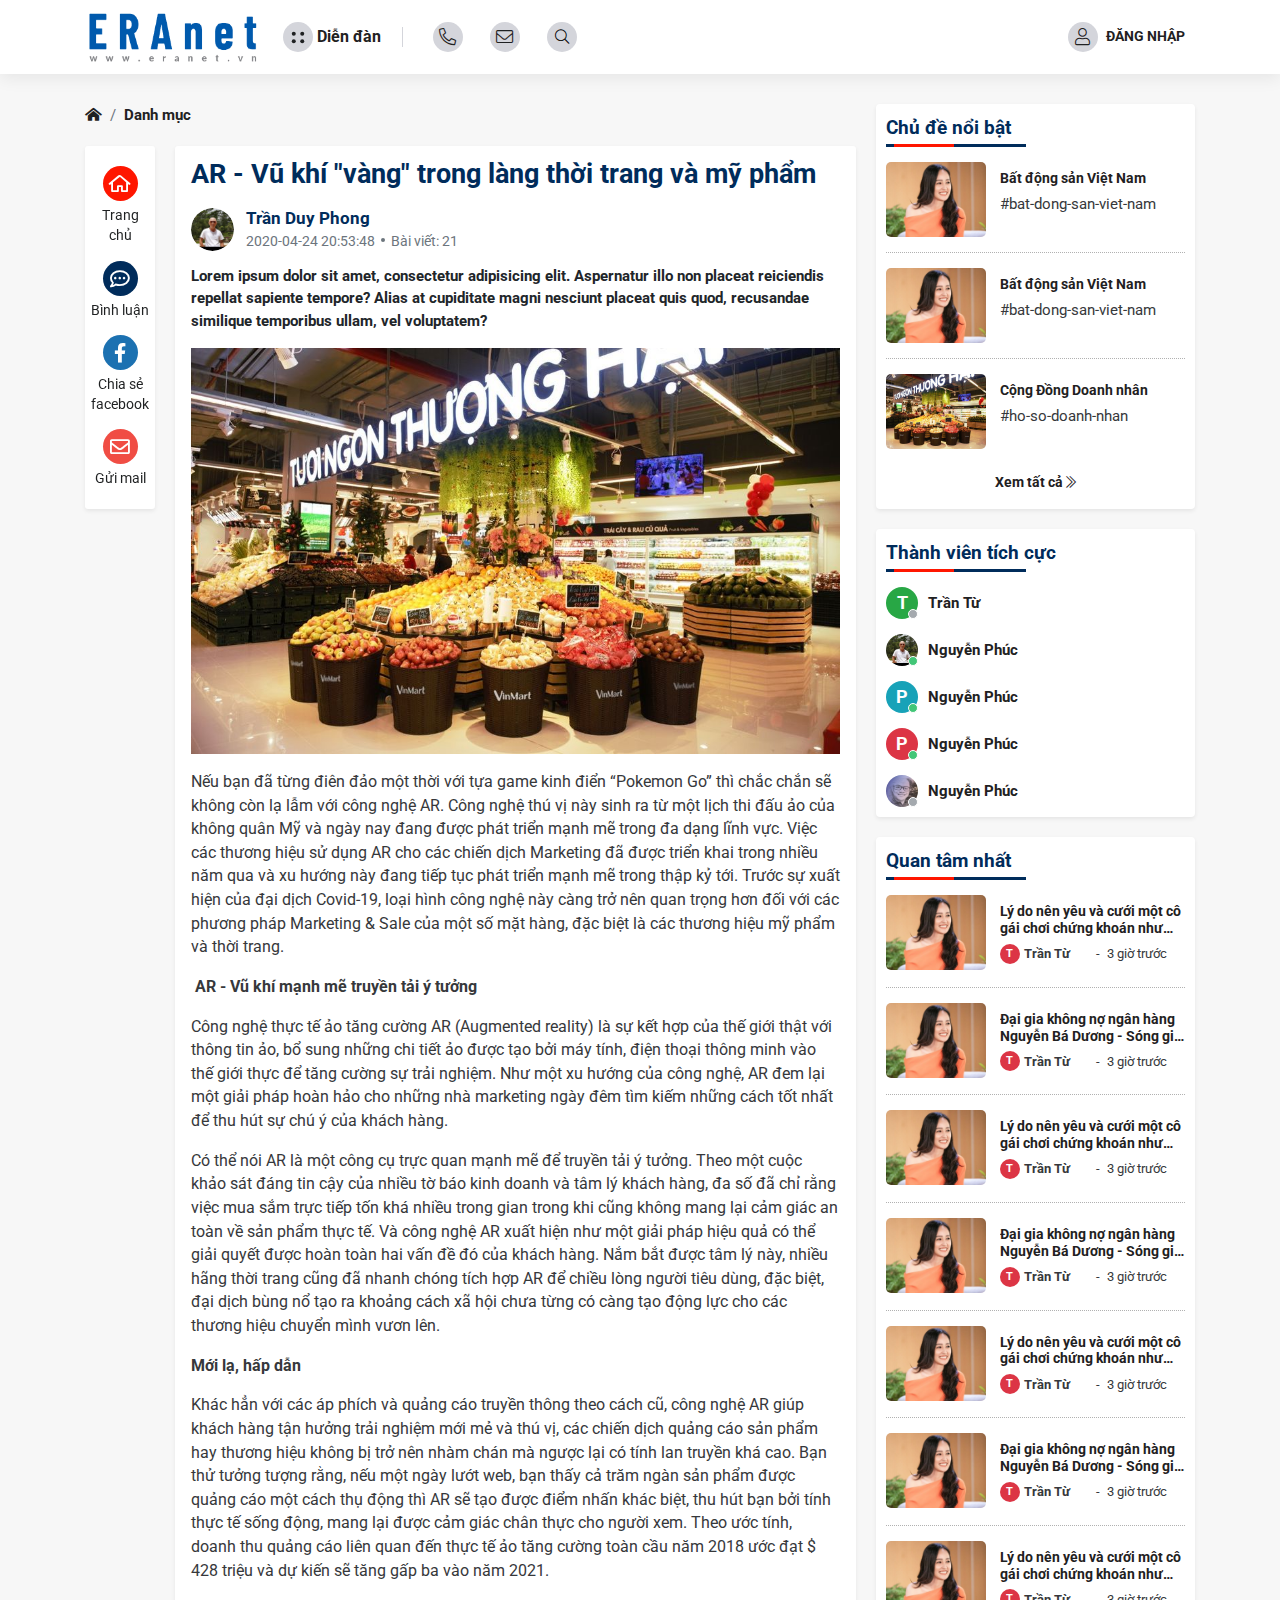
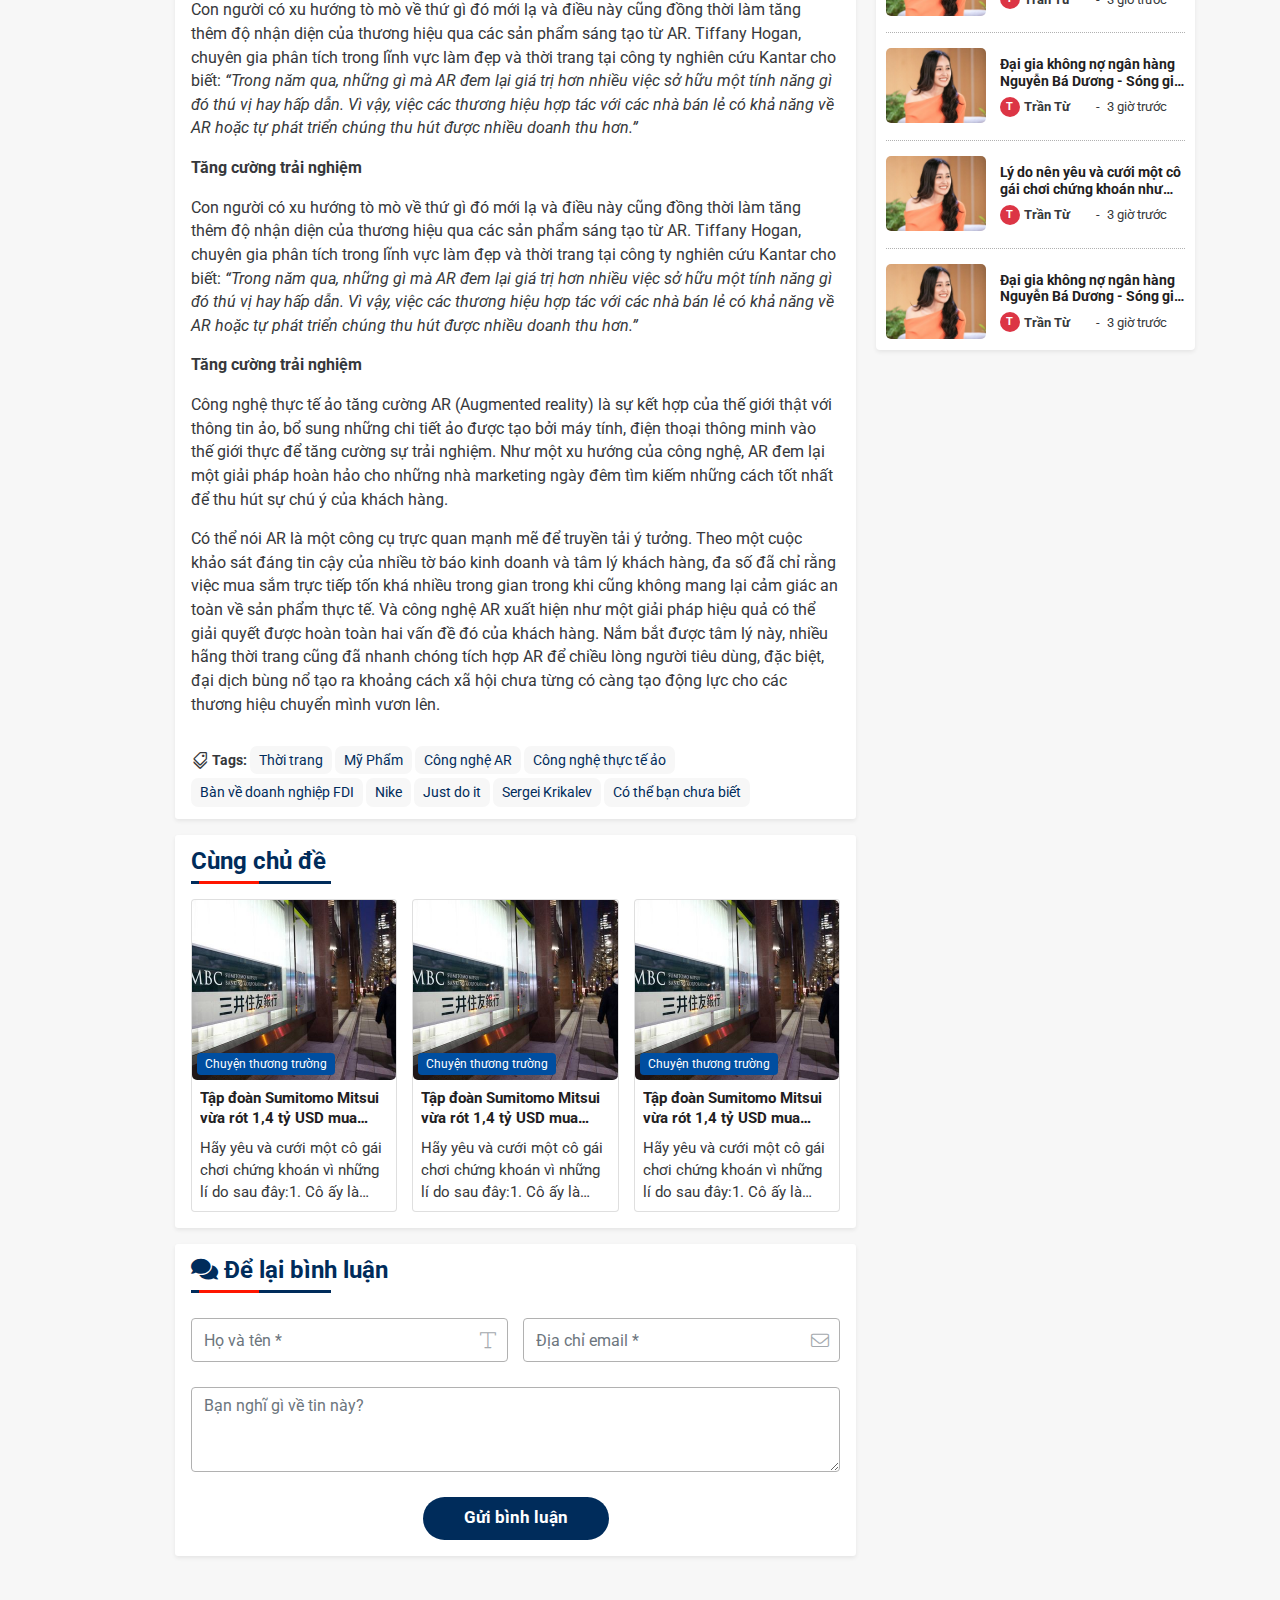
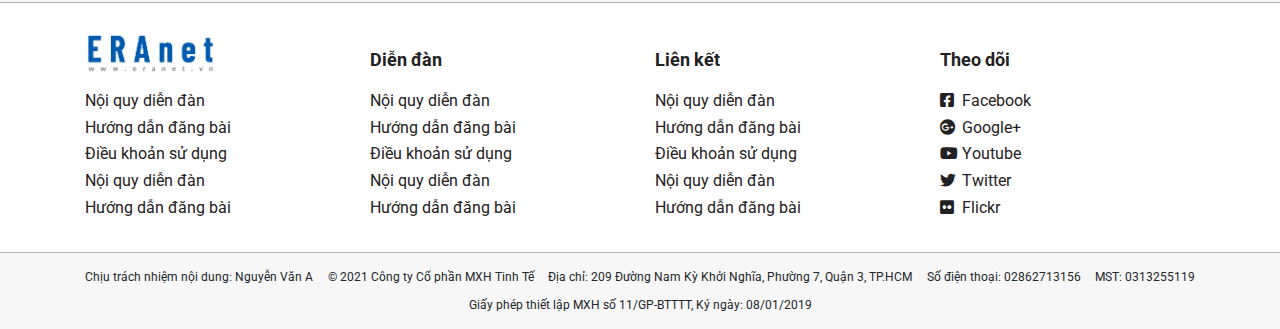
==== chi-tiet-bai-viet.html @ f35b1fdf "Fix giao diện" ====
<html lang="en-US">
<head>
	<meta http-equiv="Content-Type" content="text/html;charset=UTF-8">
	<meta name="viewport" content="width=device-width, initial-scale=1">
	<meta name="Keywords" content="">
	<meta name="Description" content="">
	<link rel="icon" href="./assets/images/favicon.png" type="image/x-icon">
	
	<meta itemprop="name" content="">
	<meta itemprop="description" content="">
	<meta itemprop="image" content="">
	
	<meta property="og:locale" content="">
	<meta property="og:type" content="">
	<meta property="og:title" content="">
	<meta property="og:description" content="">
	<meta property="og:image" content="">
	<meta property="og:url" content="">
	<meta property="og:site_name" content="">
	
	<meta name="twitter:card" content="">
	<meta name="twitter:description" content="">
	<meta name="twitter:title" content="">
	<meta name="twitter:site" content="">
	<meta name="twitter:image" content="">
	<meta name="twitter:creator" content="">
	
	<title>Home - Template Topup</title>
	
	<link rel="stylesheet" href="./assets/plugin/bootstrap/css/bootstrap.min.css">
	<link rel="stylesheet" href="./assets/plugin/swiper/swiper.css">
	<link rel="stylesheet" href="./assets/fonts/fontawesome/css/all.min.css">
	<link rel="stylesheet" href="./assets/plugin/animate.css">
	<link rel="stylesheet" href="./assets/css/style.css">
	
	<style>
		:root {
			--color-main: #002C5B;
			--color-hover: #004ea0;
			--bg-light-main: #3c6286;
			--bg-light-main-hover: rgba(255,255,255,.12);
			--color-main-2: #FF1600;
			--color-hover-2: #ff4533;
			--color-border: #b1b1b1;
			--color-red: #cb2b0e;
			--bg-main: #d4d5db;
			--bg-light: #F7F7F7;
			--bg-white: #fff;
			--text-dark: #1f2122;
			--text-dark-50: #36383b;
			--text-gray: #6c757d;
			--text-gray-50: #a4a9ae;
		}
	
	</style>
</head>
<body>

<div class="template-5_modal">
	<div class="modal fade" id="modalLogin">
		<div class="modal-dialog">
			<div class="modal-content">
				<div class="modal-header">
					<h5 class="modal-title">Đăng nhập</h5>
					<button type="button" class="close" data-dismiss="modal">
						<i class="fal fa-times"></i>
					</button>
				</div>
				<div class="modal-body">
					<form>
						<div class="modal-form form-inner">
							<div class="form-group form-inner">
								<input type="email" class="form-control" placeholder="Email đăng nhập">
								<span><i class="fal fa-envelope"></i></span>
							</div>
							<div class="form-group form-inner">
								<input type="password" class="form-control" placeholder="Mật khẩu">
								<span><i class="fal fa-lock-alt"></i></span>
							</div>
							<div class="row">
								<div class="col-6">
									<div class="custom-control custom-checkbox">
										<input type="checkbox" class="custom-control-input" id="savePass">
										<label class="custom-control-label" for="savePass">Nhớ mật khẩu?</label>
									</div>
								</div>
								<div class="col-6 text-right">
									<a href="javascript:void(0)" data-modal="modalForgot" class="callModal">
										Quên mật khẩu?
									</a>
								</div>
							</div>
							<div class="text-center mt-5">
								<button type="button" class="btn template-5_main">Đăng nhập</button>
								<div class="text-muted mt-3">
									Chưa có tài khoản? <a href="javascript:void(0)" data-modal="modalRegister"
									                      class="callModal" style="color: var(--color-main)">Đăng ký</a>
								</div>
							</div>
						</div>
					</form>
				</div>
			</div>
		</div>
	</div>
	<div class="modal fade" id="modalRegister">
		<div class="modal-dialog modal-lg">
			<div class="modal-content">
				<div class="modal-header">
					<h5 class="modal-title">Đăng nhập</h5>
					<button type="button" class="close" data-dismiss="modal">
						<i class="fal fa-times"></i>
					</button>
				</div>
				<div class="modal-body">
					<form>
						<div class="modal-form">
							<div class="mb-3">
								<div class="custom-control custom-radio custom-control-inline">
									<input type="radio" id="sex1" name="sex" checked class="custom-control-input">
									<label class="custom-control-label" for="sex1">Anh</label>
								</div>
								<div class="custom-control custom-radio custom-control-inline">
									<input type="radio" id="sex2" name="sex" class="custom-control-input">
									<label class="custom-control-label" for="sex2">Chị</label>
								</div>
							</div>
							<div class="form-group form-inner">
								<input type="text" class="form-control" placeholder="Tên tài khoản *">
								<span><i class="fal fa-font-case"></i></span>
							</div>
							<div class="row row-10">
								<div class="col-md-6">
									<div class="form-group form-inner">
										<input type="password" class="form-control" placeholder="Mật khẩu *">
										<span><i class="fal fa-lock-alt"></i></span>
									</div>
								</div>
								<div class="col-md-6">
									<div class="form-group form-inner">
										<input type="password" class="form-control" placeholder="Nhập lại mật khẩu *">
										<span><i class="fal fa-lock-alt"></i></span>
									</div>
								</div>
							</div>
							<div class="row row-10">
								<div class="col-md-6">
									<div class="form-group form-inner">
										<input type="text" class="form-control" placeholder="Họ và tên *">
										<span><i class="fal fa-text"></i></span>
									</div>
								</div>
								<div class="col-md-6">
									<div class="form-group form-inner">
										<input type="tel" class="form-control" placeholder="Số điện thoại *">
										<span><i class="fal fa-phone-alt"></i></span>
									</div>
								</div>
							</div>
							<div class="row row-10">
								<div class="col-md-6">
									<div class="form-group form-inner">
										<input type="email" class="form-control" placeholder="Địa chỉ email *">
										<span><i class="fal fa-envelope"></i></span>
									</div>
								</div>
								<div class="col-md-6">
									<div class="form-group form-inner">
										<input type="tel" class="form-control" placeholder="Ngày sinh *">
										<span><i class="fal fa-calendar-alt"></i></span>
									</div>
								</div>
							</div>
							<div class="custom-control custom-radio form-check-inline">
								<input class="custom-control-input" type="radio" name="" checked id="required-checkbox"
								       value="1">
								<label class="custom-control-label" for="checkbox">Thông tin bắt buộc</label>
							</div>
							<div class="form-expanded">
								<div class="form-group form-inner">
									<input type="text" class="form-control" placeholder="Số chứng minh nhân dân *">
								</div>
								<div class="row row-10">
									<div class="col-md-6">
										<div class="form-group form-inner">
											<input type="text" class="form-control"
											       placeholder="Ngày cấp chứng minh nhân dân *">
										</div>
									</div>
									<div class="col-md-6">
										<div class="form-group form-inner">
											<input type="tel" class="form-control" placeholder="Nơi cấp *">
										</div>
									</div>
								</div>
								<div class="form-group form-inner">
									<input type="text" class="form-control" placeholder="Địa chỉ">
								</div>
							</div>
							<div class="text-muted mt-3">
								* Nếu bạn dưới 14 tuổi và chưa có CMND/CCCD/hộ chiếu, xin vui lòng liên hệ người giám hộ
								theo quy định của pháp luật để quyết định việc đăng ký. Thông tin đăng ký tài khoản sẽ
								là thông tin của người giám hộ và người này sẽ chịu trách nhiệm trước pháp luật về việc
								đăng ký tài khoản sử dụng MXH.
							</div>
							<div class="custom-control custom-checkbox mt-3">
								<input type="checkbox" class="custom-control-input" id="accept">
								<label class="custom-control-label" for="accept">Tôi đồng ý với <a
										href="javascript:void(0)" style="color: var(--color-main)">quy định và điều
									khoản</a> sử dụng MXH</label>
							</div>
							<div class="text-center mt-5">
								<button type="button" class="btn template-5_main">Đăng ký</button>
								<div class="text-muted mt-3">
									Đã có tài khoản? <a href="javascript:void(0)" data-modal="modalLoin"
									                    class="callModal" style="color: var(--color-main)">Đăng nhập</a>
								</div>
							</div>
						</div>
					</form>
				</div>
			</div>
		</div>
	</div>
	<div class="modal fade" id="modalForgot">
		<div class="modal-dialog">
			<div class="modal-content">
				<div class="modal-header">
					<h5 class="modal-title">Quên mật khẩu</h5>
					<button type="button" class="close" data-dismiss="modal">
						<i class="fal fa-times"></i>
					</button>
				</div>
				<div class="modal-body">
					<form>
						<div class="modal-form">
							<div class="form-group form-inner">
								<input type="email" class="form-control" placeholder="Email đăng nhập">
								<span><i class="fal fa-envelope"></i></span>
							</div>
							<div class="text-center mt-5">
								<button type="button" class="btn template-5_main">Quên mật khẩu</button>
								<div class="text-muted mt-3">
									Đã có tài khoản? <a href="javascript:void(0)" data-modal="modalLogin"
									                    class="callModal" style="color: var(--color-main)">Đăng nhập</a>
								</div>
							</div>
						</div>
					</form>
				</div>
			</div>
		</div>
	</div>
</div>

<header class="template-5_header">
	<div class="container">
		<div class="row row-5 flex-nowrap align-items-center">
			<div class="col-left-custom">
				<div class="logo-area">
					<a href="index.html">
						<img src="assets/images/logo.png" alt="">
					</a>
				</div>
			</div>
			<div class="col-middle-custom">
				<div class="header-grid">
					<div class="header-grid_left d-none d-lg-flex">
						<div class="label-item">
							<a href="forums.html">
							<span class="mr-2 mr-md-1 icon">
								<svg width="16" height="16" viewBox="0 0 16 16" xmlns="http://www.w3.org/2000/svg">
									<g transform="translate(.692 .692)"
									   fill-rule="evenodd">
										<circle cx="3.077" cy="4" r="2"></circle>
										<circle cx="11.538" cy="4" r="2"></circle>
										<circle cx="3.077" cy="11.561" r="2"></circle>
										<circle cx="11.538" cy="11.561" r="2"></circle>
									</g>
								</svg>
							</span>
								<span class="heading-title">
								Diễn đàn
							</span>
							</a>
						</div>
					</div>
					<div class="header-grid_right">
						<div class="label-item label-effect d-none d-md-block">
							<a data-link="tel:0333851195" href="javascript:void(0)">
								<span class="content">
									0333.851.195
								</span>
								<span class="icon">
									<i class="fal fa-phone-alt"></i>
								</span>
							</a>
						</div>
						<div class="label-item label-effect d-none d-md-block">
							<a data-link="mailto:thtan0407@gmail.com" href="javascript:void(0)">
								<span class="content">
									thtan0407@gmail.com
								</span>
								<span class="icon">
									<i class="fal fa-envelope"></i>
								</span>
							</a>
						</div>
						<div class="label-item label-effect_form">
							<div class="form-search">
								<form action="">
									<div class="form-group">
										<input type="text" autocomplete="off" id="search-terms"
										       placeholder="Nội dung tìm kiếm" class="form-control">
										<button class="call-form" id="search-button" type="button"><i
												class="fal fa-search"></i></button>
									</div>
								</form>
								<div id="search-result" class="list-overflow">
								
								</div>
							</div>
						</div>
					</div>
				</div>
			</div>
			<div class="col-right-custom text-right">
				<div class="header-grid justify-content-end">
					<div class="label-item user-area">
						<a href="#modalLogin" data-toggle="modal">
						<span class="mr-md-1 icon d-none d-lg-flex">
							<i class="fal fa-user"></i>
						</span>
							<span class="ml-1">
							ĐĂNG NHẬP
						</span>
						</a>
					</div>
				</div>
			</div>
		</div>
		<div class="row row-5 pt-1 align-items-center d-flex d-lg-none">
			<div class="header-grid justify-content-between w-100">
				<div class="label-item">
					<a href="forums.html">
							<span class="mr-2 mr-md-1 icon">
								<svg width="16" height="16" viewBox="0 0 16 16" xmlns="http://www.w3.org/2000/svg">
									<g transform="translate(.692 .692)"
									   fill-rule="evenodd">
										<circle cx="3.077" cy="4" r="2"></circle>
										<circle cx="11.538" cy="4" r="2"></circle>
										<circle cx="3.077" cy="11.561" r="2"></circle>
										<circle cx="11.538" cy="11.561" r="2"></circle>
									</g>
								</svg>
							</span>
						<span class="heading-title">
								Diễn đàn
							</span>
					</a>
				</div>
				<div class="label-item">
					<div id="hamburger" class="d-block d-lg-none">
						<div class="hamburger">
							<span></span>
						</div>
					</div>
				</div>
			</div>
		</div>
	</div>
	<div class="overlay"></div>
	<div class="navigation">
		<ul class="list-unstyled mb-0">
			<li>
				<div class="navigation-header">
					Menu
					<a href="javascript:void(0)" id="close-navigation">
						<i class="fal fa-times"></i>
					</a>
				</div>
			</li>
			<li>
				<a href="danh-muc-bai-viet.html">
					Insight vietnam
				</a>
			</li>
			<li>
				<a href="danh-muc-bai-viet.html">
					Chuyện thương trường
				</a>
			</li>
			<li>
				<a href="danh-muc-bai-viet.html">
					Hồ sơ doanh nhân
				</a>
			</li>
			<li>
				<a href="danh-muc-bai-viet.html">
					Insight vietnam
				</a>
			</li>
			<li>
				<a href="danh-muc-bai-viet.html">
					Chuyện thương trường
				</a>
			</li>
			<li>
				<a href="danh-muc-bai-viet.html">
					Hồ sơ doanh nhân
				</a>
			</li>
			<li>
				<a href="danh-muc-bai-viet.html">
					Insight vietnam
				</a>
			</li>
			<li>
				<a href="danh-muc-bai-viet.html">
					Chuyện thương trường
				</a>
			</li>
			<li>
				<a href="danh-muc-bai-viet.html">
					Hồ sơ doanh nhân
				</a>
			</li>
			<li>
				<a href="danh-muc-bai-viet.html">
					Insight vietnam
				</a>
			</li>
			<li>
				<a href="danh-muc-bai-viet.html">
					Chuyện thương trường
				</a>
			</li>
			<li>
				<a href="danh-muc-bai-viet.html">
					Hồ sơ doanh nhân
				</a>
			</li>
			<li>
				<a href="danh-muc-bai-viet.html">
					Insight vietnam
				</a>
			</li>
			<li>
				<a href="danh-muc-bai-viet.html">
					Chuyện thương trường
				</a>
			</li>
			<li>
				<a href="danh-muc-bai-viet.html">
					Hồ sơ doanh nhân
				</a>
			</li>
		</ul>
		<div class="forum-sidebar">
			<ul class="list-unstyled mb-0">
				<li>
					<a class="bg-white p-2 d-flex align-items-center justify-content-start border rounded-sm"
					   href="videos.html">
						<i class="far fa-play-circle mr-2"></i>
						Video
					</a>
				</li>
				<li>
					<a class="bg-white p-2 d-flex align-items-center justify-content-start border rounded-sm"
					   href="videos.html">
						<i class="far fa-images mr-2"></i>
						Ảnh
					</a>
				</li>
				<li>
					<a class="bg-white p-2 d-flex align-items-center justify-content-start border rounded-sm"
					   href="videos.html">
						<i class="far fa-chart-pie-alt mr-2"></i>
						Infographic
					</a>
				</li>
				<li>
					<a class="bg-white p-2 d-flex align-items-center justify-content-start border rounded-sm"
					   href="videos.html">
						<i class="far fa-book mr-2"></i>
						Emagazine
					</a>
				</li>
			</ul>
		</div>
	</div>
</header>

<div class="template-5_single">
	<div class="container">
		<div class="row row-10">
			<div class="col-lg-9 col-custom">
				<div class="row row-10">
					<div class="col-12">
						<ol class="template-5_breadcrumb breadcrumb bg-transparent">
							<li class="breadcrumb-item"><a href="index.html"><i class="fas fa-home-alt"></i></a></li>
							<li class="breadcrumb-item"><a href="danh-muc-bai-viet.html">Danh mục</a></li>
						</ol>
					</div>
				</div>
				<div class="row row-10">
					<div class="col-lg-2 template-5_single-left">
						<div class="template-5_cta">
							<ul class="list-unstyled mb-0">
								<li class="home">
									<a href="index.html">
										<i class="far fa-home-alt"></i>
										<span class="text">Trang chủ</span>
									</a>
								</li>
								<li class="comment">
									<a href="#comment-inner">
										<i class="far fa-comment-dots"></i>
										<span class="text">Bình luận</span>
									</a>
								</li>
								<li class="facebook">
									<a href="javascript:void(0)" target="_blank">
										<i class="fab fa-facebook-f"></i>
										<span class="text">
											Chia sẻ facebook
										</span>
									</a>
								</li>
								<li class="email">
									<a href="mailto:thtan0407@gmail.com">
										<i class="far fa-envelope"></i>
										<span class="text">
											Gửi mail
										</span>
									</a>
								</li>
							</ul>
						</div>
					</div>
					<div class="col-lg-10 template-5_single-right">
						<div class="bg-white px-3 py-2 rounded-sm shadow-sm template-5_single-content mb-3">
							<div class="title">
								AR - Vũ khí "vàng" trong làng thời trang và mỹ phẩm
							</div>
							<div class="user">
								<div class="image">
									<a href="user.html">
										<img src="./assets/images/user/176798887-746702596003340-6721677200466162298-n-1619146817.jpg"
										     alt="">
									</a>
								</div>
								<div class="content">
									<a href="">
										Trần Duy Phong
									</a>
									<div class="meta">
										<div class="time">
											2020-04-24 20:53:48
										</div>
										<div class="posts">
											Bài viết: 21
										</div>
									</div>
								</div>
							</div>
							<div class="template-5_cta d-none">
								<ul class="list-unstyled mb-0">
									<li class="home">
										<a href="index.html">
											<i class="far fa-home-alt"></i>
											<span class="text">Trang chủ</span>
										</a>
									</li>
									<li class="comment">
										<a href="#comment-inner">
											<i class="far fa-comment-dots"></i>
											<span class="text">Bình luận</span>
										</a>
									</li>
									<li class="facebook">
										<a href="javascript:void(0)" target="_blank">
											<i class="fab fa-facebook-f"></i>
											<span class="text">
											Chia sẻ
										</span>
										</a>
									</li>
									<li class="email">
										<a href="mailto:thtan0407@gmail.com">
											<i class="far fa-envelope"></i>
											<span class="text">
											Gửi mail
										</span>
										</a>
									</li>
								</ul>
							</div>
							<div class="desc-bold">
								Lorem ipsum dolor sit amet, consectetur adipisicing elit. Aspernatur illo non placeat
								reiciendis repellat sapiente tempore? Alias at cupiditate magni nesciunt placeat quis
								quod, recusandae similique temporibus ullam, vel voluptatem?
							</div>
							<div class="image">
								<img src="./assets/images/blog/1.jpg" alt="" class="img-fluid">
							</div>
							<div class="desc">
								<p>
									Nếu bạn đã từng điên đảo một thời với tựa game kinh điển “Pokemon Go” thì chắc chắn
									sẽ không còn lạ lẫm với công nghệ AR. Công nghệ thú vị này sinh ra từ một lịch thi
									đấu ảo của không quân Mỹ và ngày nay đang được phát triển mạnh mẽ trong đa dạng lĩnh
									vực. Việc các thương hiệu sử dụng AR cho các chiến dịch Marketing đã được triển khai
									trong nhiều năm qua và xu hướng này đang tiếp tục phát triển mạnh mẽ trong thập kỷ
									tới. Trước sự xuất hiện của đại dịch Covid-19, loại hình công nghệ này càng trở nên
									quan trọng hơn đối với các phương pháp Marketing & Sale của một số mặt hàng, đặc
									biệt là các thương hiệu mỹ phẩm và thời trang.
								</p>
								<p><span style="font-weight: 400;">&nbsp;</span><b>AR - Vũ khí mạnh mẽ truyền tải ý
									tưởng</b></p>
								<p><span style="font-weight: 400;">Công nghệ thực tế ảo tăng cường AR (Augmented reality) là sự kết hợp của thế giới thật với thông tin ảo, bổ sung những chi tiết ảo được tạo bởi máy tính, điện thoại thông minh vào thế giới thực để tăng cường sự trải nghiệm. </span><span
										style="font-weight: 400;">Như một xu hướng của công nghệ, AR đem lại một giải pháp hoàn hảo cho những nhà marketing ngày đêm tìm kiếm những cách tốt nhất để thu hút sự chú ý của khách hàng.</span>
								</p>
								<p><span style="font-weight: 400;">Có thể nói AR là một công cụ trực quan mạnh mẽ để truyền tải ý tưởng. Theo một cuộc khảo sát đáng tin cậy của nhiều tờ báo kinh doanh và tâm lý khách hàng, đa số đã chỉ rằng việc mua sắm trực tiếp tốn khá nhiều trong gian trong khi cũng không mang lại cảm giác an toàn về sản phẩm thực tế. Và công nghệ AR xuất hiện như một giải pháp hiệu quả có thể giải quyết được hoàn toàn hai vấn đề đó của khách hàng. Nắm bắt được tâm lý này, nhiều hãng thời trang cũng đã nhanh chóng tích hợp AR để chiều lòng người tiêu dùng, đặc biệt, đại dịch bùng nổ tạo ra khoảng cách xã hội chưa từng có càng tạo động lực cho các thương hiệu chuyển mình vươn lên.</span>
								</p>
								<p><b>Mới lạ, hấp dẫn</b></p>
								<p><span style="font-weight: 400;">Khác hẳn với các áp phích và quảng cáo truyền thông theo cách cũ, công nghệ AR giúp khách hàng tận hưởng trải nghiệm mới mẻ và thú vị, các chiến dịch quảng cáo sản phẩm hay thương hiệu không bị trở nên nhàm chán mà ngược lại có tính lan truyền khá cao. Bạn thử tưởng tượng rằng, nếu một ngày lướt web, bạn thấy cả trăm ngàn sản phẩm được quảng cáo một cách thụ động thì AR sẽ tạo được điểm nhấn khác biệt, thu hút bạn bởi tính thực tế sống động, mang lại được cảm giác chân thực cho người xem. Theo ước tính, doanh thu quảng cáo liên quan đến thực tế ảo tăng cường toàn cầu năm 2018 ước đạt $ 428 triệu và dự kiến ​​sẽ tăng gấp ba vào năm 2021.</span>
								</p>
								<p><span style="font-weight: 400;">Con người có xu hướng tò mò về thứ gì đó mới lạ và điều này cũng đồng thời làm tăng thêm độ nhận diện của thương hiệu qua các sản phẩm sáng tạo từ AR. </span><span
										style="font-weight: 400;">Tiffany Hogan, chuyên gia phân tích trong lĩnh vực làm đẹp và thời trang tại công ty nghiên cứu Kantar cho biết: </span><i><span
										style="font-weight: 400;">“Trong năm qua, những gì mà AR đem lại giá trị hơn nhiều việc sở hữu một tính năng gì đó thú vị hay hấp dẫn. Vì vậy, việc các thương hiệu hợp tác với các nhà bán lẻ có khả năng về AR hoặc tự phát triển chúng thu hút được nhiều doanh thu hơn.”</span></i>
								</p>
								<p><b>Tăng cường trải nghiệm</b></p>
								<p><span style="font-weight: 400;">Con người có xu hướng tò mò về thứ gì đó mới lạ và điều này cũng đồng thời làm tăng thêm độ nhận diện của thương hiệu qua các sản phẩm sáng tạo từ AR. </span><span
										style="font-weight: 400;">Tiffany Hogan, chuyên gia phân tích trong lĩnh vực làm đẹp và thời trang tại công ty nghiên cứu Kantar cho biết: </span><i><span
										style="font-weight: 400;">“Trong năm qua, những gì mà AR đem lại giá trị hơn nhiều việc sở hữu một tính năng gì đó thú vị hay hấp dẫn. Vì vậy, việc các thương hiệu hợp tác với các nhà bán lẻ có khả năng về AR hoặc tự phát triển chúng thu hút được nhiều doanh thu hơn.”</span></i>
								</p>
								<p><b>Tăng cường trải nghiệm</b></p>
								<p><span style="font-weight: 400;">Công nghệ thực tế ảo tăng cường AR (Augmented reality) là sự kết hợp của thế giới thật với thông tin ảo, bổ sung những chi tiết ảo được tạo bởi máy tính, điện thoại thông minh vào thế giới thực để tăng cường sự trải nghiệm. </span><span
										style="font-weight: 400;">Như một xu hướng của công nghệ, AR đem lại một giải pháp hoàn hảo cho những nhà marketing ngày đêm tìm kiếm những cách tốt nhất để thu hút sự chú ý của khách hàng.</span>
								</p>
								<p><span style="font-weight: 400;">Có thể nói AR là một công cụ trực quan mạnh mẽ để truyền tải ý tưởng. Theo một cuộc khảo sát đáng tin cậy của nhiều tờ báo kinh doanh và tâm lý khách hàng, đa số đã chỉ rằng việc mua sắm trực tiếp tốn khá nhiều trong gian trong khi cũng không mang lại cảm giác an toàn về sản phẩm thực tế. Và công nghệ AR xuất hiện như một giải pháp hiệu quả có thể giải quyết được hoàn toàn hai vấn đề đó của khách hàng. Nắm bắt được tâm lý này, nhiều hãng thời trang cũng đã nhanh chóng tích hợp AR để chiều lòng người tiêu dùng, đặc biệt, đại dịch bùng nổ tạo ra khoảng cách xã hội chưa từng có càng tạo động lực cho các thương hiệu chuyển mình vươn lên.</span>
								</p>
							</div>
							<div class="tags">
								<span><i class="far fa-tags fa-rotate-90 mr-1"></i>Tags: </span>
								<a href="#">Thời trang</a>
								<a href="#">Mỹ Phẩm</a>
								<a href="#">Công nghệ AR</a>
								<a href="#">Công nghệ thực tế ảo</a>
								<a href="#">Bàn về doanh nghiệp FDI</a>
								<a href="#">Nike</a>
								<a href="#">Just do it</a>
								<a href="#">Sergei Krikalev</a>
								<a href="#">Có thể bạn chưa biết</a>
							</div>
						</div>
						<div class="bg-white px-3 pt-2 pb-3 rounded-sm shadow-sm mb-3">
							<div class="template-5_heading">
								Cùng chủ đề
							</div>
							<div class="row row-75">
								<div class="col-md-4">
									<div class="card bg-white template-5_card-column mb-3 mb-md-0">
										<div class="card-header overflow-hidden border-0 p-0 position-relative">
											<a href="chi-tiet-bai-viet.html">
												<img class="card-img-top" src="./assets/images/blog/3.jpg"
												     alt="Tập đoàn Sumitomo Mitsui vừa rót 1,4 tỷ USD mua 49% cổ phần FE Credit lớn cỡ nào?">
											</a>
											<div class="card-category">
												<a href="danh-muc-bai-viet.html">
													Chuyện thương trường
												</a>
											</div>
										</div>
										<div class="card-body p-2">
											<h5 class="card-title">
												<a href="chi-tiet-bai-viet.html">
													Tập đoàn Sumitomo Mitsui vừa rót 1,4 tỷ USD mua 49% cổ phần FE
													Credit
													lớn cỡ
													nào?
												</a>
											</h5>
											<div class="card-text">
												Hãy yêu và cưới một cô gái chơi chứng khoán vì những lí do sau đây:1. Cô
												ấy là người yêu tiền và biết dành dụm, thay vì mua 1 thỏi son 400k
											</div>
										</div>
									</div>
								</div>
								<div class="col-md-4">
									<div class="card bg-white template-5_card-column mb-3 mb-md-0">
										<div class="card-header overflow-hidden border-0 p-0 position-relative">
											<a href="chi-tiet-bai-viet.html">
												<img class="card-img-top" src="./assets/images/blog/3.jpg"
												     alt="Tập đoàn Sumitomo Mitsui vừa rót 1,4 tỷ USD mua 49% cổ phần FE Credit lớn cỡ nào?">
											</a>
											<div class="card-category">
												<a href="danh-muc-bai-viet.html">
													Chuyện thương trường
												</a>
											</div>
										</div>
										<div class="card-body p-2">
											<h5 class="card-title">
												<a href="chi-tiet-bai-viet.html">
													Tập đoàn Sumitomo Mitsui vừa rót 1,4 tỷ USD mua 49% cổ phần FE
													Credit
													lớn cỡ
													nào?
												</a>
											</h5>
											<div class="card-text">
												Hãy yêu và cưới một cô gái chơi chứng khoán vì những lí do sau đây:1. Cô
												ấy là người yêu tiền và biết dành dụm, thay vì mua 1 thỏi son 400k
											</div>
										</div>
									</div>
								</div>
								<div class="col-md-4">
									<div class="card bg-white template-5_card-column mb-3 mb-md-0">
										<div class="card-header overflow-hidden border-0 p-0 position-relative">
											<a href="chi-tiet-bai-viet.html">
												<img class="card-img-top" src="./assets/images/blog/3.jpg"
												     alt="Tập đoàn Sumitomo Mitsui vừa rót 1,4 tỷ USD mua 49% cổ phần FE Credit lớn cỡ nào?">
											</a>
											<div class="card-category">
												<a href="danh-muc-bai-viet.html">
													Chuyện thương trường
												</a>
											</div>
										</div>
										<div class="card-body p-2">
											<h5 class="card-title">
												<a href="chi-tiet-bai-viet.html">
													Tập đoàn Sumitomo Mitsui vừa rót 1,4 tỷ USD mua 49% cổ phần FE
													Credit
													lớn cỡ
													nào?
												</a>
											</h5>
											<div class="card-text">
												Hãy yêu và cưới một cô gái chơi chứng khoán vì những lí do sau đây:1. Cô
												ấy là người yêu tiền và biết dành dụm, thay vì mua 1 thỏi son 400k
											</div>
										</div>
									</div>
								</div>
							</div>
						</div>
						<div class="bg-white px-3 pt-2 pb-3 rounded-sm shadow-sm mb-3" id="comment-inner">
							<div class="template-5_heading">
								<i class="fas fa-comments ms-1"></i> Để lại bình luận
							</div>
							<div class="form-comment template-5_form">
								<form action="" class="mb-0">
									<div class="row row-75">
										<div class="col-md-6">
											<div class="form-group form-inner">
												<input type="text" class="form-control" placeholder="Họ và tên *">
												<span><i class="fal fa-text"></i></span>
											</div>
										</div>
										<div class="col-md-6">
											<div class="form-group form-inner">
												<input type="email" class="form-control" placeholder="Địa chỉ email *">
												<span><i class="fal fa-envelope"></i></span>
											</div>
										</div>
									</div>
									<div class="form-group form-inner">
										<textarea name="" id="" rows="3" placeholder="Bạn nghĩ gì về tin này?"
										          class="form-control"></textarea>
									</div>
									<div class="text-center mt-3">
										<button type="button" class="btn template-5_main">Gửi bình luận</button>
									</div>
								</form>
							</div>
						</div>
					</div>
				</div>
			</div>
			<div class="col-lg-3 col-custom">
				<div class="template-5_sidebar">
					<div class="sidebar-item sidebar-box">
						<div class="template-5_heading">
							Chủ đề nổi bật
						</div>
						<div class="template-5_article">
							<div class="card border-0 rounded-0 template-5_card-grid">
								<div class="row no-gutters">
									<div class="col-4">
										<div class="card-header bg-transparent border-0 rounded-0 p-0">
											<a class="overflow-hidden d-block" href="dong-su-kien-chi-tiet.html">
												<img class="card-img-top rounded-0" src="./assets/images/blog/2.jpg"
												     alt="">
											</a>
										</div>
									</div>
									<div class="col-8">
										<div class="card-body px-2 py-0">
											<h5 class="card-title">
												<a href="dong-su-kien-chi-tiet.html">
													Bất động sản Việt Nam
												</a>
											</h5>
											<div class="card-tags">
												#bat-dong-san-viet-nam
											</div>
										</div>
									</div>
								</div>
							</div>
							<div class="card border-0 rounded-0 template-5_card-grid">
								<div class="row no-gutters">
									<div class="col-4">
										<div class="card-header bg-transparent border-0 rounded-0 p-0">
											<a class="overflow-hidden d-block" href="dong-su-kien-chi-tiet.html">
												<img class="card-img-top rounded-0" src="./assets/images/blog/2.jpg"
												     alt="">
											</a>
										</div>
									</div>
									<div class="col-8">
										<div class="card-body px-2 py-0">
											<h5 class="card-title">
												<a href="dong-su-kien-chi-tiet.html">
													Bất động sản Việt Nam
												</a>
											</h5>
											<div class="card-tags">
												#bat-dong-san-viet-nam
											</div>
										</div>
									</div>
								</div>
							</div>
							<div class="card border-0 rounded-0 template-5_card-grid">
								<div class="row no-gutters">
									<div class="col-4">
										<div class="card-header bg-transparent border-0 rounded-0 p-0">
											<a class="overflow-hidden d-block" href="dong-su-kien-chi-tiet.html">
												<img class="card-img-top rounded-0" src="./assets/images/blog/1.jpg"
												     alt="">
											</a>
										</div>
									</div>
									<div class="col-8">
										<div class="card-body px-2 py-0">
											<h5 class="card-title">
												<a href="dong-su-kien-chi-tiet.html">
													Cộng Đồng Doanh nhân
												</a>
											</h5>
											<div class="card-tags">
												#ho-so-doanh-nhan
											</div>
										</div>
									</div>
								</div>
							</div>
						</div>
						<div class="text-center mt-3">
							<a class="template-5_readmore" href="dong-su-kien.html">
								Xem tất cả <i class="fal fa-chevron-double-right"></i>
							</a>
						</div>
					</div>
					<div class="sidebar-item sidebar-user">
						<div class="template-5_heading">
							Thành viên tích cực
						</div>
						<div class="template-5_list-user">
							<ul class="list-unstyled mb-0">
								<li>
									<a href="user.html">
										<span class="bg-success">
											<span class="status status-offline"></span>
											T
										</span>
										Trần Từ
									</a>
								</li>
								<li>
									<a href="user.html">
										<span>
											<span class="status status-online"></span>
											<img src="./assets/images/user/176798887-746702596003340-6721677200466162298-n-1619146817.jpg"
											     alt="">
										</span>
										Nguyễn Phúc
									</a>
								</li>
								<li>
									<a href="user.html">
										<span class="bg-info">
											<span class="status status-online"></span>
											P
										</span>
										Nguyễn Phúc
									</a>
								</li>
								<li>
									<a href="user.html">
										<span class="bg-danger">
											<span class="status status-online"></span>
											P
										</span>
										Nguyễn Phúc
									</a>
								</li>
								<li>
									<a href="user.html">
										<span>
											<span class="status status-offline"></span>
											<img src="./assets/images/user/128425756-3499587143488098-3595949669927578955-o-1616204938.jpg"
											     alt="">
										</span>
										Nguyễn Phúc
									</a>
								</li>
							</ul>
						</div>
					</div>
					<div class="sidebar-item sidebar-box">
						<div class="template-5_heading">
							Quan tâm nhất
						</div>
						<div class="template-5_article">
							<div class="card border-0 rounded-0 template-5_card-grid">
								<div class="row no-gutters">
									<div class="col-4">
										<div class="card-header bg-transparent border-0 rounded-0 p-0">
											<a class="overflow-hidden d-block" href="chi-tiet-bai-viet.html">
												<img class="card-img-top rounded-0" src="./assets/images/blog/2.jpg"
												     alt="">
											</a>
										</div>
									</div>
									<div class="col-8">
										<div class="card-body px-2 py-0">
											<h5 class="card-title">
												<a href="chi-tiet-bai-viet.html">
													Lý do nên yêu và cưới một cô gái chơi chứng khoán như Mai Phương
													Thúy
												</a>
											</h5>
											<div class="card-meta">
										<span>
											<a href="trang-ca-nhan.html">
												<span class="bg-danger">T</span>
												Trần Từ
											</a>
										</span>
												<span>
											3 giờ trước
										</span>
											</div>
										</div>
									</div>
								</div>
							</div>
							<div class="card border-0 rounded-0 template-5_card-grid">
								<div class="row no-gutters">
									<div class="col-4">
										<div class="card-header bg-transparent border-0 rounded-0 p-0">
											<a class="overflow-hidden d-block" href="chi-tiet-bai-viet.html">
												<img class="card-img-top rounded-0" src="./assets/images/blog/2.jpg"
												     alt="">
											</a>
										</div>
									</div>
									<div class="col-8">
										<div class="card-body px-2 py-0">
											<h5 class="card-title">
												<a href="chi-tiet-bai-viet.html">
													Đại gia không nợ ngân hàng Nguyễn Bá Dương - Sóng gió một huyền
													thoại
												</a>
											</h5>
											<div class="card-meta">
										<span>
											<a href="trang-ca-nhan.html">
												<span class="bg-danger">T</span>
												Trần Từ
											</a>
										</span>
												<span>
											3 giờ trước
										</span>
											</div>
										</div>
									</div>
								</div>
							</div>
							<div class="card border-0 rounded-0 template-5_card-grid">
								<div class="row no-gutters">
									<div class="col-4">
										<div class="card-header bg-transparent border-0 rounded-0 p-0">
											<a class="overflow-hidden d-block" href="chi-tiet-bai-viet.html">
												<img class="card-img-top rounded-0" src="./assets/images/blog/2.jpg"
												     alt="">
											</a>
										</div>
									</div>
									<div class="col-8">
										<div class="card-body px-2 py-0">
											<h5 class="card-title">
												<a href="chi-tiet-bai-viet.html">
													Lý do nên yêu và cưới một cô gái chơi chứng khoán như Mai Phương
													Thúy
												</a>
											</h5>
											<div class="card-meta">
										<span>
											<a href="trang-ca-nhan.html">
												<span class="bg-danger">T</span>
												Trần Từ
											</a>
										</span>
												<span>
											3 giờ trước
										</span>
											</div>
										</div>
									</div>
								</div>
							</div>
							<div class="card border-0 rounded-0 template-5_card-grid">
								<div class="row no-gutters">
									<div class="col-4">
										<div class="card-header bg-transparent border-0 rounded-0 p-0">
											<a class="overflow-hidden d-block" href="chi-tiet-bai-viet.html">
												<img class="card-img-top rounded-0" src="./assets/images/blog/2.jpg"
												     alt="">
											</a>
										</div>
									</div>
									<div class="col-8">
										<div class="card-body px-2 py-0">
											<h5 class="card-title">
												<a href="chi-tiet-bai-viet.html">
													Đại gia không nợ ngân hàng Nguyễn Bá Dương - Sóng gió một huyền
													thoại
												</a>
											</h5>
											<div class="card-meta">
										<span>
											<a href="trang-ca-nhan.html">
												<span class="bg-danger">T</span>
												Trần Từ
											</a>
										</span>
												<span>
											3 giờ trước
										</span>
											</div>
										</div>
									</div>
								</div>
							</div>
							<div class="card border-0 rounded-0 template-5_card-grid">
								<div class="row no-gutters">
									<div class="col-4">
										<div class="card-header bg-transparent border-0 rounded-0 p-0">
											<a class="overflow-hidden d-block" href="chi-tiet-bai-viet.html">
												<img class="card-img-top rounded-0" src="./assets/images/blog/2.jpg"
												     alt="">
											</a>
										</div>
									</div>
									<div class="col-8">
										<div class="card-body px-2 py-0">
											<h5 class="card-title">
												<a href="chi-tiet-bai-viet.html">
													Lý do nên yêu và cưới một cô gái chơi chứng khoán như Mai Phương
													Thúy
												</a>
											</h5>
											<div class="card-meta">
										<span>
											<a href="trang-ca-nhan.html">
												<span class="bg-danger">T</span>
												Trần Từ
											</a>
										</span>
												<span>
											3 giờ trước
										</span>
											</div>
										</div>
									</div>
								</div>
							</div>
							<div class="card border-0 rounded-0 template-5_card-grid">
								<div class="row no-gutters">
									<div class="col-4">
										<div class="card-header bg-transparent border-0 rounded-0 p-0">
											<a class="overflow-hidden d-block" href="chi-tiet-bai-viet.html">
												<img class="card-img-top rounded-0" src="./assets/images/blog/2.jpg"
												     alt="">
											</a>
										</div>
									</div>
									<div class="col-8">
										<div class="card-body px-2 py-0">
											<h5 class="card-title">
												<a href="chi-tiet-bai-viet.html">
													Đại gia không nợ ngân hàng Nguyễn Bá Dương - Sóng gió một huyền
													thoại
												</a>
											</h5>
											<div class="card-meta">
										<span>
											<a href="trang-ca-nhan.html">
												<span class="bg-danger">T</span>
												Trần Từ
											</a>
										</span>
												<span>
											3 giờ trước
										</span>
											</div>
										</div>
									</div>
								</div>
							</div>
							<div class="card border-0 rounded-0 template-5_card-grid">
								<div class="row no-gutters">
									<div class="col-4">
										<div class="card-header bg-transparent border-0 rounded-0 p-0">
											<a class="overflow-hidden d-block" href="chi-tiet-bai-viet.html">
												<img class="card-img-top rounded-0" src="./assets/images/blog/2.jpg"
												     alt="">
											</a>
										</div>
									</div>
									<div class="col-8">
										<div class="card-body px-2 py-0">
											<h5 class="card-title">
												<a href="chi-tiet-bai-viet.html">
													Lý do nên yêu và cưới một cô gái chơi chứng khoán như Mai Phương
													Thúy
												</a>
											</h5>
											<div class="card-meta">
										<span>
											<a href="trang-ca-nhan.html">
												<span class="bg-danger">T</span>
												Trần Từ
											</a>
										</span>
												<span>
											3 giờ trước
										</span>
											</div>
										</div>
									</div>
								</div>
							</div>
							<div class="card border-0 rounded-0 template-5_card-grid">
								<div class="row no-gutters">
									<div class="col-4">
										<div class="card-header bg-transparent border-0 rounded-0 p-0">
											<a class="overflow-hidden d-block" href="chi-tiet-bai-viet.html">
												<img class="card-img-top rounded-0" src="./assets/images/blog/2.jpg"
												     alt="">
											</a>
										</div>
									</div>
									<div class="col-8">
										<div class="card-body px-2 py-0">
											<h5 class="card-title">
												<a href="chi-tiet-bai-viet.html">
													Đại gia không nợ ngân hàng Nguyễn Bá Dương - Sóng gió một huyền
													thoại
												</a>
											</h5>
											<div class="card-meta">
										<span>
											<a href="trang-ca-nhan.html">
												<span class="bg-danger">T</span>
												Trần Từ
											</a>
										</span>
												<span>
											3 giờ trước
										</span>
											</div>
										</div>
									</div>
								</div>
							</div>
							<div class="card border-0 rounded-0 template-5_card-grid">
								<div class="row no-gutters">
									<div class="col-4">
										<div class="card-header bg-transparent border-0 rounded-0 p-0">
											<a class="overflow-hidden d-block" href="chi-tiet-bai-viet.html">
												<img class="card-img-top rounded-0" src="./assets/images/blog/2.jpg"
												     alt="">
											</a>
										</div>
									</div>
									<div class="col-8">
										<div class="card-body px-2 py-0">
											<h5 class="card-title">
												<a href="chi-tiet-bai-viet.html">
													Lý do nên yêu và cưới một cô gái chơi chứng khoán như Mai Phương
													Thúy
												</a>
											</h5>
											<div class="card-meta">
										<span>
											<a href="trang-ca-nhan.html">
												<span class="bg-danger">T</span>
												Trần Từ
											</a>
										</span>
												<span>
											3 giờ trước
										</span>
											</div>
										</div>
									</div>
								</div>
							</div>
							<div class="card border-0 rounded-0 template-5_card-grid">
								<div class="row no-gutters">
									<div class="col-4">
										<div class="card-header bg-transparent border-0 rounded-0 p-0">
											<a class="overflow-hidden d-block" href="chi-tiet-bai-viet.html">
												<img class="card-img-top rounded-0" src="./assets/images/blog/2.jpg"
												     alt="">
											</a>
										</div>
									</div>
									<div class="col-8">
										<div class="card-body px-2 py-0">
											<h5 class="card-title">
												<a href="chi-tiet-bai-viet.html">
													Đại gia không nợ ngân hàng Nguyễn Bá Dương - Sóng gió một huyền
													thoại
												</a>
											</h5>
											<div class="card-meta">
										<span>
											<a href="trang-ca-nhan.html">
												<span class="bg-danger">T</span>
												Trần Từ
											</a>
										</span>
												<span>
											3 giờ trước
										</span>
											</div>
										</div>
									</div>
								</div>
							</div>
						</div>
					</div>
				</div>
			</div>
		</div>
	</div>
</div>

<footer class="template-5_footer">
	<div class="top-area">
		<div class="container">
			<div class="row">
				<div class="col-md-3">
					<div class="logo-area">
						<a href="/">
							<img class="img-fluid" src="assets/images/logo.png" alt="">
						</a>
					</div>
					<div class="link-area mt-3">
						<p>
							<a href="#">
								Nội quy diễn đàn
							</a>
						</p>
						<p>
							<a href="#">
								Hướng dẫn đăng bài
							</a>
						</p>
						<p>
							<a href="#">
								Điều khoản sử dụng
							</a>
						</p>
						<p>
							<a href="#">
								Nội quy diễn đàn
							</a>
						</p>
						<p>
							<a href="#">
								Hướng dẫn đăng bài
							</a>
						</p>
					</div>
				</div>
				<div class="col-md-3">
					<div class="title-area">
						Diễn đàn
					</div>
					<div class="link-area mt-3">
						<p>
							<a href="#">
								Nội quy diễn đàn
							</a>
						</p>
						<p>
							<a href="#">
								Hướng dẫn đăng bài
							</a>
						</p>
						<p>
							<a href="#">
								Điều khoản sử dụng
							</a>
						</p>
						<p>
							<a href="#">
								Nội quy diễn đàn
							</a>
						</p>
						<p>
							<a href="#">
								Hướng dẫn đăng bài
							</a>
						</p>
					</div>
				</div>
				<div class="col-md-3 col-6">
					<div class="title-area">
						Liên kết
					</div>
					<div class="link-area mt-3">
						<p>
							<a href="#">
								Nội quy diễn đàn
							</a>
						</p>
						<p>
							<a href="#">
								Hướng dẫn đăng bài
							</a>
						</p>
						<p>
							<a href="#">
								Điều khoản sử dụng
							</a>
						</p>
						<p>
							<a href="#">
								Nội quy diễn đàn
							</a>
						</p>
						<p>
							<a href="#">
								Hướng dẫn đăng bài
							</a>
						</p>
					</div>
				</div>
				<div class="col-md-3 col-6">
					<div class="title-area">
						Theo dõi
					</div>
					<div class="link-area mt-3">
						<div class="social">
							<ul class="list-unstyled mb-0">
								<li>
									<a href="#">
										<i class="fab fa-facebook-square"></i>
										Facebook
									</a>
								</li>
								<li>
									<a href="#">
										<i class="fab fa-google-plus"></i>
										Google+
									</a>
								</li>
								<li>
									<a href="#">
										<i class="fab fa-youtube"></i>
										Youtube
									</a>
								</li>
								<li>
									<a href="#">
										<i class="fab fa-twitter"></i>
										Twitter
									</a>
								</li>
								<li>
									<a href="#">
										<i class="fab fa-flickr"></i>
										Flickr
									</a>
								</li>
							</ul>
						</div>
					</div>
				</div>
			</div>
		</div>
	</div>
	<div class="bottom-area">
		<div class="container">
			<div class="row">
				<div class="col-12">
					<div class="info">
						<ul class="list-unstyled mb-0 d-lg-flex flex-grow-1 align-items-center justify-content-between">
							<li>
								Chịu trách nhiệm nội dung: Nguyễn Văn A
							</li>
							<li>
								© 2021 Công ty Cổ phần MXH Tinh Tế
							</li>
							<li>
								Địa chỉ: 209 Đường Nam Kỳ Khởi Nghĩa, Phường 7, Quận 3, TP.HCM
							</li>
							<li>
								Số điện thoại: 02862713156
							</li>
							<li>
								MST: 0313255119
							</li>
						</ul>
					</div>
					<div class="register text-center">
						Giấy phép thiết lập MXH số 11/GP-BTTTT, Ký ngày: 08/01/2019
					</div>
				</div>
			</div>
		</div>
	</div>
</footer>

<script type="text/javascript" src="./assets/plugin/jquery.min.js"></script>
<script type="text/javascript" src="./assets/plugin/bootstrap/js/bootstrap.bundle.min.js"></script>
<script type="text/javascript" src="./assets/plugin/swiper/swiper.js"></script>
<script type="text/javascript" src="./assets/js/theme-script.js"></script>

</body>
</html>
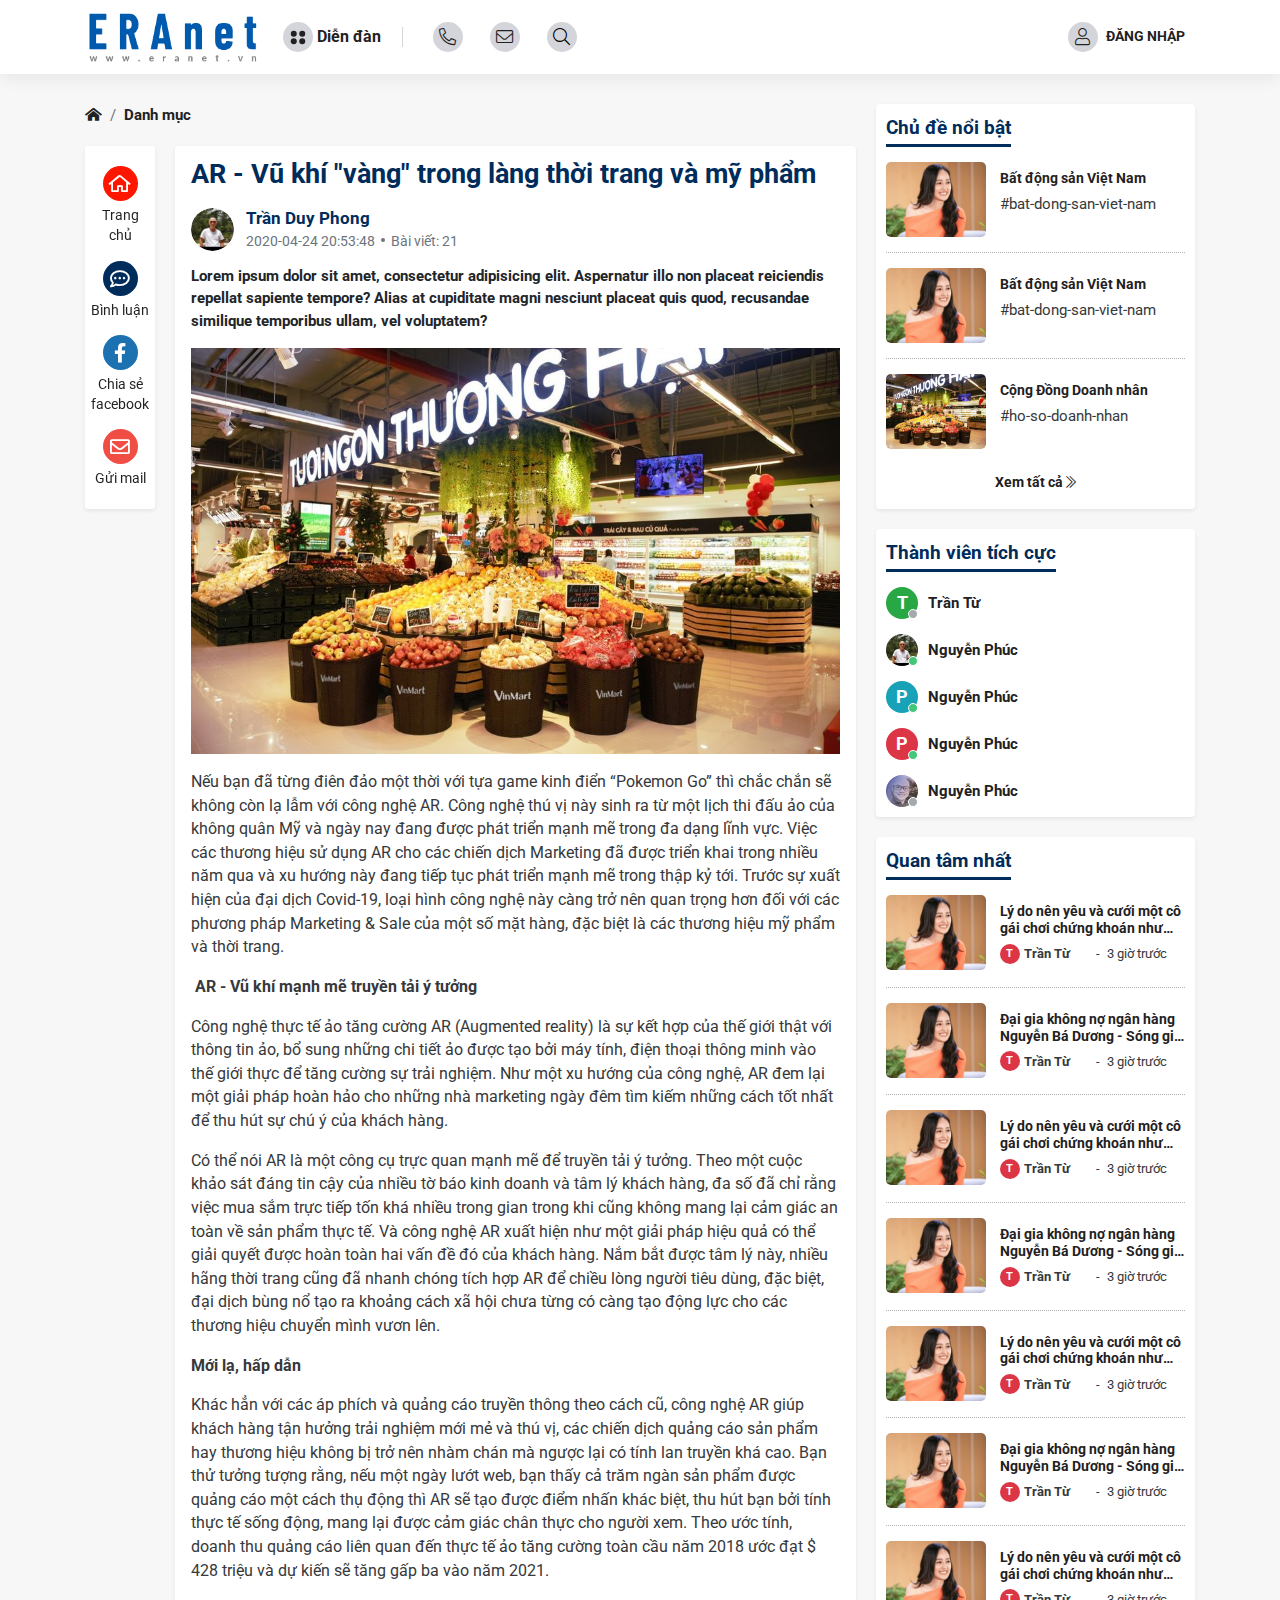
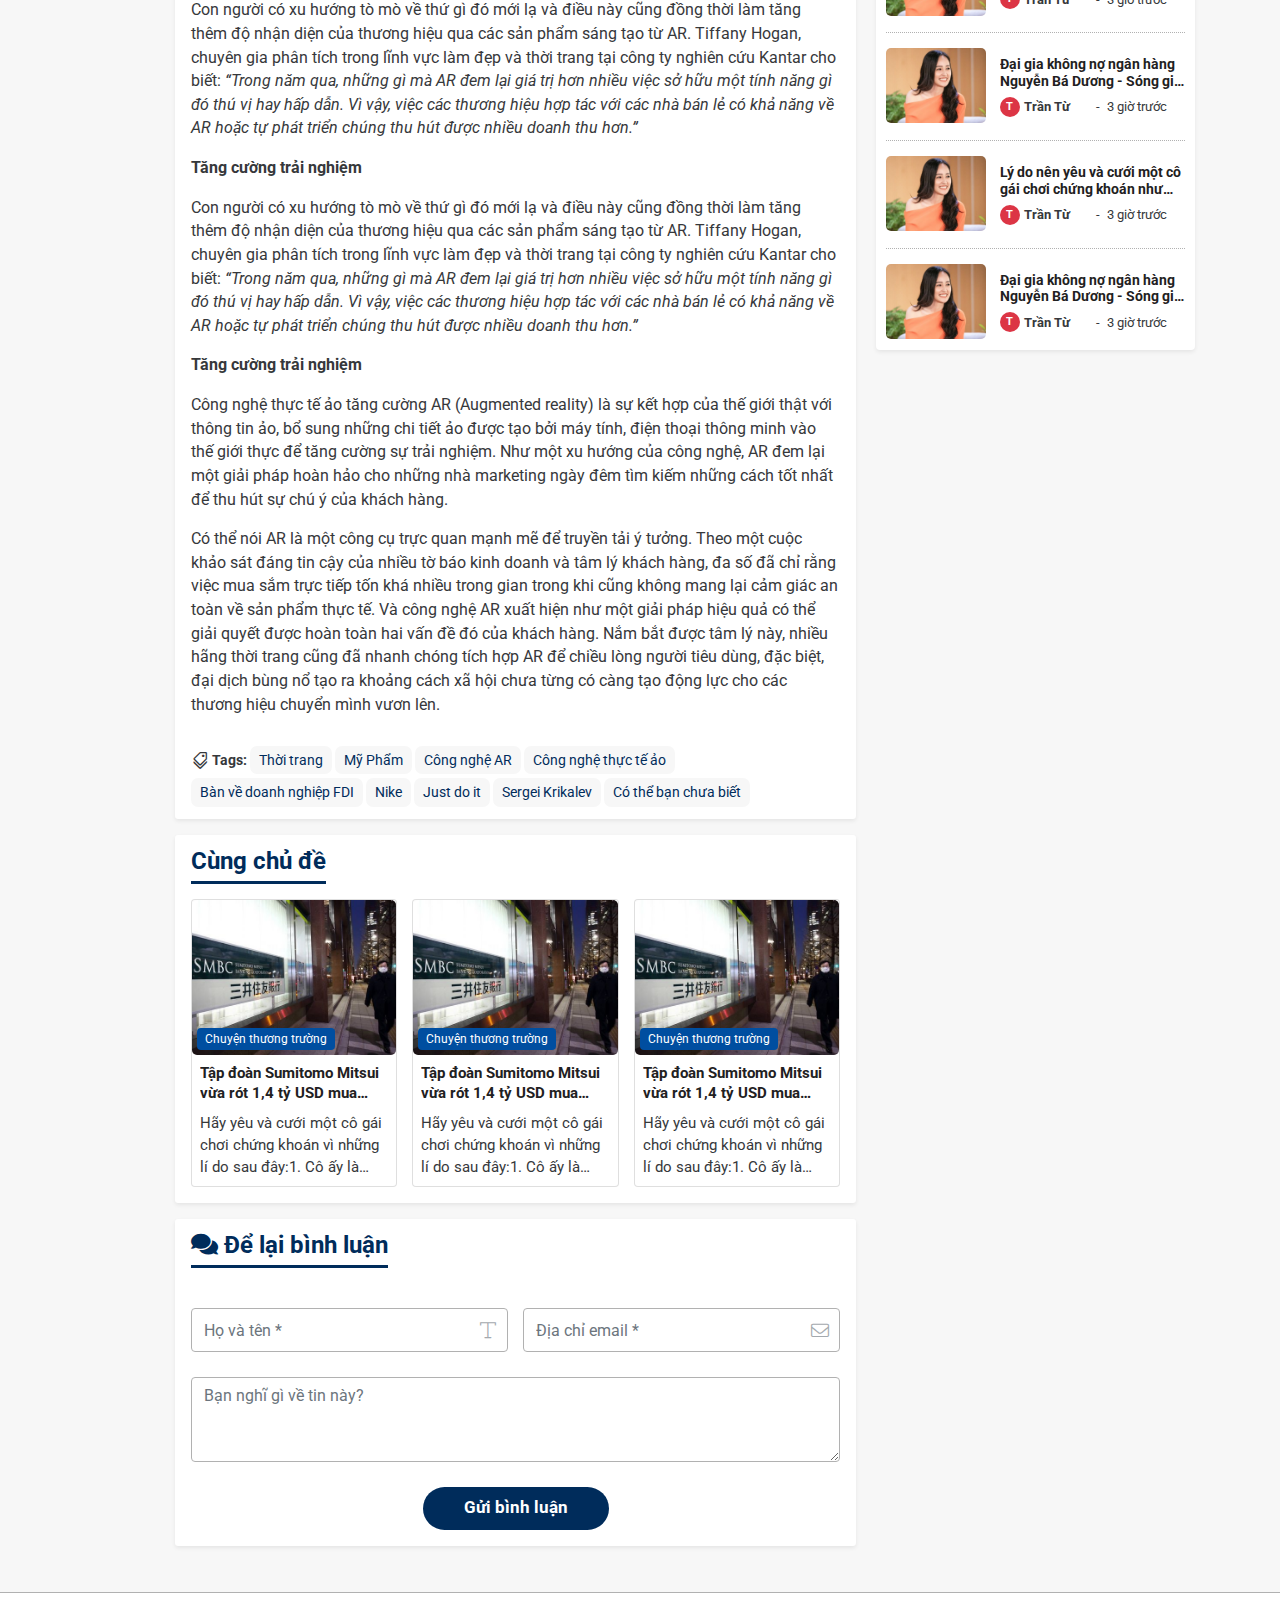
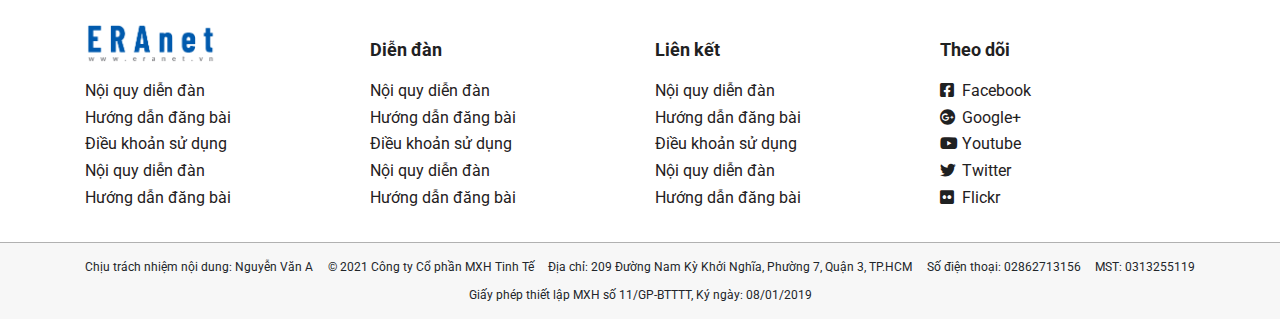
==== commit c50f4788: "Push" ====
--- a/chi-tiet-bai-viet.html
+++ b/chi-tiet-bai-viet.html
@@ -37,8 +37,8 @@
 		:root {
 			--color-main: #002C5B;
 			--color-hover: #004ea0;
-			--bg-light-main: #3c6286;
-			--bg-light-main-hover: rgba(255,255,255,.12);
+			--bg-light-main: #EBF1FD;
+			--bg-light-main-hover: rgba(255,255,255,.06);
 			--color-main-2: #FF1600;
 			--color-hover-2: #ff4533;
 			--color-border: #b1b1b1;
@@ -272,10 +272,10 @@
 								<svg width="16" height="16" viewBox="0 0 16 16" xmlns="http://www.w3.org/2000/svg">
 									<g transform="translate(.692 .692)"
 									   fill-rule="evenodd">
-										<circle cx="3.077" cy="4" r="2"></circle>
-										<circle cx="11.538" cy="4" r="2"></circle>
-										<circle cx="3.077" cy="11.561" r="2"></circle>
-										<circle cx="11.538" cy="11.561" r="2"></circle>
+										<circle cx="3.077" cy="4" r="3"></circle>
+										<circle cx="11.538" cy="4" r="3"></circle>
+										<circle cx="3.077" cy="11.561" r="3"></circle>
+										<circle cx="11.538" cy="11.561" r="3"></circle>
 									</g>
 								</svg>
 							</span>
@@ -347,10 +347,10 @@
 								<svg width="16" height="16" viewBox="0 0 16 16" xmlns="http://www.w3.org/2000/svg">
 									<g transform="translate(.692 .692)"
 									   fill-rule="evenodd">
-										<circle cx="3.077" cy="4" r="2"></circle>
-										<circle cx="11.538" cy="4" r="2"></circle>
-										<circle cx="3.077" cy="11.561" r="2"></circle>
-										<circle cx="11.538" cy="11.561" r="2"></circle>
+										<circle cx="3.077" cy="4" r="3"></circle>
+										<circle cx="11.538" cy="4" r="3"></circle>
+										<circle cx="3.077" cy="11.561" r="3"></circle>
+										<circle cx="11.538" cy="11.561" r="3"></circle>
 									</g>
 								</svg>
 							</span>
@@ -1264,13 +1264,18 @@
 			</div>
 		</div>
 	</div>
+	<div class="template-5_return">
+		<a href="javascript:void(0)" id="return-top">
+			<i class="fas fa-arrow-up"></i>
+		</a>
+	</div>
 </div>
 
 <footer class="template-5_footer">
 	<div class="top-area">
 		<div class="container">
 			<div class="row">
-				<div class="col-md-3">
+				<div class="col-md-3 col-6">
 					<div class="logo-area">
 						<a href="/">
 							<img class="img-fluid" src="assets/images/logo.png" alt="">
@@ -1304,7 +1309,7 @@
 						</p>
 					</div>
 				</div>
-				<div class="col-md-3">
+				<div class="col-md-3 col-6">
 					<div class="title-area">
 						Diễn đàn
 					</div>
--- a/assets/css/style.css
+++ b/assets/css/style.css
@@ -407,9 +407,9 @@
     color: var(--color-main);
     margin-bottom: 15px;
     padding-bottom: 5px;
-}
-
-.template-5_heading:after,
+    display: inline-block;
+}
+
 .template-5_heading:before {
     position: absolute;
     display: block;
@@ -421,15 +421,8 @@
 .template-5_heading:before {
     z-index: 1;
     background: var(--color-main);
-    width: 140px;
+    width: 100%;
     left: 0;
-}
-
-.template-5_heading:after {
-    z-index: 2;
-    background: var(--color-main-2);
-    width: 60px;
-    left: 8px;
 }
 
 .template-5_heading-2 {
@@ -605,7 +598,7 @@
 .template-5_heading-4 {
     padding: 12px;
     width: 100%;
-    background: #EBF1FD;
+    background: var(--color-hover);
     border-radius: 6px;
     margin: 15px 0 30px;
 }
@@ -614,7 +607,7 @@
     padding: 9px 30px;
     text-align: center;
     border-radius: 5px;
-    background: #0768ea;
+    background: var(--color-main);
     color: var(--bg-white);
     font-size: 1.1em;
     display: block;
@@ -624,7 +617,7 @@
 }
 
 .template-5_heading-4 > a:hover {
-    background: #004096;
+    background: #011A35;
 }
 
 @media screen and (max-width: 768px) {
@@ -640,9 +633,13 @@
 }
 
 @media screen and (max-width: 375px) {
+    .template-5_heading-4 {
+        padding: 5px;
+    }
+
     .template-5_heading-4 > a {
         font-size: .8em;
-        padding: 10px 5px;
+        padding: 10px;
     }
 }
 
@@ -1042,7 +1039,7 @@
     height: 30px;
     border-radius: 50%;
     background: var(--bg-main);
-    font-size: 1em;
+    font-size: 1.2em;
     margin-right: 0;
     border: 0;
     flex-shrink: 0;
@@ -1243,7 +1240,7 @@
     }
 
     .template-5_header #hamburger .hamburger {
-        width: 30px;
+        width: 36px;
         height: 30px;
     }
 
@@ -1254,19 +1251,19 @@
         position: absolute;
         left: 6px;
         height: 2px;
-        width: 18px;
+        width: 24px;
         border-radius: 1px;
         background: var(--text-dark);
         transition: all .4s;
     }
 
     .template-5_header #hamburger .hamburger span {
-        position: absolute;
         top: 50%;
+        transform: translateY(-50%);
     }
 
     .template-5_header #hamburger .hamburger:before {
-        top: 9px;
+        top: 7px;
     }
 
     .template-5_header #hamburger .hamburger:after {
@@ -1497,6 +1494,7 @@
 .template-5_card-overlay .card-img {
     transition: .3s all ease;
     height: 353px;
+    object-fit: cover;
 }
 
 .template-5_card-overlay:hover .card-img {
@@ -1508,11 +1506,11 @@
     display: flex;
     flex-direction: column;
     justify-content: flex-end;
-    height: 140px;
+    /*height: 140px;*/
+    height: 45px;
     top: unset;
     background-image: linear-gradient(0deg, rgba(0, 0, 0, .85), transparent);
-    padding-top: 8px;
-    padding-bottom: 8px;
+    padding: 8px;
 }
 
 .template-5_card-overlay .card-img-overlay .card-category > a {
@@ -1522,7 +1520,6 @@
     color: var(--bg-white);
     font-size: .8em;
     background: var(--color-hover);
-    margin-bottom: 5px;
     transition: .3s all ease;
 }
 
@@ -1567,14 +1564,55 @@
     display: inline-block;
 }
 
+.template-5_card-overlay .card-body .card-title > a {
+    font-size: 1.3em;
+    color: var(--bg-white);
+    transition: .3s all ease;
+    font-weight: 700;
+    overflow: hidden;
+    text-overflow: ellipsis;
+    -webkit-line-clamp: 2;
+    display: -webkit-box;
+    -webkit-box-orient: vertical;
+    height: 46px;
+}
+
+.template-5_card-overlay .card-body .card-title > a:hover {
+    color: var(--bg-main);
+}
+
+.template-5_card-overlay .card-body .card-meta span {
+    font-size: .95em;
+    color: var(--bg-light);
+}
+
+.template-5_card-overlay .card-body .card-meta span > a {
+    transition: .3s all ease;
+    font-weight: 700;
+    color: var(--bg-light);
+}
+
+.template-5_card-overlay .card-body .card-meta span > a:hover {
+    color: var(--bg-white);
+}
+
+.template-5_card-overlay .card-body .card-meta span + span:before {
+    content: '-';
+    padding: 0 4px;
+    display: inline-block;
+}
+
 @media screen and (max-width: 768px) {
     .template-5_card-overlay .card-img-overlay {
         padding: 1rem;
     }
 
-    .template-5_card-overlay .card-img-overlay .card-title > a {
-        font-size: 1.3em;
-    }
+    .template-5_card-overlay .card-img-overlay .card-title > a,
+    .template-5_card-overlay .card-body .card-title > a {
+        font-size: 1.1em;
+        height: 40px;
+    }
+
 }
 
 .template-5_card-grid .card-img {
@@ -1625,6 +1663,13 @@
     color: var(--color-main);
 }
 
+.template-5_card-grid .card-body .card-meta {
+    width: 100%;
+    display: flex;
+    align-items: center;
+    justify-content: flex-start;
+}
+
 .template-5_card-grid .card-body .card-meta span {
     font-size: .95em;
     color: var(--text-dark-50);
@@ -1634,6 +1679,9 @@
     transition: .3s all ease;
     font-weight: 700;
     color: var(--text-dark-50);
+    display: flex;
+    align-items: center;
+    width: 100%;
 }
 
 .template-5_card-grid .card-body .card-meta span > a > span {
@@ -1645,6 +1693,13 @@
     border-radius: 50%;
     text-align: center;
     line-height: 20px;
+    margin-right: 4px;
+    flex-shrink: 0;
+    overflow: hidden;
+}
+
+template-5_card-grid .card-body .card-meta span > a > span img {
+    width: 100%;
 }
 
 .template-5_card-grid .card-body .card-meta span > a:hover {
@@ -1723,11 +1778,11 @@
 .template-5_card-column .card-img-top {
     object-fit: cover;
     transition: .3s all ease;
-    height: 180px;
+    height: 155px;
 }
 
 .template-5_card-column .card-img-top.img-col-6 {
-    height: 240px;
+    height: 253px;
 }
 
 .template-5_card-column:hover .card-img-top {
@@ -1764,6 +1819,7 @@
     display: -webkit-box;
     -webkit-box-orient: vertical;
     line-height: 1.3;
+    height: 40px;
 }
 
 .template-5_card-column .card-body .card-title > a:hover {
@@ -1817,20 +1873,30 @@
     -webkit-box-orient: vertical;
 }
 
+.template-5_card-column-mobile.template-5_card-column .card-body .card-text {
+    height: 84px;
+}
+
 .template-5_videos .list-overflow {
     max-height: 353px;
 }
 
 .template-5_videos .inner {
-    background: var(--bg-light-main);
+    background: var(--color-hover);
 }
 
 .template-5_videos .inner .card-overlay {
     overflow: hidden;
 }
 
+.template-5_videos .template-5_card-overlay .card-header {
+    border-radius: 5px !important;
+}
+
 .template-5_videos .template-5_card-overlay .card-header .card-img {
-    height: 420px;
+    /*height: 420px;*/
+    height: 350px;
+    object-fit: cover;
 }
 
 @media screen and (max-width: 768px) {
@@ -1840,6 +1906,11 @@
 
     .template-5_card-column .card-img-top {
         height: 200px;
+    }
+
+    .template-5_videos .template-5_card-overlay .card-body .card-title > a {
+        font-size: 1.1em;
+        height: 36px;
     }
 }
 
@@ -1898,17 +1969,35 @@
     transform: scale(1.025);
 }
 
+.template-5_list-article {
+    padding-top: 15px;
+    margin-top: 15px;
+    border-top: 1px solid var(--bg-light);
+}
+
+.template-5_card-category .template-5_list-article {
+    border-top-color: var(--bg-light-main-hover);
+}
+
 .template-5_list-article > li {
     border-bottom: 0 !important;
     background: transparent !important;
     font-size: 14px;
+    display: flex !important;
+    flex-direction: column;
+    align-items: flex-start !important;
+    justify-content: flex-start !important;
 }
 
 .template-5_list-article > li + li {
-    /*margin-top: 10px;*/
-    padding-top: 10px;
-    /*border-top: 1px dotted var(--color-border) !important;*/
+    margin-top: 15px;
+    padding-top: 15px;
+    border-top: 1px solid var(--bg-light) !important;
     border-bottom: 0 !important;
+}
+
+.template-5_card-category .template-5_list-article > li + li {
+    border-top: 1px solid var(--bg-light-main-hover) !important;
 }
 
 .template-5_list-article > li > a {
@@ -1931,8 +2020,19 @@
     width: 10px;
     height: 10px;
     border-radius: 50%;
+    background: var(--color-hover);
+}
+
+.template-5_list-article > li > a:hover > i {
     background: var(--color-main);
-    vertical-align: 1.5px;
+}
+
+.template-5_category .template-5_list-article > li > a > i {
+    background: var(--bg-white);
+}
+
+.template-5_category .template-5_list-article > li > a:hover > i {
+    background: var(--bg-main);
 }
 
 .template-5_list-article > li > a:hover {
@@ -1940,32 +2040,97 @@
     color: var(--color-main);
 }
 
+.template-5_list-article > li > .meta {
+    margin-left: calc(13px + .25rem);
+    margin-top: 4px;
+    width: 100%;
+    display: flex;
+    align-items: center;
+    justify-content: flex-start;
+}
+
+.template-5_list-article > li > .meta span {
+    font-size: 1em;
+    color: var(--text-dark-50);
+}
+
+.template-5_list-article > li > .meta span > a {
+    transition: .3s all ease;
+    font-weight: 700;
+    color: var(--text-dark-50);
+    display: flex;
+    align-items: center;
+    width: 100%;
+}
+
+.template-5_list-article > li > .meta span > a > span {
+    display: inline-block;
+    width: 20px;
+    height: 20px;
+    font-size: 1em;
+    color: var(--bg-white);
+    border-radius: 50%;
+    text-align: center;
+    line-height: 20px;
+    margin-right: 6px;
+    flex-shrink: 0;
+    overflow: hidden;
+}
+
+.template-5_list-article > li > .meta span > a > span img {
+    width: 100%;
+}
+
+.template-5_card-category .template-5_list-article > li > .meta span {
+    color: var(--bg-light);
+    font-size: .95em;
+}
+
+.template-5_card-category .template-5_list-article > li > .meta span > a,
+.template-5_card-category .template-5_list-article > li > .meta span > a > span {
+    color: var(--bg-white);
+}
+
+.template-5_list-article > li > .meta span > a:hover {
+    color: var(--color-main);
+}
+
+.template-5_card-category .template-5_list-article > li > .meta span > a:hover {
+    color: var(--bg-main);
+}
+
+.template-5_list-article > li > .meta span + span:before {
+    content: '-';
+    padding: 0 4px;
+    display: inline-block;
+}
+
 .template-5_content .template-5_category {
     padding: 0;
 }
 
 .template-5_content .template-5_category .inner {
-    background: var(--bg-light-main);
+    background: var(--color-hover);
 }
 
 .template-5_content .template-5_category .inner > .row > .col-md-6:last-child {
-    border-left: 1px solid var(--text-gray);
+    border-left: 1px solid var(--bg-light-main-hover);
 }
 
 .template-5_content .template-5_category .template-5_card-category .card-body {
     position: relative;
-    padding-top: 10px !important;
+    padding-top: 15px !important;
 }
 
 .template-5_content .template-5_category .template-5_card-category .card-header .card-img-top.img-col-6 {
-    height: 240px;
+    height: 253px;
     border-radius: 5px;
 }
 
 .template-5_content .template-5_category .template-5_card-category .card-body .card-title {
     display: inline-block;
     position: absolute;
-    top: -50px;
+    top: -56px;
     left: 10px;
     z-index: 2;
 }
@@ -1975,26 +2140,28 @@
     width: max-content;
     display: inline-block;
     position: relative;
-    font-size: 1.3em;
-    font-weight: 700;
+    font-size: 1.6em;
+    font-weight: 800;
     color: var(--bg-white);
-    background: var(--bg-light-main);
-    padding: 10px 50px;
+    background: var(--color-hover);
+    padding: 10px 30px;
     border-radius: .25rem;
 }
 
 .template-5_content .template-5_category .template-5_card-category .card-body .card-title a:hover {
-    background: var(--color-hover);
-}
+    background: var(--color-main);
+    color: var(--bg-white);
+}
+
 
 .template-5_content .template-5_category .template-5_card-category .card-body .card-title:before,
 .template-5_content .template-5_category .template-5_card-category .card-body .card-title:after {
     position: absolute;
-    content: "";
+    /*content: "";*/
     display: block;
     width: 6px;
     height: 6px;
-    background: var(--bg-main);
+    background: var(--color-main);
     top: 50%;
     transform: translateY(-50%);
     z-index: 3;
@@ -2007,6 +2174,35 @@
 
 .template-5_content .template-5_category .template-5_card-category .card-body .card-title:after {
     right: 5px;
+}
+
+/*.template-5_content .template-5_category .template-5_card-category .card-body .card-title-article {*/
+/*    padding-bottom: 20px;*/
+/*    margin-bottom: 20px;*/
+/*    border-bottom: 1px solid var(--bg-light-main-hover);*/
+/*}*/
+.template-5_content .template-5_category .template-5_card-category .card-body .card-title-article {
+    font-size: 14px;
+}
+
+.template-5_content .template-5_category .template-5_card-category .card-body .card-title-article > a {
+    font-size: 1.1em;
+    color: var(--bg-white);
+    transition: .3s all ease;
+    font-weight: 700;
+    overflow: hidden;
+    text-overflow: ellipsis;
+    -webkit-line-clamp: 2;
+    display: -webkit-box;
+    -webkit-box-orient: vertical;
+    line-height: 1.3;
+    height: 40px;
+    padding-left: 0;
+}
+
+.template-5_content .template-5_category .template-5_card-category .card-body .card-title-article > a:hover {
+    color: var(--bg-main);
+    padding-left: 5px;
 }
 
 .template-5_content .template-5_category .template-5_card-category .template-5_list-article > li > a {
@@ -2023,18 +2219,16 @@
         border-top: 1px solid var(--text-gray);
         padding-top: 30px;
     }
+
+    .template-5_content .template-5_category .template-5_card-category .card-body .card-title a {
+        font-size: 1.4em;
+    }
 }
 
 .template-5_card-list {
     background: transparent !important;
     transition: .3s all ease;
     border-left: 3px solid transparent !important;
-}
-
-.template-5_card-list.active,
-.template-5_card-list:hover {
-    background: var(--bg-light-main-hover) !important;
-    border-left-color: var(--color-main-2) !important;
 }
 
 .template-5_card-list .card-header {
@@ -2047,7 +2241,7 @@
     border-top-left-radius: 0;
     border-bottom-left-radius: 0;
     transition: .3s all ease;
-    max-height: 85px;
+    height: 75px;
 }
 
 .template-5_card-list:hover .card-header .card-img-top {
@@ -2118,7 +2312,7 @@
     font-size: 1.15em;
     color: var(--bg-white);
     transition: .3s all ease;
-    font-weight: 300;
+    font-weight: 600;
     overflow: hidden;
     text-overflow: ellipsis;
     -webkit-line-clamp: 2;
@@ -2128,7 +2322,7 @@
 }
 
 .template-5_card-list .card-body .card-title > a:hover {
-    color: var(--bg-main);
+    color: var(--bg-main) !important;
 }
 
 .template-5_card-list .card-body .card-meta {
@@ -2136,8 +2330,9 @@
     align-items: center;
     justify-content: flex-start;
     font-size: 1.05em;
-    color: var(--color-border);
+    color: var(--bg-white);
     margin-top: 5px;
+    transition: .3s all ease;
 }
 
 .template-5_card-list .card-body .card-meta span + span:before {
@@ -2146,6 +2341,22 @@
     display: inline-block;
 }
 
+.template-5_card-list.active,
+.template-5_card-list:hover {
+    background: var(--color-main) !important;
+    border-left-color: var(--color-main-2) !important;
+}
+
+.template-5_card-list.active .card-body .card-title > a,
+.template-5_card-list:hover .card-body .card-title > a {
+    color: var(--bg-white);
+}
+
+.template-5_card-list.active .card-body .card-meta,
+.template-5_card-list:hover .card-body .card-meta {
+    color: var(--bg-white);
+}
+
 @media screen and (max-width: 768px) {
     .template-5_card-list .card-body .card-title > a {
         font-size: 1em;
@@ -2171,6 +2382,8 @@
 .template-5_slide .swiper-pagination span {
     width: 10px;
     height: 10px;
+    background: var(--bg-white);
+    opacity: 1;
 }
 
 .template-5_slide .swiper-pagination .swiper-pagination-bullet-active {
@@ -2474,19 +2687,26 @@
     padding: 10px 0;
     display: flex;
     align-items: flex-start;
-}
-
-.template-5_comment .desc i {
-    font-size: .95em;
-}
-
-.template-5_comment .desc i:first-of-type {
-    margin-top: 3px;
-}
-
-.template-5_comment .desc i:last-child {
+    position: relative;
+}
+
+.template-5_comment .desc .quote-left {
+    background: url('../images/quote-left.svg') center center/cover no-repeat;
+    width: 10px;
+    height: 10px;
+    flex-shrink: 0;
+    opacity: .8;
+    margin-top: 4px;
+}
+
+.template-5_comment .desc .quote-right {
+    background: url('../images/quote-right.svg') center center/cover no-repeat;
+    width: 10px;
+    height: 10px;
+    flex-shrink: 0;
     margin-top: auto;
-    margin-bottom: 3px;
+    opacity: .8;
+    margin-bottom: 4px;
 }
 
 .template-5_comment .desc span {
@@ -2495,6 +2715,7 @@
     -webkit-line-clamp: 3;
     display: -webkit-box;
     -webkit-box-orient: vertical;
+    width: 100%;
 }
 
 .template-5_comment .title a {
@@ -2585,6 +2806,12 @@
 
 .template-5_footer .bottom-area .register {
     margin-top: 10px;
+}
+
+@media screen and (max-width: 768px) {
+    .template-5_footer .title-area {
+        margin-top: 20px;
+    }
 }
 
 .template-5_banner {
@@ -2670,7 +2897,7 @@
 }
 
 .template-5_page .template-5_videos .template-5_card-overlay .card-img {
-    height: 180px;
+    height: 155px;
 }
 
 .template-5_page .template-5_videos .template-5_card-overlay .card-header {
@@ -3233,7 +3460,7 @@
 }
 
 .template-5_card-event .card-body .image-article {
-    padding-bottom: 60%;
+    padding-bottom: 253px;
     position: relative;
     display: block;
     overflow: hidden;
@@ -3241,8 +3468,7 @@
     background-position: 50%;
     background-size: 100%;
     background: var(--bg-light);
-    border-top-left-radius: .55rem;
-    border-top-right-radius: .55rem;
+    border-radius: .55rem;
     transition: .3s all ease;
 }
 
@@ -3556,6 +3782,18 @@
     .template-5_event {
         padding: 15px 0;
     }
+
+    .template-5_card-event .card-body .image-article {
+        padding-bottom: 200px;
+    }
+
+    .template-5_card-event .card-body .title-article a {
+        font-size: 1.05em;
+    }
+
+    .template-5_card-event .card-footer {
+        font-size: .9em;
+    }
 }
 
 .template-5_single {
@@ -3688,7 +3926,7 @@
 }
 
 .template-5_single .template-5_card-column .card-img-top {
-    height: 180px;
+    height: 155px;
 }
 
 .template-5_single .form-comment {
@@ -4030,7 +4268,24 @@
 }
 
 .template-5_highlight .template-5_card-overlay .card-img {
-    height: 370px;
+    height: 235px;
+}
+
+.template-5_highlight .template-5_card-overlay .card-body .card-title > a {
+    color: var(--text-dark);
+}
+
+.template-5_highlight .template-5_card-overlay .card-body .card-meta span {
+    color: var(--text-dark-50);
+}
+
+.template-5_highlight .template-5_card-overlay .card-body .card-meta span > a {
+    color: var(--text-dark-50);
+}
+
+.template-5_highlight .template-5_card-overlay .card-body .card-title > a:hover,
+.template-5_highlight .template-5_card-overlay .card-body .card-meta span > a:hover {
+    color: var(--color-main);
 }
 
 @media screen and (max-width: 768px) {
@@ -4038,6 +4293,10 @@
         margin-bottom: 0 !important;
         margin-top: 1rem !important;
     }
+
+    .template-5_highlight .template-5_card-column .card-body .card-text {
+        display: none;
+    }
 }
 
 @media screen and (min-width: 576px) and (max-width: 991px) {
@@ -4054,7 +4313,8 @@
         height: 150px;
     }
 
-    .template-5_highlight .template-5_card-column-mobile .card-body .card-text {
+    .template-5_highlight .template-5_card-column-mobile .card-body .card-text,
+    .template-5_highlight .template-5_card-column .card-body .card-text {
         display: none;
     }
 }
@@ -4067,4 +4327,41 @@
     .template-5_highlight .template-5_card-overlay .card-img {
         height: 280px;
     }
+}
+
+.template-5_return {
+    position: fixed;
+    bottom: 0;
+    right: 0;
+    width: 34px;
+    height: 34px;
+    z-index: 99;
+    outline: none;
+    background: var(--color-hover);
+    opacity: .4;
+    text-align: center;
+    line-height: 34px;
+    transition: .3s all ease;
+    cursor: pointer;
+    display: none;
+}
+
+.template-5_return > a {
+    color: var(--bg-white);
+    font-size: 1.2em;
+    display: flex;
+    align-items: center;
+    justify-content: center;
+    width: 100%;
+    height: 100%;
+}
+
+.template-5_return:hover {
+    opacity: .7;
+}
+
+@media screen and (max-width: 768px) {
+    .template-5_return {
+        bottom: 66px;
+    }
 }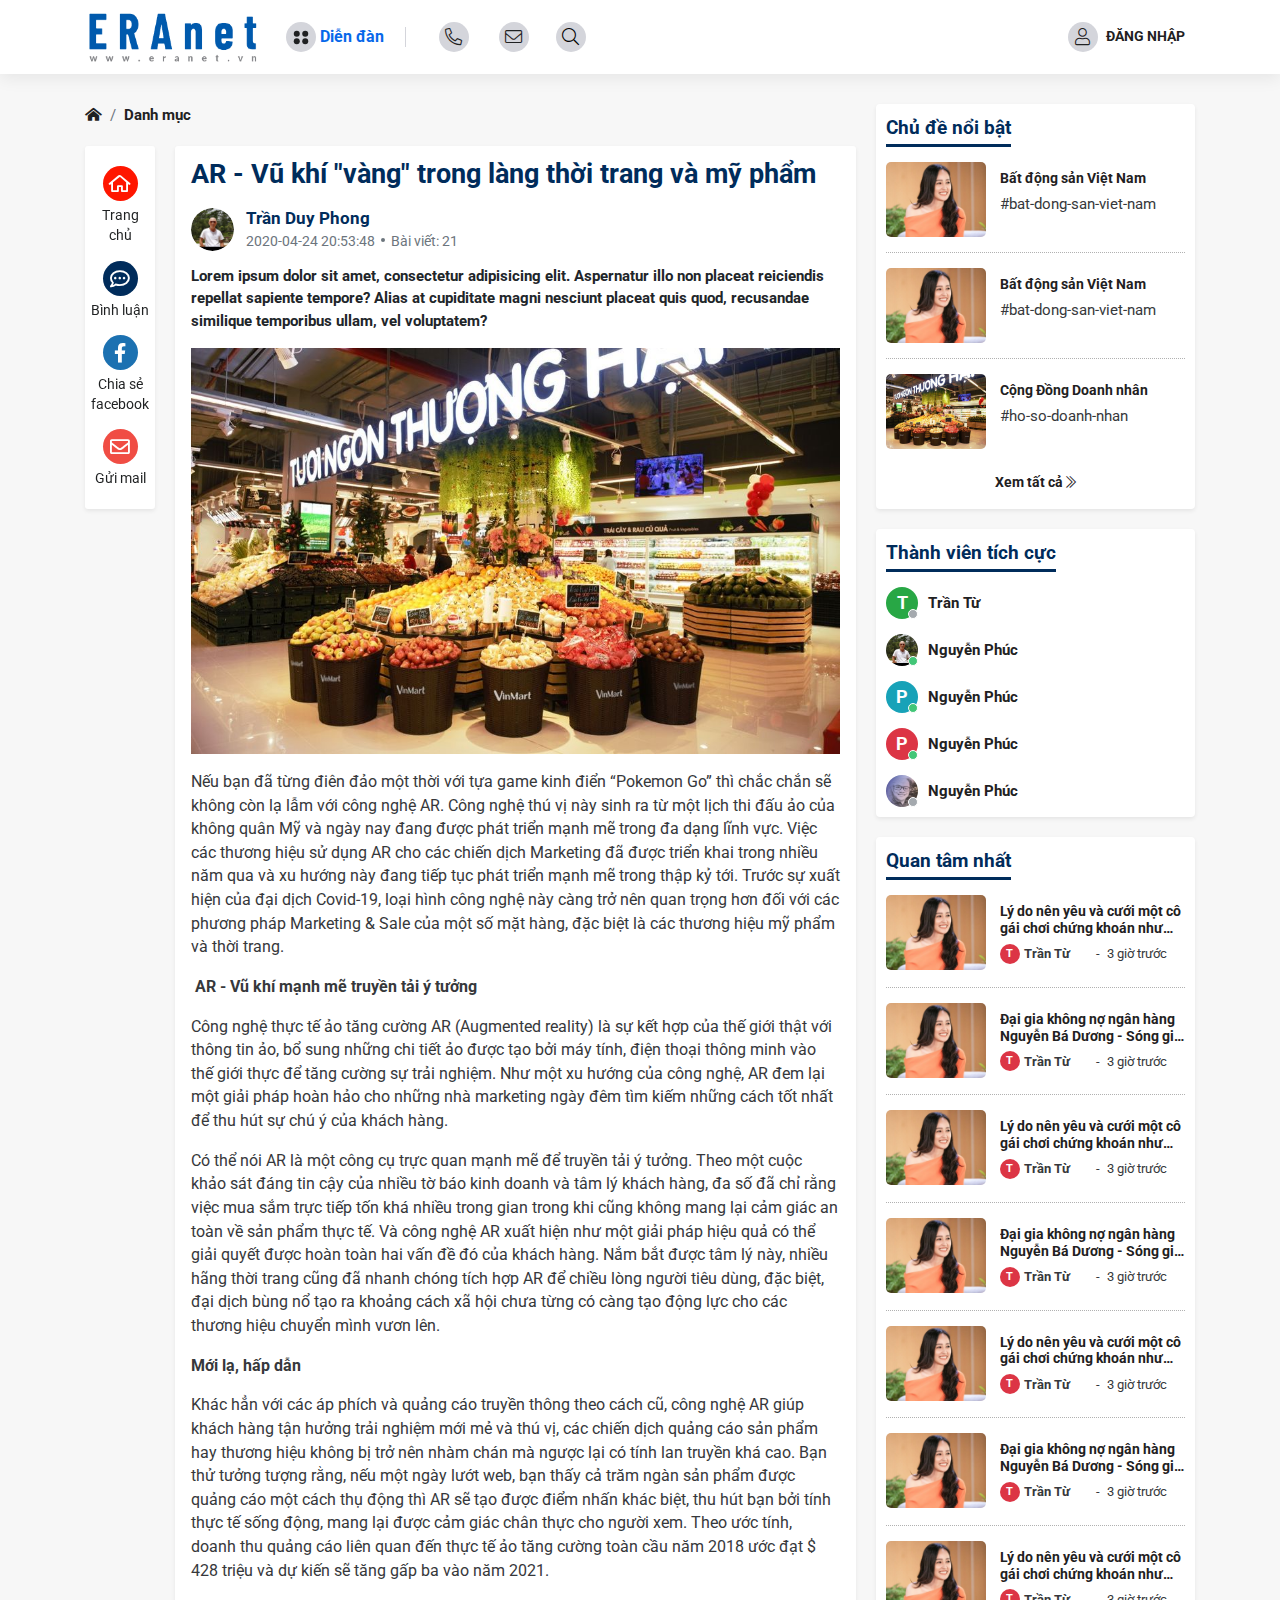
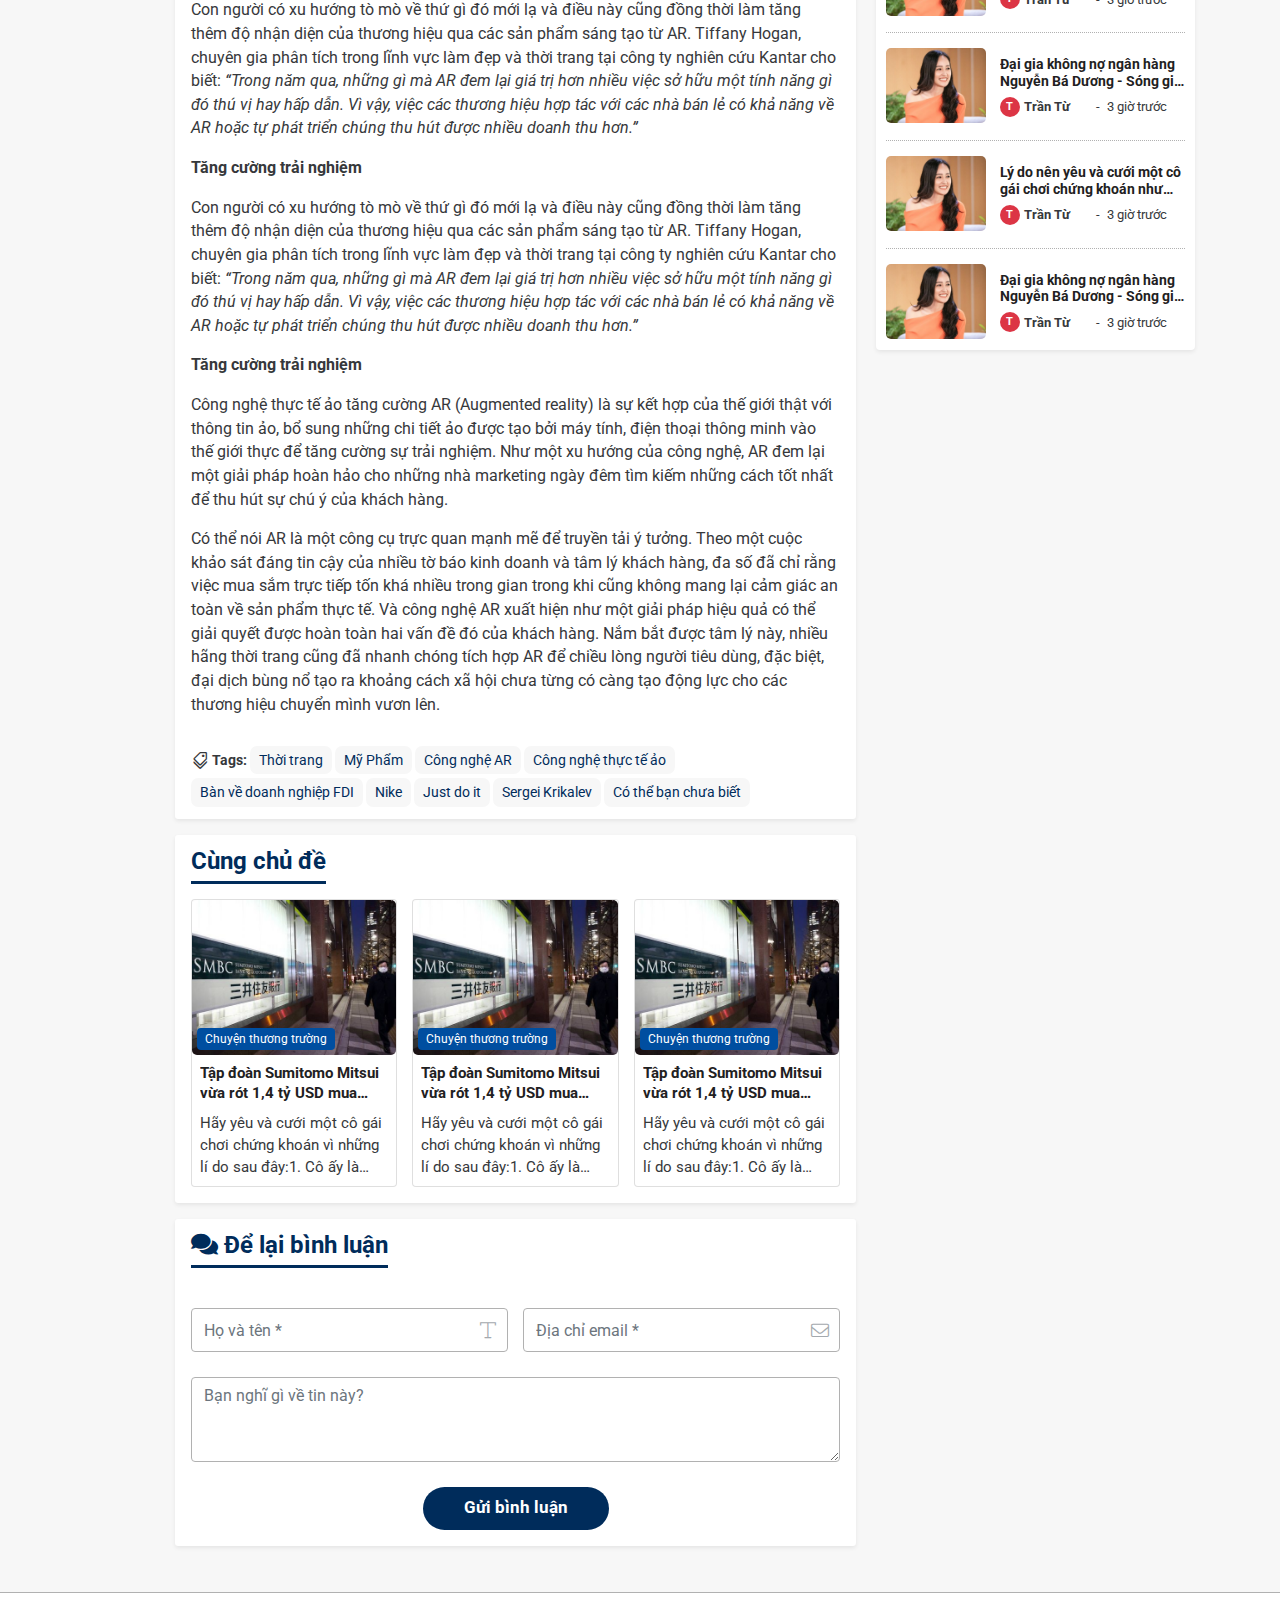
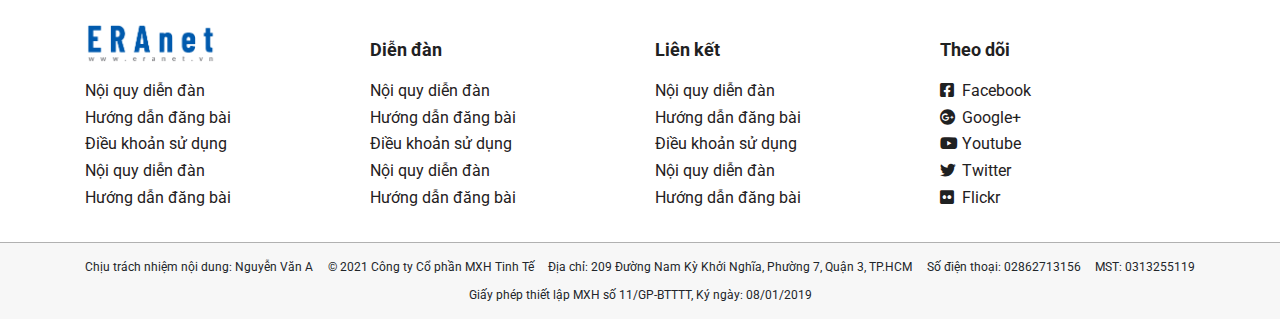
==== commit 0e4a5ab3: "Đã xong" ====
--- a/chi-tiet-bai-viet.html
+++ b/chi-tiet-bai-viet.html
@@ -279,7 +279,7 @@
 									</g>
 								</svg>
 							</span>
-								<span class="heading-title">
+								<span class="heading-title label-forum">
 								Diễn đàn
 							</span>
 							</a>
@@ -354,7 +354,7 @@
 									</g>
 								</svg>
 							</span>
-						<span class="heading-title">
+						<span class="heading-title label-forum">
 								Diễn đàn
 							</span>
 					</a>
--- a/assets/css/style.css
+++ b/assets/css/style.css
@@ -480,7 +480,8 @@
     font-size: 1.8em;
     position: relative;
     font-weight: 700;
-    color: var(--color-main);
+    /*color: var(--color-main);*/
+    color: #0768ea;
 }
 
 .template-5_heading-2 > ul > li:not(:first-of-type) {
@@ -489,13 +490,15 @@
 
 .template-5_heading-2 > ul > li:not(:first-of-type) > a {
     background: var(--bg-main);
-    color: var(--color-main);
+    /*color: var(--color-main);*/
+    color: #0768ea;
     padding: 5px 10px;
     border-radius: .25rem;
     font-weight: 700;
     font-size: 1.5em;
     display: block;
     position: relative;
+    transition: .3s all ease;
 }
 
 .template-5_heading-2 > ul > li:not(:first-of-type) > a > span {
@@ -505,6 +508,10 @@
     position: absolute;
     top: -10px;
     right: -10px;
+}
+
+.template-5_heading-2 > ul > li > a:hover {
+    color: var(--color-main);
 }
 
 .template-5_heading-2 > ul > li:not(:first-of-type) > a > span:after, .template-5_heading-2 > ul > li:not(:first-of-type) > a > span:before {
@@ -598,7 +605,8 @@
 .template-5_heading-4 {
     padding: 12px;
     width: 100%;
-    background: var(--color-hover);
+    /*background: var(--color-hover);*/
+    background: #ebf1fd;
     border-radius: 6px;
     margin: 15px 0 30px;
 }
@@ -607,7 +615,8 @@
     padding: 9px 30px;
     text-align: center;
     border-radius: 5px;
-    background: var(--color-main);
+    /*background: var(--color-main);*/
+    background: #0768ea;
     color: var(--bg-white);
     font-size: 1.1em;
     display: block;
@@ -617,13 +626,15 @@
 }
 
 .template-5_heading-4 > a:hover {
-    background: #011A35;
+    /*background: #011A35;*/
+    background: var(--color-main);
 }
 
 @media screen and (max-width: 768px) {
     .template-5_heading-4 {
         margin-bottom: 15px;
         margin-top: 0;
+        padding: 0;
     }
 
     .template-5_heading-4 > a {
@@ -634,7 +645,7 @@
 
 @media screen and (max-width: 375px) {
     .template-5_heading-4 {
-        padding: 5px;
+        padding: 0;
     }
 
     .template-5_heading-4 > a {
@@ -954,6 +965,7 @@
     background: var(--bg-main);
     font-size: 1.2em;
     margin-right: 0;
+    margin-left: 3px !important;
     -webkit-transition: margin-right 0.4s ease;
     transition: margin-right 0.4s ease;
     fill: var(--text-dark);
@@ -970,17 +982,27 @@
     overflow: hidden;
     -webkit-transition: width 0.4s ease;
     transition: width 0.4s ease;
+    line-height: 1.2;
 }
 
 .template-5_header .label-item .heading-title {
     font-size: 1.1em;
     font-weight: 700;
+}
+
+.template-5_header .label-item .heading-title.label-forum {
+    color: #0768ea;
+    transition: .3s all ease-in;
 }
 
 .template-5_header .label-item:not(.label-effect):hover > a,
 .template-5_header .label-item.label-effect.active > a {
     background: var(--bg-light);
-    color: var(--color-main);
+    color: var(--color-main) !important;
+}
+
+.template-5_header .label-item:hover > a .heading-title.label-forum {
+    color: var(--color-main) !important;
 }
 
 .template-5_header .label-item > a:hover > span.icon g {
@@ -1901,7 +1923,7 @@
 
 @media screen and (max-width: 768px) {
     .template-5_videos .template-5_card-overlay .card-header .card-img {
-        height: 240px;
+        height: 280px;
     }
 
     .template-5_card-column .card-img-top {
@@ -2005,14 +2027,22 @@
     color: var(--text-dark);
     font-size: 1.075em;
     font-weight: 700;
+    transition: .3s all ease;
+    padding-left: 0;
+    display: flex;
+    align-items: flex-start;
+    justify-content: flex-start;
+}
+
+
+.template-5_list-article > li > a > span {
     overflow: hidden;
     text-overflow: ellipsis;
     -webkit-line-clamp: 2;
     display: -webkit-box;
     -webkit-box-orient: vertical;
-    transition: .3s all ease;
-    padding-left: 0;
     line-height: 1.3;
+    width: 100%;
 }
 
 .template-5_list-article > li > a > i {
@@ -2021,6 +2051,9 @@
     height: 10px;
     border-radius: 50%;
     background: var(--color-hover);
+    flex-shrink: 0;
+    margin-right: 7px !important;
+    margin-top: 3px;
 }
 
 .template-5_list-article > li > a:hover > i {
@@ -2125,13 +2158,14 @@
 .template-5_content .template-5_category .template-5_card-category .card-header .card-img-top.img-col-6 {
     height: 253px;
     border-radius: 5px;
+    object-fit: cover;
 }
 
 .template-5_content .template-5_category .template-5_card-category .card-body .card-title {
     display: inline-block;
     position: absolute;
-    top: -56px;
-    left: 10px;
+    top: -28px;
+    left: 8px;
     z-index: 2;
 }
 
@@ -2143,9 +2177,9 @@
     font-size: 1.6em;
     font-weight: 800;
     color: var(--bg-white);
-    background: var(--color-hover);
-    padding: 10px 30px;
-    border-radius: .25rem;
+    /*background: var(--color-hover);*/
+    /*padding: 10px 30px;*/
+    /*border-radius: .25rem;*/
 }
 
 .template-5_content .template-5_category .template-5_card-category .card-body .card-title a:hover {
@@ -2222,6 +2256,11 @@
 
     .template-5_content .template-5_category .template-5_card-category .card-body .card-title a {
         font-size: 1.4em;
+    }
+
+    .template-5_card-column .card-img-top.img-col-6,
+    .template-5_content .template-5_category .template-5_card-category .card-header .card-img-top.img-col-6 {
+        height: 230px;
     }
 }
 
@@ -2382,8 +2421,6 @@
 .template-5_slide .swiper-pagination span {
     width: 10px;
     height: 10px;
-    background: var(--bg-white);
-    opacity: 1;
 }
 
 .template-5_slide .swiper-pagination .swiper-pagination-bullet-active {
@@ -2902,6 +2939,7 @@
 
 .template-5_page .template-5_videos .template-5_card-overlay .card-header {
     position: relative;
+    overflow: hidden;
 }
 
 .template-5_page .template-5_videos .template-5_card-overlay .card-header .card-play:before {
@@ -4170,6 +4208,7 @@
     background: transparent;
     font-size: 1.05em;
     font-weight: 700;
+    background: var(--bg-light);
     color: var(--text-dark);
     padding: 7px 15px;
     border-radius: .45rem;
@@ -4178,7 +4217,7 @@
 }
 
 .template-5_dashboard .template-5_cover .bottom-area .nav-tabs .nav-link:hover {
-    background: var(--bg-light);
+    background: var(--bg-main);
     color: var(--color-main);
 }
 
@@ -4263,12 +4302,13 @@
     padding: 5px 25px;
 }
 
-.template-5_highlight .template-5_card-column .card-body .card-text {
-    -webkit-line-clamp: 4;
+.template-5_highlight .template-5_card-column.template-5_card-column-mobile .card-body .card-text {
+    -webkit-line-clamp: 9;
+    height: 189px;
 }
 
 .template-5_highlight .template-5_card-overlay .card-img {
-    height: 235px;
+    height: 340px;
 }
 
 .template-5_highlight .template-5_card-overlay .card-body .card-title > a {
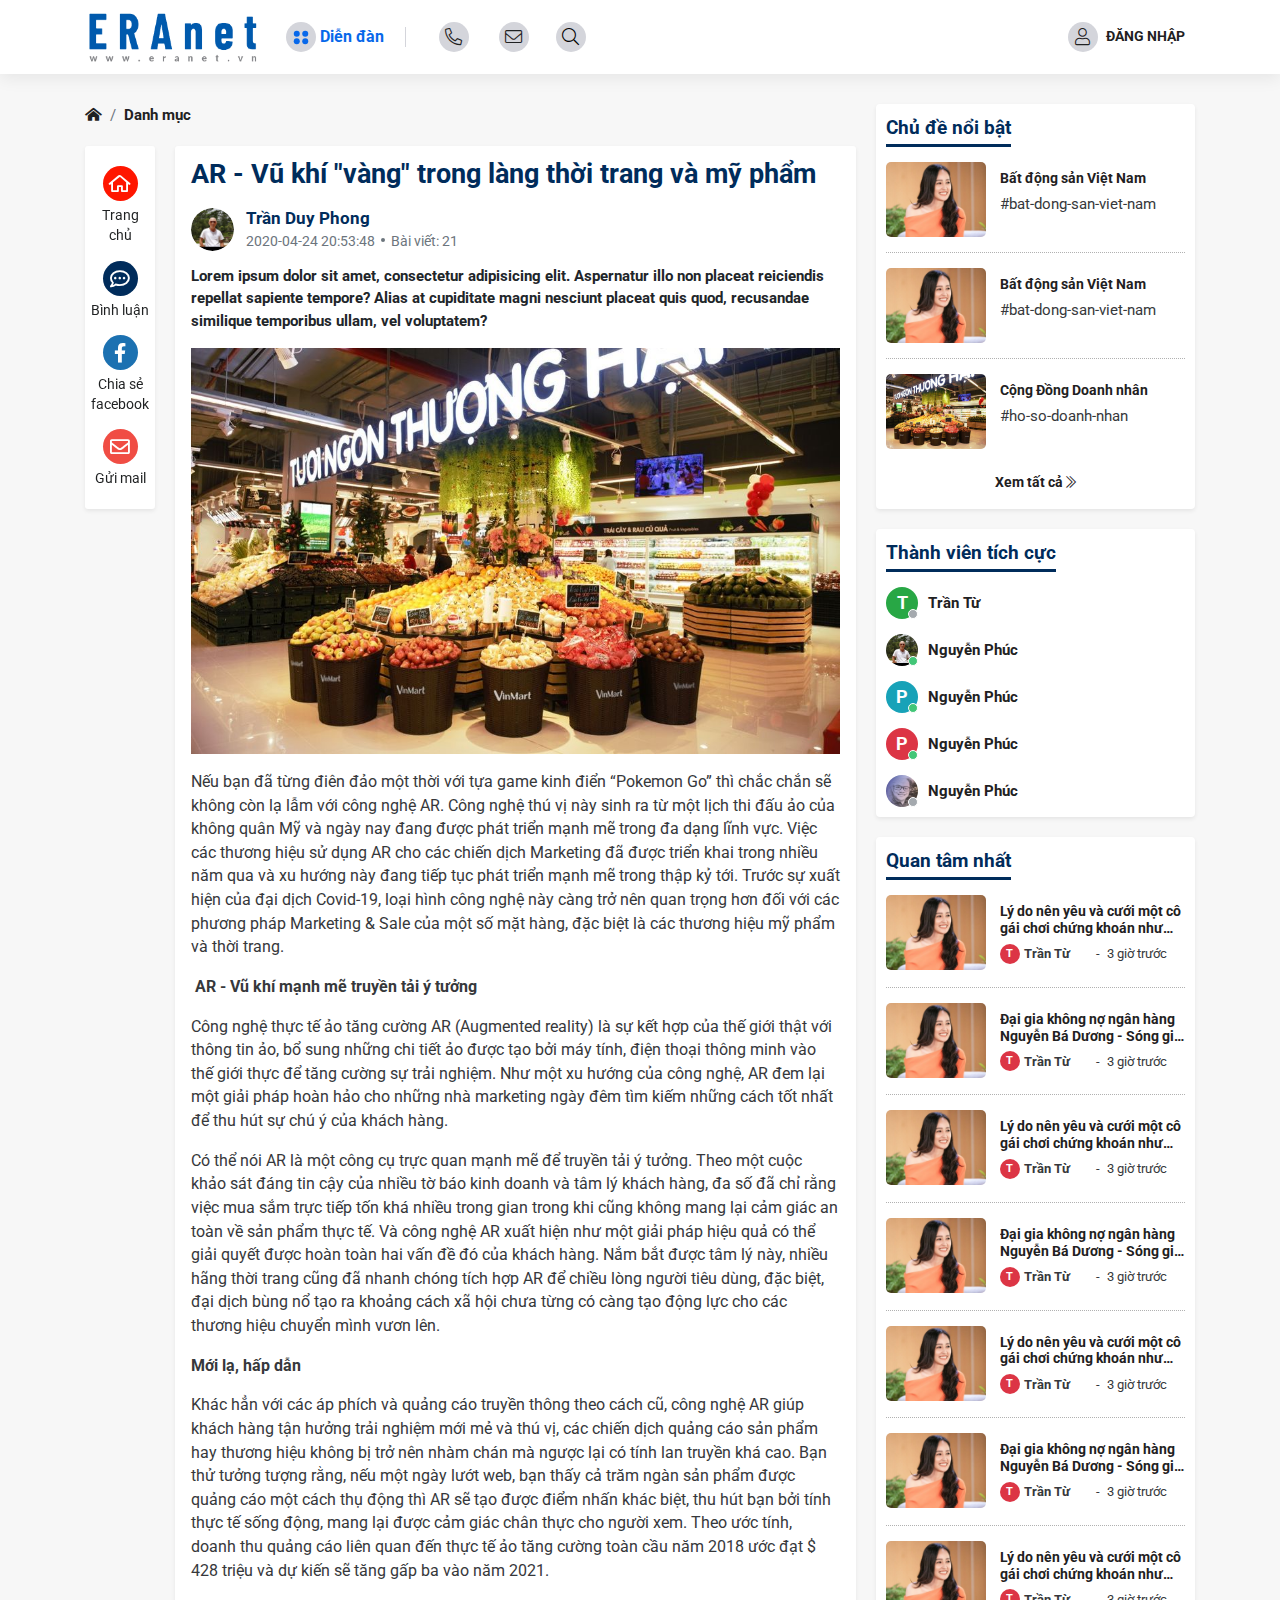
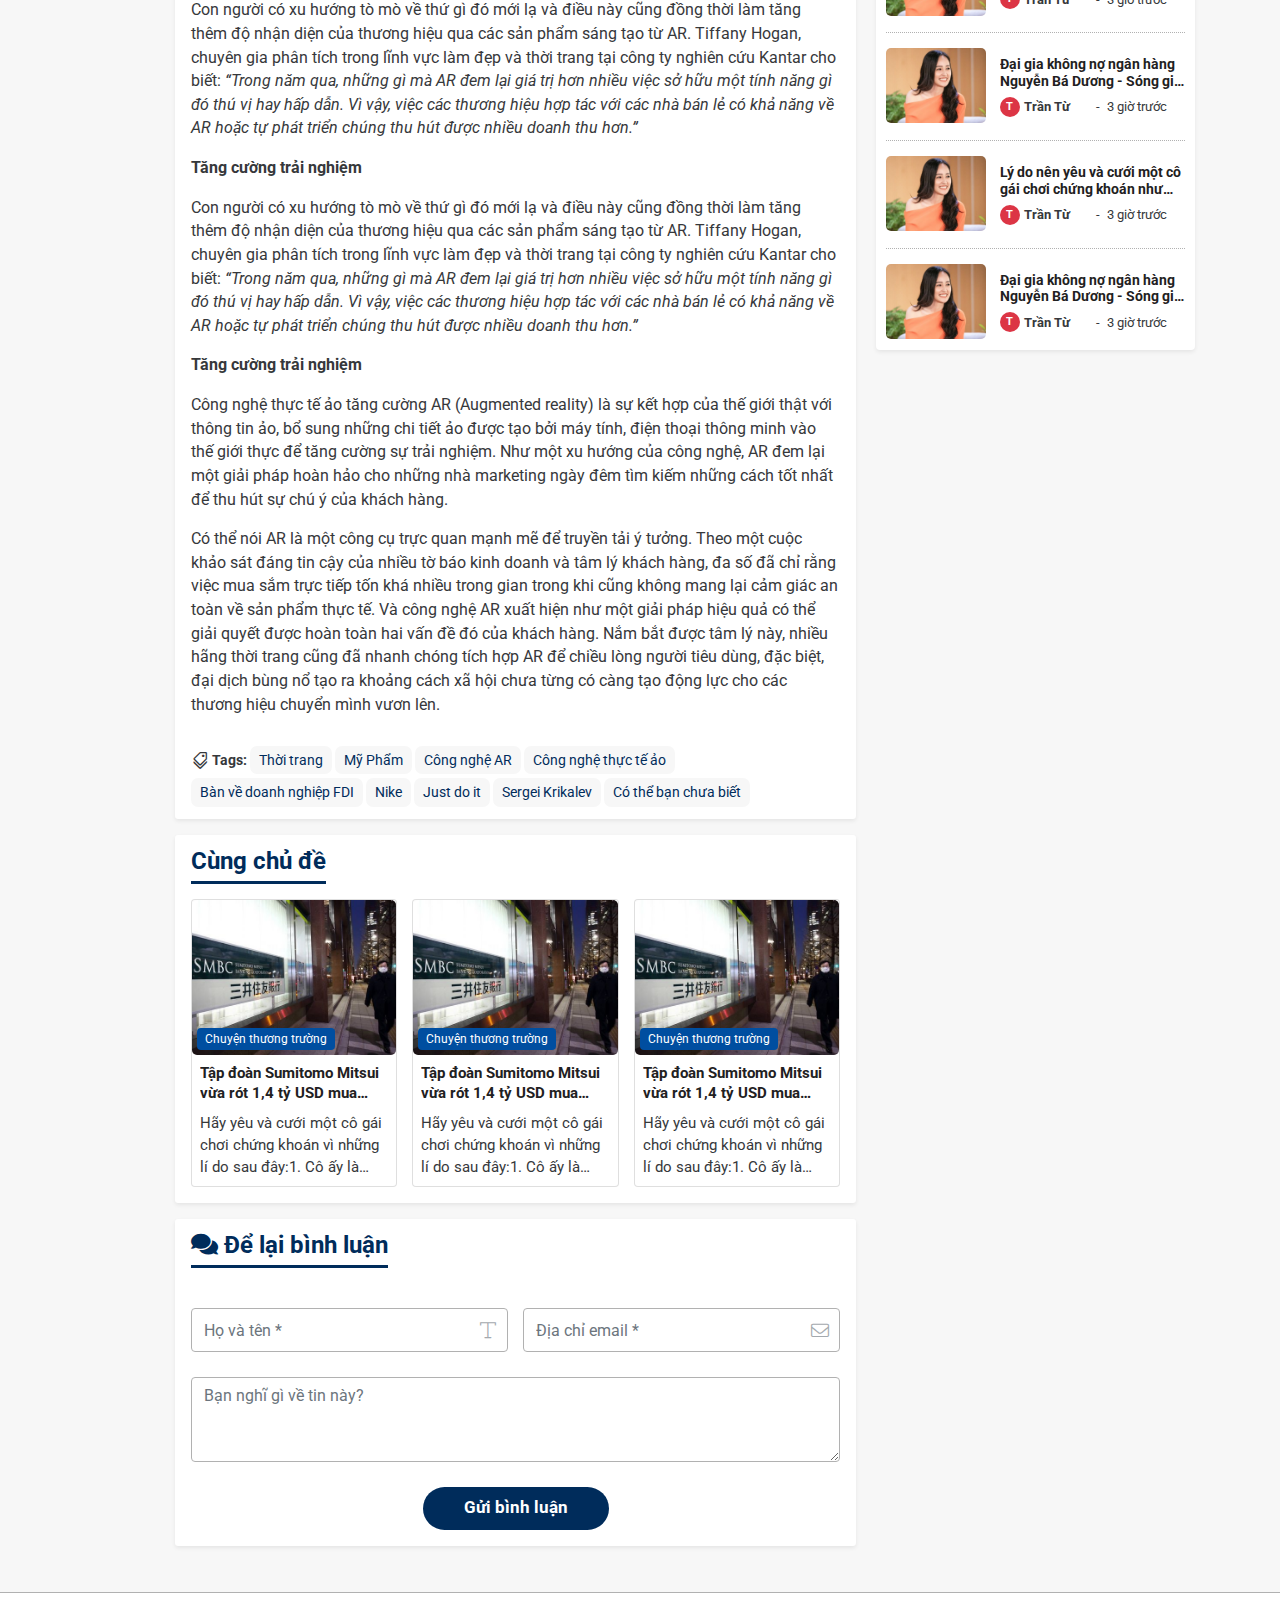
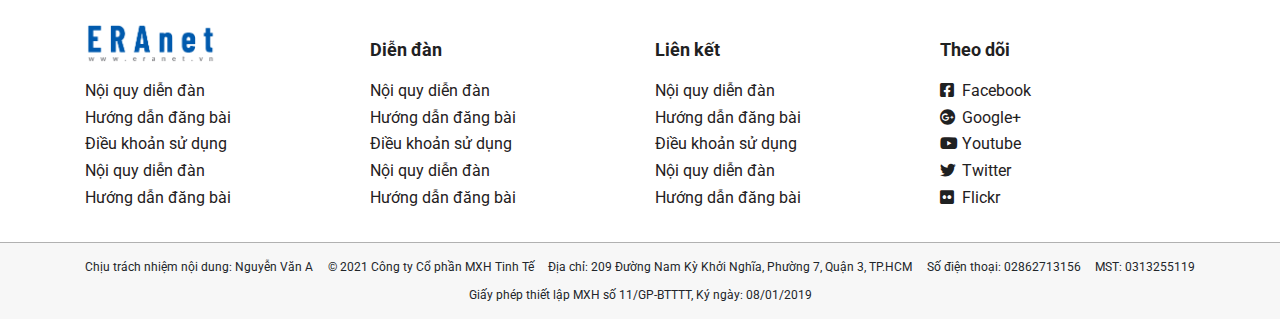
==== commit cbdae38d: "Xong" ====
--- a/chi-tiet-bai-viet.html
+++ b/chi-tiet-bai-viet.html
@@ -37,7 +37,7 @@
 		:root {
 			--color-main: #002C5B;
 			--color-hover: #004ea0;
-			--bg-light-main: #EBF1FD;
+			--bg-light-main: #EBF1FD; --bg-light-main-2: #0768ea;
 			--bg-light-main-hover: rgba(255,255,255,.06);
 			--color-main-2: #FF1600;
 			--color-hover-2: #ff4533;
--- a/assets/css/style.css
+++ b/assets/css/style.css
@@ -481,7 +481,7 @@
     position: relative;
     font-weight: 700;
     /*color: var(--color-main);*/
-    color: #0768ea;
+    color: var(--bg-light-main-2);
 }
 
 .template-5_heading-2 > ul > li:not(:first-of-type) {
@@ -491,7 +491,7 @@
 .template-5_heading-2 > ul > li:not(:first-of-type) > a {
     background: var(--bg-main);
     /*color: var(--color-main);*/
-    color: #0768ea;
+    color: var(--bg-light-main-2);
     padding: 5px 10px;
     border-radius: .25rem;
     font-weight: 700;
@@ -616,7 +616,7 @@
     text-align: center;
     border-radius: 5px;
     /*background: var(--color-main);*/
-    background: #0768ea;
+    background: var(--bg-light-main-2);
     color: var(--bg-white);
     font-size: 1.1em;
     display: block;
@@ -968,13 +968,12 @@
     margin-left: 3px !important;
     -webkit-transition: margin-right 0.4s ease;
     transition: margin-right 0.4s ease;
-    fill: var(--text-dark);
+    fill: var(--bg-light-main-2);
 }
 
 .template-5_header .label-item > a > span.icon g {
-    fill: var(--text-dark);
-    -webkit-transition: margin-right 0.4s ease;
-    transition: margin-right 0.4s ease;
+    fill: var(--bg-light-main-2);
+    transition: .3s all ease-in;
 }
 
 .template-5_header .label-item > a > span.content {
@@ -991,7 +990,7 @@
 }
 
 .template-5_header .label-item .heading-title.label-forum {
-    color: #0768ea;
+    color: var(--bg-light-main-2);
     transition: .3s all ease-in;
 }
 
@@ -1494,9 +1493,13 @@
         padding: 6px 10px;
         font-size: .9em;
     }
-}
-
-@media screen and (max-width: 450px) {
+
+    .template-5_header {
+        overflow-x: hidden;
+    }
+}
+
+@media screen and (max-width: 575px) {
     .template-5_header .col-middle-custom.active {
         -ms-flex: 0 0 calc(100% - 100px);
         flex: 0 0 calc(100% - 100px);
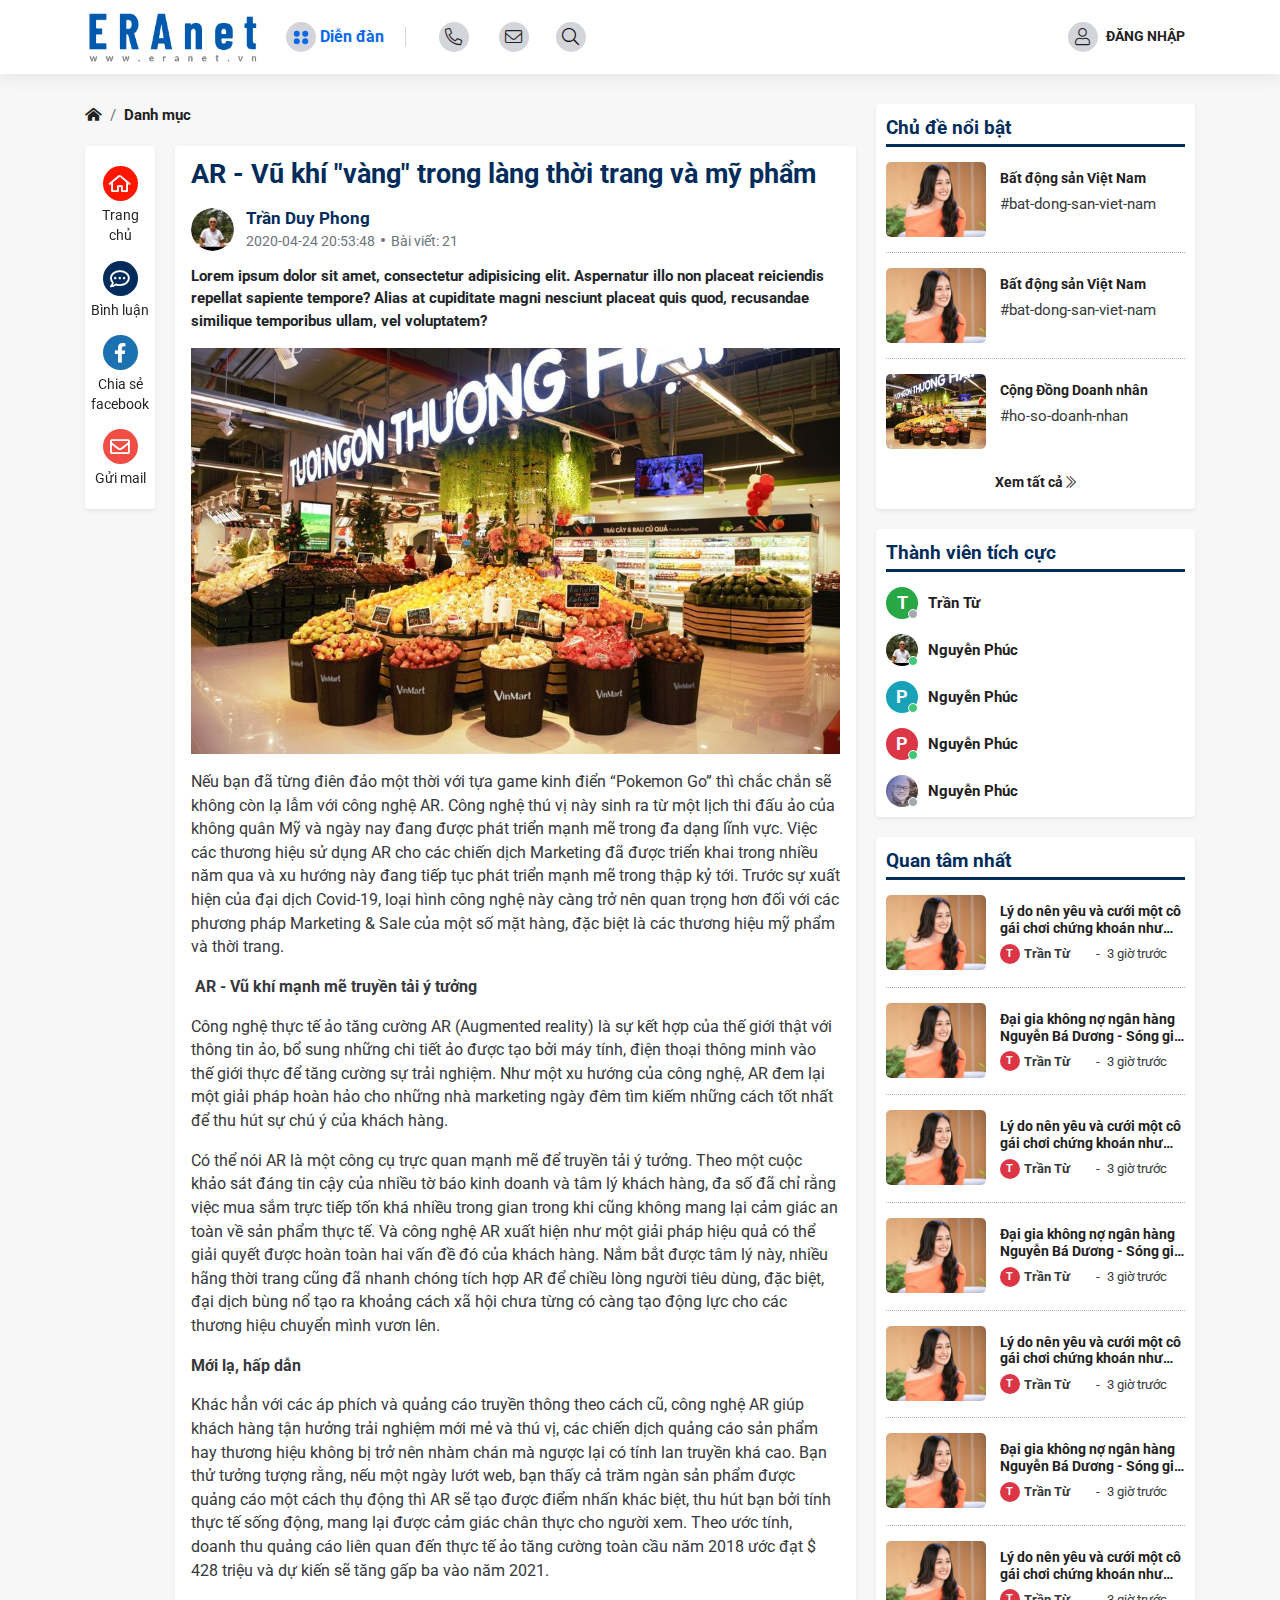
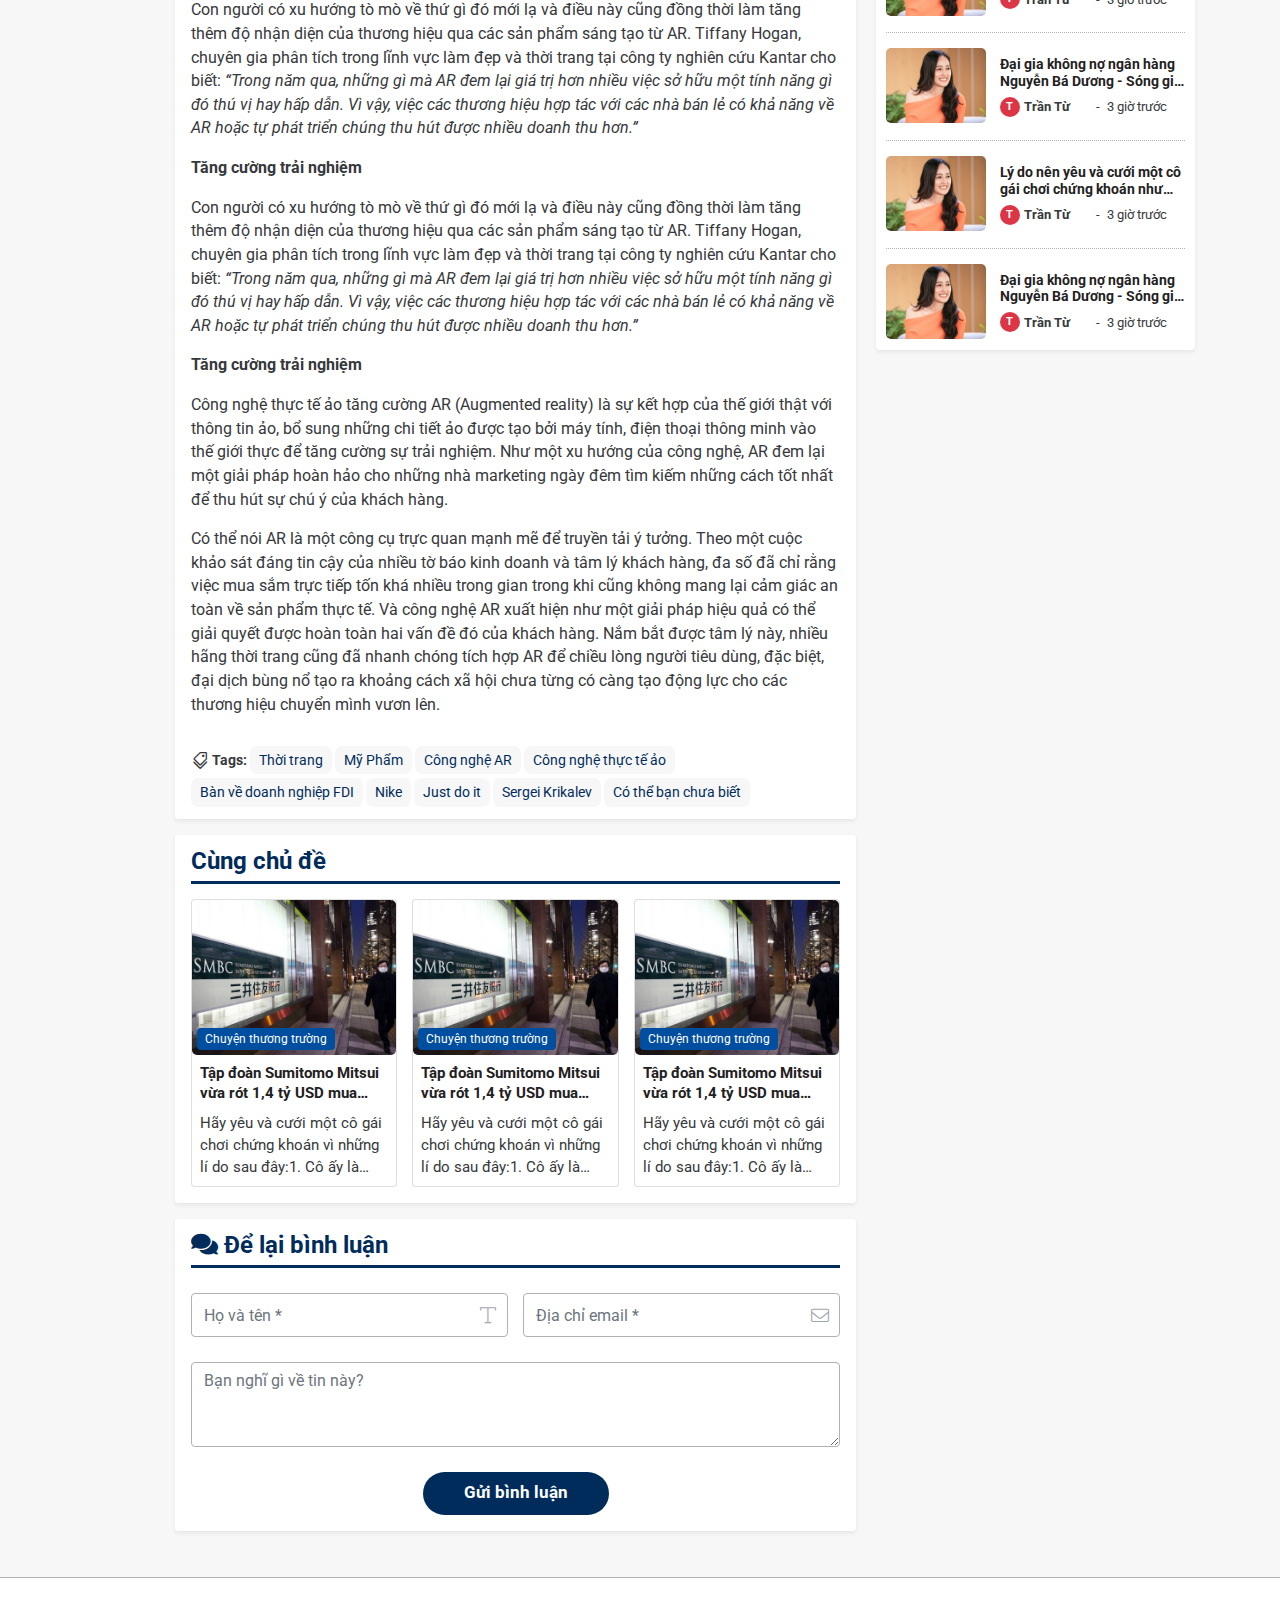
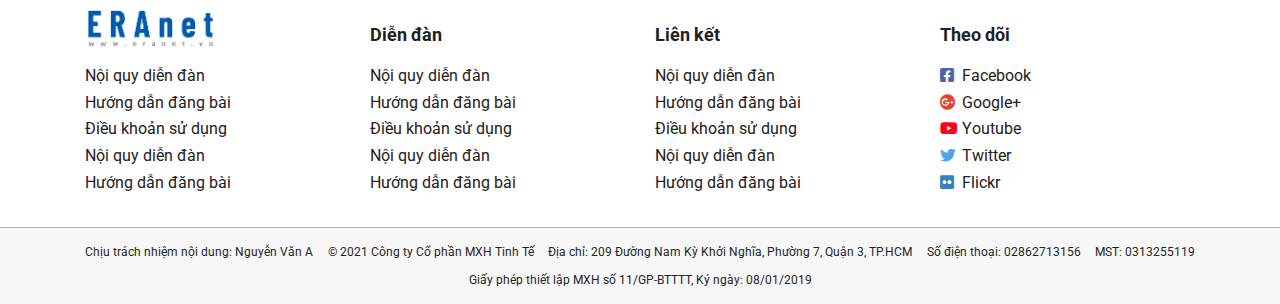
==== commit e5cc9ee6: "Xong" ====
--- a/chi-tiet-bai-viet.html
+++ b/chi-tiet-bai-viet.html
@@ -1380,31 +1380,31 @@
 					<div class="link-area mt-3">
 						<div class="social">
 							<ul class="list-unstyled mb-0">
-								<li>
+								<li class="facebook">
 									<a href="#">
 										<i class="fab fa-facebook-square"></i>
 										Facebook
 									</a>
 								</li>
-								<li>
+								<li class="google">
 									<a href="#">
 										<i class="fab fa-google-plus"></i>
 										Google+
 									</a>
 								</li>
-								<li>
+								<li class="youtube">
 									<a href="#">
 										<i class="fab fa-youtube"></i>
 										Youtube
 									</a>
 								</li>
-								<li>
+								<li class="twitter">
 									<a href="#">
 										<i class="fab fa-twitter"></i>
 										Twitter
 									</a>
 								</li>
-								<li>
+								<li class="flickr">
 									<a href="#">
 										<i class="fab fa-flickr"></i>
 										Flickr
--- a/assets/css/style.css
+++ b/assets/css/style.css
@@ -99,30 +99,35 @@
 @media (min-width: 992px) {
     .col-lg-3.col-custom {
         -ms-flex: 0 0 30%;
+        -webkit-box-flex: 0;
         flex: 0 0 30%;
         max-width: 30%;
     }
 
     .col-lg-6.col-custom {
         -ms-flex: 0 0 40%;
+        -webkit-box-flex: 0;
         flex: 0 0 40%;
         max-width: 40%;
     }
 
     .col-lg-9.col-custom {
         -ms-flex: 0 0 70%;
+        -webkit-box-flex: 0;
         flex: 0 0 70%;
         max-width: 70%;
     }
 
     .template-5_single-left {
         -ms-flex: 0 0 90px;
+        -webkit-box-flex: 0;
         flex: 0 0 90px;
         max-width: 90px;
     }
 
     .template-5_single-right {
         -ms-flex: 0 0 calc(100% - 90px);
+        -webkit-box-flex: 0;
         flex: 0 0 calc(100% - 90px);
         max-width: calc(100% - 90px);
     }
@@ -133,8 +138,8 @@
 }
 
 .bg-gradient {
+    background-image: -o-linear-gradient(top, rgba(255, 255, 255, 0.25), rgba(255, 255, 255, 0)) !important;
     background-image: -webkit-gradient(linear, left top, left bottom, from(rgba(255, 255, 255, 0.25)), to(rgba(255, 255, 255, 0))) !important;
-    background-image: -o-linear-gradient(top, rgba(255, 255, 255, 0.25), rgba(255, 255, 255, 0)) !important;
     background-image: linear-gradient(180deg, rgba(255, 255, 255, 0.25), rgba(255, 255, 255, 0)) !important;
 }
 
@@ -408,6 +413,12 @@
     margin-bottom: 15px;
     padding-bottom: 5px;
     display: inline-block;
+    overflow: hidden;
+    -o-text-overflow: ellipsis;
+    text-overflow: ellipsis;
+    -webkit-line-clamp: 1;
+    display: -webkit-box;
+    -webkit-box-orient: vertical;
 }
 
 .template-5_heading:before {
@@ -426,14 +437,26 @@
 }
 
 .template-5_heading-2 {
+    display: -webkit-box;
+    display: -ms-flexbox;
     display: flex;
+    -webkit-box-align: center;
+    -ms-flex-align: center;
     align-items: center;
+    -webkit-box-pack: justify;
+    -ms-flex-pack: justify;
     justify-content: space-between;
 }
 
 .template-5_heading-2 > ul {
+    display: -webkit-box;
+    display: -ms-flexbox;
     display: flex;
+    -webkit-box-align: center;
+    -ms-flex-align: center;
     align-items: center;
+    -webkit-box-pack: start;
+    -ms-flex-pack: start;
     justify-content: flex-start;
 }
 
@@ -498,6 +521,8 @@
     font-size: 1.5em;
     display: block;
     position: relative;
+    -webkit-transition: .3s all ease;
+    -o-transition: .3s all ease;
     transition: .3s all ease;
 }
 
@@ -559,28 +584,34 @@
 
 @-webkit-keyframes zoom-jsx {
     0% {
+        -webkit-transform: scale(1);
         transform: scale(1)
     }
 
     50% {
+        -webkit-transform: scale(.75);
         transform: scale(.75)
     }
 
     to {
+        -webkit-transform: scale(1);
         transform: scale(1)
     }
 }
 
 @keyframes zoom-jsx {
     0% {
+        -webkit-transform: scale(1);
         transform: scale(1)
     }
 
     50% {
+        -webkit-transform: scale(.75);
         transform: scale(.75)
     }
 
     to {
+        -webkit-transform: scale(1);
         transform: scale(1)
     }
 }
@@ -591,13 +622,14 @@
 }
 
 .template-5_heading-3 span {
-    display: inline-block;
+    display: block;
     padding: 8px 30px;
     text-align: center;
     border-radius: .25rem;
     background: var(--color-hover);
     color: var(--bg-white);
     font-size: 1.15em;
+    -webkit-box-shadow: 0 1px 4px rgba(0, 0, 0, .45);
     box-shadow: 0 1px 4px rgba(0, 0, 0, .45);
     font-weight: 700;
 }
@@ -621,7 +653,7 @@
     font-size: 1.1em;
     display: block;
     width: 100%;
-    font-weight: 500;
+    font-weight: 700;
     text-transform: uppercase;
 }
 
@@ -655,6 +687,8 @@
 }
 
 .template-5_readmore {
+    -webkit-transition: .3s all ease-in;
+    -o-transition: .3s all ease-in;
     transition: .3s all ease-in;
     font-size: .9em;
     font-weight: 700;
@@ -701,6 +735,8 @@
 }
 
 .template-5_modal .modal .modal-header {
+    -webkit-box-pack: center;
+    -ms-flex-pack: center;
     justify-content: center;
     background: var(--color-main);
     border-bottom: 0;
@@ -741,8 +777,14 @@
 .template-5_modal .modal .modal-body .modal-form .form-group.form-inner {
     position: relative;
     width: 100%;
+    display: -webkit-box;
+    display: -ms-flexbox;
     display: flex;
+    -webkit-box-align: center;
+    -ms-flex-align: center;
     align-items: center;
+    -webkit-box-pack: start;
+    -ms-flex-pack: start;
     justify-content: flex-start;
     overflow: hidden;
     margin-bottom: 25px;
@@ -757,15 +799,24 @@
     padding-top: 0;
     padding-bottom: 0;
     font-size: 1.05em;
+    -webkit-transition: .3s all ease;
+    -o-transition: .3s all ease;
     transition: .3s all ease;
 }
 
 .template-5_modal .modal .modal-body .modal-form .form-group.form-inner span {
     width: 40px;
+    display: -webkit-box;
+    display: -ms-flexbox;
     display: flex;
+    -webkit-box-align: center;
+    -ms-flex-align: center;
     align-items: center;
+    -webkit-box-pack: center;
+    -ms-flex-pack: center;
     justify-content: center;
     height: 100%;
+    -ms-flex-negative: 0;
     flex-shrink: 0;
     font-size: 1.2em;
     color: var(--text-gray-50);
@@ -820,8 +871,12 @@
     width: 10px;
     height: 10px;
     z-index: 2;
+    -webkit-transform: scale(0);
+    -ms-transform: scale(0);
     transform: scale(0);
     background: var(--color-main);
+    -webkit-transition: .2s all ease-in-out;
+    -o-transition: .2s all ease-in-out;
     transition: .2s all ease-in-out;
 }
 
@@ -832,6 +887,8 @@
 
 
 .template-5_modal .modal .modal-body .modal-form .checkbox-hidden input:checked ~ label:after {
+    -webkit-transform: scale(1);
+    -ms-transform: scale(1);
     transform: scale(1);
 }
 
@@ -891,6 +948,7 @@
 
 .template-5_header {
     background: var(--bg-white);
+    -webkit-box-shadow: 0 .25rem 1rem rgba(0, 0, 0, .075) !important;
     box-shadow: 0 .25rem 1rem rgba(0, 0, 0, .075) !important;
     position: relative;
     z-index: 3;
@@ -898,15 +956,27 @@
 }
 
 .template-5_header .header-grid {
+    display: -webkit-box;
+    display: -ms-flexbox;
     display: flex;
+    -webkit-box-pack: start;
+    -ms-flex-pack: start;
     justify-content: flex-start;
+    -webkit-box-align: center;
+    -ms-flex-align: center;
     align-items: center;
     position: relative;
 }
 
 .template-5_header .header-grid [class*=header-grid] {
+    display: -webkit-box;
+    display: -ms-flexbox;
     display: flex;
+    -webkit-box-pack: start;
+    -ms-flex-pack: start;
     justify-content: flex-start;
+    -webkit-box-align: center;
+    -ms-flex-align: center;
     align-items: center;
     position: relative;
 }
@@ -923,6 +993,8 @@
     height: 20px;
     background: var(--bg-main);
     top: 50%;
+    -webkit-transform: translateY(-50%);
+    -ms-transform: translateY(-50%);
     transform: translateY(-50%);
     left: -20px;
 }
@@ -941,6 +1013,8 @@
 }
 
 .template-5_header .label-item > a {
+    -webkit-transition: .3s all ease-in;
+    -o-transition: .3s all ease-in;
     transition: .3s all ease-in;
     background: transparent;
     font-size: .95em;
@@ -948,16 +1022,28 @@
     color: var(--text-dark);
     padding: 5px 10px;
     border-radius: .45rem;
+    display: -webkit-box;
+    display: -ms-flexbox;
     display: flex;
+    -webkit-box-align: center;
+    -ms-flex-align: center;
     align-items: center;
+    -webkit-box-pack: start;
+    -ms-flex-pack: start;
     justify-content: flex-start;
     border: 1px solid transparent;
     position: relative;
 }
 
 .template-5_header .label-item > a > span.icon {
+    display: -webkit-inline-box;
+    display: -ms-inline-flexbox;
     display: inline-flex;
+    -webkit-box-align: center;
+    -ms-flex-align: center;
     align-items: center;
+    -webkit-box-pack: center;
+    -ms-flex-pack: center;
     justify-content: center;
     width: 30px;
     height: 30px;
@@ -967,12 +1053,15 @@
     margin-right: 0;
     margin-left: 3px !important;
     -webkit-transition: margin-right 0.4s ease;
+    -o-transition: margin-right 0.4s ease;
     transition: margin-right 0.4s ease;
     fill: var(--bg-light-main-2);
 }
 
 .template-5_header .label-item > a > span.icon g {
     fill: var(--bg-light-main-2);
+    -webkit-transition: .3s all ease-in;
+    -o-transition: .3s all ease-in;
     transition: .3s all ease-in;
 }
 
@@ -980,6 +1069,7 @@
     display: inline-block;
     overflow: hidden;
     -webkit-transition: width 0.4s ease;
+    -o-transition: width 0.4s ease;
     transition: width 0.4s ease;
     line-height: 1.2;
 }
@@ -991,6 +1081,8 @@
 
 .template-5_header .label-item .heading-title.label-forum {
     color: var(--bg-light-main-2);
+    -webkit-transition: .3s all ease-in;
+    -o-transition: .3s all ease-in;
     transition: .3s all ease-in;
 }
 
@@ -1026,6 +1118,8 @@
 }
 
 .template-5_header .label-item .form-search .form-group {
+    -webkit-transition: .3s all ease-in;
+    -o-transition: .3s all ease-in;
     transition: .3s all ease-in;
     background: transparent;
     font-size: .95em;
@@ -1033,8 +1127,14 @@
     color: var(--text-dark);
     padding: 5px 10px;
     border-radius: .45rem;
+    display: -webkit-box;
+    display: -ms-flexbox;
     display: flex;
+    -webkit-box-align: center;
+    -ms-flex-align: center;
     align-items: center;
+    -webkit-box-pack: start;
+    -ms-flex-pack: start;
     justify-content: flex-start;
     border: 1px solid transparent;
     position: relative;
@@ -1049,12 +1149,19 @@
     padding-right: 0;
     font-size: 1em;
     -webkit-transition: width 0.4s ease;
+    -o-transition: width 0.4s ease;
     transition: width 0.4s ease;
 }
 
 .template-5_header .label-item .form-search .form-group .call-form {
+    display: -webkit-inline-box;
+    display: -ms-inline-flexbox;
     display: inline-flex;
+    -webkit-box-align: center;
+    -ms-flex-align: center;
     align-items: center;
+    -webkit-box-pack: center;
+    -ms-flex-pack: center;
     justify-content: center;
     width: 30px;
     height: 30px;
@@ -1063,6 +1170,7 @@
     font-size: 1.2em;
     margin-right: 0;
     border: 0;
+    -ms-flex-negative: 0;
     flex-shrink: 0;
 }
 
@@ -1073,10 +1181,13 @@
     width: 350px;
     background-color: var(--bg-white);
     border-radius: .4rem;
+    -webkit-box-shadow: 0 1rem 3rem rgba(0, 0, 0, .175) !important;
     box-shadow: 0 1rem 3rem rgba(0, 0, 0, .175) !important;
     z-index: 12;
     opacity: 0;
     visibility: hidden;
+    -webkit-transition: .35s all ease;
+    -o-transition: .35s all ease;
     transition: .35s all ease;
 }
 
@@ -1128,16 +1239,22 @@
 
 .template-5_header .label-item .form-search #search-result > ul > li > a .image img {
     width: 100%;
+    -o-object-fit: cover;
     object-fit: cover;
+    -webkit-transition: .3s all ease;
+    -o-transition: .3s all ease;
     transition: .3s all ease;
 }
 
 .template-5_header .label-item .form-search #search-result > ul > li > a .title {
     font-size: 1em;
     color: var(--text-dark);
+    -webkit-transition: .3s all ease;
+    -o-transition: .3s all ease;
     transition: .3s all ease;
     font-weight: 700;
     overflow: hidden;
+    -o-text-overflow: ellipsis;
     text-overflow: ellipsis;
     -webkit-line-clamp: 1;
     display: -webkit-box;
@@ -1149,6 +1266,7 @@
     font-size: .95em;
     color: var(--text-gray);
     overflow: hidden;
+    -o-text-overflow: ellipsis;
     text-overflow: ellipsis;
     -webkit-line-clamp: 2;
     display: -webkit-box;
@@ -1187,6 +1305,7 @@
     -webkit-transition: .3s opacity ease-in-out, .3s top ease-in-out;
     width: 230px;
     background-color: #fff;
+    -webkit-box-shadow: 0 0.125rem 0.25rem rgb(0 0 0 / 8%) !important;
     box-shadow: 0 0.125rem 0.25rem rgb(0 0 0 / 8%) !important;
     z-index: 10;
     text-align: left;
@@ -1199,6 +1318,7 @@
 
 .template-5_header .user-area > ul > li > p {
     overflow: hidden;
+    -o-text-overflow: ellipsis;
     text-overflow: ellipsis;
     -webkit-line-clamp: 1;
     display: -webkit-box;
@@ -1227,18 +1347,21 @@
 
 .template-5_header .col-left-custom {
     -ms-flex: 0 0 16.666667%;
+    -webkit-box-flex: 0;
     flex: 0 0 16.666667%;
     max-width: 16.666667%;
 }
 
 .template-5_header .col-middle-custom {
     -ms-flex: 0 0 66.666667%;
+    -webkit-box-flex: 0;
     flex: 0 0 66.666667%;
     max-width: 66.666667%;
 }
 
 .template-5_header .col-right-custom {
     -ms-flex: 0 0 16.666667%;
+    -webkit-box-flex: 0;
     flex: 0 0 16.666667%;
     max-width: 16.666667%;
 }
@@ -1254,8 +1377,14 @@
 
     .template-5_header #hamburger {
         position: relative;
+        display: -webkit-inline-box;
+        display: -ms-inline-flexbox;
         display: inline-flex;
+        -webkit-box-align: center;
+        -ms-flex-align: center;
         align-items: center;
+        -webkit-box-pack: center;
+        -ms-flex-pack: center;
         justify-content: center;
         margin-right: 36px;
     }
@@ -1275,11 +1404,15 @@
         width: 24px;
         border-radius: 1px;
         background: var(--text-dark);
+        -webkit-transition: all .4s;
+        -o-transition: all .4s;
         transition: all .4s;
     }
 
     .template-5_header #hamburger .hamburger span {
         top: 50%;
+        -webkit-transform: translateY(-50%);
+        -ms-transform: translateY(-50%);
         transform: translateY(-50%);
     }
 
@@ -1318,6 +1451,8 @@
         max-width: 420px;
         background: var(--bg-light);
         border-bottom: none;
+        -webkit-transition: all 0.5s;
+        -o-transition: all 0.5s;
         transition: all 0.5s;
         -webkit-box-shadow: 0 4px 20px #8891a9;
         box-shadow: 0 4px 20px #8891a9;
@@ -1331,8 +1466,14 @@
     }
 
     .template-5_header > .navigation > ul > li .navigation-header {
+        display: -webkit-box;
+        display: -ms-flexbox;
         display: flex;
+        -webkit-box-align: center;
+        -ms-flex-align: center;
         align-items: center;
+        -webkit-box-pack: justify;
+        -ms-flex-pack: justify;
         justify-content: space-between;
         padding: 8px 15px;
         background: var(--bg-white);
@@ -1340,6 +1481,7 @@
         font-size: 1.3em;
         font-weight: 700;
         color: var(--color-main);
+        text-transform: uppercase;
     }
 
     .template-5_header > .navigation > ul > li .navigation-header > a {
@@ -1348,8 +1490,15 @@
     }
 
     .template-5_header > .navigation > ul > li > a {
+        display: -webkit-box;
+        display: -ms-flexbox;
         display: flex;
+        -webkit-box-align: center;
+        -ms-flex-align: center;
         align-items: center;
+        -webkit-box-orient: horizontal;
+        -webkit-box-direction: normal;
+        -ms-flex-direction: row;
         flex-direction: row;
         padding: 5px 15px;
         min-height: 45px;
@@ -1373,7 +1522,10 @@
 
     .template-5_header > .navigation > .forum-sidebar > ul {
         margin: 0 -5px;
+        display: -webkit-box;
+        display: -ms-flexbox;
         display: flex;
+        -ms-flex-wrap: wrap;
         flex-wrap: wrap;
     }
 
@@ -1386,7 +1538,10 @@
     .template-5_header > .navigation > .forum-sidebar > ul > li > a {
         font-size: 1.05em;
         color: var(--text-dark-50);
+        -webkit-box-shadow: 0 0 8px rgb(0 0 0 / 0%);
         box-shadow: 0 0 8px rgb(0 0 0 / 0%);
+        -webkit-transition: .3s all ease;
+        -o-transition: .3s all ease;
         transition: .3s all ease;
         font-weight: 700;
     }
@@ -1408,12 +1563,14 @@
     .template-5_header.show #hamburger .hamburger:before {
         top: calc(50% - 2px);
         -ms-transform: rotate(45deg);
+        -webkit-transform: rotate(45deg);
         transform: rotate(45deg);
     }
 
     .template-5_header.show #hamburger .hamburger:after {
         bottom: 50%;
         -ms-transform: rotate(-45deg);
+        -webkit-transform: rotate(-45deg);
         transform: rotate(-45deg);
     }
 
@@ -1423,19 +1580,24 @@
 
     .template-5_header .col-left-custom {
         -ms-flex: 0 0 100px;
+        -webkit-box-flex: 0;
         flex: 0 0 100px;
         max-width: 100px;
     }
 
     .template-5_header .col-middle-custom {
         -ms-flex: 0 0 calc(100% - 200px);
+        -webkit-box-flex: 0;
         flex: 0 0 calc(100% - 200px);
         max-width: calc(100% - 200px);
+        -webkit-transition: .3s all ease;
+        -o-transition: .3s all ease;
         transition: .3s all ease;
     }
 
     .template-5_header .col-right-custom {
         -ms-flex: 0 0 100px;
+        -webkit-box-flex: 0;
         flex: 0 0 100px;
         max-width: 100px;
     }
@@ -1444,19 +1606,24 @@
 @media screen and (max-width: 767px) {
     .template-5_header .col-left-custom {
         -ms-flex: 0 0 100px;
+        -webkit-box-flex: 0;
         flex: 0 0 100px;
         max-width: 100px;
     }
 
     .template-5_header .col-middle-custom {
         -ms-flex: 0 0 calc(100% - 225px);
+        -webkit-box-flex: 0;
         flex: 0 0 calc(100% - 225px);
         max-width: calc(100% - 225px);
+        -webkit-transition: .3s all ease;
+        -o-transition: .3s all ease;
         transition: .3s all ease;
     }
 
     .template-5_header .col-right-custom {
         -ms-flex: 0 0 125px;
+        -webkit-box-flex: 0;
         flex: 0 0 125px;
         max-width: 125px;
     }
@@ -1480,6 +1647,8 @@
 
     .template-5_header .label-item .form-search #search-result {
         left: 50%;
+        -webkit-transform: translateX(-50%);
+        -ms-transform: translateX(-50%);
         transform: translateX(-50%);
     }
 
@@ -1502,6 +1671,7 @@
 @media screen and (max-width: 575px) {
     .template-5_header .col-middle-custom.active {
         -ms-flex: 0 0 calc(100% - 100px);
+        -webkit-box-flex: 0;
         flex: 0 0 calc(100% - 100px);
         max-width: calc(100% - 100px);
     }
@@ -1517,23 +1687,38 @@
 }
 
 .template-5_card-overlay .card-img {
+    -webkit-transition: .3s all ease;
+    -o-transition: .3s all ease;
     transition: .3s all ease;
     height: 353px;
+    -o-object-fit: cover;
     object-fit: cover;
 }
 
 .template-5_card-overlay:hover .card-img {
+    -webkit-filter: blur(1px);
     filter: blur(1px);
+    -webkit-transform: scale(1.025);
+    -ms-transform: scale(1.025);
     transform: scale(1.025);
 }
 
 .template-5_card-overlay .card-img-overlay {
+    display: -webkit-box;
+    display: -ms-flexbox;
     display: flex;
+    -webkit-box-orient: vertical;
+    -webkit-box-direction: normal;
+    -ms-flex-direction: column;
     flex-direction: column;
+    -webkit-box-pack: end;
+    -ms-flex-pack: end;
     justify-content: flex-end;
     /*height: 140px;*/
     height: 45px;
     top: unset;
+    background-image: -webkit-gradient(linear, left bottom, left top, from(rgba(0, 0, 0, .85)), to(transparent));
+    background-image: -o-linear-gradient(bottom, rgba(0, 0, 0, .85), transparent);
     background-image: linear-gradient(0deg, rgba(0, 0, 0, .85), transparent);
     padding: 8px;
 }
@@ -1545,6 +1730,8 @@
     color: var(--bg-white);
     font-size: .8em;
     background: var(--color-hover);
+    -webkit-transition: .3s all ease;
+    -o-transition: .3s all ease;
     transition: .3s all ease;
 }
 
@@ -1555,9 +1742,12 @@
 .template-5_card-overlay .card-img-overlay .card-title > a {
     font-size: 1.6em;
     color: var(--bg-white);
+    -webkit-transition: .3s all ease;
+    -o-transition: .3s all ease;
     transition: .3s all ease;
     font-weight: 700;
     overflow: hidden;
+    -o-text-overflow: ellipsis;
     text-overflow: ellipsis;
     -webkit-line-clamp: 2;
     display: -webkit-box;
@@ -1574,6 +1764,8 @@
 }
 
 .template-5_card-overlay .card-img-overlay .card-meta span > a {
+    -webkit-transition: .3s all ease;
+    -o-transition: .3s all ease;
     transition: .3s all ease;
     font-weight: 700;
     color: var(--bg-main);
@@ -1592,9 +1784,12 @@
 .template-5_card-overlay .card-body .card-title > a {
     font-size: 1.3em;
     color: var(--bg-white);
+    -webkit-transition: .3s all ease;
+    -o-transition: .3s all ease;
     transition: .3s all ease;
     font-weight: 700;
     overflow: hidden;
+    -o-text-overflow: ellipsis;
     text-overflow: ellipsis;
     -webkit-line-clamp: 2;
     display: -webkit-box;
@@ -1612,6 +1807,8 @@
 }
 
 .template-5_card-overlay .card-body .card-meta span > a {
+    -webkit-transition: .3s all ease;
+    -o-transition: .3s all ease;
     transition: .3s all ease;
     font-weight: 700;
     color: var(--bg-light);
@@ -1642,14 +1839,20 @@
 
 .template-5_card-grid .card-img {
     height: 180px;
+    -o-object-fit: cover;
     object-fit: cover;
     border-top-left-radius: 0;
     border-bottom-left-radius: 0;
+    -webkit-transition: .3s all ease;
+    -o-transition: .3s all ease;
     transition: .3s all ease;
 }
 
 .template-5_card-grid:hover .card-img {
+    -webkit-filter: blur(1px);
     filter: blur(1px);
+    -webkit-transform: scale(1.025);
+    -ms-transform: scale(1.025);
     transform: scale(1.025);
 }
 
@@ -1665,6 +1868,8 @@
     font-size: .8em;
     background: var(--color-hover);
     margin-bottom: 5px;
+    -webkit-transition: .3s all ease;
+    -o-transition: .3s all ease;
     transition: .3s all ease;
 }
 
@@ -1675,9 +1880,12 @@
 .template-5_card-grid .card-body .card-title > a {
     font-size: 1.1em;
     color: var(--text-dark);
+    -webkit-transition: .3s all ease;
+    -o-transition: .3s all ease;
     transition: .3s all ease;
     font-weight: 700;
     overflow: hidden;
+    -o-text-overflow: ellipsis;
     text-overflow: ellipsis;
     -webkit-line-clamp: 2;
     display: -webkit-box;
@@ -1690,8 +1898,14 @@
 
 .template-5_card-grid .card-body .card-meta {
     width: 100%;
+    display: -webkit-box;
+    display: -ms-flexbox;
     display: flex;
+    -webkit-box-align: center;
+    -ms-flex-align: center;
     align-items: center;
+    -webkit-box-pack: start;
+    -ms-flex-pack: start;
     justify-content: flex-start;
 }
 
@@ -1701,10 +1915,16 @@
 }
 
 .template-5_card-grid .card-body .card-meta span > a {
+    -webkit-transition: .3s all ease;
+    -o-transition: .3s all ease;
     transition: .3s all ease;
     font-weight: 700;
     color: var(--text-dark-50);
+    display: -webkit-box;
+    display: -ms-flexbox;
     display: flex;
+    -webkit-box-align: center;
+    -ms-flex-align: center;
     align-items: center;
     width: 100%;
 }
@@ -1719,6 +1939,7 @@
     text-align: center;
     line-height: 20px;
     margin-right: 4px;
+    -ms-flex-negative: 0;
     flex-shrink: 0;
     overflow: hidden;
 }
@@ -1742,6 +1963,7 @@
     color: var(--text-dark-50);
     font-size: .975em;
     overflow: hidden;
+    -o-text-overflow: ellipsis;
     text-overflow: ellipsis;
     -webkit-line-clamp: 3;
     display: -webkit-box;
@@ -1752,6 +1974,7 @@
     color: var(--text-dark-50);
     font-size: .975em;
     overflow: hidden;
+    -o-text-overflow: ellipsis;
     text-overflow: ellipsis;
     -webkit-line-clamp: 1;
     display: -webkit-box;
@@ -1795,13 +2018,14 @@
 }
 
 .template-5_card-column .card-header {
-    -webkit-border-radius: 5px !important;
-    -moz-border-radius: 5px !important;
     border-radius: 5px !important;
 }
 
 .template-5_card-column .card-img-top {
+    -o-object-fit: cover;
     object-fit: cover;
+    -webkit-transition: .3s all ease;
+    -o-transition: .3s all ease;
     transition: .3s all ease;
     height: 155px;
 }
@@ -1811,7 +2035,10 @@
 }
 
 .template-5_card-column:hover .card-img-top {
+    -webkit-filter: blur(1px);
     filter: blur(1px);
+    -webkit-transform: scale(1.025);
+    -ms-transform: scale(1.025);
     transform: scale(1.025);
 }
 
@@ -1826,6 +2053,8 @@
     color: var(--bg-white);
     font-size: .8em;
     background: var(--color-hover);
+    -webkit-transition: .3s all ease;
+    -o-transition: .3s all ease;
     transition: .3s all ease;
 }
 
@@ -1836,9 +2065,12 @@
 .template-5_card-column .card-body .card-title > a {
     font-size: 1.1em;
     color: var(--text-dark);
+    -webkit-transition: .3s all ease;
+    -o-transition: .3s all ease;
     transition: .3s all ease;
     font-weight: 700;
     overflow: hidden;
+    -o-text-overflow: ellipsis;
     text-overflow: ellipsis;
     -webkit-line-clamp: 2;
     display: -webkit-box;
@@ -1859,6 +2091,8 @@
     color: var(--bg-white);
     font-size: .8em;
     background: var(--color-hover);
+    -webkit-transition: .3s all ease;
+    -o-transition: .3s all ease;
     transition: .3s all ease;
 }
 
@@ -1872,6 +2106,8 @@
 }
 
 .template-5_card-column .card-body .card-meta span > a {
+    -webkit-transition: .3s all ease;
+    -o-transition: .3s all ease;
     transition: .3s all ease;
     font-weight: 700;
     color: var(--text-dark-50);
@@ -1892,6 +2128,7 @@
     color: var(--text-dark-50);
     font-size: .975em;
     overflow: hidden;
+    -o-text-overflow: ellipsis;
     text-overflow: ellipsis;
     -webkit-line-clamp: 3;
     display: -webkit-box;
@@ -1921,6 +2158,7 @@
 .template-5_videos .template-5_card-overlay .card-header .card-img {
     /*height: 420px;*/
     height: 350px;
+    -o-object-fit: cover;
     object-fit: cover;
 }
 
@@ -1943,6 +2181,8 @@
     position: absolute;
     top: calc(50% - 15px);
     left: 50%;
+    -webkit-transform: translate(-50%, -50%);
+    -ms-transform: translate(-50%, -50%);
     transform: translate(-50%, -50%);
 }
 
@@ -1950,6 +2190,8 @@
     position: absolute;
     top: 50%;
     left: 50%;
+    -webkit-transform: translate(-50%, -50%);
+    -ms-transform: translate(-50%, -50%);
     transform: translate(-50%, -50%);
     z-index: 3;
     width: 50px;
@@ -1957,10 +2199,18 @@
     background: var(--color-main-2);
     color: #fff;
     font-size: 1.4em;
+    display: -webkit-box;
+    display: -ms-flexbox;
     display: flex;
+    -webkit-box-align: center;
+    -ms-flex-align: center;
     align-items: center;
+    -webkit-box-pack: center;
+    -ms-flex-pack: center;
     justify-content: center;
     border-radius: 50%;
+    -webkit-transition: .4s all ease;
+    -o-transition: .4s all ease;
     transition: .4s all ease;
 }
 
@@ -1970,12 +2220,16 @@
     display: block;
     top: 50%;
     left: 50%;
+    -webkit-transform: translate(-50%, -50%);
+    -ms-transform: translate(-50%, -50%);
     transform: translate(-50%, -50%);
     z-index: 2;
     width: 65px;
     height: 65px;
     background: rgb(255, 255, 255, .75);
     border-radius: 50%;
+    -webkit-transition: .4s all ease;
+    -o-transition: .4s all ease;
     transition: .4s all ease;
 }
 
@@ -1990,7 +2244,10 @@
 }
 
 .template-5_videos .card-overlay:hover .card-header .card-img {
+    -webkit-filter: blur(1px);
     filter: blur(1px);
+    -webkit-transform: scale(1.025);
+    -ms-transform: scale(1.025);
     transform: scale(1.025);
 }
 
@@ -2008,9 +2265,18 @@
     border-bottom: 0 !important;
     background: transparent !important;
     font-size: 14px;
+    display: -webkit-box !important;
+    display: -ms-flexbox !important;
     display: flex !important;
+    -webkit-box-orient: vertical;
+    -webkit-box-direction: normal;
+    -ms-flex-direction: column;
     flex-direction: column;
+    -webkit-box-align: start !important;
+    -ms-flex-align: start !important;
     align-items: flex-start !important;
+    -webkit-box-pack: start !important;
+    -ms-flex-pack: start !important;
     justify-content: flex-start !important;
 }
 
@@ -2030,16 +2296,25 @@
     color: var(--text-dark);
     font-size: 1.075em;
     font-weight: 700;
+    -webkit-transition: .3s all ease;
+    -o-transition: .3s all ease;
     transition: .3s all ease;
     padding-left: 0;
+    display: -webkit-box;
+    display: -ms-flexbox;
     display: flex;
+    -webkit-box-align: start;
+    -ms-flex-align: start;
     align-items: flex-start;
+    -webkit-box-pack: start;
+    -ms-flex-pack: start;
     justify-content: flex-start;
 }
 
 
 .template-5_list-article > li > a > span {
     overflow: hidden;
+    -o-text-overflow: ellipsis;
     text-overflow: ellipsis;
     -webkit-line-clamp: 2;
     display: -webkit-box;
@@ -2054,6 +2329,7 @@
     height: 10px;
     border-radius: 50%;
     background: var(--color-hover);
+    -ms-flex-negative: 0;
     flex-shrink: 0;
     margin-right: 7px !important;
     margin-top: 3px;
@@ -2080,8 +2356,14 @@
     margin-left: calc(13px + .25rem);
     margin-top: 4px;
     width: 100%;
+    display: -webkit-box;
+    display: -ms-flexbox;
     display: flex;
+    -webkit-box-align: center;
+    -ms-flex-align: center;
     align-items: center;
+    -webkit-box-pack: start;
+    -ms-flex-pack: start;
     justify-content: flex-start;
 }
 
@@ -2091,10 +2373,16 @@
 }
 
 .template-5_list-article > li > .meta span > a {
+    -webkit-transition: .3s all ease;
+    -o-transition: .3s all ease;
     transition: .3s all ease;
     font-weight: 700;
     color: var(--text-dark-50);
+    display: -webkit-box;
+    display: -ms-flexbox;
     display: flex;
+    -webkit-box-align: center;
+    -ms-flex-align: center;
     align-items: center;
     width: 100%;
 }
@@ -2109,6 +2397,7 @@
     text-align: center;
     line-height: 20px;
     margin-right: 6px;
+    -ms-flex-negative: 0;
     flex-shrink: 0;
     overflow: hidden;
 }
@@ -2161,6 +2450,7 @@
 .template-5_content .template-5_category .template-5_card-category .card-header .card-img-top.img-col-6 {
     height: 253px;
     border-radius: 5px;
+    -o-object-fit: cover;
     object-fit: cover;
 }
 
@@ -2174,6 +2464,8 @@
 
 .template-5_content .template-5_category .template-5_card-category .card-body .card-title a {
     text-align: center;
+    width: -webkit-max-content;
+    width: -moz-max-content;
     width: max-content;
     display: inline-block;
     position: relative;
@@ -2200,6 +2492,8 @@
     height: 6px;
     background: var(--color-main);
     top: 50%;
+    -webkit-transform: translateY(-50%);
+    -ms-transform: translateY(-50%);
     transform: translateY(-50%);
     z-index: 3;
     border-radius: 50%;
@@ -2225,9 +2519,12 @@
 .template-5_content .template-5_category .template-5_card-category .card-body .card-title-article > a {
     font-size: 1.1em;
     color: var(--bg-white);
+    -webkit-transition: .3s all ease;
+    -o-transition: .3s all ease;
     transition: .3s all ease;
     font-weight: 700;
     overflow: hidden;
+    -o-text-overflow: ellipsis;
     text-overflow: ellipsis;
     -webkit-line-clamp: 2;
     display: -webkit-box;
@@ -2269,6 +2566,8 @@
 
 .template-5_card-list {
     background: transparent !important;
+    -webkit-transition: .3s all ease;
+    -o-transition: .3s all ease;
     transition: .3s all ease;
     border-left: 3px solid transparent !important;
 }
@@ -2279,15 +2578,21 @@
 }
 
 .template-5_card-list .card-header .card-img-top {
+    -o-object-fit: cover;
     object-fit: cover;
     border-top-left-radius: 0;
     border-bottom-left-radius: 0;
+    -webkit-transition: .3s all ease;
+    -o-transition: .3s all ease;
     transition: .3s all ease;
     height: 75px;
 }
 
 .template-5_card-list:hover .card-header .card-img-top {
+    -webkit-filter: blur(1px);
     filter: blur(1px);
+    -webkit-transform: scale(1.025);
+    -ms-transform: scale(1.025);
     transform: scale(1.025);
 }
 
@@ -2295,6 +2600,8 @@
     position: absolute;
     top: 50%;
     left: 50%;
+    -webkit-transform: translate(-50%, -50%);
+    -ms-transform: translate(-50%, -50%);
     transform: translate(-50%, -50%);
 }
 
@@ -2302,6 +2609,8 @@
     position: absolute;
     top: 50%;
     left: 50%;
+    -webkit-transform: translate(-50%, -50%);
+    -ms-transform: translate(-50%, -50%);
     transform: translate(-50%, -50%);
     z-index: 3;
     width: 23px;
@@ -2309,10 +2618,18 @@
     background: var(--color-main-2);
     color: #fff;
     font-size: .75em;
+    display: -webkit-box;
+    display: -ms-flexbox;
     display: flex;
+    -webkit-box-align: center;
+    -ms-flex-align: center;
     align-items: center;
+    -webkit-box-pack: center;
+    -ms-flex-pack: center;
     justify-content: center;
     border-radius: 50%;
+    -webkit-transition: .4s all ease;
+    -o-transition: .4s all ease;
     transition: .4s all ease;
 }
 
@@ -2326,12 +2643,16 @@
     display: block;
     top: 50%;
     left: 50%;
+    -webkit-transform: translate(-50%, -50%);
+    -ms-transform: translate(-50%, -50%);
     transform: translate(-50%, -50%);
     z-index: 2;
     width: 30px;
     height: 30px;
     background: rgb(255, 255, 255, .75);
     border-radius: 50%;
+    -webkit-transition: .4s all ease;
+    -o-transition: .4s all ease;
     transition: .4s all ease;
 }
 
@@ -2353,9 +2674,12 @@
 .template-5_card-list .card-body .card-title > a {
     font-size: 1.15em;
     color: var(--bg-white);
+    -webkit-transition: .3s all ease;
+    -o-transition: .3s all ease;
     transition: .3s all ease;
     font-weight: 600;
     overflow: hidden;
+    -o-text-overflow: ellipsis;
     text-overflow: ellipsis;
     -webkit-line-clamp: 2;
     display: -webkit-box;
@@ -2368,12 +2692,20 @@
 }
 
 .template-5_card-list .card-body .card-meta {
+    display: -webkit-box;
+    display: -ms-flexbox;
     display: flex;
+    -webkit-box-align: center;
+    -ms-flex-align: center;
     align-items: center;
+    -webkit-box-pack: start;
+    -ms-flex-pack: start;
     justify-content: flex-start;
     font-size: 1.05em;
     color: var(--bg-white);
     margin-top: 5px;
+    -webkit-transition: .3s all ease;
+    -o-transition: .3s all ease;
     transition: .3s all ease;
 }
 
@@ -2433,17 +2765,28 @@
 .template-5_slide [class*=swiper-button] {
     position: absolute;
     top: 50%;
+    -webkit-transform: translateY(-50%);
+    -ms-transform: translateY(-50%);
     transform: translateY(-50%);
+    -webkit-box-shadow: 0px 0px 2px 0px rgb(0 0 0 / 10%);
     box-shadow: 0px 0px 2px 0px rgb(0 0 0 / 10%);
     color: var(--text-dark-50);
     background-color: #f1f1f1;
+    display: -webkit-box;
+    display: -ms-flexbox;
     display: flex;
+    -webkit-box-align: center;
+    -ms-flex-align: center;
     align-items: center;
+    -webkit-box-pack: center;
+    -ms-flex-pack: center;
     justify-content: center;
     z-index: 99;
     font-size: 2.4em;
     width: 30px;
     height: 34px;
+    -webkit-transition: .3s all ease;
+    -o-transition: .3s all ease;
     transition: .3s all ease;
 }
 
@@ -2500,6 +2843,12 @@
     height: 63px;
 }
 
+@media screen and (max-width: 768px) {
+    .template-5_slide .template-5_card-column .card-body .card-text {
+        height: auto;
+    }
+}
+
 .template-5_sidebar .template-5_heading {
     font-size: 1.25em;
 }
@@ -2519,6 +2868,7 @@
 .template-5_sidebar .sidebar-ads {
     border-radius: .25rem;
     overflow: hidden;
+    -webkit-box-shadow: 0 .125rem .25rem rgba(0, 0, 0, .075) !important;
     box-shadow: 0 .125rem .25rem rgba(0, 0, 0, .075) !important;
     background: #fff;
 }
@@ -2533,6 +2883,7 @@
 .template-5_sidebar .sidebar-box,
 .template-5_sidebar .sidebar-user,
 .template-5_sidebar .sidebar-profile {
+    -webkit-box-shadow: 0 .125rem .25rem rgba(0, 0, 0, .075) !important;
     box-shadow: 0 .125rem .25rem rgba(0, 0, 0, .075) !important;
     border-radius: .25rem;
     background: #fff;
@@ -2546,12 +2897,14 @@
 .template-5_sidebar .sidebar-comment {
     padding: 5px;
     background: var(--bg-white);
+    -webkit-box-shadow: 0 .125rem .25rem rgba(0, 0, 0, .075) !important;
     box-shadow: 0 .125rem .25rem rgba(0, 0, 0, .075) !important;
     border-radius: .25rem;
 }
 
 .template-5_sidebar .sidebar-box .template-5_card-grid .card-header img {
     height: 75px;
+    -o-object-fit: cover;
     object-fit: cover;
     border-radius: 5px !important;
 }
@@ -2570,22 +2923,32 @@
 }
 
 .template-5_sidebar .sidebar-box .template-5_card-grid .card-body .card-meta {
+    display: -webkit-box;
+    display: -ms-flexbox;
     display: flex;
+    -webkit-box-align: center;
+    -ms-flex-align: center;
     align-items: center;
 }
 
 .template-5_sidebar .sidebar-box .template-5_card-grid .card-body .card-meta > span {
     overflow: hidden;
+    -o-text-overflow: ellipsis;
     text-overflow: ellipsis;
     -webkit-line-clamp: 1;
     display: -webkit-box;
     -webkit-box-orient: vertical;
     width: 50%;
+    -ms-flex-negative: 0;
     flex-shrink: 0;
 }
 
 .template-5_sidebar .sidebar-box .template-5_card-grid .card-body .card-meta span:first-of-type > a {
+    display: -webkit-inline-box;
+    display: -ms-inline-flexbox;
     display: inline-flex;
+    -webkit-box-align: center;
+    -ms-flex-align: center;
     align-items: center;
     width: 100%;
 }
@@ -2622,12 +2985,20 @@
 }
 
 .template-5_list-user > ul > li > a {
+    display: -webkit-box;
+    display: -ms-flexbox;
     display: flex;
+    -webkit-box-align: center;
+    -ms-flex-align: center;
     align-items: center;
+    -webkit-box-pack: start;
+    -ms-flex-pack: start;
     justify-content: flex-start;
     font-size: 1em;
     color: var(--text-dark);
     font-weight: 700;
+    -webkit-transition: .3s all ease;
+    -o-transition: .3s all ease;
     transition: .3s all ease;
 }
 
@@ -2636,6 +3007,7 @@
 }
 
 .template-5_list-user > ul > li > a > span {
+    -ms-flex-negative: 0;
     flex-shrink: 0;
     margin-right: 10px;
     width: 32px;
@@ -2646,9 +3018,17 @@
     font-size: 1.2em;
     color: var(--bg-white);
     font-weight: 700;
+    display: -webkit-box;
+    display: -ms-flexbox;
     display: flex;
+    -webkit-box-align: center;
+    -ms-flex-align: center;
     align-items: center;
+    -webkit-box-pack: center;
+    -ms-flex-pack: center;
     justify-content: center;
+    -webkit-transition: .3s all ease;
+    -o-transition: .3s all ease;
     transition: .3s all ease;
     line-height: 1;
 }
@@ -2675,6 +3055,7 @@
 .template-5_list-user > ul > li > a > span > img {
     width: 100%;
     height: 100%;
+    -o-object-fit: cover;
     object-fit: cover;
     border-radius: 50%;
 }
@@ -2688,16 +3069,25 @@
 }
 
 .template-5_comment .user {
+    display: -webkit-box;
+    display: -ms-flexbox;
     display: flex;
+    -webkit-box-align: center;
+    -ms-flex-align: center;
     align-items: center;
+    -webkit-box-pack: start;
+    -ms-flex-pack: start;
     justify-content: flex-start;
     font-size: 1em;
     color: var(--text-dark);
     font-weight: 700;
+    -webkit-transition: .3s all ease;
+    -o-transition: .3s all ease;
     transition: .3s all ease;
 }
 
 .template-5_comment .user span {
+    -ms-flex-negative: 0;
     flex-shrink: 0;
     margin-right: 10px;
     width: 30px;
@@ -2708,9 +3098,17 @@
     font-size: 1.2em;
     color: var(--bg-white);
     font-weight: 700;
+    display: -webkit-box;
+    display: -ms-flexbox;
     display: flex;
+    -webkit-box-align: center;
+    -ms-flex-align: center;
     align-items: center;
+    -webkit-box-pack: center;
+    -ms-flex-pack: center;
     justify-content: center;
+    -webkit-transition: .3s all ease;
+    -o-transition: .3s all ease;
     transition: .3s all ease;
     line-height: 1;
 }
@@ -2718,6 +3116,7 @@
 .template-5_comment .user img {
     width: 100%;
     height: 100%;
+    -o-object-fit: cover;
     object-fit: cover;
     border-radius: 50%;
 }
@@ -2725,7 +3124,11 @@
 .template-5_comment .desc {
     color: var(--text-dark-50);
     padding: 10px 0;
+    display: -webkit-box;
+    display: -ms-flexbox;
     display: flex;
+    -webkit-box-align: start;
+    -ms-flex-align: start;
     align-items: flex-start;
     position: relative;
 }
@@ -2734,6 +3137,7 @@
     background: url('../images/quote-left.svg') center center/cover no-repeat;
     width: 10px;
     height: 10px;
+    -ms-flex-negative: 0;
     flex-shrink: 0;
     opacity: .8;
     margin-top: 4px;
@@ -2743,6 +3147,7 @@
     background: url('../images/quote-right.svg') center center/cover no-repeat;
     width: 10px;
     height: 10px;
+    -ms-flex-negative: 0;
     flex-shrink: 0;
     margin-top: auto;
     opacity: .8;
@@ -2751,6 +3156,7 @@
 
 .template-5_comment .desc span {
     overflow: hidden;
+    -o-text-overflow: ellipsis;
     text-overflow: ellipsis;
     -webkit-line-clamp: 3;
     display: -webkit-box;
@@ -2763,6 +3169,7 @@
     color: var(--color-main);
     font-weight: 700;
     overflow: hidden;
+    -o-text-overflow: ellipsis;
     text-overflow: ellipsis;
     -webkit-line-clamp: 3;
     display: -webkit-box;
@@ -2804,6 +3211,8 @@
 .template-5_footer .link-area p {
     color: var(--text-dark);
     font-size: 1.05em;
+    -webkit-transition: .3s all ease;
+    -o-transition: .3s all ease;
     transition: .3s all ease;
     margin-bottom: 3px;
 }
@@ -2823,13 +3232,43 @@
 .template-5_footer .link-area .social ul li a {
     font-size: 1.05em;
     color: var(--text-dark);
+    -webkit-transition: .3s all ease;
+    -o-transition: .3s all ease;
+    transition: .3s all ease;
 }
 
 .template-5_footer .link-area .social ul li a i {
     width: 18px;
+    -webkit-transition: .3s all ease;
+    -o-transition: .3s all ease;
+    transition: .3s all ease;
+}
+
+.template-5_footer .link-area .social ul li.facebook a i {
+    color: #4867AA;
+}
+
+.template-5_footer .link-area .social ul li.google a i {
+    color: #E94235;
+}
+
+.template-5_footer .link-area .social ul li.youtube a i {
+    color: #F9031A;
+}
+
+.template-5_footer .link-area .social ul li.twitter a i {
+    color: #52A7E8;
+}
+
+.template-5_footer .link-area .social ul li.flickr a i {
+    color: #3485B6;
 }
 
 .template-5_footer .link-area .social ul li a:hover {
+    color: var(--color-hover);
+}
+
+.template-5_footer .link-area .social ul li:hover a i {
     color: var(--color-hover);
 }
 
@@ -2860,8 +3299,14 @@
     background-size: cover;
     background-position: center center;
     background-repeat: no-repeat;
+    display: -webkit-box;
+    display: -ms-flexbox;
     display: flex;
+    -webkit-box-align: center;
+    -ms-flex-align: center;
     align-items: center;
+    -webkit-box-pack: center;
+    -ms-flex-pack: center;
     justify-content: center;
     text-align: center;
     font-size: 2.4em;
@@ -2933,6 +3378,7 @@
     border-radius: .25rem !important;
     overflow: hidden;
     margin-bottom: 20px;
+    -webkit-box-shadow: 0 .125rem .25rem rgba(0, 0, 0, .075) !important;
     box-shadow: 0 .125rem .25rem rgba(0, 0, 0, .075) !important;
 }
 
@@ -2964,6 +3410,8 @@
     position: relative;
     background: var(--bg-white);
     height: 125px;
+    -webkit-box-pack: start;
+    -ms-flex-pack: start;
     justify-content: flex-start;
     padding: 1rem;
 }
@@ -3000,6 +3448,7 @@
 .template-5_pagination nav ul li a {
     border-radius: .25rem;
     outline: none !important;
+    -webkit-box-shadow: none !important;
     box-shadow: none !important;
     line-height: 1;
     font-size: 1em;
@@ -3029,7 +3478,10 @@
 .template-5_forum .forum-sidebar > ul > li > a {
     font-size: 1.05em;
     color: var(--text-dark-50);
+    -webkit-box-shadow: 0 0 8px rgba(0, 0, 0, 0);
     box-shadow: 0 0 8px rgba(0, 0, 0, 0);
+    -webkit-transition: .3s all ease;
+    -o-transition: .3s all ease;
     transition: .3s all ease;
     font-weight: 700;
 }
@@ -3039,6 +3491,7 @@
 }
 
 .template-5_forum .forum-sidebar > ul > li:hover > a {
+    -webkit-box-shadow: 0 0 8px rgba(0, 0, 0, .075);
     box-shadow: 0 0 8px rgba(0, 0, 0, .075);
     color: var(--color-main);
 }
@@ -3055,8 +3508,14 @@
 }
 
 .template-5_card-forums .card-body ul li {
+    display: -webkit-box;
+    display: -ms-flexbox;
     display: flex;
+    -webkit-box-align: center;
+    -ms-flex-align: center;
     align-items: center;
+    -webkit-transition: .3s all ease-in;
+    -o-transition: .3s all ease-in;
     transition: .3s all ease-in;
 }
 
@@ -3086,10 +3545,13 @@
     font-size: 1.05em;
     color: var(--color-hover);
     overflow: hidden;
+    -o-text-overflow: ellipsis;
     text-overflow: ellipsis;
     -webkit-line-clamp: 1;
     display: -webkit-box;
     -webkit-box-orient: vertical;
+    -webkit-transition: .3s ease all;
+    -o-transition: .3s ease all;
     transition: .3s ease all;
 }
 
@@ -3125,6 +3587,7 @@
 
 .template-5_card-forums .card-body ul li .content .alert .subtitle {
     overflow: hidden;
+    -o-text-overflow: ellipsis;
     text-overflow: ellipsis;
     -webkit-line-clamp: 2;
     display: -webkit-box;
@@ -3132,6 +3595,8 @@
 }
 
 .template-5_card-forums .card-body ul li .content .alert .subtitle > a {
+    -webkit-transition: .3s ease all;
+    -o-transition: .3s ease all;
     transition: .3s ease all;
 }
 
@@ -3140,6 +3605,8 @@
 }
 
 .template-5_card-forums .card-body ul li .content .alert .meta {
+    display: -webkit-box;
+    display: -ms-flexbox;
     display: flex;
 }
 
@@ -3150,6 +3617,8 @@
 }
 
 .template-5_card-forums .card-body ul li .content .alert .meta .poster a {
+    -webkit-transition: .3s ease all;
+    -o-transition: .3s ease all;
     transition: .3s ease all;
 }
 
@@ -3180,7 +3649,10 @@
 
     .template-5_forum .forum-sidebar > ul {
         margin: 0 -5px;
+        display: -webkit-box;
+        display: -ms-flexbox;
         display: flex;
+        -ms-flex-wrap: wrap;
         flex-wrap: wrap;
     }
 
@@ -3190,6 +3662,7 @@
     }
 
     .template-5_card-forums .card-body ul li {
+        -ms-flex-wrap: wrap;
         flex-wrap: wrap;
     }
 
@@ -3231,8 +3704,14 @@
 }
 
 .template-5_category .template-5_card-category .card-body ul li {
+    display: -webkit-box;
+    display: -ms-flexbox;
     display: flex;
+    -webkit-box-align: center;
+    -ms-flex-align: center;
     align-items: center;
+    -webkit-transition: .3s all ease;
+    -o-transition: .3s all ease;
     transition: .3s all ease;
 }
 
@@ -3253,15 +3732,25 @@
     width: 52px;
     height: 52px;
     border-radius: 50%;
+    display: -webkit-box;
+    display: -ms-flexbox;
     display: flex;
+    -webkit-box-align: center;
+    -ms-flex-align: center;
     align-items: center;
+    -webkit-box-pack: center;
+    -ms-flex-pack: center;
     justify-content: center;
     overflow: hidden;
 }
 
 .template-5_category .template-5_card-category .card-body ul li .content {
     width: 90%;
+    display: -webkit-box;
+    display: -ms-flexbox;
     display: flex;
+    -webkit-box-align: center;
+    -ms-flex-align: center;
     align-items: center;
 }
 
@@ -3271,6 +3760,7 @@
     border-radius: inherit;
     display: block;
     vertical-align: middle;
+    -o-object-fit: cover;
     object-fit: cover;
 }
 
@@ -3284,10 +3774,13 @@
     font-size: 1em;
     line-height: 1.3em;
     overflow: hidden;
+    -o-text-overflow: ellipsis;
     text-overflow: ellipsis;
     -webkit-line-clamp: 2;
     display: -webkit-box;
     -webkit-box-orient: vertical;
+    -webkit-transition: .3s all ease;
+    -o-transition: .3s all ease;
     transition: .3s all ease;
 }
 
@@ -3303,6 +3796,8 @@
 
 .template-5_category .template-5_card-category .card-body ul li .title .tags > a {
     color: inherit;
+    -webkit-transition: .3s all ease;
+    -o-transition: .3s all ease;
     transition: .3s all ease;
 }
 
@@ -3319,8 +3814,14 @@
     font-size: .95em;
     font-weight: 300;
     color: var(--text-dark-50);
+    display: -webkit-box;
+    display: -ms-flexbox;
     display: flex;
+    -webkit-box-align: center;
+    -ms-flex-align: center;
     align-items: center;
+    -webkit-box-pack: justify;
+    -ms-flex-pack: justify;
     justify-content: space-between;
 }
 
@@ -3337,10 +3838,13 @@
 
 .template-5_category .template-5_card-category .card-body ul li .user .title a {
     overflow: hidden;
+    -o-text-overflow: ellipsis;
     text-overflow: ellipsis;
     -webkit-line-clamp: 1;
     display: -webkit-box;
     -webkit-box-orient: vertical;
+    -webkit-transition: .3s all ease;
+    -o-transition: .3s all ease;
     transition: .3s all ease;
 }
 
@@ -3360,6 +3864,8 @@
     }
 
     .template-5_category .template-5_card-category .card-body ul li {
+        -webkit-box-align: start;
+        -ms-flex-align: start;
         align-items: flex-start;
     }
 
@@ -3374,6 +3880,9 @@
     }
 
     .template-5_category .template-5_card-category .card-body ul li .content {
+        -webkit-box-orient: vertical;
+        -webkit-box-direction: normal;
+        -ms-flex-direction: column;
         flex-direction: column;
         width: calc(100% - 82px);
         padding-right: 10px;
@@ -3394,8 +3903,14 @@
     .template-5_category .template-5_card-category .card-body ul li .content .thread,
     .template-5_category .template-5_card-category .card-body ul li .content .user {
         width: 100%;
+        display: -webkit-box;
+        display: -ms-flexbox;
         display: flex;
+        -webkit-box-align: center;
+        -ms-flex-align: center;
         align-items: center;
+        -webkit-box-pack: start;
+        -ms-flex-pack: start;
         justify-content: flex-start;
         text-align: left;
         padding: 0;
@@ -3431,14 +3946,21 @@
 }
 
 .template-5_card-event .card-header {
+    display: -webkit-box;
+    display: -ms-flexbox;
     display: flex;
+    -webkit-box-align: center;
+    -ms-flex-align: center;
     align-items: center;
 }
 
 .template-5_card-event .card-header .image {
     width: 43px;
     height: 43px;
+    -ms-flex-negative: 0;
     flex-shrink: 0;
+    -webkit-transition: .3s all ease;
+    -o-transition: .3s all ease;
     transition: .3s all ease;
 }
 
@@ -3446,8 +3968,14 @@
     width: 100%;
     height: 43px;
     border-radius: 50%;
+    display: -webkit-box;
+    display: -ms-flexbox;
     display: flex;
+    -webkit-box-align: center;
+    -ms-flex-align: center;
     align-items: center;
+    -webkit-box-pack: center;
+    -ms-flex-pack: center;
     justify-content: center;
     overflow: hidden;
     font-size: 1.4em;
@@ -3465,6 +3993,7 @@
     border-radius: inherit;
     display: block;
     vertical-align: middle;
+    -o-object-fit: cover;
     object-fit: cover;
 }
 
@@ -3477,6 +4006,8 @@
     color: var(--color-main);
     font-weight: 700;
     font-size: 1.1em;
+    -webkit-transition: .3s all ease;
+    -o-transition: .3s all ease;
     transition: .3s all ease;
 }
 
@@ -3494,6 +4025,7 @@
     color: var(--text-dark-50);
     line-height: 1.4;
     overflow: hidden;
+    -o-text-overflow: ellipsis;
     text-overflow: ellipsis;
     -webkit-line-clamp: 4;
     display: -webkit-box;
@@ -3510,6 +4042,8 @@
     background-size: 100%;
     background: var(--bg-light);
     border-radius: .55rem;
+    -webkit-transition: .3s all ease;
+    -o-transition: .3s all ease;
     transition: .3s all ease;
 }
 
@@ -3529,6 +4063,8 @@
     background-position: 50%;
     -o-object-fit: cover;
     object-fit: cover;
+    -webkit-transition: all .5s ease-in-out;
+    -o-transition: all .5s ease-in-out;
     transition: all .5s ease-in-out;
     border-radius: 0;
 }
@@ -3544,6 +4080,8 @@
     color: var(--bg-white);
     font-size: .9em;
     background: var(--color-hover);
+    -webkit-transition: .3s all ease;
+    -o-transition: .3s all ease;
     transition: .3s all ease;
 }
 
@@ -3560,9 +4098,12 @@
     color: var(--text-dark);
     font-size: 1.1em;
     font-weight: 700;
+    -webkit-transition: .3s all ease;
+    -o-transition: .3s all ease;
     transition: .3s all ease;
     line-height: 1.35;
     overflow: hidden;
+    -o-text-overflow: ellipsis;
     text-overflow: ellipsis;
     -webkit-line-clamp: 3;
     display: -webkit-box;
@@ -3578,8 +4119,14 @@
 }
 
 .template-5_card-event .card-footer .card-meta > ul {
+    display: -webkit-box;
+    display: -ms-flexbox;
     display: flex;
+    -webkit-box-align: center;
+    -ms-flex-align: center;
     align-items: center;
+    -webkit-box-pack: justify;
+    -ms-flex-pack: justify;
     justify-content: space-between;
 }
 
@@ -3595,11 +4142,14 @@
 
 .template-5_card-event .card-footer .card-meta > ul > li > a {
     overflow: hidden;
+    -o-text-overflow: ellipsis;
     text-overflow: ellipsis;
     -webkit-line-clamp: 1;
     display: -webkit-box;
     -webkit-box-orient: vertical;
     color: var(--text-gray);
+    -webkit-transition: .2s all ease;
+    -o-transition: .2s all ease;
     transition: .2s all ease;
     font-size: 1em;
 }
@@ -3640,6 +4190,7 @@
     font-size: .85em;
     padding: 2px 0;
     overflow: hidden;
+    -o-text-overflow: ellipsis;
     text-overflow: ellipsis;
     -webkit-line-clamp: 1;
     display: -webkit-box;
@@ -3656,8 +4207,14 @@
 }
 
 .template-5_card-event .card-footer .card-action > ul {
+    display: -webkit-box;
+    display: -ms-flexbox;
     display: flex;
+    -webkit-box-align: center;
+    -ms-flex-align: center;
     align-items: center;
+    -webkit-box-pack: justify;
+    -ms-flex-pack: justify;
     justify-content: space-between;
 }
 
@@ -3667,6 +4224,8 @@
 
 .template-5_card-event .card-footer .card-action > ul > li > a {
     color: var(--text-dark);
+    -webkit-transition: .3s all ease-in;
+    -o-transition: .3s all ease-in;
     transition: .3s all ease-in;
     background: transparent;
     font-size: 1.05em;
@@ -3698,14 +4257,21 @@
 }
 
 .template-5_card-event .card-footer .list-comment .comment-item {
+    display: -webkit-box;
+    display: -ms-flexbox;
     display: flex;
+    -webkit-box-align: start;
+    -ms-flex-align: start;
     align-items: flex-start;
+    -webkit-box-pack: start;
+    -ms-flex-pack: start;
     justify-content: flex-start;
     font-size: .975em;
 }
 
 .template-5_card-event .card-footer .list-comment .comment-item .comment-avatar {
     width: 32px;
+    -ms-flex-negative: 0;
     flex-shrink: 0;
     margin-right: 10px;
 }
@@ -3719,9 +4285,17 @@
     font-size: 1.2em;
     color: var(--bg-white);
     font-weight: 700;
+    display: -webkit-box;
+    display: -ms-flexbox;
     display: flex;
+    -webkit-box-align: center;
+    -ms-flex-align: center;
     align-items: center;
+    -webkit-box-pack: center;
+    -ms-flex-pack: center;
     justify-content: center;
+    -webkit-transition: .3s all ease;
+    -o-transition: .3s all ease;
     transition: .3s all ease;
     line-height: 1;
 }
@@ -3729,8 +4303,11 @@
 .template-5_card-event .card-footer .list-comment .comment-item .comment-avatar > a > img {
     width: 100%;
     height: 100%;
+    -o-object-fit: cover;
     object-fit: cover;
     border-radius: 50%;
+    -webkit-transition: .3s all ease;
+    -o-transition: .3s all ease;
     transition: .3s all ease;
 }
 
@@ -3763,7 +4340,11 @@
 }
 
 .template-5_card-event .card-footer .comment-form .comment-form_inner {
+    display: -webkit-box;
+    display: -ms-flexbox;
     display: flex;
+    -webkit-box-align: start;
+    -ms-flex-align: start;
     align-items: flex-start;
     padding: .75rem;
     border-top: 1px solid var(--bg-light);
@@ -3773,6 +4354,7 @@
     width: 32px;
     height: 32px;
     border-radius: 50%;
+    -ms-flex-negative: 0;
     flex-shrink: 0;
     margin-right: 11px;
 }
@@ -3783,8 +4365,14 @@
     min-height: 40px;
     background: var(--bg-light);
     border: 1px solid var(--color-border);
+    display: -webkit-box;
+    display: -ms-flexbox;
     display: flex;
+    -webkit-box-align: end;
+    -ms-flex-align: end;
     align-items: flex-end;
+    -webkit-box-pack: start;
+    -ms-flex-pack: start;
     justify-content: flex-start;
     border-radius: .25rem;
     overflow: hidden;
@@ -3795,6 +4383,7 @@
     width: 100%;
     resize: none;
     outline: none !important;
+    -webkit-box-shadow: none !important;
     box-shadow: none !important;
     padding: 9px 10px;
     background: transparent;
@@ -3810,9 +4399,16 @@
     color: var(--bg-white);
     background: var(--color-main-2);
     border: 0;
+    display: -webkit-box;
+    display: -ms-flexbox;
     display: flex;
+    -webkit-box-align: center;
+    -ms-flex-align: center;
     align-items: center;
+    -webkit-box-pack: center;
+    -ms-flex-pack: center;
     justify-content: center;
+    -ms-flex-negative: 0;
     flex-shrink: 0;
     font-size: 1em;
     margin-right: 2px;
@@ -3849,7 +4445,11 @@
 }
 
 .template-5_single .template-5_single-content .user {
+    display: -webkit-box;
+    display: -ms-flexbox;
     display: flex;
+    -webkit-box-align: center;
+    -ms-flex-align: center;
     align-items: center;
     margin-bottom: 12px;
 }
@@ -3857,7 +4457,10 @@
 .template-5_single .template-5_single-content .user .image {
     width: 43px;
     height: 43px;
+    -ms-flex-negative: 0;
     flex-shrink: 0;
+    -webkit-transition: .3s all ease;
+    -o-transition: .3s all ease;
     transition: .3s all ease;
     margin: 0;
 }
@@ -3866,8 +4469,14 @@
     width: 100%;
     height: 43px;
     border-radius: 50%;
+    display: -webkit-box;
+    display: -ms-flexbox;
     display: flex;
+    -webkit-box-align: center;
+    -ms-flex-align: center;
     align-items: center;
+    -webkit-box-pack: center;
+    -ms-flex-pack: center;
     justify-content: center;
     overflow: hidden;
     font-size: 1.4em;
@@ -3885,6 +4494,7 @@
     border-radius: inherit;
     display: block;
     vertical-align: middle;
+    -o-object-fit: cover;
     object-fit: cover;
 }
 
@@ -3897,6 +4507,8 @@
     color: var(--color-main);
     font-weight: 700;
     font-size: 1.1em;
+    -webkit-transition: .3s all ease;
+    -o-transition: .3s all ease;
     transition: .3s all ease;
 }
 
@@ -3907,8 +4519,14 @@
 .template-5_single .template-5_single-content .user .content .meta {
     color: var(--text-gray);
     font-size: .95em;
+    display: -webkit-box;
+    display: -ms-flexbox;
     display: flex;
+    -webkit-box-align: center;
+    -ms-flex-align: center;
     align-items: center;
+    -webkit-box-pack: start;
+    -ms-flex-pack: start;
     justify-content: flex-start;
 }
 
@@ -3984,8 +4602,15 @@
     }
 
     .template-5_single .template-5_single-content .user .content .meta {
+        -webkit-box-orient: vertical;
+        -webkit-box-direction: normal;
+        -ms-flex-direction: column;
         flex-direction: column;
+        -webkit-box-pack: start;
+        -ms-flex-pack: start;
         justify-content: flex-start;
+        -webkit-box-align: start;
+        -ms-flex-align: start;
         align-items: flex-start;
     }
 
@@ -4002,8 +4627,14 @@
 .template-5_form .form-group.form-inner {
     position: relative;
     width: 100%;
+    display: -webkit-box;
+    display: -ms-flexbox;
     display: flex;
+    -webkit-box-align: center;
+    -ms-flex-align: center;
     align-items: center;
+    -webkit-box-pack: start;
+    -ms-flex-pack: start;
     justify-content: flex-start;
     overflow: hidden;
     margin-bottom: 25px;
@@ -4018,6 +4649,8 @@
     font-size: 1.05em;
     height: 44px;
     border: 1px solid var(--color-border);
+    -webkit-transition: .3s all ease;
+    -o-transition: .3s all ease;
     transition: .3s all ease;
 }
 
@@ -4027,6 +4660,8 @@
     width: 100%;
     font-size: 1.05em;
     border: 1px solid var(--color-border);
+    -webkit-transition: .3s all ease;
+    -o-transition: .3s all ease;
     transition: .3s all ease;
 }
 
@@ -4038,10 +4673,17 @@
 
 .template-5_form .form-group.form-inner span {
     width: 40px;
+    display: -webkit-box;
+    display: -ms-flexbox;
     display: flex;
+    -webkit-box-align: center;
+    -ms-flex-align: center;
     align-items: center;
+    -webkit-box-pack: center;
+    -ms-flex-pack: center;
     justify-content: center;
     height: 100%;
+    -ms-flex-negative: 0;
     flex-shrink: 0;
     font-size: 1.2em;
     color: var(--text-gray-50);
@@ -4051,7 +4693,10 @@
 
 .template-5_cta {
     top: 5px;
-    transition: .3s all ease;
+    -webkit-transition: .3s all ease;
+    -o-transition: .3s all ease;
+    transition: .3s all ease;
+    position: -webkit-sticky;
     position: sticky;
     width: 100%;
     background: var(--bg-white);
@@ -4061,6 +4706,7 @@
     z-index: 9;
     opacity: 1;
     visibility: visible;
+    -webkit-box-shadow: 0 .125rem .25rem rgba(0, 0, 0, .075) !important;
     box-shadow: 0 .125rem .25rem rgba(0, 0, 0, .075) !important;
 }
 
@@ -4116,6 +4762,8 @@
         position: fixed;
         top: unset;
         bottom: -80px;
+        -webkit-transition: .3s all ease;
+        -o-transition: .3s all ease;
         transition: .3s all ease;
         left: 0;
         width: 100%;
@@ -4128,7 +4776,11 @@
     }
 
     .template-5_single-left .template-5_cta > ul {
+        display: -webkit-box;
+        display: -ms-flexbox;
         display: flex;
+        -webkit-box-pack: justify;
+        -ms-flex-pack: justify;
         justify-content: space-between;
     }
 
@@ -4175,10 +4827,12 @@
     border: 2px solid var(--bg-light);
     padding: 4px;
     background: var(--bg-white);
+    -webkit-box-shadow: 0 .125rem .25rem rgba(0, 0, 0, .075) !important;
     box-shadow: 0 .125rem .25rem rgba(0, 0, 0, .075) !important;
 }
 
 .template-5_dashboard .template-5_cover .top-area .info .image img {
+    -o-object-fit: cover;
     object-fit: cover;
     width: 100%;
     height: 100%;
@@ -4198,6 +4852,8 @@
 
 .template-5_dashboard .template-5_cover .bottom-area .nav-tabs {
     border-bottom: 0;
+    -webkit-box-pack: center;
+    -ms-flex-pack: center;
     justify-content: center;
 }
 
@@ -4207,6 +4863,8 @@
 
 .template-5_dashboard .template-5_cover .bottom-area .nav-tabs .nav-link {
     margin-bottom: 0;
+    -webkit-transition: .3s all ease-in;
+    -o-transition: .3s all ease-in;
     transition: .3s all ease-in;
     background: transparent;
     font-size: 1.05em;
@@ -4306,8 +4964,8 @@
 }
 
 .template-5_highlight .template-5_card-column.template-5_card-column-mobile .card-body .card-text {
-    -webkit-line-clamp: 9;
-    height: 189px;
+    -webkit-line-clamp: 10;
+    height: 207px;
 }
 
 .template-5_highlight .template-5_card-overlay .card-img {
@@ -4316,6 +4974,8 @@
 
 .template-5_highlight .template-5_card-overlay .card-body .card-title > a {
     color: var(--text-dark);
+    -webkit-line-clamp: 3;
+    height: 64px;
 }
 
 .template-5_highlight .template-5_card-overlay .card-body .card-meta span {
@@ -4340,6 +5000,10 @@
     .template-5_highlight .template-5_card-column .card-body .card-text {
         display: none;
     }
+    .template-5_highlight .template-5_card-overlay .card-body .card-title > a {
+        height: auto;
+        font-size: 1.1em;
+    }
 }
 
 @media screen and (min-width: 576px) and (max-width: 991px) {
@@ -4349,6 +5013,7 @@
 
     .template-5_highlight .template-5_card-overlay .card-img {
         height: 349px;
+        -o-object-fit: cover;
         object-fit: cover;
     }
 
@@ -4384,6 +5049,8 @@
     opacity: .4;
     text-align: center;
     line-height: 34px;
+    -webkit-transition: .3s all ease;
+    -o-transition: .3s all ease;
     transition: .3s all ease;
     cursor: pointer;
     display: none;
@@ -4392,8 +5059,14 @@
 .template-5_return > a {
     color: var(--bg-white);
     font-size: 1.2em;
+    display: -webkit-box;
+    display: -ms-flexbox;
     display: flex;
+    -webkit-box-align: center;
+    -ms-flex-align: center;
     align-items: center;
+    -webkit-box-pack: center;
+    -ms-flex-pack: center;
     justify-content: center;
     width: 100%;
     height: 100%;
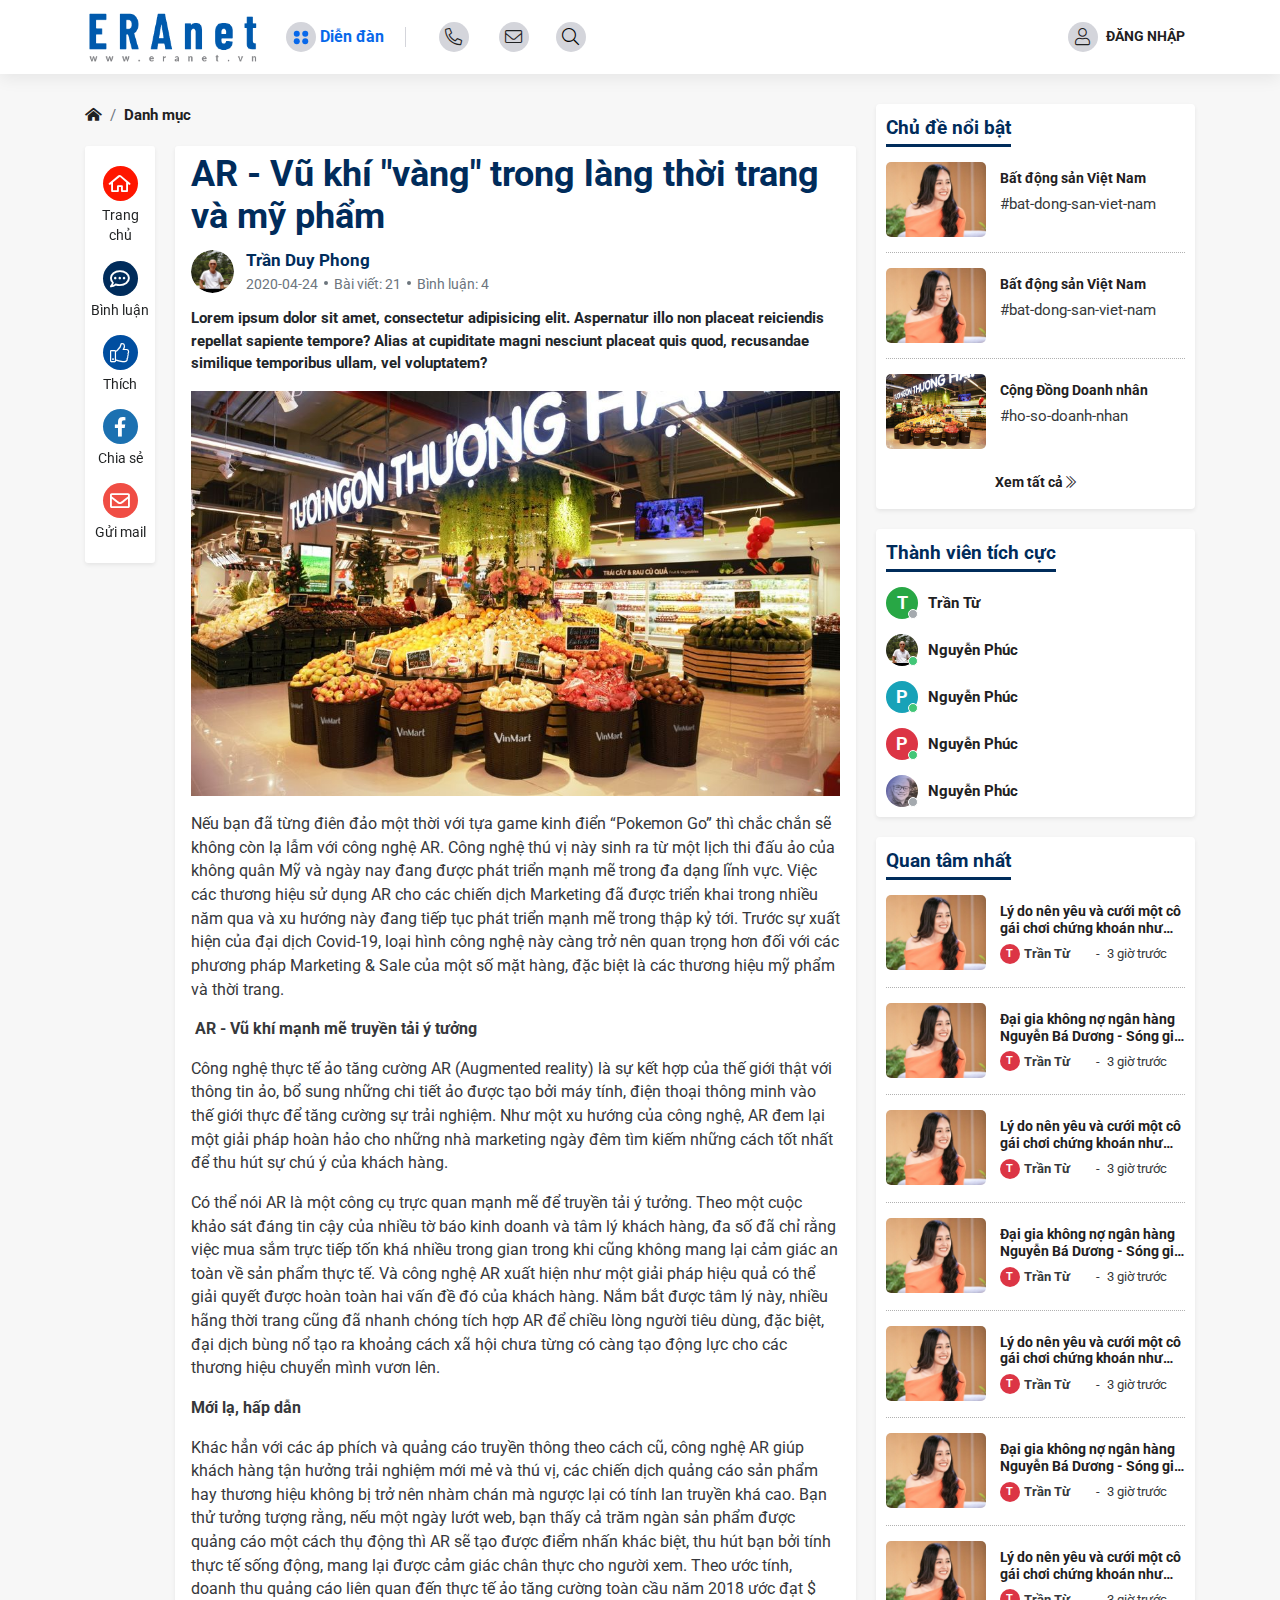
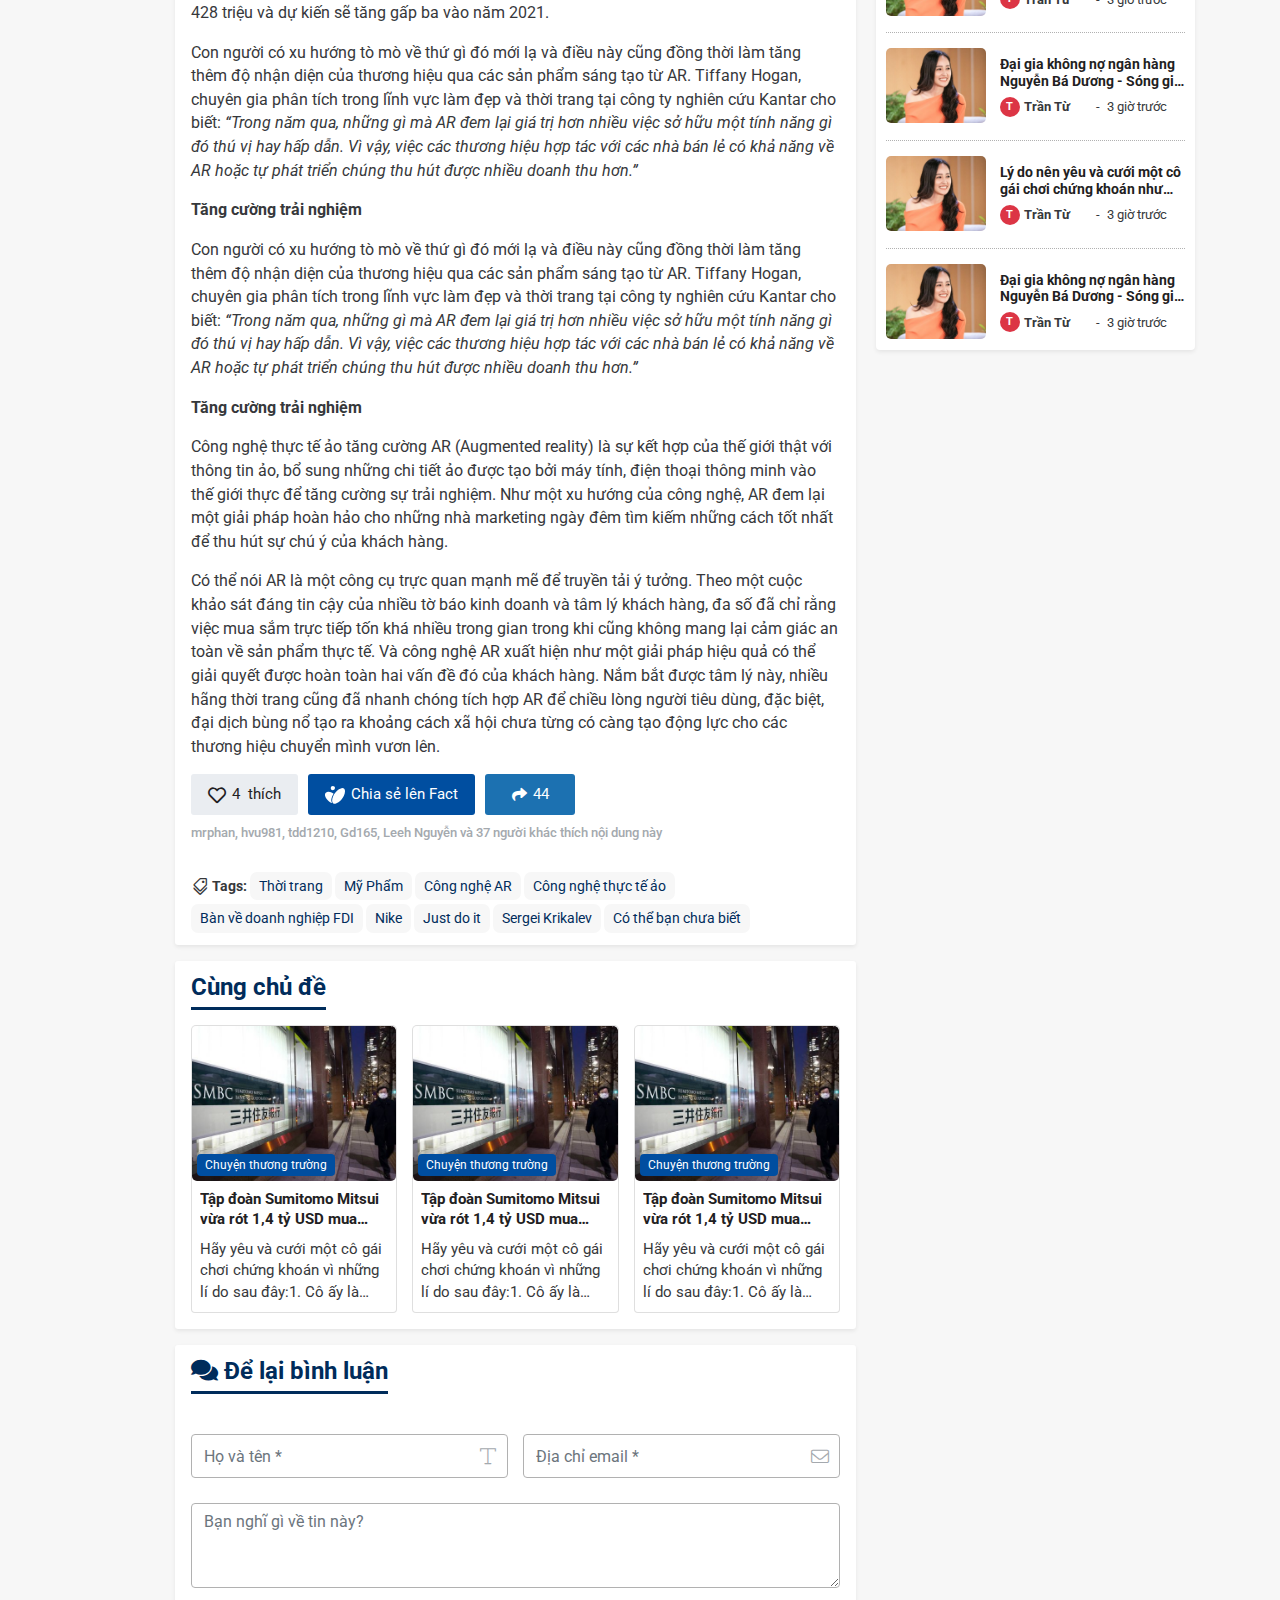
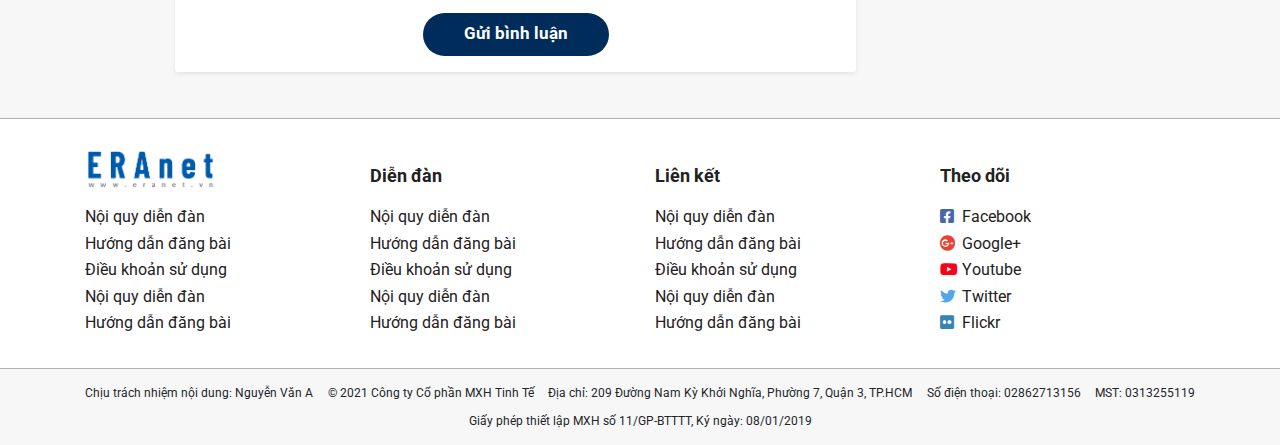
==== commit 55dcdf20: "Xong" ====
--- a/chi-tiet-bai-viet.html
+++ b/chi-tiet-bai-viet.html
@@ -37,8 +37,9 @@
 		:root {
 			--color-main: #002C5B;
 			--color-hover: #004ea0;
-			--bg-light-main: #EBF1FD; --bg-light-main-2: #0768ea;
-			--bg-light-main-hover: rgba(255,255,255,.06);
+			--bg-light-main: #EBF1FD;
+			--bg-light-main-2: #0768ea;
+			--bg-light-main-hover: rgba(255, 255, 255, .06);
 			--color-main-2: #FF1600;
 			--color-hover-2: #ff4533;
 			--color-border: #b1b1b1;
@@ -245,6 +246,527 @@
 									                    class="callModal" style="color: var(--color-main)">Đăng nhập</a>
 								</div>
 							</div>
+						</div>
+					</form>
+				</div>
+			</div>
+		</div>
+	</div>
+	<div class="modal fade modal-zoom modal-like" id="modalLike">
+		<div class="modal-dialog">
+			<div class="modal-content">
+				<div class="modal-header">
+					<h5 class="modal-title">Những người thích nội dung này</h5>
+					<button type="button" class="close" data-dismiss="modal" aria-label="Close">
+						<i class="fal fa-times"></i>
+					</button>
+				</div>
+				<div class="modal-body">
+					<ul class="list-unstyled mb-0 list-overflow">
+						<li>
+							<div class="name">
+								<div class="image">
+									<a href="user.html">
+										<img src="./assets/images/user/176798887-746702596003340-6721677200466162298-n-1619146817.jpg" alt="">
+									</a>
+								</div>
+								<div class="content">
+									<a href="">
+										Trần Duy Phong
+									</a>
+									<div class="meta">
+										Trứng
+									</div>
+								</div>
+							</div>
+							<div class="time">
+								2 phút
+							</div>
+						</li>
+						<li>
+							<div class="name">
+								<div class="image">
+									<a class="bg-danger" href="user.html">
+										<span>P</span>
+									</a>
+								</div>
+								<div class="content">
+									<a href="">
+										Trần Duy Phong
+									</a>
+									<div class="meta">
+										Thành viên cứng
+									</div>
+								</div>
+							</div>
+							<div class="time">
+								10/05/2021
+							</div>
+						</li>
+						<li>
+							<div class="name">
+								<div class="image">
+									<a href="user.html">
+										<img src="./assets/images/user/176798887-746702596003340-6721677200466162298-n-1619146817.jpg" alt="">
+									</a>
+								</div>
+								<div class="content">
+									<a href="">
+										Trần Duy Phong
+									</a>
+									<div class="meta">
+										Trứng
+									</div>
+								</div>
+							</div>
+							<div class="time">
+								2 phút
+							</div>
+						</li>
+						<li>
+							<div class="name">
+								<div class="image">
+									<a class="bg-primary" href="user.html">
+										<span>P</span>
+									</a>
+								</div>
+								<div class="content">
+									<a href="">
+										Trần Duy Phong
+									</a>
+									<div class="meta">
+										Thành viên cứng
+									</div>
+								</div>
+							</div>
+							<div class="time">
+								10/05/2021
+							</div>
+						</li>
+						<li>
+							<div class="name">
+								<div class="image">
+									<a href="user.html">
+										<img src="./assets/images/user/176798887-746702596003340-6721677200466162298-n-1619146817.jpg" alt="">
+									</a>
+								</div>
+								<div class="content">
+									<a href="">
+										Trần Duy Phong
+									</a>
+									<div class="meta">
+										Trứng
+									</div>
+								</div>
+							</div>
+							<div class="time">
+								2 phút
+							</div>
+						</li>
+						<li>
+							<div class="name">
+								<div class="image">
+									<a class="bg-secondary" href="user.html">
+										<span>P</span>
+									</a>
+								</div>
+								<div class="content">
+									<a href="">
+										Trần Duy Phong
+									</a>
+									<div class="meta">
+										Thành viên cứng
+									</div>
+								</div>
+							</div>
+							<div class="time">
+								10/05/2021
+							</div>
+						</li>
+						<li>
+							<div class="name">
+								<div class="image">
+									<a href="user.html">
+										<img src="./assets/images/user/176798887-746702596003340-6721677200466162298-n-1619146817.jpg" alt="">
+									</a>
+								</div>
+								<div class="content">
+									<a href="">
+										Trần Duy Phong
+									</a>
+									<div class="meta">
+										Trứng
+									</div>
+								</div>
+							</div>
+							<div class="time">
+								2 phút
+							</div>
+						</li>
+						<li>
+							<div class="name">
+								<div class="image">
+									<a class="bg-danger" href="user.html">
+										<span>P</span>
+									</a>
+								</div>
+								<div class="content">
+									<a href="">
+										Trần Duy Phong
+									</a>
+									<div class="meta">
+										Thành viên cứng
+									</div>
+								</div>
+							</div>
+							<div class="time">
+								10/05/2021
+							</div>
+						</li>
+						<li>
+							<div class="name">
+								<div class="image">
+									<a href="user.html">
+										<img src="./assets/images/user/176798887-746702596003340-6721677200466162298-n-1619146817.jpg" alt="">
+									</a>
+								</div>
+								<div class="content">
+									<a href="">
+										Trần Duy Phong
+									</a>
+									<div class="meta">
+										Trứng
+									</div>
+								</div>
+							</div>
+							<div class="time">
+								2 phút
+							</div>
+						</li>
+						<li>
+							<div class="name">
+								<div class="image">
+									<a class="bg-primary" href="user.html">
+										<span>P</span>
+									</a>
+								</div>
+								<div class="content">
+									<a href="">
+										Trần Duy Phong
+									</a>
+									<div class="meta">
+										Thành viên cứng
+									</div>
+								</div>
+							</div>
+							<div class="time">
+								10/05/2021
+							</div>
+						</li>
+						<li>
+							<div class="name">
+								<div class="image">
+									<a href="user.html">
+										<img src="./assets/images/user/176798887-746702596003340-6721677200466162298-n-1619146817.jpg" alt="">
+									</a>
+								</div>
+								<div class="content">
+									<a href="">
+										Trần Duy Phong
+									</a>
+									<div class="meta">
+										Trứng
+									</div>
+								</div>
+							</div>
+							<div class="time">
+								2 phút
+							</div>
+						</li>
+						<li>
+							<div class="name">
+								<div class="image">
+									<a class="bg-secondary" href="user.html">
+										<span>P</span>
+									</a>
+								</div>
+								<div class="content">
+									<a href="">
+										Trần Duy Phong
+									</a>
+									<div class="meta">
+										Thành viên cứng
+									</div>
+								</div>
+							</div>
+							<div class="time">
+								10/05/2021
+							</div>
+						</li>
+						<li>
+							<div class="name">
+								<div class="image">
+									<a href="user.html">
+										<img src="./assets/images/user/176798887-746702596003340-6721677200466162298-n-1619146817.jpg" alt="">
+									</a>
+								</div>
+								<div class="content">
+									<a href="">
+										Trần Duy Phong
+									</a>
+									<div class="meta">
+										Trứng
+									</div>
+								</div>
+							</div>
+							<div class="time">
+								2 phút
+							</div>
+						</li>
+						<li>
+							<div class="name">
+								<div class="image">
+									<a class="bg-danger" href="user.html">
+										<span>P</span>
+									</a>
+								</div>
+								<div class="content">
+									<a href="">
+										Trần Duy Phong
+									</a>
+									<div class="meta">
+										Thành viên cứng
+									</div>
+								</div>
+							</div>
+							<div class="time">
+								10/05/2021
+							</div>
+						</li>
+						<li>
+							<div class="name">
+								<div class="image">
+									<a href="user.html">
+										<img src="./assets/images/user/176798887-746702596003340-6721677200466162298-n-1619146817.jpg" alt="">
+									</a>
+								</div>
+								<div class="content">
+									<a href="">
+										Trần Duy Phong
+									</a>
+									<div class="meta">
+										Trứng
+									</div>
+								</div>
+							</div>
+							<div class="time">
+								2 phút
+							</div>
+						</li>
+						<li>
+							<div class="name">
+								<div class="image">
+									<a class="bg-primary" href="user.html">
+										<span>P</span>
+									</a>
+								</div>
+								<div class="content">
+									<a href="">
+										Trần Duy Phong
+									</a>
+									<div class="meta">
+										Thành viên cứng
+									</div>
+								</div>
+							</div>
+							<div class="time">
+								10/05/2021
+							</div>
+						</li>
+						<li>
+							<div class="name">
+								<div class="image">
+									<a href="user.html">
+										<img src="./assets/images/user/176798887-746702596003340-6721677200466162298-n-1619146817.jpg" alt="">
+									</a>
+								</div>
+								<div class="content">
+									<a href="">
+										Trần Duy Phong
+									</a>
+									<div class="meta">
+										Trứng
+									</div>
+								</div>
+							</div>
+							<div class="time">
+								2 phút
+							</div>
+						</li>
+						<li>
+							<div class="name">
+								<div class="image">
+									<a class="bg-secondary" href="user.html">
+										<span>P</span>
+									</a>
+								</div>
+								<div class="content">
+									<a href="">
+										Trần Duy Phong
+									</a>
+									<div class="meta">
+										Thành viên cứng
+									</div>
+								</div>
+							</div>
+							<div class="time">
+								10/05/2021
+							</div>
+						</li>
+						<li>
+							<div class="name">
+								<div class="image">
+									<a href="user.html">
+										<img src="./assets/images/user/176798887-746702596003340-6721677200466162298-n-1619146817.jpg" alt="">
+									</a>
+								</div>
+								<div class="content">
+									<a href="">
+										Trần Duy Phong
+									</a>
+									<div class="meta">
+										Trứng
+									</div>
+								</div>
+							</div>
+							<div class="time">
+								2 phút
+							</div>
+						</li>
+						<li>
+							<div class="name">
+								<div class="image">
+									<a class="bg-danger" href="user.html">
+										<span>P</span>
+									</a>
+								</div>
+								<div class="content">
+									<a href="">
+										Trần Duy Phong
+									</a>
+									<div class="meta">
+										Thành viên cứng
+									</div>
+								</div>
+							</div>
+							<div class="time">
+								10/05/2021
+							</div>
+						</li>
+						<li>
+							<div class="name">
+								<div class="image">
+									<a href="user.html">
+										<img src="./assets/images/user/176798887-746702596003340-6721677200466162298-n-1619146817.jpg" alt="">
+									</a>
+								</div>
+								<div class="content">
+									<a href="">
+										Trần Duy Phong
+									</a>
+									<div class="meta">
+										Trứng
+									</div>
+								</div>
+							</div>
+							<div class="time">
+								2 phút
+							</div>
+						</li>
+						<li>
+							<div class="name">
+								<div class="image">
+									<a class="bg-primary" href="user.html">
+										<span>P</span>
+									</a>
+								</div>
+								<div class="content">
+									<a href="">
+										Trần Duy Phong
+									</a>
+									<div class="meta">
+										Thành viên cứng
+									</div>
+								</div>
+							</div>
+							<div class="time">
+								10/05/2021
+							</div>
+						</li>
+						<li>
+							<div class="name">
+								<div class="image">
+									<a href="user.html">
+										<img src="./assets/images/user/176798887-746702596003340-6721677200466162298-n-1619146817.jpg" alt="">
+									</a>
+								</div>
+								<div class="content">
+									<a href="">
+										Trần Duy Phong
+									</a>
+									<div class="meta">
+										Trứng
+									</div>
+								</div>
+							</div>
+							<div class="time">
+								2 phút
+							</div>
+						</li>
+						<li>
+							<div class="name">
+								<div class="image">
+									<a class="bg-secondary" href="user.html">
+										<span>P</span>
+									</a>
+								</div>
+								<div class="content">
+									<a href="">
+										Trần Duy Phong
+									</a>
+									<div class="meta">
+										Thành viên cứng
+									</div>
+								</div>
+							</div>
+							<div class="time">
+								10/05/2021
+							</div>
+						</li>
+					</ul>
+				</div>
+			</div>
+		</div>
+	</div>
+	<div class="modal fade modal-zoom modal-share" id="modalShare">
+		<div class="modal-dialog">
+			<div class="modal-content">
+				<div class="modal-header">
+					<h5 class="modal-title">Chia sẻ lên TinhTeFact</h5>
+					<button type="button" class="close" data-dismiss="modal" aria-label="Close">
+						<i class="fal fa-times"></i>
+					</button>
+				</div>
+				<div class="modal-body">
+					<form action="">
+						<div class="form-group">
+							<textarea name="" id="" class="form-control" rows="3">Bạn có chia sẻ gì về bài này...</textarea>
+						</div>
+						<div class="form-image">
+							<span style="background-image: url('./assets/images/blog/1.jpg')"></span>
+						</div>
+						<div class="form-group text-center mt-4">
+							<button type="button" class="btn template-5_main">Chia sẻ</button>
 						</div>
 					</form>
 				</div>
@@ -519,11 +1041,17 @@
 										<span class="text">Bình luận</span>
 									</a>
 								</li>
+								<li class="like">
+									<a href="javascript:void(0)" id="like-cta" class="button-like">
+										<i class="fal fa-thumbs-up"></i>
+										<span class="text">Thích</span>
+									</a>
+								</li>
 								<li class="facebook">
 									<a href="javascript:void(0)" target="_blank">
 										<i class="fab fa-facebook-f"></i>
 										<span class="text">
-											Chia sẻ facebook
+											Chia sẻ
 										</span>
 									</a>
 								</li>
@@ -556,10 +1084,13 @@
 									</a>
 									<div class="meta">
 										<div class="time">
-											2020-04-24 20:53:48
+											2020-04-24
 										</div>
 										<div class="posts">
 											Bài viết: 21
+										</div>
+										<div class="posts">
+											Bình luận: 4
 										</div>
 									</div>
 								</div>
@@ -641,6 +1172,48 @@
 								<p><span style="font-weight: 400;">Có thể nói AR là một công cụ trực quan mạnh mẽ để truyền tải ý tưởng. Theo một cuộc khảo sát đáng tin cậy của nhiều tờ báo kinh doanh và tâm lý khách hàng, đa số đã chỉ rằng việc mua sắm trực tiếp tốn khá nhiều trong gian trong khi cũng không mang lại cảm giác an toàn về sản phẩm thực tế. Và công nghệ AR xuất hiện như một giải pháp hiệu quả có thể giải quyết được hoàn toàn hai vấn đề đó của khách hàng. Nắm bắt được tâm lý này, nhiều hãng thời trang cũng đã nhanh chóng tích hợp AR để chiều lòng người tiêu dùng, đặc biệt, đại dịch bùng nổ tạo ra khoảng cách xã hội chưa từng có càng tạo động lực cho các thương hiệu chuyển mình vươn lên.</span>
 								</p>
 							</div>
+							<div class="likeandshare">
+								<ul class="list-unstyled mb-0">
+									<li>
+										<a href="javascript:void(0)" class="like-button" id="like-in-page">
+											<div class="icon">
+												<i class="far fa-heart"></i>
+											</div>
+											<div class="text"><span class="number">4</span> <span></span>thích</div>
+										</a>
+									</li>
+									<li>
+										<a class="share-fact" href="#modalShare" data-toggle="modal">
+											<div class="icon">
+												<svg width="20" height="18" viewBox="0 0 20 18"
+												     xmlns="http://www.w3.org/2000/svg">
+													<g fill="#FFF" fill-rule="nonzero">
+														<path d="M19.993 5.44c-.034 1.614-.51 3.123-1.222 4.561-1.255 2.538-2.968 4.715-5.33 6.355-.91.632-1.887 1.133-3.01 1.295-1.803.26-3.066-.73-3.25-2.518-.165-1.615.221-3.13.856-4.59 1.282-2.945 3.18-5.419 5.896-7.235.822-.55 1.713-.96 2.708-1.13 1.68-.286 2.934.55 3.255 2.193.069.35.124.707.097 1.069z"></path>
+														<path d="M7.12 16.985c-1.15-.298-2.145-.867-3.064-1.55-1.831-1.363-3.21-3.027-3.842-5.16C-.02 9.478-.09 8.668.147 7.856.525 6.569 1.652 5.742 3.081 5.67c1.233-.063 2.373.226 3.469.715.638.285 1.228.642 1.804 1.025.238.159.285.277.12.526-.88 1.323-1.558 2.73-1.93 4.252-.25 1.021-.356 2.048-.138 3.088a3.85 3.85 0 0 0 .779 1.648l-.064.06zM10 2.123a2.134 2.134 0 0 1-2.124 2.123 2.135 2.135 0 0 1-2.162-2.085A2.132 2.132 0 0 1 7.835 0c.571-.003 1.12.219 1.526.617.406.398.636.94.639 1.506z"></path>
+													</g>
+												</svg>
+											</div>
+											<div class="text"><span class="d-none d-lg-block">Chia sẻ lên </span>Fact
+											</div>
+										</a>
+									</li>
+									<li>
+										<a class="share-facebook" href="javascript:void(0)">
+											<div class="icon">
+												<i class="fas fa-share"></i>
+											</div>
+											<div class="number">
+												44
+											</div>
+										</a>
+									</li>
+								</ul>
+								<div class="mt-2 people-like">
+									<a href="#modalLike" data-toggle="modal">
+										mrphan, hvu981, tdd1210, Gd165, Leeh Nguyễn và 37 người khác thích nội dung này
+									</a>
+								</div>
+							</div>
 							<div class="tags">
 								<span><i class="far fa-tags fa-rotate-90 mr-1"></i>Tags: </span>
 								<a href="#">Thời trang</a>
@@ -1270,6 +1843,7 @@
 		</a>
 	</div>
 </div>
+
 
 <footer class="template-5_footer">
 	<div class="top-area">
--- a/assets/css/style.css
+++ b/assets/css/style.css
@@ -99,35 +99,30 @@
 @media (min-width: 992px) {
     .col-lg-3.col-custom {
         -ms-flex: 0 0 30%;
-        -webkit-box-flex: 0;
         flex: 0 0 30%;
         max-width: 30%;
     }
 
     .col-lg-6.col-custom {
         -ms-flex: 0 0 40%;
-        -webkit-box-flex: 0;
         flex: 0 0 40%;
         max-width: 40%;
     }
 
     .col-lg-9.col-custom {
         -ms-flex: 0 0 70%;
-        -webkit-box-flex: 0;
         flex: 0 0 70%;
         max-width: 70%;
     }
 
     .template-5_single-left {
         -ms-flex: 0 0 90px;
-        -webkit-box-flex: 0;
         flex: 0 0 90px;
         max-width: 90px;
     }
 
     .template-5_single-right {
         -ms-flex: 0 0 calc(100% - 90px);
-        -webkit-box-flex: 0;
         flex: 0 0 calc(100% - 90px);
         max-width: calc(100% - 90px);
     }
@@ -138,8 +133,8 @@
 }
 
 .bg-gradient {
+    background-image: -webkit-gradient(linear, left top, left bottom, from(rgba(255, 255, 255, 0.25)), to(rgba(255, 255, 255, 0))) !important;
     background-image: -o-linear-gradient(top, rgba(255, 255, 255, 0.25), rgba(255, 255, 255, 0)) !important;
-    background-image: -webkit-gradient(linear, left top, left bottom, from(rgba(255, 255, 255, 0.25)), to(rgba(255, 255, 255, 0))) !important;
     background-image: linear-gradient(180deg, rgba(255, 255, 255, 0.25), rgba(255, 255, 255, 0)) !important;
 }
 
@@ -170,15 +165,15 @@
 }
 
 .list-overflow::-webkit-scrollbar-track {
-    background: #474747;
+    background: #a9a9a9;
 }
 
 .list-overflow::-webkit-scrollbar-thumb {
-    background: #b7b7b7;
+    background: #8c8c8c;
 }
 
 .list-overflow::-webkit-scrollbar-thumb:hover {
-    background: #b7b7b7;
+    background: #727272;
 }
 
 .loading-pure {
@@ -413,12 +408,6 @@
     margin-bottom: 15px;
     padding-bottom: 5px;
     display: inline-block;
-    overflow: hidden;
-    -o-text-overflow: ellipsis;
-    text-overflow: ellipsis;
-    -webkit-line-clamp: 1;
-    display: -webkit-box;
-    -webkit-box-orient: vertical;
 }
 
 .template-5_heading:before {
@@ -437,26 +426,14 @@
 }
 
 .template-5_heading-2 {
-    display: -webkit-box;
-    display: -ms-flexbox;
-    display: flex;
-    -webkit-box-align: center;
-    -ms-flex-align: center;
+    display: flex;
     align-items: center;
-    -webkit-box-pack: justify;
-    -ms-flex-pack: justify;
     justify-content: space-between;
 }
 
 .template-5_heading-2 > ul {
-    display: -webkit-box;
-    display: -ms-flexbox;
-    display: flex;
-    -webkit-box-align: center;
-    -ms-flex-align: center;
+    display: flex;
     align-items: center;
-    -webkit-box-pack: start;
-    -ms-flex-pack: start;
     justify-content: flex-start;
 }
 
@@ -464,7 +441,6 @@
     position: relative;
     display: inline-block;
     padding-bottom: 5px;
-    /*margin-bottom: 13px !important;*/
 }
 
 .template-5_heading-2 > ul > li:first-of-type {
@@ -472,29 +448,6 @@
     display: inline-block;
 }
 
-/*.template-5_heading-2 > ul li:first-of-type:after,*/
-/*.template-5_heading-2 > ul li:first-of-type:before {*/
-/*    position: absolute;*/
-/*    display: block;*/
-/*    content: "";*/
-/*    bottom: 0;*/
-/*    height: 3px;*/
-/*}*/
-
-/*.template-5_heading-2 > ul li:first-of-type:before {*/
-/*    z-index: 1;*/
-/*    background: var(--color-main);*/
-/*    width: calc(100% + 20px);*/
-/*    left: 0;*/
-/*}*/
-
-/*.template-5_heading-2 > ul li:first-of-type:after {*/
-/*    z-index: 2;*/
-/*    background: var(--color-main-2);*/
-/*    width: 30px;*/
-/*    left: 8px;*/
-/*}*/
-
 .template-5_heading-2 > ul > li:not(:first-of-type) {
     margin-left: 20px;
 }
@@ -503,7 +456,6 @@
     font-size: 1.8em;
     position: relative;
     font-weight: 700;
-    /*color: var(--color-main);*/
     color: var(--bg-light-main-2);
 }
 
@@ -513,7 +465,6 @@
 
 .template-5_heading-2 > ul > li:not(:first-of-type) > a {
     background: var(--bg-main);
-    /*color: var(--color-main);*/
     color: var(--bg-light-main-2);
     padding: 5px 10px;
     border-radius: .25rem;
@@ -521,8 +472,6 @@
     font-size: 1.5em;
     display: block;
     position: relative;
-    -webkit-transition: .3s all ease;
-    -o-transition: .3s all ease;
     transition: .3s all ease;
 }
 
@@ -584,34 +533,28 @@
 
 @-webkit-keyframes zoom-jsx {
     0% {
-        -webkit-transform: scale(1);
         transform: scale(1)
     }
 
     50% {
-        -webkit-transform: scale(.75);
         transform: scale(.75)
     }
 
     to {
-        -webkit-transform: scale(1);
         transform: scale(1)
     }
 }
 
 @keyframes zoom-jsx {
     0% {
-        -webkit-transform: scale(1);
         transform: scale(1)
     }
 
     50% {
-        -webkit-transform: scale(.75);
         transform: scale(.75)
     }
 
     to {
-        -webkit-transform: scale(1);
         transform: scale(1)
     }
 }
@@ -629,7 +572,6 @@
     background: var(--color-hover);
     color: var(--bg-white);
     font-size: 1.15em;
-    -webkit-box-shadow: 0 1px 4px rgba(0, 0, 0, .45);
     box-shadow: 0 1px 4px rgba(0, 0, 0, .45);
     font-weight: 700;
 }
@@ -637,7 +579,6 @@
 .template-5_heading-4 {
     padding: 12px;
     width: 100%;
-    /*background: var(--color-hover);*/
     background: #ebf1fd;
     border-radius: 6px;
     margin: 15px 0 30px;
@@ -647,18 +588,16 @@
     padding: 9px 30px;
     text-align: center;
     border-radius: 5px;
-    /*background: var(--color-main);*/
     background: var(--bg-light-main-2);
     color: var(--bg-white);
     font-size: 1.1em;
     display: block;
     width: 100%;
-    font-weight: 700;
+    font-weight: 500;
     text-transform: uppercase;
 }
 
 .template-5_heading-4 > a:hover {
-    /*background: #011A35;*/
     background: var(--color-main);
 }
 
@@ -687,8 +626,6 @@
 }
 
 .template-5_readmore {
-    -webkit-transition: .3s all ease-in;
-    -o-transition: .3s all ease-in;
     transition: .3s all ease-in;
     font-size: .9em;
     font-weight: 700;
@@ -735,8 +672,6 @@
 }
 
 .template-5_modal .modal .modal-header {
-    -webkit-box-pack: center;
-    -ms-flex-pack: center;
     justify-content: center;
     background: var(--color-main);
     border-bottom: 0;
@@ -777,14 +712,8 @@
 .template-5_modal .modal .modal-body .modal-form .form-group.form-inner {
     position: relative;
     width: 100%;
-    display: -webkit-box;
-    display: -ms-flexbox;
-    display: flex;
-    -webkit-box-align: center;
-    -ms-flex-align: center;
+    display: flex;
     align-items: center;
-    -webkit-box-pack: start;
-    -ms-flex-pack: start;
     justify-content: flex-start;
     overflow: hidden;
     margin-bottom: 25px;
@@ -799,24 +728,15 @@
     padding-top: 0;
     padding-bottom: 0;
     font-size: 1.05em;
-    -webkit-transition: .3s all ease;
-    -o-transition: .3s all ease;
     transition: .3s all ease;
 }
 
 .template-5_modal .modal .modal-body .modal-form .form-group.form-inner span {
     width: 40px;
-    display: -webkit-box;
-    display: -ms-flexbox;
-    display: flex;
-    -webkit-box-align: center;
-    -ms-flex-align: center;
+    display: flex;
     align-items: center;
-    -webkit-box-pack: center;
-    -ms-flex-pack: center;
     justify-content: center;
     height: 100%;
-    -ms-flex-negative: 0;
     flex-shrink: 0;
     font-size: 1.2em;
     color: var(--text-gray-50);
@@ -871,12 +791,8 @@
     width: 10px;
     height: 10px;
     z-index: 2;
-    -webkit-transform: scale(0);
-    -ms-transform: scale(0);
     transform: scale(0);
     background: var(--color-main);
-    -webkit-transition: .2s all ease-in-out;
-    -o-transition: .2s all ease-in-out;
     transition: .2s all ease-in-out;
 }
 
@@ -887,8 +803,6 @@
 
 
 .template-5_modal .modal .modal-body .modal-form .checkbox-hidden input:checked ~ label:after {
-    -webkit-transform: scale(1);
-    -ms-transform: scale(1);
     transform: scale(1);
 }
 
@@ -935,6 +849,171 @@
     background: var(--bg-white);
 }
 
+.template-5_modal .modal-zoom .modal-dialog {
+    -webkit-transform: translate(0, 0) scale(.5);
+    transform: translate(0, 0) scale(.5);
+}
+
+.template-5_modal .modal-zoom.show .modal-dialog {
+    -webkit-transform: translate(0, 0) scale(1);
+    transform: translate(0, 0) scale(1);
+}
+
+.template-5_modal .modal-like .modal-header {
+    background-color: var(--bg-white);
+    justify-content: space-between;
+}
+
+.template-5_modal .modal-like .modal-header .modal-title {
+    font-size: 1.1em;
+    text-transform: initial;
+    padding: 0;
+    color: var(--text-dark);
+}
+
+.template-5_modal .modal-like .modal-header .close {
+    position: relative;
+    top: unset;
+    right: unset;
+    width: 28px;
+    height: 28px;
+    color: var(--text-dark);
+    background-color: var(--bg-main);
+    border-radius: 50%;
+    text-align: center;
+    line-height: 28px;
+}
+
+.template-5_modal .modal-like .modal-body {
+    padding: 1rem;
+}
+
+.template-5_modal .modal-like .modal-body ul {
+    max-height: calc(100vh - 2rem - 60px - 3.5rem);
+}
+
+.template-5_modal .modal-like .modal-body ul li {
+    display: flex;
+    align-items: center;
+    justify-content: space-between;
+    padding-right: 8px;
+}
+
+.template-5_modal .modal-like .modal-body ul li .name {
+    display: flex;
+    align-items: center;
+}
+
+.template-5_modal .modal-like .modal-body ul li .name .image {
+    width: 36px;
+    height: 36px;
+    flex-shrink: 0;
+    transition: .3s all ease;
+    margin: 0;
+}
+
+.template-5_modal .modal-like .modal-body ul li .name .image > a {
+    width: 100%;
+    height: 36px;
+    border-radius: 50%;
+    display: flex;
+    align-items: center;
+    justify-content: center;
+    overflow: hidden;
+    font-size: 1.4em;
+    color: var(--bg-white);
+}
+
+.template-5_modal .modal-like .modal-body ul li .name .image > a img {
+    width: 100%;
+    height: 100%;
+    border-radius: inherit;
+    display: block;
+    vertical-align: middle;
+    object-fit: cover;
+}
+
+.template-5_modal .modal-like .modal-body ul li .name .content {
+    padding-left: 12px;
+    width: 100%;
+}
+
+.template-5_modal .modal-like .modal-body ul li .name .content a {
+    color: var(--color-main);
+    font-weight: 700;
+    font-size: 1em;
+    transition: .3s all ease;
+    line-height: 1.1;
+    margin-bottom: 4px;
+    display: inline-block;
+}
+
+.template-5_modal .modal-like .modal-body ul li .name .content .meta {
+    color: var(--text-gray);
+    font-size: .95em;
+    display: flex;
+    align-items: center;
+    justify-content: flex-start;
+    line-height: 1.1;
+}
+
+.template-5_modal .modal-like .modal-body ul li .time {
+    color: var(--text-gray);
+    font-size: .9em;
+}
+
+.template-5_modal .modal-like .modal-body ul li:not(:last-child) {
+    margin-bottom: 14px;
+}
+
+.template-5_modal .modal-share .modal-header {
+    background-color: var(--bg-white);
+    justify-content: space-between;
+}
+
+.template-5_modal .modal-share .modal-header .modal-title {
+    font-size: 1.1em;
+    text-transform: initial;
+    padding: 0;
+    color: var(--text-dark);
+}
+
+.template-5_modal .modal-share .modal-header .close {
+    position: relative;
+    top: unset;
+    right: unset;
+    width: 28px;
+    height: 28px;
+    color: var(--text-dark);
+    background-color: var(--bg-main);
+    border-radius: 50%;
+    text-align: center;
+    line-height: 28px;
+}
+
+.template-5_modal .modal-share .modal-body {
+    padding: 1rem;
+}
+
+.template-5_modal .modal-share .modal-body .form-image {
+    position: relative;
+    padding-bottom: 50%;
+    background-color: var(--bg-light);
+    border-radius: 5px;
+    overflow: hidden;
+}
+
+.template-5_modal .modal-share .modal-body .form-image span {
+    position: absolute;
+    top: 0;
+    left: 0;
+    right: 0;
+    bottom: 0;
+    width: 100%;
+    height: 100%;
+    background: var(--bg-white) center center/cover no-repeat;
+}
+
 @media screen and (max-width: 768px) {
     .template-5_modal .modal .modal-body .modal-form .form-group.form-inner input,
     .template-5_modal .modal .modal-body .modal-form a {
@@ -948,7 +1027,6 @@
 
 .template-5_header {
     background: var(--bg-white);
-    -webkit-box-shadow: 0 .25rem 1rem rgba(0, 0, 0, .075) !important;
     box-shadow: 0 .25rem 1rem rgba(0, 0, 0, .075) !important;
     position: relative;
     z-index: 3;
@@ -956,27 +1034,15 @@
 }
 
 .template-5_header .header-grid {
-    display: -webkit-box;
-    display: -ms-flexbox;
-    display: flex;
-    -webkit-box-pack: start;
-    -ms-flex-pack: start;
+    display: flex;
     justify-content: flex-start;
-    -webkit-box-align: center;
-    -ms-flex-align: center;
     align-items: center;
     position: relative;
 }
 
 .template-5_header .header-grid [class*=header-grid] {
-    display: -webkit-box;
-    display: -ms-flexbox;
-    display: flex;
-    -webkit-box-pack: start;
-    -ms-flex-pack: start;
+    display: flex;
     justify-content: flex-start;
-    -webkit-box-align: center;
-    -ms-flex-align: center;
     align-items: center;
     position: relative;
 }
@@ -993,8 +1059,6 @@
     height: 20px;
     background: var(--bg-main);
     top: 50%;
-    -webkit-transform: translateY(-50%);
-    -ms-transform: translateY(-50%);
     transform: translateY(-50%);
     left: -20px;
 }
@@ -1013,8 +1077,6 @@
 }
 
 .template-5_header .label-item > a {
-    -webkit-transition: .3s all ease-in;
-    -o-transition: .3s all ease-in;
     transition: .3s all ease-in;
     background: transparent;
     font-size: .95em;
@@ -1022,28 +1084,16 @@
     color: var(--text-dark);
     padding: 5px 10px;
     border-radius: .45rem;
-    display: -webkit-box;
-    display: -ms-flexbox;
-    display: flex;
-    -webkit-box-align: center;
-    -ms-flex-align: center;
+    display: flex;
     align-items: center;
-    -webkit-box-pack: start;
-    -ms-flex-pack: start;
     justify-content: flex-start;
     border: 1px solid transparent;
     position: relative;
 }
 
 .template-5_header .label-item > a > span.icon {
-    display: -webkit-inline-box;
-    display: -ms-inline-flexbox;
     display: inline-flex;
-    -webkit-box-align: center;
-    -ms-flex-align: center;
     align-items: center;
-    -webkit-box-pack: center;
-    -ms-flex-pack: center;
     justify-content: center;
     width: 30px;
     height: 30px;
@@ -1053,15 +1103,12 @@
     margin-right: 0;
     margin-left: 3px !important;
     -webkit-transition: margin-right 0.4s ease;
-    -o-transition: margin-right 0.4s ease;
     transition: margin-right 0.4s ease;
     fill: var(--bg-light-main-2);
 }
 
 .template-5_header .label-item > a > span.icon g {
     fill: var(--bg-light-main-2);
-    -webkit-transition: .3s all ease-in;
-    -o-transition: .3s all ease-in;
     transition: .3s all ease-in;
 }
 
@@ -1069,7 +1116,6 @@
     display: inline-block;
     overflow: hidden;
     -webkit-transition: width 0.4s ease;
-    -o-transition: width 0.4s ease;
     transition: width 0.4s ease;
     line-height: 1.2;
 }
@@ -1081,8 +1127,6 @@
 
 .template-5_header .label-item .heading-title.label-forum {
     color: var(--bg-light-main-2);
-    -webkit-transition: .3s all ease-in;
-    -o-transition: .3s all ease-in;
     transition: .3s all ease-in;
 }
 
@@ -1118,8 +1162,6 @@
 }
 
 .template-5_header .label-item .form-search .form-group {
-    -webkit-transition: .3s all ease-in;
-    -o-transition: .3s all ease-in;
     transition: .3s all ease-in;
     background: transparent;
     font-size: .95em;
@@ -1127,14 +1169,8 @@
     color: var(--text-dark);
     padding: 5px 10px;
     border-radius: .45rem;
-    display: -webkit-box;
-    display: -ms-flexbox;
-    display: flex;
-    -webkit-box-align: center;
-    -ms-flex-align: center;
+    display: flex;
     align-items: center;
-    -webkit-box-pack: start;
-    -ms-flex-pack: start;
     justify-content: flex-start;
     border: 1px solid transparent;
     position: relative;
@@ -1149,19 +1185,12 @@
     padding-right: 0;
     font-size: 1em;
     -webkit-transition: width 0.4s ease;
-    -o-transition: width 0.4s ease;
     transition: width 0.4s ease;
 }
 
 .template-5_header .label-item .form-search .form-group .call-form {
-    display: -webkit-inline-box;
-    display: -ms-inline-flexbox;
     display: inline-flex;
-    -webkit-box-align: center;
-    -ms-flex-align: center;
     align-items: center;
-    -webkit-box-pack: center;
-    -ms-flex-pack: center;
     justify-content: center;
     width: 30px;
     height: 30px;
@@ -1170,7 +1199,6 @@
     font-size: 1.2em;
     margin-right: 0;
     border: 0;
-    -ms-flex-negative: 0;
     flex-shrink: 0;
 }
 
@@ -1181,13 +1209,10 @@
     width: 350px;
     background-color: var(--bg-white);
     border-radius: .4rem;
-    -webkit-box-shadow: 0 1rem 3rem rgba(0, 0, 0, .175) !important;
     box-shadow: 0 1rem 3rem rgba(0, 0, 0, .175) !important;
     z-index: 12;
     opacity: 0;
     visibility: hidden;
-    -webkit-transition: .35s all ease;
-    -o-transition: .35s all ease;
     transition: .35s all ease;
 }
 
@@ -1239,22 +1264,16 @@
 
 .template-5_header .label-item .form-search #search-result > ul > li > a .image img {
     width: 100%;
-    -o-object-fit: cover;
     object-fit: cover;
-    -webkit-transition: .3s all ease;
-    -o-transition: .3s all ease;
     transition: .3s all ease;
 }
 
 .template-5_header .label-item .form-search #search-result > ul > li > a .title {
     font-size: 1em;
     color: var(--text-dark);
-    -webkit-transition: .3s all ease;
-    -o-transition: .3s all ease;
     transition: .3s all ease;
     font-weight: 700;
     overflow: hidden;
-    -o-text-overflow: ellipsis;
     text-overflow: ellipsis;
     -webkit-line-clamp: 1;
     display: -webkit-box;
@@ -1266,7 +1285,6 @@
     font-size: .95em;
     color: var(--text-gray);
     overflow: hidden;
-    -o-text-overflow: ellipsis;
     text-overflow: ellipsis;
     -webkit-line-clamp: 2;
     display: -webkit-box;
@@ -1305,7 +1323,6 @@
     -webkit-transition: .3s opacity ease-in-out, .3s top ease-in-out;
     width: 230px;
     background-color: #fff;
-    -webkit-box-shadow: 0 0.125rem 0.25rem rgb(0 0 0 / 8%) !important;
     box-shadow: 0 0.125rem 0.25rem rgb(0 0 0 / 8%) !important;
     z-index: 10;
     text-align: left;
@@ -1318,7 +1335,6 @@
 
 .template-5_header .user-area > ul > li > p {
     overflow: hidden;
-    -o-text-overflow: ellipsis;
     text-overflow: ellipsis;
     -webkit-line-clamp: 1;
     display: -webkit-box;
@@ -1347,21 +1363,18 @@
 
 .template-5_header .col-left-custom {
     -ms-flex: 0 0 16.666667%;
-    -webkit-box-flex: 0;
     flex: 0 0 16.666667%;
     max-width: 16.666667%;
 }
 
 .template-5_header .col-middle-custom {
     -ms-flex: 0 0 66.666667%;
-    -webkit-box-flex: 0;
     flex: 0 0 66.666667%;
     max-width: 66.666667%;
 }
 
 .template-5_header .col-right-custom {
     -ms-flex: 0 0 16.666667%;
-    -webkit-box-flex: 0;
     flex: 0 0 16.666667%;
     max-width: 16.666667%;
 }
@@ -1377,14 +1390,8 @@
 
     .template-5_header #hamburger {
         position: relative;
-        display: -webkit-inline-box;
-        display: -ms-inline-flexbox;
         display: inline-flex;
-        -webkit-box-align: center;
-        -ms-flex-align: center;
         align-items: center;
-        -webkit-box-pack: center;
-        -ms-flex-pack: center;
         justify-content: center;
         margin-right: 36px;
     }
@@ -1404,15 +1411,11 @@
         width: 24px;
         border-radius: 1px;
         background: var(--text-dark);
-        -webkit-transition: all .4s;
-        -o-transition: all .4s;
         transition: all .4s;
     }
 
     .template-5_header #hamburger .hamburger span {
         top: 50%;
-        -webkit-transform: translateY(-50%);
-        -ms-transform: translateY(-50%);
         transform: translateY(-50%);
     }
 
@@ -1451,8 +1454,6 @@
         max-width: 420px;
         background: var(--bg-light);
         border-bottom: none;
-        -webkit-transition: all 0.5s;
-        -o-transition: all 0.5s;
         transition: all 0.5s;
         -webkit-box-shadow: 0 4px 20px #8891a9;
         box-shadow: 0 4px 20px #8891a9;
@@ -1466,14 +1467,8 @@
     }
 
     .template-5_header > .navigation > ul > li .navigation-header {
-        display: -webkit-box;
-        display: -ms-flexbox;
         display: flex;
-        -webkit-box-align: center;
-        -ms-flex-align: center;
         align-items: center;
-        -webkit-box-pack: justify;
-        -ms-flex-pack: justify;
         justify-content: space-between;
         padding: 8px 15px;
         background: var(--bg-white);
@@ -1481,7 +1476,6 @@
         font-size: 1.3em;
         font-weight: 700;
         color: var(--color-main);
-        text-transform: uppercase;
     }
 
     .template-5_header > .navigation > ul > li .navigation-header > a {
@@ -1490,15 +1484,8 @@
     }
 
     .template-5_header > .navigation > ul > li > a {
-        display: -webkit-box;
-        display: -ms-flexbox;
         display: flex;
-        -webkit-box-align: center;
-        -ms-flex-align: center;
         align-items: center;
-        -webkit-box-orient: horizontal;
-        -webkit-box-direction: normal;
-        -ms-flex-direction: row;
         flex-direction: row;
         padding: 5px 15px;
         min-height: 45px;
@@ -1522,10 +1509,7 @@
 
     .template-5_header > .navigation > .forum-sidebar > ul {
         margin: 0 -5px;
-        display: -webkit-box;
-        display: -ms-flexbox;
         display: flex;
-        -ms-flex-wrap: wrap;
         flex-wrap: wrap;
     }
 
@@ -1538,10 +1522,7 @@
     .template-5_header > .navigation > .forum-sidebar > ul > li > a {
         font-size: 1.05em;
         color: var(--text-dark-50);
-        -webkit-box-shadow: 0 0 8px rgb(0 0 0 / 0%);
         box-shadow: 0 0 8px rgb(0 0 0 / 0%);
-        -webkit-transition: .3s all ease;
-        -o-transition: .3s all ease;
         transition: .3s all ease;
         font-weight: 700;
     }
@@ -1563,14 +1544,12 @@
     .template-5_header.show #hamburger .hamburger:before {
         top: calc(50% - 2px);
         -ms-transform: rotate(45deg);
-        -webkit-transform: rotate(45deg);
         transform: rotate(45deg);
     }
 
     .template-5_header.show #hamburger .hamburger:after {
         bottom: 50%;
         -ms-transform: rotate(-45deg);
-        -webkit-transform: rotate(-45deg);
         transform: rotate(-45deg);
     }
 
@@ -1580,24 +1559,19 @@
 
     .template-5_header .col-left-custom {
         -ms-flex: 0 0 100px;
-        -webkit-box-flex: 0;
         flex: 0 0 100px;
         max-width: 100px;
     }
 
     .template-5_header .col-middle-custom {
         -ms-flex: 0 0 calc(100% - 200px);
-        -webkit-box-flex: 0;
         flex: 0 0 calc(100% - 200px);
         max-width: calc(100% - 200px);
-        -webkit-transition: .3s all ease;
-        -o-transition: .3s all ease;
         transition: .3s all ease;
     }
 
     .template-5_header .col-right-custom {
         -ms-flex: 0 0 100px;
-        -webkit-box-flex: 0;
         flex: 0 0 100px;
         max-width: 100px;
     }
@@ -1606,24 +1580,19 @@
 @media screen and (max-width: 767px) {
     .template-5_header .col-left-custom {
         -ms-flex: 0 0 100px;
-        -webkit-box-flex: 0;
         flex: 0 0 100px;
         max-width: 100px;
     }
 
     .template-5_header .col-middle-custom {
         -ms-flex: 0 0 calc(100% - 225px);
-        -webkit-box-flex: 0;
         flex: 0 0 calc(100% - 225px);
         max-width: calc(100% - 225px);
-        -webkit-transition: .3s all ease;
-        -o-transition: .3s all ease;
         transition: .3s all ease;
     }
 
     .template-5_header .col-right-custom {
         -ms-flex: 0 0 125px;
-        -webkit-box-flex: 0;
         flex: 0 0 125px;
         max-width: 125px;
     }
@@ -1647,8 +1616,6 @@
 
     .template-5_header .label-item .form-search #search-result {
         left: 50%;
-        -webkit-transform: translateX(-50%);
-        -ms-transform: translateX(-50%);
         transform: translateX(-50%);
     }
 
@@ -1662,16 +1629,11 @@
         padding: 6px 10px;
         font-size: .9em;
     }
-
-    .template-5_header {
-        overflow-x: hidden;
-    }
 }
 
 @media screen and (max-width: 575px) {
     .template-5_header .col-middle-custom.active {
         -ms-flex: 0 0 calc(100% - 100px);
-        -webkit-box-flex: 0;
         flex: 0 0 calc(100% - 100px);
         max-width: calc(100% - 100px);
     }
@@ -1687,38 +1649,23 @@
 }
 
 .template-5_card-overlay .card-img {
-    -webkit-transition: .3s all ease;
-    -o-transition: .3s all ease;
     transition: .3s all ease;
     height: 353px;
-    -o-object-fit: cover;
     object-fit: cover;
 }
 
 .template-5_card-overlay:hover .card-img {
-    -webkit-filter: blur(1px);
     filter: blur(1px);
-    -webkit-transform: scale(1.025);
-    -ms-transform: scale(1.025);
     transform: scale(1.025);
 }
 
 .template-5_card-overlay .card-img-overlay {
-    display: -webkit-box;
-    display: -ms-flexbox;
-    display: flex;
-    -webkit-box-orient: vertical;
-    -webkit-box-direction: normal;
-    -ms-flex-direction: column;
+    display: flex;
     flex-direction: column;
-    -webkit-box-pack: end;
-    -ms-flex-pack: end;
     justify-content: flex-end;
     /*height: 140px;*/
     height: 45px;
     top: unset;
-    background-image: -webkit-gradient(linear, left bottom, left top, from(rgba(0, 0, 0, .85)), to(transparent));
-    background-image: -o-linear-gradient(bottom, rgba(0, 0, 0, .85), transparent);
     background-image: linear-gradient(0deg, rgba(0, 0, 0, .85), transparent);
     padding: 8px;
 }
@@ -1730,8 +1677,6 @@
     color: var(--bg-white);
     font-size: .8em;
     background: var(--color-hover);
-    -webkit-transition: .3s all ease;
-    -o-transition: .3s all ease;
     transition: .3s all ease;
 }
 
@@ -1742,12 +1687,9 @@
 .template-5_card-overlay .card-img-overlay .card-title > a {
     font-size: 1.6em;
     color: var(--bg-white);
-    -webkit-transition: .3s all ease;
-    -o-transition: .3s all ease;
     transition: .3s all ease;
     font-weight: 700;
     overflow: hidden;
-    -o-text-overflow: ellipsis;
     text-overflow: ellipsis;
     -webkit-line-clamp: 2;
     display: -webkit-box;
@@ -1764,8 +1706,6 @@
 }
 
 .template-5_card-overlay .card-img-overlay .card-meta span > a {
-    -webkit-transition: .3s all ease;
-    -o-transition: .3s all ease;
     transition: .3s all ease;
     font-weight: 700;
     color: var(--bg-main);
@@ -1784,12 +1724,9 @@
 .template-5_card-overlay .card-body .card-title > a {
     font-size: 1.3em;
     color: var(--bg-white);
-    -webkit-transition: .3s all ease;
-    -o-transition: .3s all ease;
     transition: .3s all ease;
     font-weight: 700;
     overflow: hidden;
-    -o-text-overflow: ellipsis;
     text-overflow: ellipsis;
     -webkit-line-clamp: 2;
     display: -webkit-box;
@@ -1807,8 +1744,6 @@
 }
 
 .template-5_card-overlay .card-body .card-meta span > a {
-    -webkit-transition: .3s all ease;
-    -o-transition: .3s all ease;
     transition: .3s all ease;
     font-weight: 700;
     color: var(--bg-light);
@@ -1839,20 +1774,14 @@
 
 .template-5_card-grid .card-img {
     height: 180px;
-    -o-object-fit: cover;
     object-fit: cover;
     border-top-left-radius: 0;
     border-bottom-left-radius: 0;
-    -webkit-transition: .3s all ease;
-    -o-transition: .3s all ease;
     transition: .3s all ease;
 }
 
 .template-5_card-grid:hover .card-img {
-    -webkit-filter: blur(1px);
     filter: blur(1px);
-    -webkit-transform: scale(1.025);
-    -ms-transform: scale(1.025);
     transform: scale(1.025);
 }
 
@@ -1868,8 +1797,6 @@
     font-size: .8em;
     background: var(--color-hover);
     margin-bottom: 5px;
-    -webkit-transition: .3s all ease;
-    -o-transition: .3s all ease;
     transition: .3s all ease;
 }
 
@@ -1880,12 +1807,9 @@
 .template-5_card-grid .card-body .card-title > a {
     font-size: 1.1em;
     color: var(--text-dark);
-    -webkit-transition: .3s all ease;
-    -o-transition: .3s all ease;
     transition: .3s all ease;
     font-weight: 700;
     overflow: hidden;
-    -o-text-overflow: ellipsis;
     text-overflow: ellipsis;
     -webkit-line-clamp: 2;
     display: -webkit-box;
@@ -1898,14 +1822,8 @@
 
 .template-5_card-grid .card-body .card-meta {
     width: 100%;
-    display: -webkit-box;
-    display: -ms-flexbox;
-    display: flex;
-    -webkit-box-align: center;
-    -ms-flex-align: center;
+    display: flex;
     align-items: center;
-    -webkit-box-pack: start;
-    -ms-flex-pack: start;
     justify-content: flex-start;
 }
 
@@ -1915,16 +1833,10 @@
 }
 
 .template-5_card-grid .card-body .card-meta span > a {
-    -webkit-transition: .3s all ease;
-    -o-transition: .3s all ease;
     transition: .3s all ease;
     font-weight: 700;
     color: var(--text-dark-50);
-    display: -webkit-box;
-    display: -ms-flexbox;
-    display: flex;
-    -webkit-box-align: center;
-    -ms-flex-align: center;
+    display: flex;
     align-items: center;
     width: 100%;
 }
@@ -1939,7 +1851,6 @@
     text-align: center;
     line-height: 20px;
     margin-right: 4px;
-    -ms-flex-negative: 0;
     flex-shrink: 0;
     overflow: hidden;
 }
@@ -1963,7 +1874,6 @@
     color: var(--text-dark-50);
     font-size: .975em;
     overflow: hidden;
-    -o-text-overflow: ellipsis;
     text-overflow: ellipsis;
     -webkit-line-clamp: 3;
     display: -webkit-box;
@@ -1974,7 +1884,6 @@
     color: var(--text-dark-50);
     font-size: .975em;
     overflow: hidden;
-    -o-text-overflow: ellipsis;
     text-overflow: ellipsis;
     -webkit-line-clamp: 1;
     display: -webkit-box;
@@ -2017,15 +1926,20 @@
     }
 }
 
+.template-5_card-column {
+    border-top-left-radius: 5px !important;
+    border-top-right-radius: 5px !important;
+    overflow: hidden;
+}
+
 .template-5_card-column .card-header {
+    -webkit-border-radius: 5px !important;
+    -moz-border-radius: 5px !important;
     border-radius: 5px !important;
 }
 
 .template-5_card-column .card-img-top {
-    -o-object-fit: cover;
     object-fit: cover;
-    -webkit-transition: .3s all ease;
-    -o-transition: .3s all ease;
     transition: .3s all ease;
     height: 155px;
 }
@@ -2035,10 +1949,7 @@
 }
 
 .template-5_card-column:hover .card-img-top {
-    -webkit-filter: blur(1px);
     filter: blur(1px);
-    -webkit-transform: scale(1.025);
-    -ms-transform: scale(1.025);
     transform: scale(1.025);
 }
 
@@ -2053,8 +1964,6 @@
     color: var(--bg-white);
     font-size: .8em;
     background: var(--color-hover);
-    -webkit-transition: .3s all ease;
-    -o-transition: .3s all ease;
     transition: .3s all ease;
 }
 
@@ -2065,12 +1974,9 @@
 .template-5_card-column .card-body .card-title > a {
     font-size: 1.1em;
     color: var(--text-dark);
-    -webkit-transition: .3s all ease;
-    -o-transition: .3s all ease;
     transition: .3s all ease;
     font-weight: 700;
     overflow: hidden;
-    -o-text-overflow: ellipsis;
     text-overflow: ellipsis;
     -webkit-line-clamp: 2;
     display: -webkit-box;
@@ -2091,8 +1997,6 @@
     color: var(--bg-white);
     font-size: .8em;
     background: var(--color-hover);
-    -webkit-transition: .3s all ease;
-    -o-transition: .3s all ease;
     transition: .3s all ease;
 }
 
@@ -2106,8 +2010,6 @@
 }
 
 .template-5_card-column .card-body .card-meta span > a {
-    -webkit-transition: .3s all ease;
-    -o-transition: .3s all ease;
     transition: .3s all ease;
     font-weight: 700;
     color: var(--text-dark-50);
@@ -2128,7 +2030,6 @@
     color: var(--text-dark-50);
     font-size: .975em;
     overflow: hidden;
-    -o-text-overflow: ellipsis;
     text-overflow: ellipsis;
     -webkit-line-clamp: 3;
     display: -webkit-box;
@@ -2158,7 +2059,6 @@
 .template-5_videos .template-5_card-overlay .card-header .card-img {
     /*height: 420px;*/
     height: 350px;
-    -o-object-fit: cover;
     object-fit: cover;
 }
 
@@ -2181,8 +2081,6 @@
     position: absolute;
     top: calc(50% - 15px);
     left: 50%;
-    -webkit-transform: translate(-50%, -50%);
-    -ms-transform: translate(-50%, -50%);
     transform: translate(-50%, -50%);
 }
 
@@ -2190,8 +2088,6 @@
     position: absolute;
     top: 50%;
     left: 50%;
-    -webkit-transform: translate(-50%, -50%);
-    -ms-transform: translate(-50%, -50%);
     transform: translate(-50%, -50%);
     z-index: 3;
     width: 50px;
@@ -2199,18 +2095,10 @@
     background: var(--color-main-2);
     color: #fff;
     font-size: 1.4em;
-    display: -webkit-box;
-    display: -ms-flexbox;
-    display: flex;
-    -webkit-box-align: center;
-    -ms-flex-align: center;
+    display: flex;
     align-items: center;
-    -webkit-box-pack: center;
-    -ms-flex-pack: center;
     justify-content: center;
     border-radius: 50%;
-    -webkit-transition: .4s all ease;
-    -o-transition: .4s all ease;
     transition: .4s all ease;
 }
 
@@ -2220,16 +2108,12 @@
     display: block;
     top: 50%;
     left: 50%;
-    -webkit-transform: translate(-50%, -50%);
-    -ms-transform: translate(-50%, -50%);
     transform: translate(-50%, -50%);
     z-index: 2;
     width: 65px;
     height: 65px;
     background: rgb(255, 255, 255, .75);
     border-radius: 50%;
-    -webkit-transition: .4s all ease;
-    -o-transition: .4s all ease;
     transition: .4s all ease;
 }
 
@@ -2244,10 +2128,7 @@
 }
 
 .template-5_videos .card-overlay:hover .card-header .card-img {
-    -webkit-filter: blur(1px);
     filter: blur(1px);
-    -webkit-transform: scale(1.025);
-    -ms-transform: scale(1.025);
     transform: scale(1.025);
 }
 
@@ -2265,18 +2146,9 @@
     border-bottom: 0 !important;
     background: transparent !important;
     font-size: 14px;
-    display: -webkit-box !important;
-    display: -ms-flexbox !important;
     display: flex !important;
-    -webkit-box-orient: vertical;
-    -webkit-box-direction: normal;
-    -ms-flex-direction: column;
     flex-direction: column;
-    -webkit-box-align: start !important;
-    -ms-flex-align: start !important;
     align-items: flex-start !important;
-    -webkit-box-pack: start !important;
-    -ms-flex-pack: start !important;
     justify-content: flex-start !important;
 }
 
@@ -2296,25 +2168,16 @@
     color: var(--text-dark);
     font-size: 1.075em;
     font-weight: 700;
-    -webkit-transition: .3s all ease;
-    -o-transition: .3s all ease;
     transition: .3s all ease;
     padding-left: 0;
-    display: -webkit-box;
-    display: -ms-flexbox;
-    display: flex;
-    -webkit-box-align: start;
-    -ms-flex-align: start;
+    display: flex;
     align-items: flex-start;
-    -webkit-box-pack: start;
-    -ms-flex-pack: start;
     justify-content: flex-start;
 }
 
 
 .template-5_list-article > li > a > span {
     overflow: hidden;
-    -o-text-overflow: ellipsis;
     text-overflow: ellipsis;
     -webkit-line-clamp: 2;
     display: -webkit-box;
@@ -2329,7 +2192,6 @@
     height: 10px;
     border-radius: 50%;
     background: var(--color-hover);
-    -ms-flex-negative: 0;
     flex-shrink: 0;
     margin-right: 7px !important;
     margin-top: 3px;
@@ -2356,14 +2218,8 @@
     margin-left: calc(13px + .25rem);
     margin-top: 4px;
     width: 100%;
-    display: -webkit-box;
-    display: -ms-flexbox;
-    display: flex;
-    -webkit-box-align: center;
-    -ms-flex-align: center;
+    display: flex;
     align-items: center;
-    -webkit-box-pack: start;
-    -ms-flex-pack: start;
     justify-content: flex-start;
 }
 
@@ -2373,16 +2229,10 @@
 }
 
 .template-5_list-article > li > .meta span > a {
-    -webkit-transition: .3s all ease;
-    -o-transition: .3s all ease;
     transition: .3s all ease;
     font-weight: 700;
     color: var(--text-dark-50);
-    display: -webkit-box;
-    display: -ms-flexbox;
-    display: flex;
-    -webkit-box-align: center;
-    -ms-flex-align: center;
+    display: flex;
     align-items: center;
     width: 100%;
 }
@@ -2397,7 +2247,6 @@
     text-align: center;
     line-height: 20px;
     margin-right: 6px;
-    -ms-flex-negative: 0;
     flex-shrink: 0;
     overflow: hidden;
 }
@@ -2450,7 +2299,6 @@
 .template-5_content .template-5_category .template-5_card-category .card-header .card-img-top.img-col-6 {
     height: 253px;
     border-radius: 5px;
-    -o-object-fit: cover;
     object-fit: cover;
 }
 
@@ -2464,8 +2312,6 @@
 
 .template-5_content .template-5_category .template-5_card-category .card-body .card-title a {
     text-align: center;
-    width: -webkit-max-content;
-    width: -moz-max-content;
     width: max-content;
     display: inline-block;
     position: relative;
@@ -2492,8 +2338,6 @@
     height: 6px;
     background: var(--color-main);
     top: 50%;
-    -webkit-transform: translateY(-50%);
-    -ms-transform: translateY(-50%);
     transform: translateY(-50%);
     z-index: 3;
     border-radius: 50%;
@@ -2519,12 +2363,9 @@
 .template-5_content .template-5_category .template-5_card-category .card-body .card-title-article > a {
     font-size: 1.1em;
     color: var(--bg-white);
-    -webkit-transition: .3s all ease;
-    -o-transition: .3s all ease;
     transition: .3s all ease;
     font-weight: 700;
     overflow: hidden;
-    -o-text-overflow: ellipsis;
     text-overflow: ellipsis;
     -webkit-line-clamp: 2;
     display: -webkit-box;
@@ -2566,8 +2407,6 @@
 
 .template-5_card-list {
     background: transparent !important;
-    -webkit-transition: .3s all ease;
-    -o-transition: .3s all ease;
     transition: .3s all ease;
     border-left: 3px solid transparent !important;
 }
@@ -2578,21 +2417,15 @@
 }
 
 .template-5_card-list .card-header .card-img-top {
-    -o-object-fit: cover;
     object-fit: cover;
     border-top-left-radius: 0;
     border-bottom-left-radius: 0;
-    -webkit-transition: .3s all ease;
-    -o-transition: .3s all ease;
     transition: .3s all ease;
     height: 75px;
 }
 
 .template-5_card-list:hover .card-header .card-img-top {
-    -webkit-filter: blur(1px);
     filter: blur(1px);
-    -webkit-transform: scale(1.025);
-    -ms-transform: scale(1.025);
     transform: scale(1.025);
 }
 
@@ -2600,8 +2433,6 @@
     position: absolute;
     top: 50%;
     left: 50%;
-    -webkit-transform: translate(-50%, -50%);
-    -ms-transform: translate(-50%, -50%);
     transform: translate(-50%, -50%);
 }
 
@@ -2609,8 +2440,6 @@
     position: absolute;
     top: 50%;
     left: 50%;
-    -webkit-transform: translate(-50%, -50%);
-    -ms-transform: translate(-50%, -50%);
     transform: translate(-50%, -50%);
     z-index: 3;
     width: 23px;
@@ -2618,18 +2447,10 @@
     background: var(--color-main-2);
     color: #fff;
     font-size: .75em;
-    display: -webkit-box;
-    display: -ms-flexbox;
-    display: flex;
-    -webkit-box-align: center;
-    -ms-flex-align: center;
+    display: flex;
     align-items: center;
-    -webkit-box-pack: center;
-    -ms-flex-pack: center;
     justify-content: center;
     border-radius: 50%;
-    -webkit-transition: .4s all ease;
-    -o-transition: .4s all ease;
     transition: .4s all ease;
 }
 
@@ -2643,16 +2464,12 @@
     display: block;
     top: 50%;
     left: 50%;
-    -webkit-transform: translate(-50%, -50%);
-    -ms-transform: translate(-50%, -50%);
     transform: translate(-50%, -50%);
     z-index: 2;
     width: 30px;
     height: 30px;
     background: rgb(255, 255, 255, .75);
     border-radius: 50%;
-    -webkit-transition: .4s all ease;
-    -o-transition: .4s all ease;
     transition: .4s all ease;
 }
 
@@ -2674,12 +2491,9 @@
 .template-5_card-list .card-body .card-title > a {
     font-size: 1.15em;
     color: var(--bg-white);
-    -webkit-transition: .3s all ease;
-    -o-transition: .3s all ease;
     transition: .3s all ease;
     font-weight: 600;
     overflow: hidden;
-    -o-text-overflow: ellipsis;
     text-overflow: ellipsis;
     -webkit-line-clamp: 2;
     display: -webkit-box;
@@ -2692,20 +2506,12 @@
 }
 
 .template-5_card-list .card-body .card-meta {
-    display: -webkit-box;
-    display: -ms-flexbox;
-    display: flex;
-    -webkit-box-align: center;
-    -ms-flex-align: center;
+    display: flex;
     align-items: center;
-    -webkit-box-pack: start;
-    -ms-flex-pack: start;
     justify-content: flex-start;
     font-size: 1.05em;
     color: var(--bg-white);
     margin-top: 5px;
-    -webkit-transition: .3s all ease;
-    -o-transition: .3s all ease;
     transition: .3s all ease;
 }
 
@@ -2765,28 +2571,17 @@
 .template-5_slide [class*=swiper-button] {
     position: absolute;
     top: 50%;
-    -webkit-transform: translateY(-50%);
-    -ms-transform: translateY(-50%);
     transform: translateY(-50%);
-    -webkit-box-shadow: 0px 0px 2px 0px rgb(0 0 0 / 10%);
     box-shadow: 0px 0px 2px 0px rgb(0 0 0 / 10%);
     color: var(--text-dark-50);
     background-color: #f1f1f1;
-    display: -webkit-box;
-    display: -ms-flexbox;
-    display: flex;
-    -webkit-box-align: center;
-    -ms-flex-align: center;
+    display: flex;
     align-items: center;
-    -webkit-box-pack: center;
-    -ms-flex-pack: center;
     justify-content: center;
     z-index: 99;
     font-size: 2.4em;
     width: 30px;
     height: 34px;
-    -webkit-transition: .3s all ease;
-    -o-transition: .3s all ease;
     transition: .3s all ease;
 }
 
@@ -2843,12 +2638,6 @@
     height: 63px;
 }
 
-@media screen and (max-width: 768px) {
-    .template-5_slide .template-5_card-column .card-body .card-text {
-        height: auto;
-    }
-}
-
 .template-5_sidebar .template-5_heading {
     font-size: 1.25em;
 }
@@ -2868,7 +2657,6 @@
 .template-5_sidebar .sidebar-ads {
     border-radius: .25rem;
     overflow: hidden;
-    -webkit-box-shadow: 0 .125rem .25rem rgba(0, 0, 0, .075) !important;
     box-shadow: 0 .125rem .25rem rgba(0, 0, 0, .075) !important;
     background: #fff;
 }
@@ -2883,7 +2671,6 @@
 .template-5_sidebar .sidebar-box,
 .template-5_sidebar .sidebar-user,
 .template-5_sidebar .sidebar-profile {
-    -webkit-box-shadow: 0 .125rem .25rem rgba(0, 0, 0, .075) !important;
     box-shadow: 0 .125rem .25rem rgba(0, 0, 0, .075) !important;
     border-radius: .25rem;
     background: #fff;
@@ -2897,14 +2684,12 @@
 .template-5_sidebar .sidebar-comment {
     padding: 5px;
     background: var(--bg-white);
-    -webkit-box-shadow: 0 .125rem .25rem rgba(0, 0, 0, .075) !important;
     box-shadow: 0 .125rem .25rem rgba(0, 0, 0, .075) !important;
     border-radius: .25rem;
 }
 
 .template-5_sidebar .sidebar-box .template-5_card-grid .card-header img {
     height: 75px;
-    -o-object-fit: cover;
     object-fit: cover;
     border-radius: 5px !important;
 }
@@ -2923,32 +2708,22 @@
 }
 
 .template-5_sidebar .sidebar-box .template-5_card-grid .card-body .card-meta {
-    display: -webkit-box;
-    display: -ms-flexbox;
-    display: flex;
-    -webkit-box-align: center;
-    -ms-flex-align: center;
+    display: flex;
     align-items: center;
 }
 
 .template-5_sidebar .sidebar-box .template-5_card-grid .card-body .card-meta > span {
     overflow: hidden;
-    -o-text-overflow: ellipsis;
     text-overflow: ellipsis;
     -webkit-line-clamp: 1;
     display: -webkit-box;
     -webkit-box-orient: vertical;
     width: 50%;
-    -ms-flex-negative: 0;
     flex-shrink: 0;
 }
 
 .template-5_sidebar .sidebar-box .template-5_card-grid .card-body .card-meta span:first-of-type > a {
-    display: -webkit-inline-box;
-    display: -ms-inline-flexbox;
     display: inline-flex;
-    -webkit-box-align: center;
-    -ms-flex-align: center;
     align-items: center;
     width: 100%;
 }
@@ -2985,20 +2760,12 @@
 }
 
 .template-5_list-user > ul > li > a {
-    display: -webkit-box;
-    display: -ms-flexbox;
-    display: flex;
-    -webkit-box-align: center;
-    -ms-flex-align: center;
+    display: flex;
     align-items: center;
-    -webkit-box-pack: start;
-    -ms-flex-pack: start;
     justify-content: flex-start;
     font-size: 1em;
     color: var(--text-dark);
     font-weight: 700;
-    -webkit-transition: .3s all ease;
-    -o-transition: .3s all ease;
     transition: .3s all ease;
 }
 
@@ -3007,7 +2774,6 @@
 }
 
 .template-5_list-user > ul > li > a > span {
-    -ms-flex-negative: 0;
     flex-shrink: 0;
     margin-right: 10px;
     width: 32px;
@@ -3018,17 +2784,9 @@
     font-size: 1.2em;
     color: var(--bg-white);
     font-weight: 700;
-    display: -webkit-box;
-    display: -ms-flexbox;
-    display: flex;
-    -webkit-box-align: center;
-    -ms-flex-align: center;
+    display: flex;
     align-items: center;
-    -webkit-box-pack: center;
-    -ms-flex-pack: center;
     justify-content: center;
-    -webkit-transition: .3s all ease;
-    -o-transition: .3s all ease;
     transition: .3s all ease;
     line-height: 1;
 }
@@ -3055,7 +2813,6 @@
 .template-5_list-user > ul > li > a > span > img {
     width: 100%;
     height: 100%;
-    -o-object-fit: cover;
     object-fit: cover;
     border-radius: 50%;
 }
@@ -3069,25 +2826,16 @@
 }
 
 .template-5_comment .user {
-    display: -webkit-box;
-    display: -ms-flexbox;
-    display: flex;
-    -webkit-box-align: center;
-    -ms-flex-align: center;
+    display: flex;
     align-items: center;
-    -webkit-box-pack: start;
-    -ms-flex-pack: start;
     justify-content: flex-start;
     font-size: 1em;
     color: var(--text-dark);
     font-weight: 700;
-    -webkit-transition: .3s all ease;
-    -o-transition: .3s all ease;
     transition: .3s all ease;
 }
 
 .template-5_comment .user span {
-    -ms-flex-negative: 0;
     flex-shrink: 0;
     margin-right: 10px;
     width: 30px;
@@ -3098,17 +2846,9 @@
     font-size: 1.2em;
     color: var(--bg-white);
     font-weight: 700;
-    display: -webkit-box;
-    display: -ms-flexbox;
-    display: flex;
-    -webkit-box-align: center;
-    -ms-flex-align: center;
+    display: flex;
     align-items: center;
-    -webkit-box-pack: center;
-    -ms-flex-pack: center;
     justify-content: center;
-    -webkit-transition: .3s all ease;
-    -o-transition: .3s all ease;
     transition: .3s all ease;
     line-height: 1;
 }
@@ -3116,7 +2856,6 @@
 .template-5_comment .user img {
     width: 100%;
     height: 100%;
-    -o-object-fit: cover;
     object-fit: cover;
     border-radius: 50%;
 }
@@ -3124,11 +2863,7 @@
 .template-5_comment .desc {
     color: var(--text-dark-50);
     padding: 10px 0;
-    display: -webkit-box;
-    display: -ms-flexbox;
-    display: flex;
-    -webkit-box-align: start;
-    -ms-flex-align: start;
+    display: flex;
     align-items: flex-start;
     position: relative;
 }
@@ -3137,7 +2872,6 @@
     background: url('../images/quote-left.svg') center center/cover no-repeat;
     width: 10px;
     height: 10px;
-    -ms-flex-negative: 0;
     flex-shrink: 0;
     opacity: .8;
     margin-top: 4px;
@@ -3147,7 +2881,6 @@
     background: url('../images/quote-right.svg') center center/cover no-repeat;
     width: 10px;
     height: 10px;
-    -ms-flex-negative: 0;
     flex-shrink: 0;
     margin-top: auto;
     opacity: .8;
@@ -3156,7 +2889,6 @@
 
 .template-5_comment .desc span {
     overflow: hidden;
-    -o-text-overflow: ellipsis;
     text-overflow: ellipsis;
     -webkit-line-clamp: 3;
     display: -webkit-box;
@@ -3169,7 +2901,6 @@
     color: var(--color-main);
     font-weight: 700;
     overflow: hidden;
-    -o-text-overflow: ellipsis;
     text-overflow: ellipsis;
     -webkit-line-clamp: 3;
     display: -webkit-box;
@@ -3211,8 +2942,6 @@
 .template-5_footer .link-area p {
     color: var(--text-dark);
     font-size: 1.05em;
-    -webkit-transition: .3s all ease;
-    -o-transition: .3s all ease;
     transition: .3s all ease;
     margin-bottom: 3px;
 }
@@ -3299,14 +3028,8 @@
     background-size: cover;
     background-position: center center;
     background-repeat: no-repeat;
-    display: -webkit-box;
-    display: -ms-flexbox;
-    display: flex;
-    -webkit-box-align: center;
-    -ms-flex-align: center;
+    display: flex;
     align-items: center;
-    -webkit-box-pack: center;
-    -ms-flex-pack: center;
     justify-content: center;
     text-align: center;
     font-size: 2.4em;
@@ -3378,7 +3101,6 @@
     border-radius: .25rem !important;
     overflow: hidden;
     margin-bottom: 20px;
-    -webkit-box-shadow: 0 .125rem .25rem rgba(0, 0, 0, .075) !important;
     box-shadow: 0 .125rem .25rem rgba(0, 0, 0, .075) !important;
 }
 
@@ -3410,8 +3132,6 @@
     position: relative;
     background: var(--bg-white);
     height: 125px;
-    -webkit-box-pack: start;
-    -ms-flex-pack: start;
     justify-content: flex-start;
     padding: 1rem;
 }
@@ -3431,6 +3151,10 @@
     color: var(--color-main);
 }
 
+.template-5_page .template-5_videos .template-5_card-overlay .card-img-overlay .card-category {
+    margin-bottom: 5px;
+}
+
 @media screen and (max-width: 768px) {
     .template-5_page .template-5_videos .template-5_card-overlay .card-img {
         height: 180px;
@@ -3448,7 +3172,6 @@
 .template-5_pagination nav ul li a {
     border-radius: .25rem;
     outline: none !important;
-    -webkit-box-shadow: none !important;
     box-shadow: none !important;
     line-height: 1;
     font-size: 1em;
@@ -3478,10 +3201,7 @@
 .template-5_forum .forum-sidebar > ul > li > a {
     font-size: 1.05em;
     color: var(--text-dark-50);
-    -webkit-box-shadow: 0 0 8px rgba(0, 0, 0, 0);
     box-shadow: 0 0 8px rgba(0, 0, 0, 0);
-    -webkit-transition: .3s all ease;
-    -o-transition: .3s all ease;
     transition: .3s all ease;
     font-weight: 700;
 }
@@ -3491,7 +3211,6 @@
 }
 
 .template-5_forum .forum-sidebar > ul > li:hover > a {
-    -webkit-box-shadow: 0 0 8px rgba(0, 0, 0, .075);
     box-shadow: 0 0 8px rgba(0, 0, 0, .075);
     color: var(--color-main);
 }
@@ -3508,14 +3227,8 @@
 }
 
 .template-5_card-forums .card-body ul li {
-    display: -webkit-box;
-    display: -ms-flexbox;
-    display: flex;
-    -webkit-box-align: center;
-    -ms-flex-align: center;
+    display: flex;
     align-items: center;
-    -webkit-transition: .3s all ease-in;
-    -o-transition: .3s all ease-in;
     transition: .3s all ease-in;
 }
 
@@ -3545,13 +3258,10 @@
     font-size: 1.05em;
     color: var(--color-hover);
     overflow: hidden;
-    -o-text-overflow: ellipsis;
     text-overflow: ellipsis;
     -webkit-line-clamp: 1;
     display: -webkit-box;
     -webkit-box-orient: vertical;
-    -webkit-transition: .3s ease all;
-    -o-transition: .3s ease all;
     transition: .3s ease all;
 }
 
@@ -3587,7 +3297,6 @@
 
 .template-5_card-forums .card-body ul li .content .alert .subtitle {
     overflow: hidden;
-    -o-text-overflow: ellipsis;
     text-overflow: ellipsis;
     -webkit-line-clamp: 2;
     display: -webkit-box;
@@ -3595,8 +3304,6 @@
 }
 
 .template-5_card-forums .card-body ul li .content .alert .subtitle > a {
-    -webkit-transition: .3s ease all;
-    -o-transition: .3s ease all;
     transition: .3s ease all;
 }
 
@@ -3605,8 +3312,6 @@
 }
 
 .template-5_card-forums .card-body ul li .content .alert .meta {
-    display: -webkit-box;
-    display: -ms-flexbox;
     display: flex;
 }
 
@@ -3617,8 +3322,6 @@
 }
 
 .template-5_card-forums .card-body ul li .content .alert .meta .poster a {
-    -webkit-transition: .3s ease all;
-    -o-transition: .3s ease all;
     transition: .3s ease all;
 }
 
@@ -3649,10 +3352,7 @@
 
     .template-5_forum .forum-sidebar > ul {
         margin: 0 -5px;
-        display: -webkit-box;
-        display: -ms-flexbox;
         display: flex;
-        -ms-flex-wrap: wrap;
         flex-wrap: wrap;
     }
 
@@ -3662,7 +3362,6 @@
     }
 
     .template-5_card-forums .card-body ul li {
-        -ms-flex-wrap: wrap;
         flex-wrap: wrap;
     }
 
@@ -3704,14 +3403,8 @@
 }
 
 .template-5_category .template-5_card-category .card-body ul li {
-    display: -webkit-box;
-    display: -ms-flexbox;
-    display: flex;
-    -webkit-box-align: center;
-    -ms-flex-align: center;
+    display: flex;
     align-items: center;
-    -webkit-transition: .3s all ease;
-    -o-transition: .3s all ease;
     transition: .3s all ease;
 }
 
@@ -3732,25 +3425,15 @@
     width: 52px;
     height: 52px;
     border-radius: 50%;
-    display: -webkit-box;
-    display: -ms-flexbox;
-    display: flex;
-    -webkit-box-align: center;
-    -ms-flex-align: center;
+    display: flex;
     align-items: center;
-    -webkit-box-pack: center;
-    -ms-flex-pack: center;
     justify-content: center;
     overflow: hidden;
 }
 
 .template-5_category .template-5_card-category .card-body ul li .content {
     width: 90%;
-    display: -webkit-box;
-    display: -ms-flexbox;
-    display: flex;
-    -webkit-box-align: center;
-    -ms-flex-align: center;
+    display: flex;
     align-items: center;
 }
 
@@ -3760,7 +3443,6 @@
     border-radius: inherit;
     display: block;
     vertical-align: middle;
-    -o-object-fit: cover;
     object-fit: cover;
 }
 
@@ -3774,13 +3456,10 @@
     font-size: 1em;
     line-height: 1.3em;
     overflow: hidden;
-    -o-text-overflow: ellipsis;
     text-overflow: ellipsis;
     -webkit-line-clamp: 2;
     display: -webkit-box;
     -webkit-box-orient: vertical;
-    -webkit-transition: .3s all ease;
-    -o-transition: .3s all ease;
     transition: .3s all ease;
 }
 
@@ -3796,8 +3475,6 @@
 
 .template-5_category .template-5_card-category .card-body ul li .title .tags > a {
     color: inherit;
-    -webkit-transition: .3s all ease;
-    -o-transition: .3s all ease;
     transition: .3s all ease;
 }
 
@@ -3814,14 +3491,8 @@
     font-size: .95em;
     font-weight: 300;
     color: var(--text-dark-50);
-    display: -webkit-box;
-    display: -ms-flexbox;
-    display: flex;
-    -webkit-box-align: center;
-    -ms-flex-align: center;
+    display: flex;
     align-items: center;
-    -webkit-box-pack: justify;
-    -ms-flex-pack: justify;
     justify-content: space-between;
 }
 
@@ -3838,13 +3509,10 @@
 
 .template-5_category .template-5_card-category .card-body ul li .user .title a {
     overflow: hidden;
-    -o-text-overflow: ellipsis;
     text-overflow: ellipsis;
     -webkit-line-clamp: 1;
     display: -webkit-box;
     -webkit-box-orient: vertical;
-    -webkit-transition: .3s all ease;
-    -o-transition: .3s all ease;
     transition: .3s all ease;
 }
 
@@ -3864,8 +3532,6 @@
     }
 
     .template-5_category .template-5_card-category .card-body ul li {
-        -webkit-box-align: start;
-        -ms-flex-align: start;
         align-items: flex-start;
     }
 
@@ -3880,9 +3546,6 @@
     }
 
     .template-5_category .template-5_card-category .card-body ul li .content {
-        -webkit-box-orient: vertical;
-        -webkit-box-direction: normal;
-        -ms-flex-direction: column;
         flex-direction: column;
         width: calc(100% - 82px);
         padding-right: 10px;
@@ -3903,14 +3566,8 @@
     .template-5_category .template-5_card-category .card-body ul li .content .thread,
     .template-5_category .template-5_card-category .card-body ul li .content .user {
         width: 100%;
-        display: -webkit-box;
-        display: -ms-flexbox;
         display: flex;
-        -webkit-box-align: center;
-        -ms-flex-align: center;
         align-items: center;
-        -webkit-box-pack: start;
-        -ms-flex-pack: start;
         justify-content: flex-start;
         text-align: left;
         padding: 0;
@@ -3931,6 +3588,9 @@
         padding-left: 5px;
     }
 
+    .template-5_category .template-5_card-category .card-header .card-title {
+        font-size: 1.1em;
+    }
 }
 
 .template-5_event {
@@ -3946,21 +3606,14 @@
 }
 
 .template-5_card-event .card-header {
-    display: -webkit-box;
-    display: -ms-flexbox;
-    display: flex;
-    -webkit-box-align: center;
-    -ms-flex-align: center;
+    display: flex;
     align-items: center;
 }
 
 .template-5_card-event .card-header .image {
     width: 43px;
     height: 43px;
-    -ms-flex-negative: 0;
     flex-shrink: 0;
-    -webkit-transition: .3s all ease;
-    -o-transition: .3s all ease;
     transition: .3s all ease;
 }
 
@@ -3968,14 +3621,8 @@
     width: 100%;
     height: 43px;
     border-radius: 50%;
-    display: -webkit-box;
-    display: -ms-flexbox;
-    display: flex;
-    -webkit-box-align: center;
-    -ms-flex-align: center;
+    display: flex;
     align-items: center;
-    -webkit-box-pack: center;
-    -ms-flex-pack: center;
     justify-content: center;
     overflow: hidden;
     font-size: 1.4em;
@@ -3993,7 +3640,6 @@
     border-radius: inherit;
     display: block;
     vertical-align: middle;
-    -o-object-fit: cover;
     object-fit: cover;
 }
 
@@ -4006,8 +3652,6 @@
     color: var(--color-main);
     font-weight: 700;
     font-size: 1.1em;
-    -webkit-transition: .3s all ease;
-    -o-transition: .3s all ease;
     transition: .3s all ease;
 }
 
@@ -4025,7 +3669,6 @@
     color: var(--text-dark-50);
     line-height: 1.4;
     overflow: hidden;
-    -o-text-overflow: ellipsis;
     text-overflow: ellipsis;
     -webkit-line-clamp: 4;
     display: -webkit-box;
@@ -4042,8 +3685,6 @@
     background-size: 100%;
     background: var(--bg-light);
     border-radius: .55rem;
-    -webkit-transition: .3s all ease;
-    -o-transition: .3s all ease;
     transition: .3s all ease;
 }
 
@@ -4063,8 +3704,6 @@
     background-position: 50%;
     -o-object-fit: cover;
     object-fit: cover;
-    -webkit-transition: all .5s ease-in-out;
-    -o-transition: all .5s ease-in-out;
     transition: all .5s ease-in-out;
     border-radius: 0;
 }
@@ -4080,8 +3719,6 @@
     color: var(--bg-white);
     font-size: .9em;
     background: var(--color-hover);
-    -webkit-transition: .3s all ease;
-    -o-transition: .3s all ease;
     transition: .3s all ease;
 }
 
@@ -4098,12 +3735,9 @@
     color: var(--text-dark);
     font-size: 1.1em;
     font-weight: 700;
-    -webkit-transition: .3s all ease;
-    -o-transition: .3s all ease;
     transition: .3s all ease;
     line-height: 1.35;
     overflow: hidden;
-    -o-text-overflow: ellipsis;
     text-overflow: ellipsis;
     -webkit-line-clamp: 3;
     display: -webkit-box;
@@ -4119,14 +3753,8 @@
 }
 
 .template-5_card-event .card-footer .card-meta > ul {
-    display: -webkit-box;
-    display: -ms-flexbox;
-    display: flex;
-    -webkit-box-align: center;
-    -ms-flex-align: center;
+    display: flex;
     align-items: center;
-    -webkit-box-pack: justify;
-    -ms-flex-pack: justify;
     justify-content: space-between;
 }
 
@@ -4142,14 +3770,11 @@
 
 .template-5_card-event .card-footer .card-meta > ul > li > a {
     overflow: hidden;
-    -o-text-overflow: ellipsis;
     text-overflow: ellipsis;
     -webkit-line-clamp: 1;
     display: -webkit-box;
     -webkit-box-orient: vertical;
     color: var(--text-gray);
-    -webkit-transition: .2s all ease;
-    -o-transition: .2s all ease;
     transition: .2s all ease;
     font-size: 1em;
 }
@@ -4190,7 +3815,6 @@
     font-size: .85em;
     padding: 2px 0;
     overflow: hidden;
-    -o-text-overflow: ellipsis;
     text-overflow: ellipsis;
     -webkit-line-clamp: 1;
     display: -webkit-box;
@@ -4207,14 +3831,8 @@
 }
 
 .template-5_card-event .card-footer .card-action > ul {
-    display: -webkit-box;
-    display: -ms-flexbox;
-    display: flex;
-    -webkit-box-align: center;
-    -ms-flex-align: center;
+    display: flex;
     align-items: center;
-    -webkit-box-pack: justify;
-    -ms-flex-pack: justify;
     justify-content: space-between;
 }
 
@@ -4224,8 +3842,6 @@
 
 .template-5_card-event .card-footer .card-action > ul > li > a {
     color: var(--text-dark);
-    -webkit-transition: .3s all ease-in;
-    -o-transition: .3s all ease-in;
     transition: .3s all ease-in;
     background: transparent;
     font-size: 1.05em;
@@ -4257,21 +3873,14 @@
 }
 
 .template-5_card-event .card-footer .list-comment .comment-item {
-    display: -webkit-box;
-    display: -ms-flexbox;
-    display: flex;
-    -webkit-box-align: start;
-    -ms-flex-align: start;
+    display: flex;
     align-items: flex-start;
-    -webkit-box-pack: start;
-    -ms-flex-pack: start;
     justify-content: flex-start;
     font-size: .975em;
 }
 
 .template-5_card-event .card-footer .list-comment .comment-item .comment-avatar {
     width: 32px;
-    -ms-flex-negative: 0;
     flex-shrink: 0;
     margin-right: 10px;
 }
@@ -4285,17 +3894,9 @@
     font-size: 1.2em;
     color: var(--bg-white);
     font-weight: 700;
-    display: -webkit-box;
-    display: -ms-flexbox;
-    display: flex;
-    -webkit-box-align: center;
-    -ms-flex-align: center;
+    display: flex;
     align-items: center;
-    -webkit-box-pack: center;
-    -ms-flex-pack: center;
     justify-content: center;
-    -webkit-transition: .3s all ease;
-    -o-transition: .3s all ease;
     transition: .3s all ease;
     line-height: 1;
 }
@@ -4303,11 +3904,8 @@
 .template-5_card-event .card-footer .list-comment .comment-item .comment-avatar > a > img {
     width: 100%;
     height: 100%;
-    -o-object-fit: cover;
     object-fit: cover;
     border-radius: 50%;
-    -webkit-transition: .3s all ease;
-    -o-transition: .3s all ease;
     transition: .3s all ease;
 }
 
@@ -4340,11 +3938,7 @@
 }
 
 .template-5_card-event .card-footer .comment-form .comment-form_inner {
-    display: -webkit-box;
-    display: -ms-flexbox;
-    display: flex;
-    -webkit-box-align: start;
-    -ms-flex-align: start;
+    display: flex;
     align-items: flex-start;
     padding: .75rem;
     border-top: 1px solid var(--bg-light);
@@ -4354,7 +3948,6 @@
     width: 32px;
     height: 32px;
     border-radius: 50%;
-    -ms-flex-negative: 0;
     flex-shrink: 0;
     margin-right: 11px;
 }
@@ -4365,14 +3958,8 @@
     min-height: 40px;
     background: var(--bg-light);
     border: 1px solid var(--color-border);
-    display: -webkit-box;
-    display: -ms-flexbox;
-    display: flex;
-    -webkit-box-align: end;
-    -ms-flex-align: end;
+    display: flex;
     align-items: flex-end;
-    -webkit-box-pack: start;
-    -ms-flex-pack: start;
     justify-content: flex-start;
     border-radius: .25rem;
     overflow: hidden;
@@ -4383,7 +3970,6 @@
     width: 100%;
     resize: none;
     outline: none !important;
-    -webkit-box-shadow: none !important;
     box-shadow: none !important;
     padding: 9px 10px;
     background: transparent;
@@ -4399,16 +3985,9 @@
     color: var(--bg-white);
     background: var(--color-main-2);
     border: 0;
-    display: -webkit-box;
-    display: -ms-flexbox;
-    display: flex;
-    -webkit-box-align: center;
-    -ms-flex-align: center;
+    display: flex;
     align-items: center;
-    -webkit-box-pack: center;
-    -ms-flex-pack: center;
     justify-content: center;
-    -ms-flex-negative: 0;
     flex-shrink: 0;
     font-size: 1em;
     margin-right: 2px;
@@ -4438,18 +4017,15 @@
 }
 
 .template-5_single .template-5_single-content .title {
-    font-size: 1.8em;
+    font-size: 2.4em;
     font-weight: 700;
     color: var(--color-main);
     margin-bottom: 12px;
+    line-height: 1.15;
 }
 
 .template-5_single .template-5_single-content .user {
-    display: -webkit-box;
-    display: -ms-flexbox;
-    display: flex;
-    -webkit-box-align: center;
-    -ms-flex-align: center;
+    display: flex;
     align-items: center;
     margin-bottom: 12px;
 }
@@ -4457,10 +4033,7 @@
 .template-5_single .template-5_single-content .user .image {
     width: 43px;
     height: 43px;
-    -ms-flex-negative: 0;
     flex-shrink: 0;
-    -webkit-transition: .3s all ease;
-    -o-transition: .3s all ease;
     transition: .3s all ease;
     margin: 0;
 }
@@ -4469,14 +4042,8 @@
     width: 100%;
     height: 43px;
     border-radius: 50%;
-    display: -webkit-box;
-    display: -ms-flexbox;
-    display: flex;
-    -webkit-box-align: center;
-    -ms-flex-align: center;
+    display: flex;
     align-items: center;
-    -webkit-box-pack: center;
-    -ms-flex-pack: center;
     justify-content: center;
     overflow: hidden;
     font-size: 1.4em;
@@ -4494,7 +4061,6 @@
     border-radius: inherit;
     display: block;
     vertical-align: middle;
-    -o-object-fit: cover;
     object-fit: cover;
 }
 
@@ -4507,8 +4073,6 @@
     color: var(--color-main);
     font-weight: 700;
     font-size: 1.1em;
-    -webkit-transition: .3s all ease;
-    -o-transition: .3s all ease;
     transition: .3s all ease;
 }
 
@@ -4519,14 +4083,8 @@
 .template-5_single .template-5_single-content .user .content .meta {
     color: var(--text-gray);
     font-size: .95em;
-    display: -webkit-box;
-    display: -ms-flexbox;
-    display: flex;
-    -webkit-box-align: center;
-    -ms-flex-align: center;
+    display: flex;
     align-items: center;
-    -webkit-box-pack: start;
-    -ms-flex-pack: start;
     justify-content: flex-start;
 }
 
@@ -4563,6 +4121,111 @@
     font-size: 1.05em;
 }
 
+.template-5_single .template-5_single-content .likeandshare > ul {
+    display: flex;
+    align-items: center;
+    justify-items: flex-start;
+}
+
+.template-5_single .template-5_single-content .likeandshare > ul > li {
+    margin-right: 10px;
+}
+
+.template-5_single .template-5_single-content .likeandshare > ul > li > a {
+    transition: .3s all ease-in;
+    background: transparent;
+    font-size: 1em;
+    color: var(--text-dark);
+    padding: 0.5rem 1rem;
+    min-width: 90px;
+    border-radius: 3px;
+    width: max-content;
+    display: -webkit-box;
+    display: -webkit-flex;
+    display: -ms-flexbox;
+    display: flex;
+    -webkit-box-pack: center;
+    -webkit-justify-content: center;
+    -ms-flex-pack: center;
+    justify-content: center;
+    -webkit-align-items: center;
+    -webkit-box-align: center;
+    -ms-flex-align: center;
+    align-items: center;
+    border: 1px solid transparent;
+    position: relative;
+    cursor: pointer;
+}
+
+.template-5_single .template-5_single-content .likeandshare > ul > li .icon {
+    margin-right: 6px;
+}
+
+.template-5_single .template-5_single-content .likeandshare > ul > li .text {
+    display: flex;
+}
+
+.template-5_single .template-5_single-content .likeandshare > ul > li .text span {
+    margin-right: 4px;
+}
+
+.template-5_single .template-5_single-content .likeandshare > ul > li > .share-facebook {
+    background-color: #1c71b1;
+    color: var(--bg-white);
+}
+
+.template-5_single .template-5_single-content .likeandshare > ul > li > .share-facebook:hover {
+    opacity: .85;
+}
+
+.template-5_single .template-5_single-content .likeandshare > ul > li > .share-fact {
+    background-color: var(--color-hover);
+    color: var(--bg-white);
+}
+
+.template-5_single .template-5_single-content .likeandshare > ul > li > .share-fact:hover {
+    background-color: var(--color-main);
+}
+
+.template-5_single .template-5_single-content .likeandshare > ul > li > .like-button {
+    background: #eaedf1;
+}
+
+.template-5_single .template-5_single-content .likeandshare > ul > li > .like-button i {
+    font-size: 1.2em;
+}
+
+.template-5_single .template-5_single-content .likeandshare > ul > li > .like-button.active {
+    color: var(--color-main);
+}
+
+.template-5_single .template-5_single-content .likeandshare > ul > li > .like-button.active i {
+    animation: showIcon .5s;
+    font-weight: 900;
+}
+
+@keyframes showIcon {
+    0% {
+        transform: scale(1);
+    }
+    50% {
+        transform: scale(1.2);
+    }
+    100% {
+        transform: scale(1);
+    }
+}
+
+.template-5_single .template-5_single-content .likeandshare .people-like a {
+    font-size: .85em;
+    color: var(--text-gray-50);
+    font-weight: 500;
+}
+
+.template-5_single .template-5_single-content .likeandshare .people-like a:hover {
+    color: var(--text-gray);
+}
+
 .template-5_single .template-5_single-content .tags {
     color: var(--text-dark-50);
     font-size: .9em;
@@ -4598,43 +4261,43 @@
     }
 
     .template-5_single .template-5_single-content .title {
-        font-size: 1.4em;
+        font-size: 1.6em;
+    }
+
+    .template-5_single .template-5_single-content .user .image {
+        height: 35px;
+        width: 35px;
+    }
+
+    .template-5_single .template-5_single-content .user .image > a {
+        height: 35px;
+    }
+
+    .template-5_single .template-5_single-content .user .content a {
+        font-size: 1em;
     }
 
     .template-5_single .template-5_single-content .user .content .meta {
-        -webkit-box-orient: vertical;
-        -webkit-box-direction: normal;
-        -ms-flex-direction: column;
-        flex-direction: column;
-        -webkit-box-pack: start;
-        -ms-flex-pack: start;
-        justify-content: flex-start;
-        -webkit-box-align: start;
-        -ms-flex-align: start;
-        align-items: flex-start;
-    }
-
-    .template-5_single .template-5_single-content .user .content .meta .posts {
-        margin-left: 0;
-        padding-left: 0;
-    }
-
-    .template-5_single .template-5_single-content .user .content .meta .posts:before {
-        display: none;
-    }
+        /*flex-direction: column;*/
+        /*justify-content: flex-start;*/
+        /*align-items: flex-start;*/
+        font-size: .9em;
+    }
+
+    /*.template-5_single .template-5_single-content .user .content .meta .posts {*/
+    /*    margin-left: 0;*/
+    /*    padding-left: 0;*/
+    /*}*/
+    /*.template-5_single .template-5_single-content .user .content .meta .posts:before {*/
+    /*    display: none;*/
+    /*}*/
 }
 
 .template-5_form .form-group.form-inner {
     position: relative;
     width: 100%;
-    display: -webkit-box;
-    display: -ms-flexbox;
-    display: flex;
-    -webkit-box-align: center;
-    -ms-flex-align: center;
+    display: flex;
     align-items: center;
-    -webkit-box-pack: start;
-    -ms-flex-pack: start;
     justify-content: flex-start;
     overflow: hidden;
     margin-bottom: 25px;
@@ -4649,8 +4312,6 @@
     font-size: 1.05em;
     height: 44px;
     border: 1px solid var(--color-border);
-    -webkit-transition: .3s all ease;
-    -o-transition: .3s all ease;
     transition: .3s all ease;
 }
 
@@ -4660,8 +4321,6 @@
     width: 100%;
     font-size: 1.05em;
     border: 1px solid var(--color-border);
-    -webkit-transition: .3s all ease;
-    -o-transition: .3s all ease;
     transition: .3s all ease;
 }
 
@@ -4673,17 +4332,10 @@
 
 .template-5_form .form-group.form-inner span {
     width: 40px;
-    display: -webkit-box;
-    display: -ms-flexbox;
-    display: flex;
-    -webkit-box-align: center;
-    -ms-flex-align: center;
+    display: flex;
     align-items: center;
-    -webkit-box-pack: center;
-    -ms-flex-pack: center;
     justify-content: center;
     height: 100%;
-    -ms-flex-negative: 0;
     flex-shrink: 0;
     font-size: 1.2em;
     color: var(--text-gray-50);
@@ -4693,10 +4345,7 @@
 
 .template-5_cta {
     top: 5px;
-    -webkit-transition: .3s all ease;
-    -o-transition: .3s all ease;
-    transition: .3s all ease;
-    position: -webkit-sticky;
+    transition: .3s all ease;
     position: sticky;
     width: 100%;
     background: var(--bg-white);
@@ -4706,7 +4355,6 @@
     z-index: 9;
     opacity: 1;
     visibility: visible;
-    -webkit-box-shadow: 0 .125rem .25rem rgba(0, 0, 0, .075) !important;
     box-shadow: 0 .125rem .25rem rgba(0, 0, 0, .075) !important;
 }
 
@@ -4734,27 +4382,54 @@
     transition: all 0.3s;
 }
 
-.template-5_cta > ul > li.home > a > i {
-    background: var(--color-main-2);
-}
-
-.template-5_cta > ul > li.facebook > a > i {
-    background-color: #1c71b1;
-}
-
-.template-5_cta > ul > li.email > a > i {
-    background-color: #f04d44;
-}
-
-.template-5_cta > ul > li.comment > a > i {
-    background: var(--color-main);
-}
-
 .template-5_cta > ul > li > a > .text {
     display: block;
     margin-top: 4px;
     color: var(--text-dark);
     font-size: 0.9em;
+    transition: .3s all ease;
+}
+
+.template-5_cta > ul > li.home > a > i {
+    background: var(--color-main-2);
+}
+
+.template-5_cta > ul > li.facebook > a > i {
+    background-color: #1c71b1;
+}
+
+.template-5_cta > ul > li.email > a > i {
+    background-color: #f04d44;
+}
+
+.template-5_cta > ul > li.comment > a > i {
+    background: var(--color-main);
+}
+
+.template-5_cta > ul > li.like > a > i {
+    background: var(--color-hover);
+    font-weight: 300;
+}
+
+.template-5_cta > ul > li.active > a > span {
+    color: var(--color-hover);
+}
+
+.template-5_cta > ul > li.active > a > i {
+    font-weight: 900;
+    animation: iconZoom .5s;
+}
+
+@keyframes iconZoom {
+    0% {
+        transform: scale(1);
+    }
+    50% {
+        transform: scale(1.2);
+    }
+    100% {
+        transform: scale(1);
+    }
 }
 
 @media screen and (max-width: 991px) {
@@ -4762,8 +4437,6 @@
         position: fixed;
         top: unset;
         bottom: -80px;
-        -webkit-transition: .3s all ease;
-        -o-transition: .3s all ease;
         transition: .3s all ease;
         left: 0;
         width: 100%;
@@ -4776,11 +4449,7 @@
     }
 
     .template-5_single-left .template-5_cta > ul {
-        display: -webkit-box;
-        display: -ms-flexbox;
         display: flex;
-        -webkit-box-pack: justify;
-        -ms-flex-pack: justify;
         justify-content: space-between;
     }
 
@@ -4827,12 +4496,10 @@
     border: 2px solid var(--bg-light);
     padding: 4px;
     background: var(--bg-white);
-    -webkit-box-shadow: 0 .125rem .25rem rgba(0, 0, 0, .075) !important;
     box-shadow: 0 .125rem .25rem rgba(0, 0, 0, .075) !important;
 }
 
 .template-5_dashboard .template-5_cover .top-area .info .image img {
-    -o-object-fit: cover;
     object-fit: cover;
     width: 100%;
     height: 100%;
@@ -4852,8 +4519,6 @@
 
 .template-5_dashboard .template-5_cover .bottom-area .nav-tabs {
     border-bottom: 0;
-    -webkit-box-pack: center;
-    -ms-flex-pack: center;
     justify-content: center;
 }
 
@@ -4863,8 +4528,6 @@
 
 .template-5_dashboard .template-5_cover .bottom-area .nav-tabs .nav-link {
     margin-bottom: 0;
-    -webkit-transition: .3s all ease-in;
-    -o-transition: .3s all ease-in;
     transition: .3s all ease-in;
     background: transparent;
     font-size: 1.05em;
@@ -4954,9 +4617,19 @@
         padding-bottom: 200px;
     }
 
+    .template-5_dashboard .template-5_cover .bottom-area .nav-tabs .nav-item {
+        margin: 0 5px;
+    }
+
+    .template-5_dashboard .template-5_cover .bottom-area .nav-tabs .nav-link {
+        font-size: .95em;
+        padding: 7px 10px;
+    }
+
     .template-5_sidebar .sidebar-profile ul li:not(:last-child) {
         font-size: 1em;
     }
+
 }
 
 .template-5_dashboard .template-5_dashboard-inner .profile .card .card-body .template-5_main {
@@ -4964,8 +4637,8 @@
 }
 
 .template-5_highlight .template-5_card-column.template-5_card-column-mobile .card-body .card-text {
-    -webkit-line-clamp: 10;
-    height: 207px;
+    -webkit-line-clamp: 9;
+    height: 189px;
 }
 
 .template-5_highlight .template-5_card-overlay .card-img {
@@ -4974,8 +4647,6 @@
 
 .template-5_highlight .template-5_card-overlay .card-body .card-title > a {
     color: var(--text-dark);
-    -webkit-line-clamp: 3;
-    height: 64px;
 }
 
 .template-5_highlight .template-5_card-overlay .card-body .card-meta span {
@@ -5000,10 +4671,6 @@
     .template-5_highlight .template-5_card-column .card-body .card-text {
         display: none;
     }
-    .template-5_highlight .template-5_card-overlay .card-body .card-title > a {
-        height: auto;
-        font-size: 1.1em;
-    }
 }
 
 @media screen and (min-width: 576px) and (max-width: 991px) {
@@ -5013,7 +4680,6 @@
 
     .template-5_highlight .template-5_card-overlay .card-img {
         height: 349px;
-        -o-object-fit: cover;
         object-fit: cover;
     }
 
@@ -5049,8 +4715,6 @@
     opacity: .4;
     text-align: center;
     line-height: 34px;
-    -webkit-transition: .3s all ease;
-    -o-transition: .3s all ease;
     transition: .3s all ease;
     cursor: pointer;
     display: none;
@@ -5059,14 +4723,8 @@
 .template-5_return > a {
     color: var(--bg-white);
     font-size: 1.2em;
-    display: -webkit-box;
-    display: -ms-flexbox;
-    display: flex;
-    -webkit-box-align: center;
-    -ms-flex-align: center;
+    display: flex;
     align-items: center;
-    -webkit-box-pack: center;
-    -ms-flex-pack: center;
     justify-content: center;
     width: 100%;
     height: 100%;
@@ -5080,4 +4738,177 @@
     .template-5_return {
         bottom: 66px;
     }
+}
+
+@media screen and (max-width: 575px) {
+    .template-5_form-create {
+        padding: 0 !important;
+    }
+
+    .template-5_breadcrumb {
+        padding-left: 15px;
+    }
+
+    .template-5_page .template-5_videos > .container,
+    .template-5_page.template-5_category > .container,
+    .template-5_event > .container,
+    .template-5_dashboard-inner > .container,
+    .template-5_forum > .container,
+    .template-5_content > .container,
+    .template-5_form-create > .container,
+    .template-5_single > .container {
+        padding: 0;
+    }
+
+    .template-5_page .template-5_videos > .container [class*=col-],
+    .template-5_page .template-5_videos > .container .row,
+    .template-5_page.template-5_category > .container [class*=col-],
+    .template-5_page.template-5_category > .container .row,
+    .template-5_event > .container [class*=col-],
+    .template-5_event > .container .row,
+    .template-5_dashboard-inner > .container [class*=col-],
+    .template-5_dashboard-inner > .container .row,
+    .template-5_forum > .container [class*=col-],
+    .template-5_forum > .container .row,
+    .template-5_content > .container [class*=col-],
+    .template-5_content > .container .row,
+    .template-5_form-create > .container [class*=col-],
+    .template-5_form-create > .container .row,
+    .template-5_single > .container [class*=col-],
+    .template-5_single > .container .row {
+        padding: 0;
+        margin: 0;
+    }
+
+    .template-5_content .template-5_heading-2 {
+        padding: 0 15px;
+    }
+
+    .template-5_content .template-5_heading,
+    .template-5_content .template-5_heading-4 {
+        margin-left: 15px;
+        margin-right: 15px;
+        max-width: calc(100% - 30px);
+    }
+
+    .template-5_sidebar .template-5_heading {
+        margin-left: 0;
+        margin-right: 0;
+        max-width: 100%;
+    }
+
+    .template-5_dashboard-inner {
+        padding: 15px 0 0 !important;
+    }
+
+    .template-5_event .template-5_heading-3 {
+        margin-left: 15px;
+        margin-right: 15px;
+        max-width: calc(100% - 30px);
+    }
+
+    [class*=template-5_card] {
+        padding: 15px 15px 0 !important;
+    }
+
+    [class*=template-5_card] .card-body,
+    .template-5_article-2 .template-5_card-grid .card-body {
+        padding: 15px 0 !important;
+    }
+
+    .template-5_content .template-5_category .inner {
+        padding: 0 !important;
+    }
+
+    .template-5_content .template-5_category .inner > .row > .col-md-6:last-child {
+        padding-top: 15px !important;
+        margin-top: 15px !important;
+    }
+
+    .template-5_category .card-title-article {
+        margin-bottom: 15px;
+    }
+
+    .template-5_videos .card-body {
+        padding: 0 1rem !important;
+    }
+
+    .template-5_list-article {
+        margin-top: 0;
+    }
+
+    .padding-bottom-0 {
+        padding-bottom: 0 !important;
+    }
+
+    .px-mobile-15 {
+        padding-left: 15px !important;
+        padding-right: 15px !important;
+    }
+
+    .template-5_sidebar [class*=template-5_card] {
+        padding: 0 0 !important;
+    }
+
+    .template-5_sidebar .template-5_card-grid + .template-5_card-grid {
+        padding-top: 15px !important;
+    }
+
+    .template-5_sidebar [class*=template-5_card] .card-body {
+        padding-top: 0 !important;
+        padding-bottom: 0 !important;
+    }
+
+    .template-5_page.template-5_category .template-5_card-category,
+    .template-5_page.template-5_category .template-5_card-category .card-body,
+    .template-5_forum .template-5_card-forums,
+    .template-5_forum .template-5_card-forums .card-body {
+        padding: 0 !important;
+    }
+
+    .template-5_forum .forum-sidebar > ul {
+        margin: 0;
+    }
+
+    .template-5_forum .forum-sidebar > ul > li {
+        margin: 0 2.5px;
+        width: calc(50% - 5px);
+    }
+
+    .template-5_single .bg-white [class*=template-5_card] {
+        padding: 0 !important;
+        border: 0 !important;
+    }
+
+    .template-5_dashboard .template-5_card-event,
+    .template-5_event .template-5_card-event {
+        padding: 0 !important;
+    }
+
+    .template-5_dashboard .template-5_card-event .card-body,
+    .template-5_event .template-5_event-inner .card-body {
+        padding: 0 15px !important;
+    }
+
+    .template-5_dashboard .template-5_card-event .card-body .card-content,
+    .template-5_event .template-5_card-event .card-body .card-content {
+        padding: 10px 0;
+    }
+
+    .template-5_dashboard .card-footer .card-meta,
+    .template-5_card-event .card-footer .card-meta {
+        padding: 0 15px;
+    }
+
+    .template-5_page .template-5_videos .template-5_card-overlay {
+        background-color: var(--bg-white) !important;
+    }
+
+    .template-5_page .template-5_videos .template-5_card-overlay .card-img-overlay {
+        padding: 15px 0 !important;
+    }
+
+    .template-5_dashboard .profile .card-body {
+        padding: 10px;
+    }
 }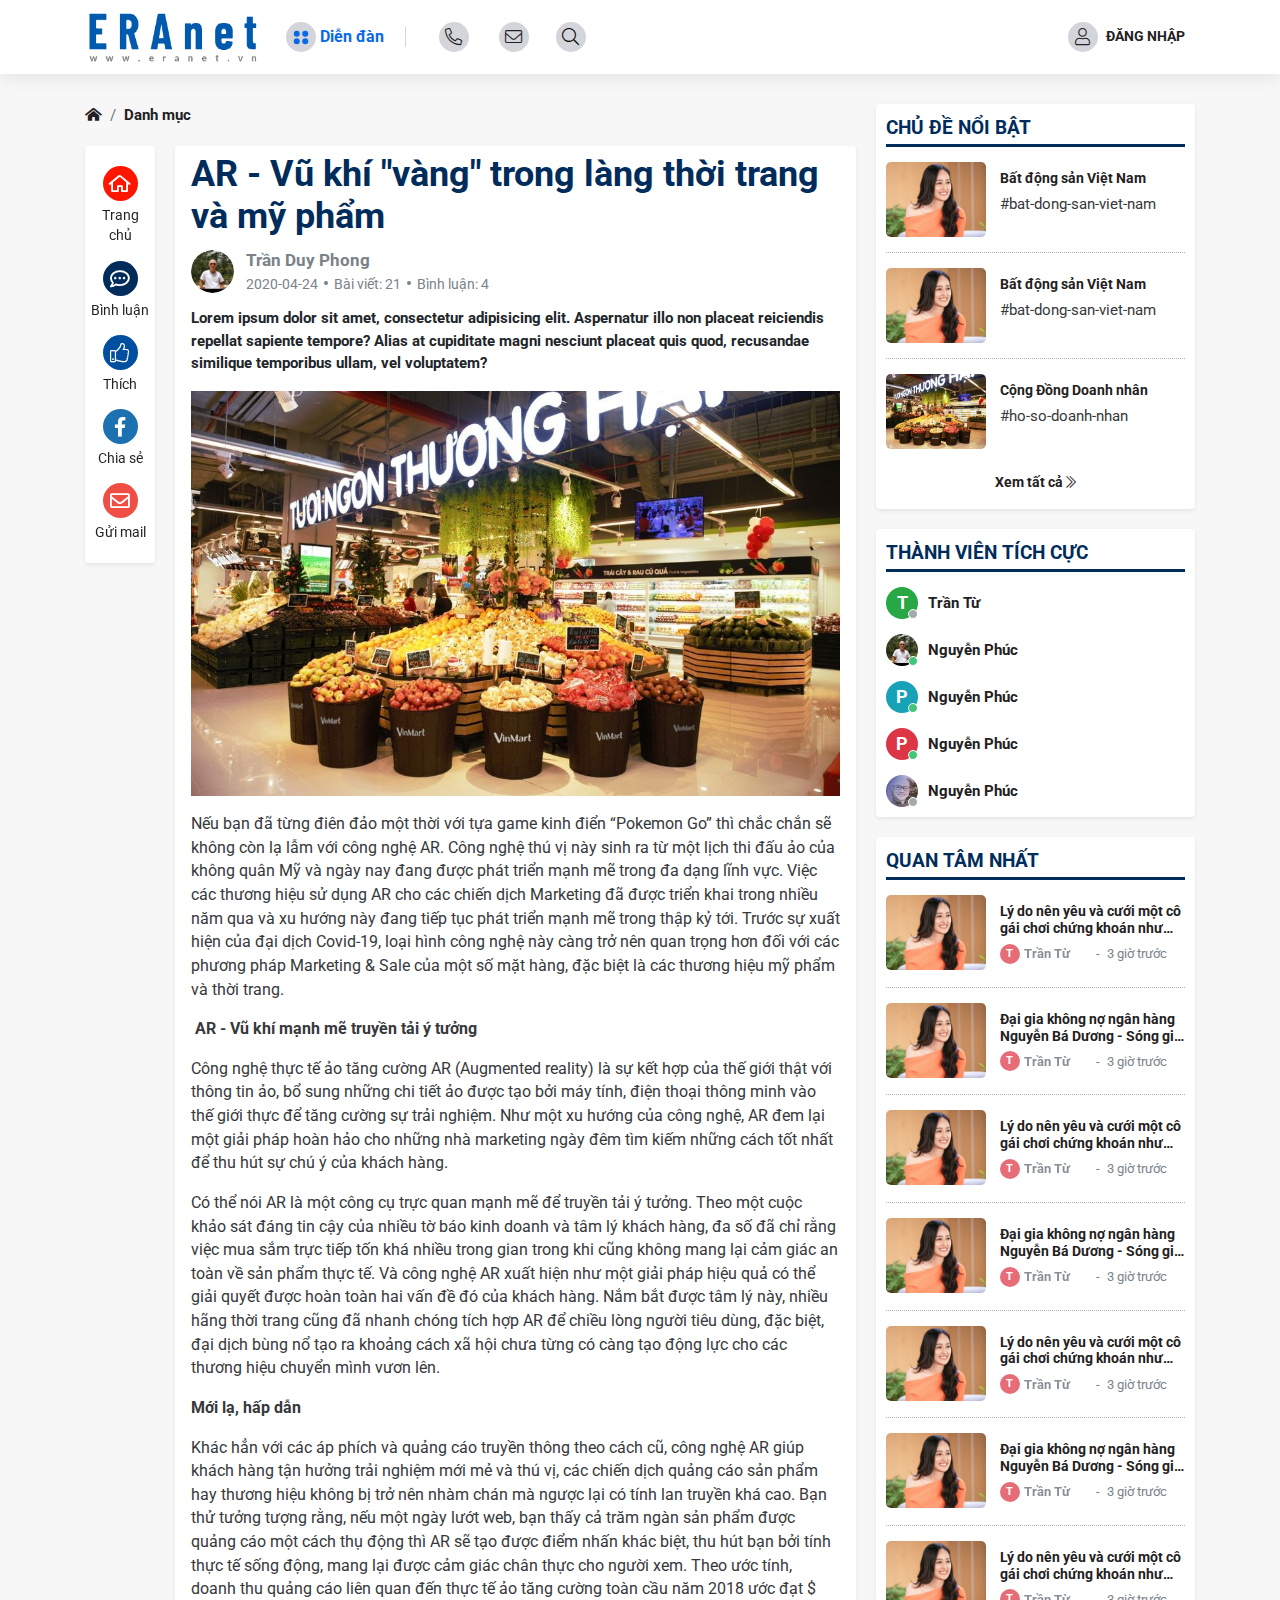
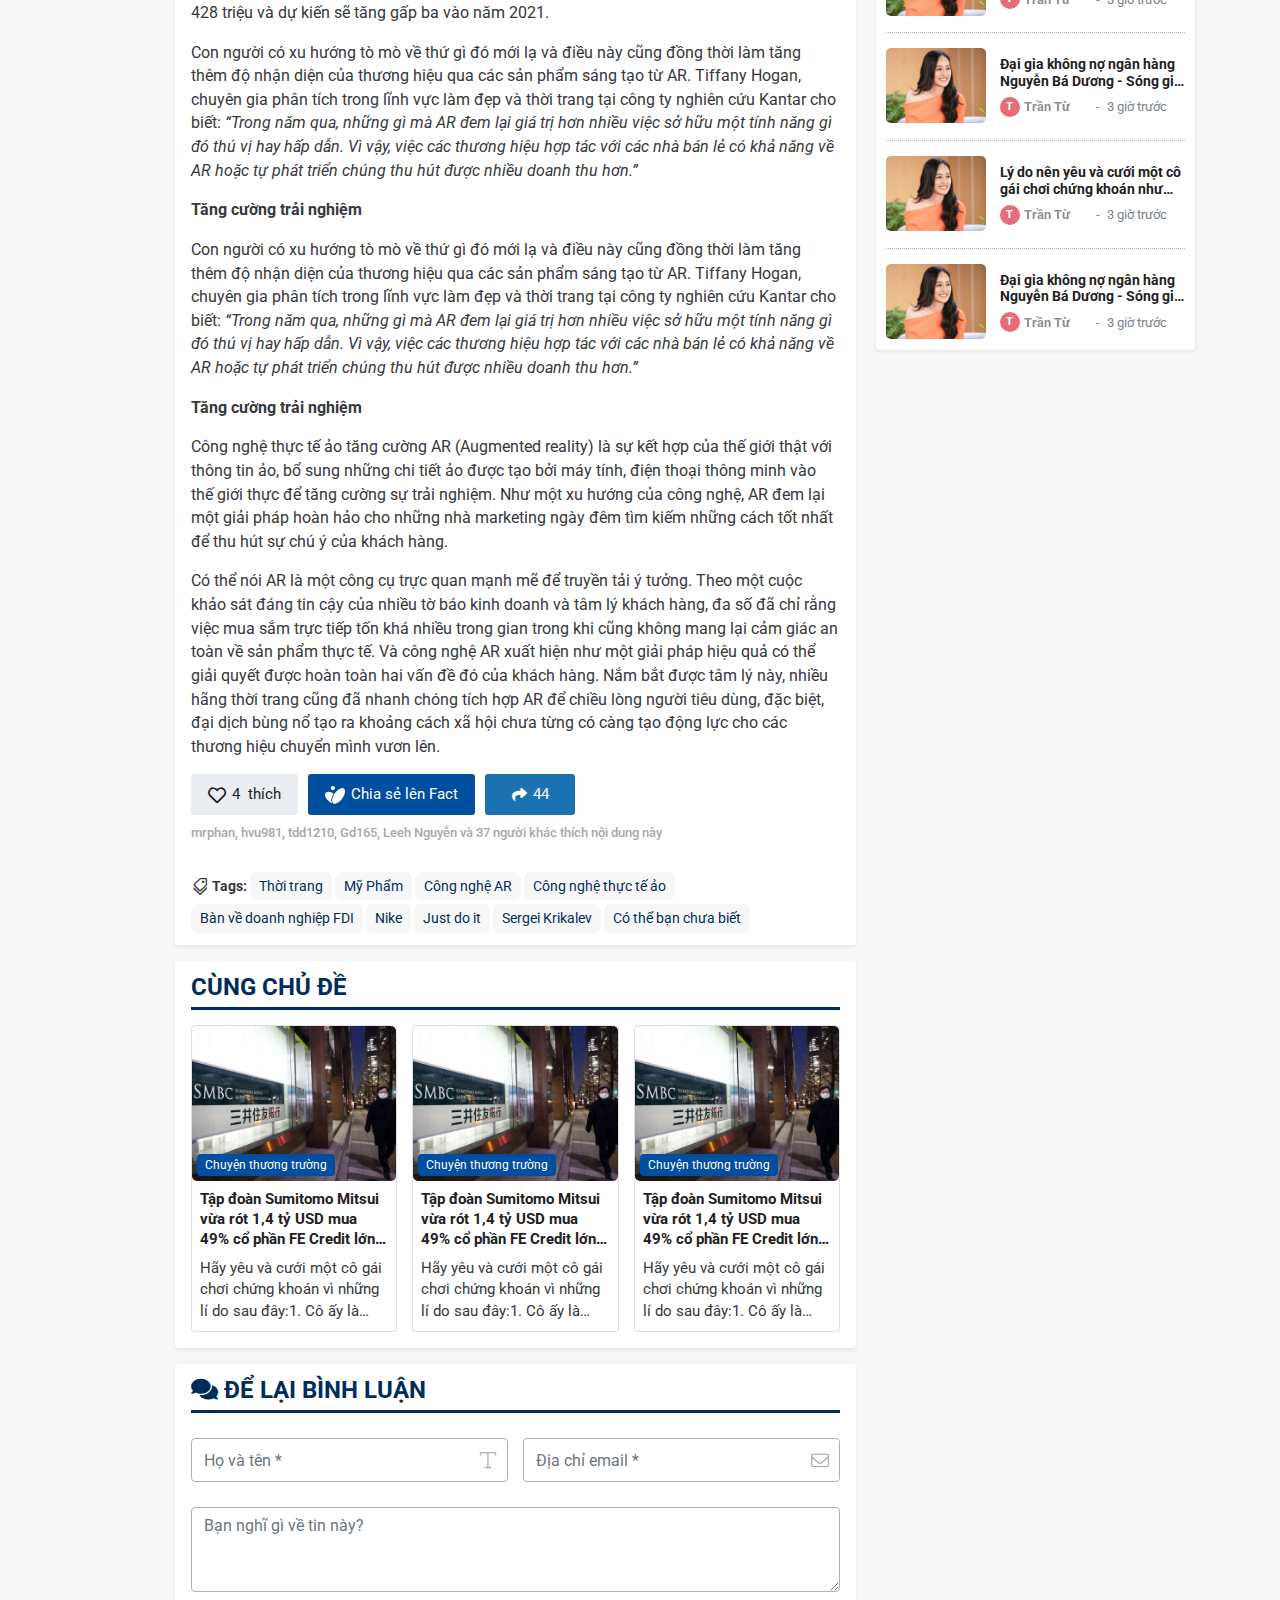
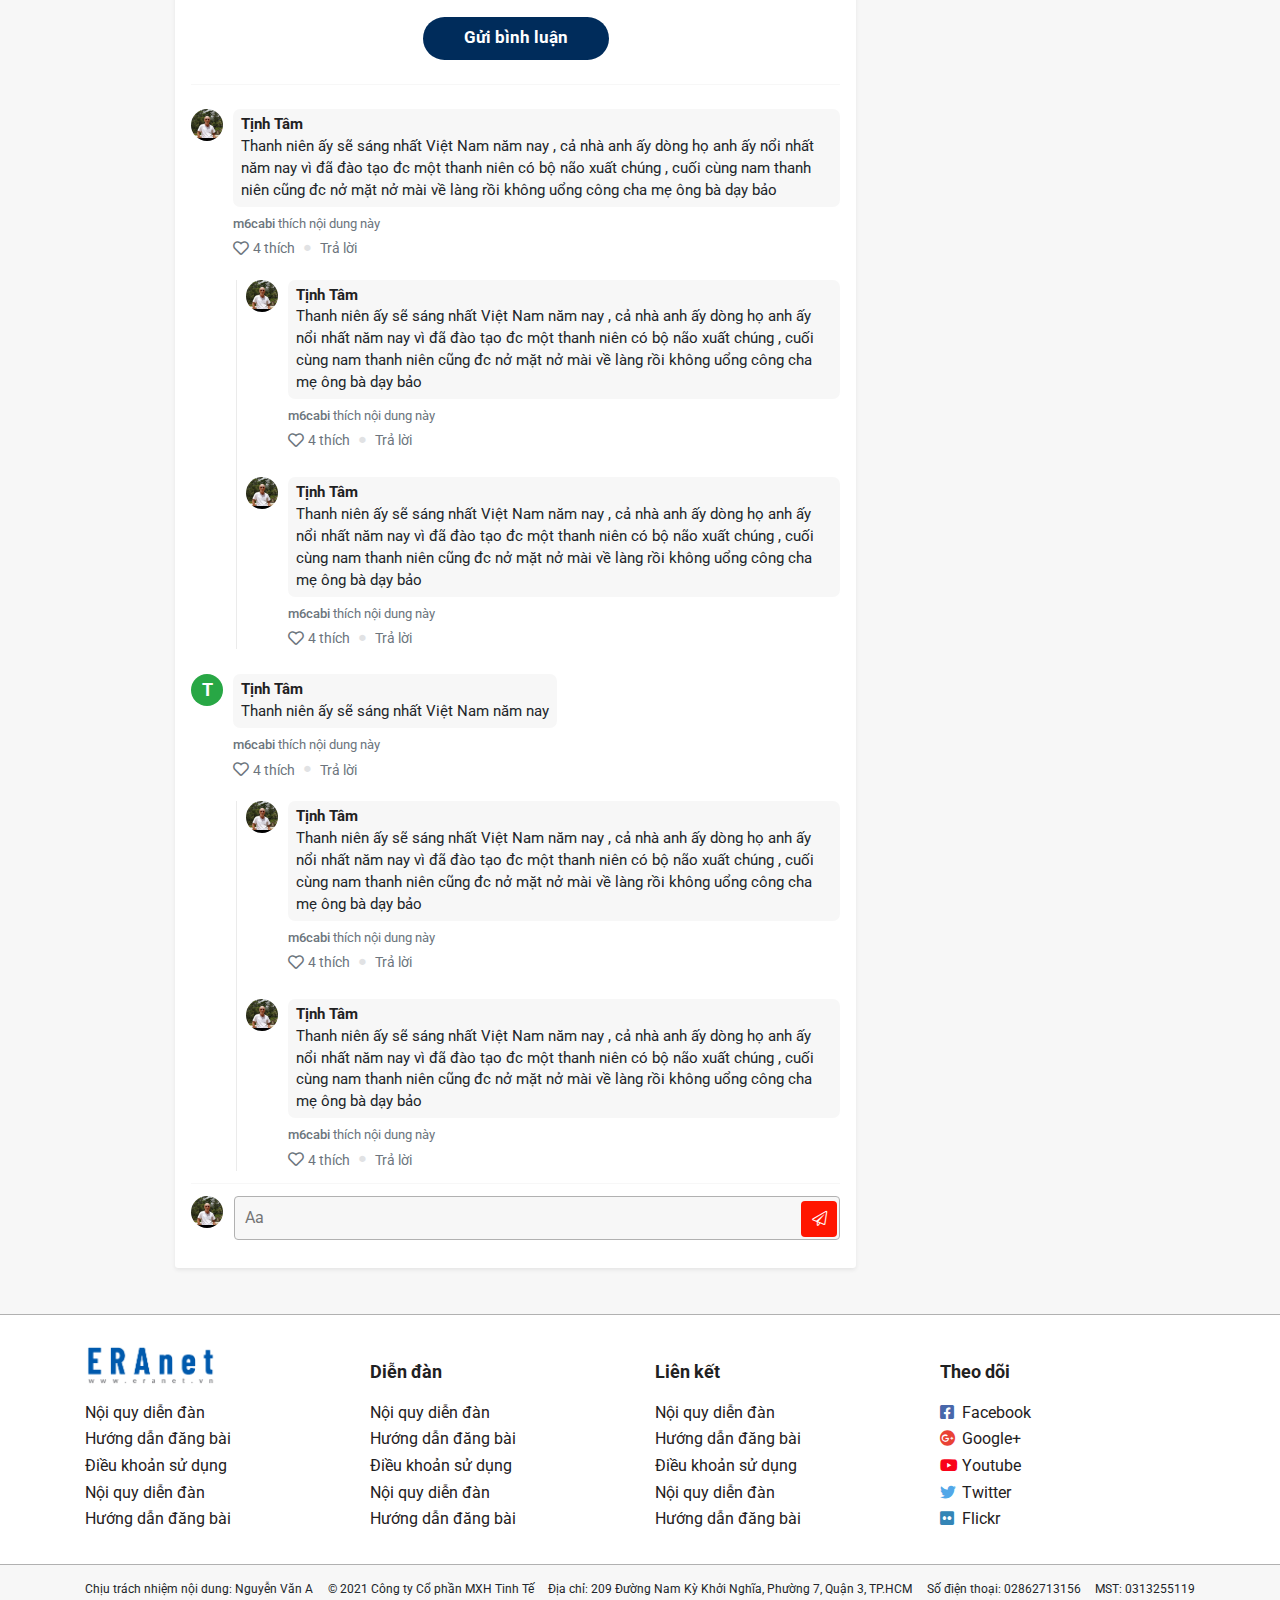
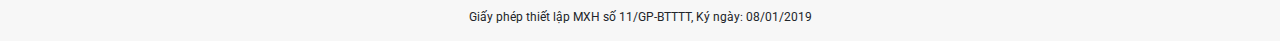
==== commit f3b76938: "fix lần cuối" ====
--- a/chi-tiet-bai-viet.html
+++ b/chi-tiet-bai-viet.html
@@ -267,7 +267,8 @@
 							<div class="name">
 								<div class="image">
 									<a href="user.html">
-										<img src="./assets/images/user/176798887-746702596003340-6721677200466162298-n-1619146817.jpg" alt="">
+										<img src="./assets/images/user/176798887-746702596003340-6721677200466162298-n-1619146817.jpg"
+										     alt="">
 									</a>
 								</div>
 								<div class="content">
@@ -307,7 +308,8 @@
 							<div class="name">
 								<div class="image">
 									<a href="user.html">
-										<img src="./assets/images/user/176798887-746702596003340-6721677200466162298-n-1619146817.jpg" alt="">
+										<img src="./assets/images/user/176798887-746702596003340-6721677200466162298-n-1619146817.jpg"
+										     alt="">
 									</a>
 								</div>
 								<div class="content">
@@ -347,7 +349,8 @@
 							<div class="name">
 								<div class="image">
 									<a href="user.html">
-										<img src="./assets/images/user/176798887-746702596003340-6721677200466162298-n-1619146817.jpg" alt="">
+										<img src="./assets/images/user/176798887-746702596003340-6721677200466162298-n-1619146817.jpg"
+										     alt="">
 									</a>
 								</div>
 								<div class="content">
@@ -387,7 +390,8 @@
 							<div class="name">
 								<div class="image">
 									<a href="user.html">
-										<img src="./assets/images/user/176798887-746702596003340-6721677200466162298-n-1619146817.jpg" alt="">
+										<img src="./assets/images/user/176798887-746702596003340-6721677200466162298-n-1619146817.jpg"
+										     alt="">
 									</a>
 								</div>
 								<div class="content">
@@ -427,7 +431,8 @@
 							<div class="name">
 								<div class="image">
 									<a href="user.html">
-										<img src="./assets/images/user/176798887-746702596003340-6721677200466162298-n-1619146817.jpg" alt="">
+										<img src="./assets/images/user/176798887-746702596003340-6721677200466162298-n-1619146817.jpg"
+										     alt="">
 									</a>
 								</div>
 								<div class="content">
@@ -467,7 +472,8 @@
 							<div class="name">
 								<div class="image">
 									<a href="user.html">
-										<img src="./assets/images/user/176798887-746702596003340-6721677200466162298-n-1619146817.jpg" alt="">
+										<img src="./assets/images/user/176798887-746702596003340-6721677200466162298-n-1619146817.jpg"
+										     alt="">
 									</a>
 								</div>
 								<div class="content">
@@ -507,7 +513,8 @@
 							<div class="name">
 								<div class="image">
 									<a href="user.html">
-										<img src="./assets/images/user/176798887-746702596003340-6721677200466162298-n-1619146817.jpg" alt="">
+										<img src="./assets/images/user/176798887-746702596003340-6721677200466162298-n-1619146817.jpg"
+										     alt="">
 									</a>
 								</div>
 								<div class="content">
@@ -547,7 +554,8 @@
 							<div class="name">
 								<div class="image">
 									<a href="user.html">
-										<img src="./assets/images/user/176798887-746702596003340-6721677200466162298-n-1619146817.jpg" alt="">
+										<img src="./assets/images/user/176798887-746702596003340-6721677200466162298-n-1619146817.jpg"
+										     alt="">
 									</a>
 								</div>
 								<div class="content">
@@ -587,7 +595,8 @@
 							<div class="name">
 								<div class="image">
 									<a href="user.html">
-										<img src="./assets/images/user/176798887-746702596003340-6721677200466162298-n-1619146817.jpg" alt="">
+										<img src="./assets/images/user/176798887-746702596003340-6721677200466162298-n-1619146817.jpg"
+										     alt="">
 									</a>
 								</div>
 								<div class="content">
@@ -627,7 +636,8 @@
 							<div class="name">
 								<div class="image">
 									<a href="user.html">
-										<img src="./assets/images/user/176798887-746702596003340-6721677200466162298-n-1619146817.jpg" alt="">
+										<img src="./assets/images/user/176798887-746702596003340-6721677200466162298-n-1619146817.jpg"
+										     alt="">
 									</a>
 								</div>
 								<div class="content">
@@ -667,7 +677,8 @@
 							<div class="name">
 								<div class="image">
 									<a href="user.html">
-										<img src="./assets/images/user/176798887-746702596003340-6721677200466162298-n-1619146817.jpg" alt="">
+										<img src="./assets/images/user/176798887-746702596003340-6721677200466162298-n-1619146817.jpg"
+										     alt="">
 									</a>
 								</div>
 								<div class="content">
@@ -707,7 +718,8 @@
 							<div class="name">
 								<div class="image">
 									<a href="user.html">
-										<img src="./assets/images/user/176798887-746702596003340-6721677200466162298-n-1619146817.jpg" alt="">
+										<img src="./assets/images/user/176798887-746702596003340-6721677200466162298-n-1619146817.jpg"
+										     alt="">
 									</a>
 								</div>
 								<div class="content">
@@ -760,7 +772,8 @@
 				<div class="modal-body">
 					<form action="">
 						<div class="form-group">
-							<textarea name="" id="" class="form-control" rows="3">Bạn có chia sẻ gì về bài này...</textarea>
+							<textarea name="" id="" class="form-control"
+							          rows="3">Bạn có chia sẻ gì về bài này...</textarea>
 						</div>
 						<div class="form-image">
 							<span style="background-image: url('./assets/images/blog/1.jpg')"></span>
@@ -1350,6 +1363,371 @@
 									</div>
 								</form>
 							</div>
+							<div class="list-comment px-0 pt-4 mt-4">
+								<div class="comment-item">
+									<div class="comment-inner">
+										<div class="comment-avatar">
+											<a href="user.html">
+												<img src="./assets/images/user/176798887-746702596003340-6721677200466162298-n-1619146817.jpg"
+												     alt="">
+											</a>
+										</div>
+										<div class="comment-main">
+											<div class="comment-content">
+												<div class="name">
+													<a href="user.html">
+														Tịnh Tâm
+													</a>
+												</div>
+												<div class="desc">
+													Thanh niên ấy sẽ sáng nhất Việt Nam năm nay , cả nhà anh ấy dòng
+													họ anh ấy nổi nhất năm nay vì đã đào tạo đc một thanh niên có bộ
+													não xuất chúng , cuối cùng nam thanh niên cũng đc nở mặt nở mài
+													về làng rồi không uổng công cha mẹ ông bà dạy bảo
+												</div>
+											</div>
+											<div class="comment-action">
+												<div class="comment-liked">
+													<a href="user.html">m6cabi</a> thích nội dung này
+												</div>
+												<ul class="list-unstyled mb-0 d-flex align-items-center justify-content-start">
+													<li>
+														<a href="javascript:void(0)" class="like-comment">
+															<div class="icon">
+																<i class="far fa-heart"></i>
+															</div>
+															<div class="text"><span class="number">4</span>
+																<span></span>thích
+															</div>
+														</a>
+													</li>
+													<li>
+														<a href="javascript:void(0)" class="reply-comment">
+															Trả lời
+														</a>
+													</li>
+												</ul>
+											</div>
+											<div class="collapse">
+												<div class="comment-form mt-2">
+													<form action="">
+														<div class="comment-form_inner border-top-0 px-0">
+															<img src="./assets/images/user/176798887-746702596003340-6721677200466162298-n-1619146817.jpg"
+															     alt="">
+															<div class="form-group">
+															<textarea name="" class="inputComment inputAutoResize"
+															          placeholder="Aa"
+															          rows="1"></textarea>
+																<button type="button"><i
+																		class="fal fa-paper-plane"></i>
+																</button>
+															</div>
+														</div>
+													</form>
+												</div>
+											</div>
+										</div>
+									</div>
+									<div class="comment-child">
+										<div class="comment-item">
+											<div class="comment-inner">
+												<div class="comment-avatar">
+													<a href="user.html">
+														<img src="./assets/images/user/176798887-746702596003340-6721677200466162298-n-1619146817.jpg"
+														     alt="">
+													</a>
+												</div>
+												<div class="comment-main">
+													<div class="comment-content">
+														<div class="name">
+															<a href="user.html">
+																Tịnh Tâm
+															</a>
+														</div>
+														<div class="desc">
+															Thanh niên ấy sẽ sáng nhất Việt Nam năm nay , cả nhà anh ấy
+															dòng
+															họ anh ấy nổi nhất năm nay vì đã đào tạo đc một thanh niên
+															có bộ
+															não xuất chúng , cuối cùng nam thanh niên cũng đc nở mặt nở
+															mài
+															về làng rồi không uổng công cha mẹ ông bà dạy bảo
+														</div>
+													</div>
+													<div class="comment-action">
+														<div class="comment-liked">
+															<a href="user.html">m6cabi</a> thích nội dung này
+														</div>
+														<ul class="list-unstyled mb-0 d-flex align-items-center justify-content-start">
+															<li>
+																<a href="javascript:void(0)" class="like-comment">
+																	<div class="icon">
+																		<i class="far fa-heart"></i>
+																	</div>
+																	<div class="text"><span class="number">4</span>
+																		<span></span>thích
+																	</div>
+																</a>
+															</li>
+															<li>
+																<a href="javascript:void(0)" class="reply-comment">
+																	Trả lời
+																</a>
+															</li>
+														</ul>
+													</div>
+													<div class="collapse">
+														<div class="comment-form mt-2">
+															<form action="">
+																<div class="comment-form_inner border-top-0 px-0">
+																	<img src="./assets/images/user/176798887-746702596003340-6721677200466162298-n-1619146817.jpg"
+																	     alt="">
+																	<div class="form-group">
+															<textarea name="" class="inputComment inputAutoResize"
+															          placeholder="Aa"
+															          rows="1"></textarea>
+																		<button type="button"><i
+																				class="fal fa-paper-plane"></i>
+																		</button>
+																	</div>
+																</div>
+															</form>
+														</div>
+													</div>
+												</div>
+											</div>
+										</div>
+										<div class="comment-item">
+											<div class="comment-inner">
+												<div class="comment-avatar">
+													<a href="user.html">
+														<img src="./assets/images/user/176798887-746702596003340-6721677200466162298-n-1619146817.jpg"
+														     alt="">
+													</a>
+												</div>
+												<div class="comment-main">
+													<div class="comment-content">
+														<div class="name">
+															<a href="user.html">
+																Tịnh Tâm
+															</a>
+														</div>
+														<div class="desc">
+															Thanh niên ấy sẽ sáng nhất Việt Nam năm nay , cả nhà anh ấy
+															dòng
+															họ anh ấy nổi nhất năm nay vì đã đào tạo đc một thanh niên
+															có bộ
+															não xuất chúng , cuối cùng nam thanh niên cũng đc nở mặt nở
+															mài
+															về làng rồi không uổng công cha mẹ ông bà dạy bảo
+														</div>
+													</div>
+													<div class="comment-action">
+														<div class="comment-liked">
+															<a href="user.html">m6cabi</a> thích nội dung này
+														</div>
+														<ul class="list-unstyled mb-0 d-flex align-items-center justify-content-start">
+															<li>
+																<a href="javascript:void(0)" class="like-comment">
+																	<div class="icon">
+																		<i class="far fa-heart"></i>
+																	</div>
+																	<div class="text"><span class="number">4</span>
+																		<span></span>thích
+																	</div>
+																</a>
+															</li>
+															<li>
+																<a href="javascript:void(0)" class="reply-comment">
+																	Trả lời
+																</a>
+															</li>
+														</ul>
+													</div>
+													<div class="collapse">
+														<div class="comment-form mt-2">
+															<form action="">
+																<div class="comment-form_inner border-top-0 px-0">
+																	<img src="./assets/images/user/176798887-746702596003340-6721677200466162298-n-1619146817.jpg"
+																	     alt="">
+																	<div class="form-group">
+															<textarea name="" class="inputComment inputAutoResize"
+															          placeholder="Aa"
+															          rows="1"></textarea>
+																		<button type="button"><i
+																				class="fal fa-paper-plane"></i>
+																		</button>
+																	</div>
+																</div>
+															</form>
+														</div>
+													</div>
+												</div>
+											</div>
+										</div>
+									</div>
+								</div>
+								<div class="comment-item">
+									<div class="comment-inner">
+										<div class="comment-avatar">
+											<a href="#" class="bg-success">
+												T
+											</a>
+										</div>
+										<div class="comment-main">
+											<div class="comment-content">
+												<div class="name">
+													<a href="user.html">
+														Tịnh Tâm
+													</a>
+												</div>
+												<div class="desc">
+													Thanh niên ấy sẽ sáng nhất Việt Nam năm nay
+												</div>
+											</div>
+											<div class="comment-action">
+												<div class="comment-liked">
+													<a href="user.html">m6cabi</a> thích nội dung này
+												</div>
+												<ul class="list-unstyled mb-0 d-flex align-items-center justify-content-start">
+													<li>
+														<a href="javascript:void(0)" class="like-comment">
+															<div class="icon">
+																<i class="far fa-heart"></i>
+															</div>
+															<div class="text"><span class="number">4</span>
+																<span></span>thích
+															</div>
+														</a>
+													</li>
+													<li>
+														<a href="javascript:void(0)" class="reply-comment">
+															Trả lời
+														</a>
+													</li>
+												</ul>
+											</div>
+										</div>
+									</div>
+									<div class="comment-child">
+										<div class="comment-item">
+											<div class="comment-inner">
+												<div class="comment-avatar">
+													<a href="user.html">
+														<img src="./assets/images/user/176798887-746702596003340-6721677200466162298-n-1619146817.jpg"
+														     alt="">
+													</a>
+												</div>
+												<div class="comment-main">
+													<div class="comment-content">
+														<div class="name">
+															<a href="user.html">
+																Tịnh Tâm
+															</a>
+														</div>
+														<div class="desc">
+															Thanh niên ấy sẽ sáng nhất Việt Nam năm nay , cả nhà anh ấy
+															dòng
+															họ anh ấy nổi nhất năm nay vì đã đào tạo đc một thanh niên
+															có bộ
+															não xuất chúng , cuối cùng nam thanh niên cũng đc nở mặt nở
+															mài
+															về làng rồi không uổng công cha mẹ ông bà dạy bảo
+														</div>
+													</div>
+													<div class="comment-action">
+														<div class="comment-liked">
+															<a href="user.html">m6cabi</a> thích nội dung này
+														</div>
+														<ul class="list-unstyled mb-0 d-flex align-items-center justify-content-start">
+															<li>
+																<a href="javascript:void(0)" class="like-comment">
+																	<div class="icon">
+																		<i class="far fa-heart"></i>
+																	</div>
+																	<div class="text"><span class="number">4</span>
+																		<span></span>thích
+																	</div>
+																</a>
+															</li>
+															<li>
+																<a href="javascript:void(0)" class="reply-comment">
+																	Trả lời
+																</a>
+															</li>
+														</ul>
+													</div>
+												</div>
+											</div>
+										</div>
+										<div class="comment-item">
+											<div class="comment-inner">
+												<div class="comment-avatar">
+													<a href="user.html">
+														<img src="./assets/images/user/176798887-746702596003340-6721677200466162298-n-1619146817.jpg"
+														     alt="">
+													</a>
+												</div>
+												<div class="comment-main">
+													<div class="comment-content">
+														<div class="name">
+															<a href="user.html">
+																Tịnh Tâm
+															</a>
+														</div>
+														<div class="desc">
+															Thanh niên ấy sẽ sáng nhất Việt Nam năm nay , cả nhà anh ấy
+															dòng
+															họ anh ấy nổi nhất năm nay vì đã đào tạo đc một thanh niên
+															có bộ
+															não xuất chúng , cuối cùng nam thanh niên cũng đc nở mặt nở
+															mài
+															về làng rồi không uổng công cha mẹ ông bà dạy bảo
+														</div>
+													</div>
+													<div class="comment-action">
+														<div class="comment-liked">
+															<a href="user.html">m6cabi</a> thích nội dung này
+														</div>
+														<ul class="list-unstyled mb-0 d-flex align-items-center justify-content-start">
+															<li>
+																<a href="javascript:void(0)" class="like-comment">
+																	<div class="icon">
+																		<i class="far fa-heart"></i>
+																	</div>
+																	<div class="text"><span class="number">4</span>
+																		<span></span>thích
+																	</div>
+																</a>
+															</li>
+															<li>
+																<a href="javascript:void(0)" class="reply-comment">
+																	Trả lời
+																</a>
+															</li>
+														</ul>
+													</div>
+												</div>
+											</div>
+										</div>
+									</div>
+								</div>
+							</div>
+							<div class="comment-form">
+								<form action="">
+									<div class="comment-form_inner px-0">
+										<img src="./assets/images/user/176798887-746702596003340-6721677200466162298-n-1619146817.jpg"
+										     alt="">
+										<div class="form-group">
+												<textarea name="" class="inputComment inputAutoResize" placeholder="Aa"
+												          rows="1"></textarea>
+											<button type="button"><i
+													class="fal fa-paper-plane"></i>
+											</button>
+										</div>
+									</div>
+								</form>
+							</div>
 						</div>
 					</div>
 				</div>
--- a/assets/css/style.css
+++ b/assets/css/style.css
@@ -408,6 +408,12 @@
     margin-bottom: 15px;
     padding-bottom: 5px;
     display: inline-block;
+    text-transform: uppercase;
+    overflow: hidden;
+    text-overflow: ellipsis;
+    -webkit-line-clamp: 1;
+    display: -webkit-box;
+    -webkit-box-orient: vertical;
 }
 
 .template-5_heading:before {
@@ -561,19 +567,20 @@
 
 .template-5_heading-3 {
     text-align: center;
-    margin-bottom: 15px;
 }
 
 .template-5_heading-3 span {
     display: block;
-    padding: 8px 30px;
+    padding: .75rem 1.25rem;
     text-align: center;
-    border-radius: .25rem;
+    border-top-left-radius: .25rem;
+    border-top-right-radius: .25rem;
     background: var(--color-hover);
     color: var(--bg-white);
-    font-size: 1.15em;
+    font-size: 1.2em;
     box-shadow: 0 1px 4px rgba(0, 0, 0, .45);
     font-weight: 700;
+    text-transform: uppercase;
 }
 
 .template-5_heading-4 {
@@ -602,6 +609,10 @@
 }
 
 @media screen and (max-width: 768px) {
+    .template-5_heading-3 span {
+        font-size: 1em;
+    }
+
     .template-5_heading-4 {
         margin-bottom: 15px;
         margin-top: 0;
@@ -1476,6 +1487,7 @@
         font-size: 1.3em;
         font-weight: 700;
         color: var(--color-main);
+        text-transform: uppercase;
     }
 
     .template-5_header > .navigation > ul > li .navigation-header > a {
@@ -1728,10 +1740,9 @@
     font-weight: 700;
     overflow: hidden;
     text-overflow: ellipsis;
-    -webkit-line-clamp: 2;
+    -webkit-line-clamp: 3;
     display: -webkit-box;
     -webkit-box-orient: vertical;
-    height: 46px;
 }
 
 .template-5_card-overlay .card-body .card-title > a:hover {
@@ -1829,16 +1840,18 @@
 
 .template-5_card-grid .card-body .card-meta span {
     font-size: .95em;
-    color: var(--text-dark-50);
+    color: var(--text-gray);
+    opacity: .9;
 }
 
 .template-5_card-grid .card-body .card-meta span > a {
     transition: .3s all ease;
     font-weight: 700;
-    color: var(--text-dark-50);
+    color: var(--text-gray);
     display: flex;
     align-items: center;
     width: 100%;
+    opacity: .9;
 }
 
 .template-5_card-grid .card-body .card-meta span > a > span {
@@ -1861,6 +1874,7 @@
 
 .template-5_card-grid .card-body .card-meta span > a:hover {
     color: var(--color-main);
+    opacity: 1;
 }
 
 .template-5_card-grid .card-body .card-meta span + span:before {
@@ -1923,6 +1937,10 @@
 
     .template-5_card-grid .card-img {
         height: 200px !important;
+    }
+
+    .template-5_article-2 .template-5_card-grid .card-body .card-title > a {
+        -webkit-line-clamp: 3;
     }
 }
 
@@ -1978,11 +1996,11 @@
     font-weight: 700;
     overflow: hidden;
     text-overflow: ellipsis;
-    -webkit-line-clamp: 2;
+    -webkit-line-clamp: 3;
     display: -webkit-box;
     -webkit-box-orient: vertical;
     line-height: 1.3;
-    height: 40px;
+    height: 59px;
 }
 
 .template-5_card-column .card-body .card-title > a:hover {
@@ -2006,17 +2024,20 @@
 
 .template-5_card-column .card-body .card-meta span {
     font-size: .95em;
-    color: var(--text-dark-50);
+    color: var(--text-gray);
+    opacity: .9;
 }
 
 .template-5_card-column .card-body .card-meta span > a {
     transition: .3s all ease;
     font-weight: 700;
-    color: var(--text-dark-50);
+    color: var(--text-gray);
+    opacity: .9;
 }
 
 .template-5_card-column .card-body .card-meta span > a:hover {
     color: var(--color-main);
+    opacity: 1;
 }
 
 .template-5_card-column .card-body .card-meta span + span:before {
@@ -2036,6 +2057,13 @@
     -webkit-box-orient: vertical;
 }
 
+
+@media screen and (max-width: 768px) {
+    .template-5_card-column .card-body .card-title > a {
+        height: unset;
+    }
+}
+
 .template-5_card-column-mobile.template-5_card-column .card-body .card-text {
     height: 84px;
 }
@@ -2073,7 +2101,7 @@
 
     .template-5_videos .template-5_card-overlay .card-body .card-title > a {
         font-size: 1.1em;
-        height: 36px;
+        height: unset;
     }
 }
 
@@ -2367,11 +2395,11 @@
     font-weight: 700;
     overflow: hidden;
     text-overflow: ellipsis;
-    -webkit-line-clamp: 2;
+    -webkit-line-clamp: 3;
     display: -webkit-box;
     -webkit-box-orient: vertical;
     line-height: 1.3;
-    height: 40px;
+    height: 60px;
     padding-left: 0;
 }
 
@@ -2402,6 +2430,10 @@
     .template-5_card-column .card-img-top.img-col-6,
     .template-5_content .template-5_category .template-5_card-category .card-header .card-img-top.img-col-6 {
         height: 230px;
+    }
+
+    .template-5_content .template-5_category .template-5_card-category .card-body .card-title-article > a {
+        height: unset;
     }
 }
 
@@ -2631,7 +2663,7 @@
 }
 
 .template-5_slide .template-5_card-column .card-body .card-title {
-    height: 36px;
+    /*height: 36px;*/
 }
 
 .template-5_slide .template-5_card-column .card-body .card-text {
@@ -3017,8 +3049,25 @@
 }
 
 @media screen and (max-width: 768px) {
+    .template-5_footer .top-area .logo-area img {
+        max-height: 35px;
+    }
+
     .template-5_footer .title-area {
-        margin-top: 20px;
+        height: 35px;
+        margin-top: 0;
+        display: flex;
+        align-items: flex-end;
+        justify-content: flex-start;
+    }
+
+    .template-5_footer .top-area .row {
+        margin: 0 -2.5px;
+    }
+
+    .template-5_footer .top-area .col-md-3.col-6 {
+        margin-bottom: 15px;
+        padding: 0 2.5px;
     }
 }
 
@@ -3131,7 +3180,7 @@
 .template-5_page .template-5_videos .template-5_card-overlay .card-img-overlay {
     position: relative;
     background: var(--bg-white);
-    height: 125px;
+    height: unset;
     justify-content: flex-start;
     padding: 1rem;
 }
@@ -3139,6 +3188,7 @@
 .template-5_page .template-5_videos .template-5_card-overlay .card-img-overlay .card-title > a {
     font-size: 1.15em;
     color: var(--text-dark);
+    -webkit-line-clamp: 3;
 }
 
 .template-5_page .template-5_videos .template-5_card-overlay .card-img-overlay .card-meta span,
@@ -3224,6 +3274,7 @@
     font-weight: 700;
     text-transform: uppercase;
     line-height: 1.4;
+    text-align: center;
 }
 
 .template-5_card-forums .card-body ul li {
@@ -3400,6 +3451,7 @@
     font-weight: 700;
     text-transform: uppercase;
     line-height: 1.4;
+    text-align: center;
 }
 
 .template-5_category .template-5_card-category .card-body ul li {
@@ -3589,7 +3641,7 @@
     }
 
     .template-5_category .template-5_card-category .card-header .card-title {
-        font-size: 1.1em;
+        font-size: 1em;
     }
 }
 
@@ -3867,25 +3919,25 @@
     color: var(--color-hover);
 }
 
-.template-5_card-event .card-footer .list-comment {
+.list-comment {
     padding: .75rem;
     border-top: 1px solid var(--bg-light);
 }
 
-.template-5_card-event .card-footer .list-comment .comment-item {
+.list-comment .comment-item .comment-inner {
     display: flex;
     align-items: flex-start;
     justify-content: flex-start;
     font-size: .975em;
 }
 
-.template-5_card-event .card-footer .list-comment .comment-item .comment-avatar {
+.list-comment .comment-item .comment-inner .comment-avatar {
     width: 32px;
     flex-shrink: 0;
     margin-right: 10px;
 }
 
-.template-5_card-event .card-footer .list-comment .comment-item .comment-avatar > a {
+.list-comment .comment-item .comment-inner .comment-avatar > a {
     width: 100%;
     height: 32px;
     border-radius: 50%;
@@ -3901,7 +3953,7 @@
     line-height: 1;
 }
 
-.template-5_card-event .card-footer .list-comment .comment-item .comment-avatar > a > img {
+.list-comment .comment-item .comment-inner .comment-avatar > a > img {
     width: 100%;
     height: 100%;
     object-fit: cover;
@@ -3909,42 +3961,122 @@
     transition: .3s all ease;
 }
 
-.template-5_card-event .card-footer .list-comment .comment-item .comment-avatar > a:hover > img {
+.list-comment .comment-item .comment-inner .comment-avatar > a:hover > img {
     opacity: .9;
 }
 
-.template-5_card-event .card-footer .list-comment .comment-item .comment-content {
+.list-comment .comment-item .comment-inner .comment-content {
     padding: 5px 8px;
     border-radius: .45rem;
     background: var(--bg-light);
 }
 
-.template-5_card-event .card-footer .list-comment .comment-item .comment-content .name a {
+.list-comment .comment-item .comment-inner .comment-content .name a {
     font-size: 1em;
     color: var(--text-dark);
     font-weight: 700;
 }
 
-.template-5_card-event .card-footer .list-comment .comment-item .comment-content .name a:hover {
+.list-comment .comment-item .comment-inner .comment-content .name a:hover {
     color: var(--color-main);
 }
 
-.template-5_card-event .card-footer .list-comment .comment-item + .comment-item {
-    margin-top: 15px;
-}
-
-.template-5_card-event .card-footer .comment-form form {
+.list-comment .comment-item + .comment-item {
+    margin-top: 25px;
+}
+
+.list-comment .comment-item .comment-inner .comment-action {
+    margin-top: 7px;
+}
+
+.list-comment .comment-item .comment-inner .comment-action .comment-liked {
+    color: var(--text-gray);
+    font-size: .8rem;
+    margin-bottom: 5px;
+}
+
+.list-comment .comment-item .comment-inner .comment-action .comment-liked a {
+    font-weight: 500;
+    color: var(--text-gray);
+}
+
+.list-comment .comment-item .comment-inner .comment-action ul li {
+    display: flex;
+    align-items: center;
+    justify-items: flex-start;
+}
+
+.list-comment .comment-item .comment-inner .comment-action ul li a {
+    transition: .3s all ease-in;
+    color: var(--text-gray);
+    display: -webkit-box;
+    display: -webkit-flex;
+    display: -ms-flexbox;
+    display: flex;
+    -webkit-box-pack: center;
+    -webkit-justify-content: center;
+    -ms-flex-pack: center;
+    justify-content: center;
+    -webkit-align-items: center;
+    -webkit-box-align: center;
+    -ms-flex-align: center;
+    align-items: center;
+    font-size: .9rem;
+}
+
+.list-comment .comment-item .comment-inner .comment-action ul li a.active {
+    color: var(--color-main);
+}
+
+.list-comment .comment-item .comment-inner .comment-action ul li a.active i {
+    animation: showIcon .5s;
+    font-weight: 900;
+}
+
+.list-comment .comment-item .comment-inner .comment-action ul li a i {
+    margin-right: 4px;
+    font-size: 1.1em;
+}
+
+.list-comment .comment-item .comment-inner .comment-action ul li + li:before {
+    content: '●';
+    padding: 0 8px;
+    display: inline-block;
+    color: var(--text-gray);
+    opacity: .2;
+    margin-top: -2px;
+}
+
+.list-comment .comment-item .comment-child {
+    padding-left: 55px;
+    margin-top: 20px;
+    position: relative;
+}
+
+.list-comment .comment-item .comment-child:before {
+    position: absolute;
+    display: block;
+    content: "";
+    top: 0;
+    left: 45px;
+    height: 100%;
+    width: 1px;
+    background: var(--color-border);
+    opacity: .25;
+}
+
+.comment-form form {
     margin-bottom: 0;
 }
 
-.template-5_card-event .card-footer .comment-form .comment-form_inner {
+.comment-form .comment-form_inner {
     display: flex;
     align-items: flex-start;
     padding: .75rem;
     border-top: 1px solid var(--bg-light);
 }
 
-.template-5_card-event .card-footer .comment-form .comment-form_inner img {
+.comment-form .comment-form_inner img {
     width: 32px;
     height: 32px;
     border-radius: 50%;
@@ -3952,7 +4084,7 @@
     margin-right: 11px;
 }
 
-.template-5_card-event .card-footer .comment-form .comment-form_inner .form-group {
+.comment-form .comment-form_inner .form-group {
     position: relative;
     width: 100%;
     min-height: 40px;
@@ -3966,7 +4098,7 @@
     margin-bottom: 0;
 }
 
-.template-5_card-event .card-footer .comment-form .comment-form_inner .form-group textarea {
+.comment-form .comment-form_inner .form-group textarea {
     width: 100%;
     resize: none;
     outline: none !important;
@@ -3978,7 +4110,7 @@
     font-size: 1.05em;
 }
 
-.template-5_card-event .card-footer .comment-form .comment-form_inner .form-group button {
+.comment-form .comment-form_inner .form-group button {
     width: 36px;
     height: 36px;
     border-radius: .25rem;
@@ -4070,14 +4202,16 @@
 }
 
 .template-5_single .template-5_single-content .user .content a {
+    opacity: .9;
+    color: var(--text-gray);
+    font-weight: 700;
+    font-size: 1.1em;
+    transition: .3s all ease;
+}
+
+.template-5_single .template-5_single-content .user .content a:hover {
     color: var(--color-main);
-    font-weight: 700;
-    font-size: 1.1em;
-    transition: .3s all ease;
-}
-
-.template-5_single .template-5_single-content .user .content a:hover {
-    color: var(--color-hover);
+    opacity: 1;
 }
 
 .template-5_single .template-5_single-content .user .content .meta {
@@ -4086,6 +4220,7 @@
     display: flex;
     align-items: center;
     justify-content: flex-start;
+    opacity: .9;
 }
 
 .template-5_single .template-5_single-content .user .content .meta .posts {
@@ -4642,24 +4777,29 @@
 }
 
 .template-5_highlight .template-5_card-overlay .card-img {
-    height: 340px;
+    height: 342px;
 }
 
 .template-5_highlight .template-5_card-overlay .card-body .card-title > a {
     color: var(--text-dark);
+    -webkit-line-clamp: 3;
+    height: 63px;
 }
 
 .template-5_highlight .template-5_card-overlay .card-body .card-meta span {
-    color: var(--text-dark-50);
+    color: var(--text-gray);
+    opacity: .9;
 }
 
 .template-5_highlight .template-5_card-overlay .card-body .card-meta span > a {
-    color: var(--text-dark-50);
+    color: var(--text-gray);
+    opacity: .9;
 }
 
 .template-5_highlight .template-5_card-overlay .card-body .card-title > a:hover,
 .template-5_highlight .template-5_card-overlay .card-body .card-meta span > a:hover {
     color: var(--color-main);
+    opacity: 1;
 }
 
 @media screen and (max-width: 768px) {
@@ -4670,6 +4810,11 @@
 
     .template-5_highlight .template-5_card-column .card-body .card-text {
         display: none;
+    }
+
+    .template-5_highlight .template-5_card-overlay .card-body .card-title > a {
+        height: unset;
+        font-size: 1.15em;
     }
 }
 
@@ -4801,12 +4946,6 @@
         padding: 15px 0 0 !important;
     }
 
-    .template-5_event .template-5_heading-3 {
-        margin-left: 15px;
-        margin-right: 15px;
-        max-width: calc(100% - 30px);
-    }
-
     [class*=template-5_card] {
         padding: 15px 15px 0 !important;
     }
@@ -4830,7 +4969,12 @@
     }
 
     .template-5_videos .card-body {
-        padding: 0 1rem !important;
+        padding: 1rem 0 0 !important;
+    }
+
+    .template-5_videos .template-5_card-list .card-body {
+        padding-top: 0 !important;
+        padding-left: 15px !important;
     }
 
     .template-5_list-article {
@@ -4911,4 +5055,10 @@
     .template-5_dashboard .profile .card-body {
         padding: 10px;
     }
+
+    .template-5_card-event .card-body .title-article {
+        background-color: var(--bg-white);
+        padding: .75rem 0;
+    }
+
 }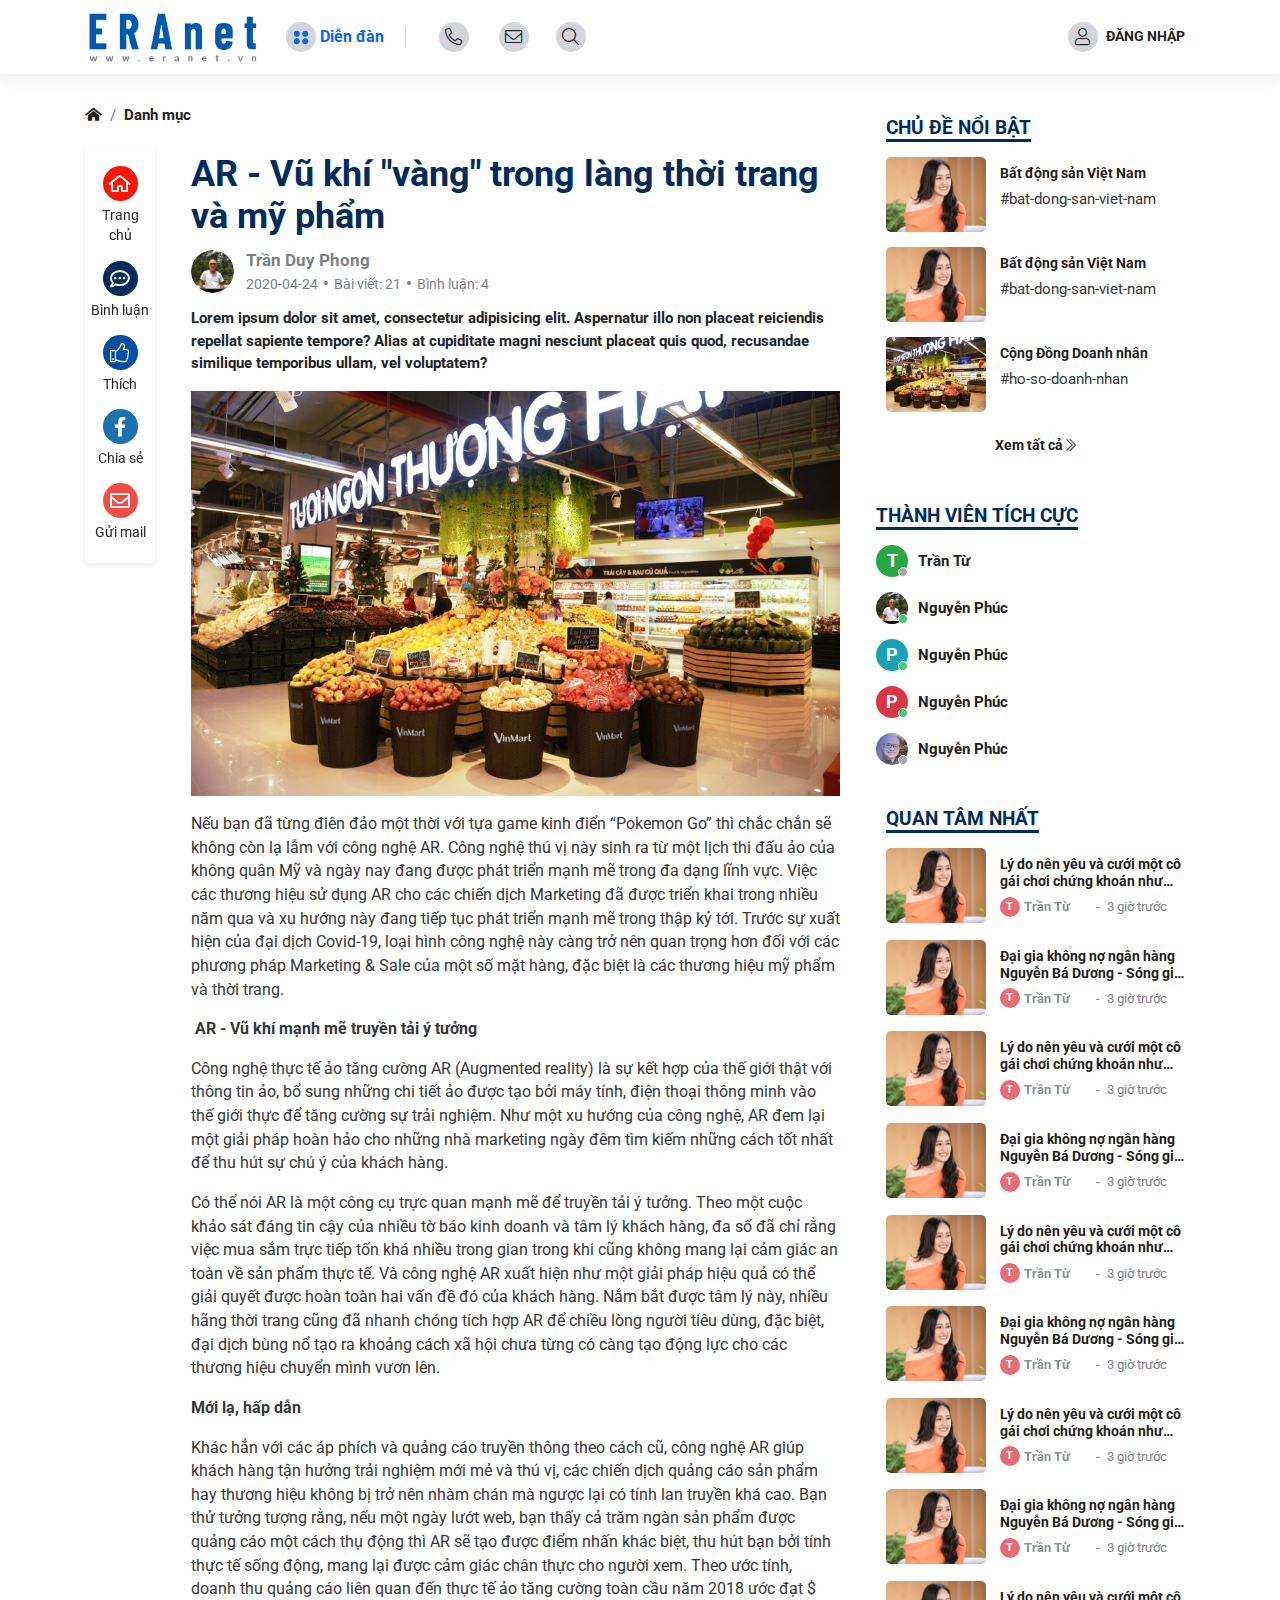
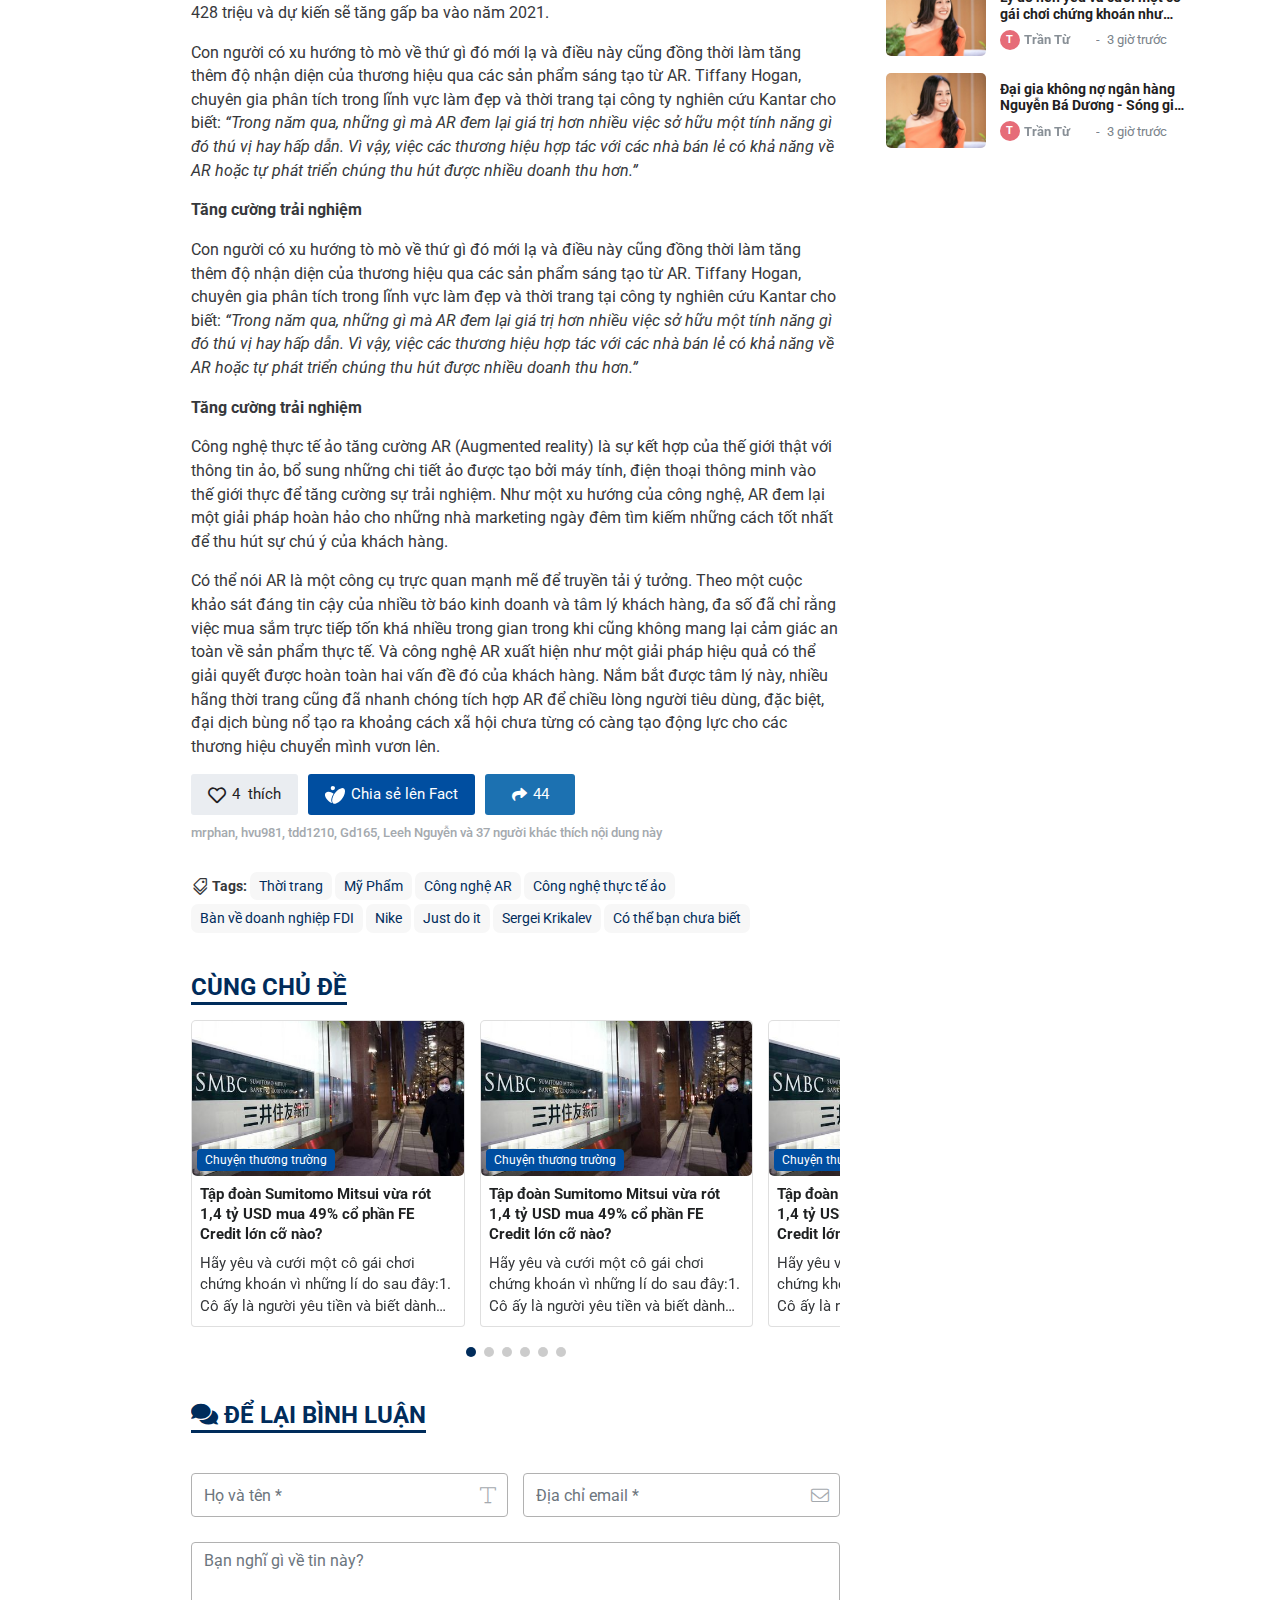
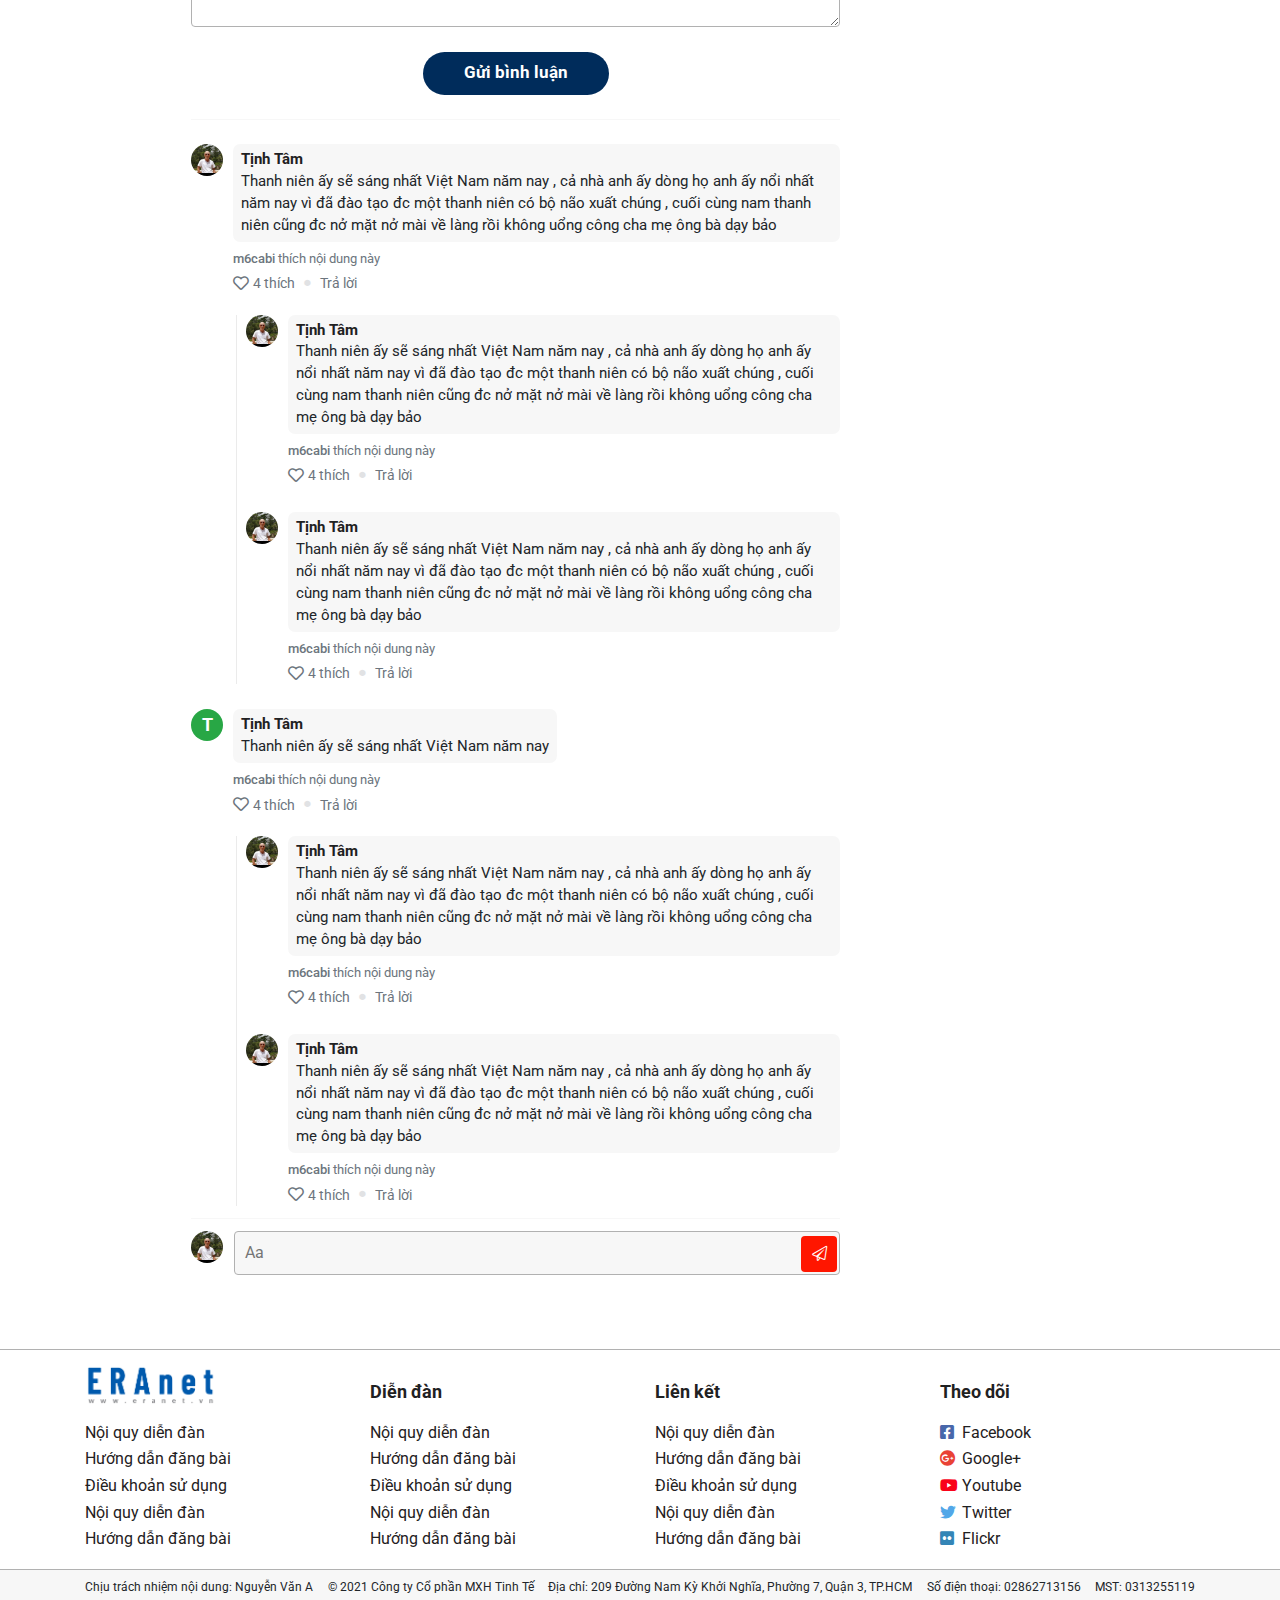
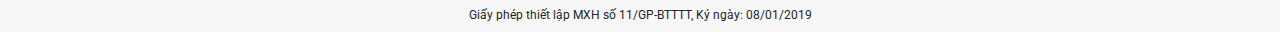
==== commit 01bd4ca2: "Update" ====
--- a/chi-tiet-bai-viet.html
+++ b/chi-tiet-bai-viet.html
@@ -1244,95 +1244,325 @@
 							<div class="template-5_heading">
 								Cùng chủ đề
 							</div>
-							<div class="row row-75">
-								<div class="col-md-4">
-									<div class="card bg-white template-5_card-column mb-3 mb-md-0">
-										<div class="card-header overflow-hidden border-0 p-0 position-relative">
-											<a href="chi-tiet-bai-viet.html">
-												<img class="card-img-top" src="./assets/images/blog/3.jpg"
-												     alt="Tập đoàn Sumitomo Mitsui vừa rót 1,4 tỷ USD mua 49% cổ phần FE Credit lớn cỡ nào?">
-											</a>
-											<div class="card-category">
-												<a href="danh-muc-bai-viet.html">
-													Chuyện thương trường
+							<!-- Code mới - ngày 20-06-2021 -->
+							<div class="d-none d-md-block">
+								<div class="row">
+									<div class="col-12">
+										<div class="swiper-container" id="swiper-article">
+											<div class="swiper-wrapper">
+												<div class="swiper-slide">
+													<div class="card bg-white template-5_card-column mb-3 mb-md-0">
+														<div class="card-header overflow-hidden border-0 p-0 position-relative">
+															<a href="chi-tiet-bai-viet.html">
+																<img class="card-img-top" src="./assets/images/blog/3.jpg"
+																     alt="Tập đoàn Sumitomo Mitsui vừa rót 1,4 tỷ USD mua 49% cổ phần FE Credit lớn cỡ nào?">
+															</a>
+															<div class="card-category">
+																<a href="danh-muc-bai-viet.html">
+																	Chuyện thương trường
+																</a>
+															</div>
+														</div>
+														<div class="card-body p-2">
+															<h5 class="card-title">
+																<a href="chi-tiet-bai-viet.html">
+																	Tập đoàn Sumitomo Mitsui vừa rót 1,4 tỷ USD mua 49% cổ phần FE
+																	Credit
+																	lớn cỡ
+																	nào?
+																</a>
+															</h5>
+															<div class="card-text">
+																Hãy yêu và cưới một cô gái chơi chứng khoán vì những lí do sau
+																đây:1. Cô
+																ấy là người yêu tiền và biết dành dụm, thay vì mua 1 thỏi son 400k
+															</div>
+														</div>
+													</div>
+												</div>
+												<div class="swiper-slide">
+													<div class="card bg-white template-5_card-column mb-3 mb-md-0">
+														<div class="card-header overflow-hidden border-0 p-0 position-relative">
+															<a href="chi-tiet-bai-viet.html">
+																<img class="card-img-top" src="./assets/images/blog/3.jpg"
+																     alt="Tập đoàn Sumitomo Mitsui vừa rót 1,4 tỷ USD mua 49% cổ phần FE Credit lớn cỡ nào?">
+															</a>
+															<div class="card-category">
+																<a href="danh-muc-bai-viet.html">
+																	Chuyện thương trường
+																</a>
+															</div>
+														</div>
+														<div class="card-body p-2">
+															<h5 class="card-title">
+																<a href="chi-tiet-bai-viet.html">
+																	Tập đoàn Sumitomo Mitsui vừa rót 1,4 tỷ USD mua 49% cổ phần FE
+																	Credit
+																	lớn cỡ
+																	nào?
+																</a>
+															</h5>
+															<div class="card-text">
+																Hãy yêu và cưới một cô gái chơi chứng khoán vì những lí do sau
+																đây:1. Cô
+																ấy là người yêu tiền và biết dành dụm, thay vì mua 1 thỏi son 400k
+															</div>
+														</div>
+													</div>
+												</div>
+												<div class="swiper-slide">
+													<div class="card bg-white template-5_card-column mb-3 mb-md-0">
+														<div class="card-header overflow-hidden border-0 p-0 position-relative">
+															<a href="chi-tiet-bai-viet.html">
+																<img class="card-img-top" src="./assets/images/blog/3.jpg"
+																     alt="Tập đoàn Sumitomo Mitsui vừa rót 1,4 tỷ USD mua 49% cổ phần FE Credit lớn cỡ nào?">
+															</a>
+															<div class="card-category">
+																<a href="danh-muc-bai-viet.html">
+																	Chuyện thương trường
+																</a>
+															</div>
+														</div>
+														<div class="card-body p-2">
+															<h5 class="card-title">
+																<a href="chi-tiet-bai-viet.html">
+																	Tập đoàn Sumitomo Mitsui vừa rót 1,4 tỷ USD mua 49% cổ phần FE
+																	Credit
+																	lớn cỡ
+																	nào?
+																</a>
+															</h5>
+															<div class="card-text">
+																Hãy yêu và cưới một cô gái chơi chứng khoán vì những lí do sau
+																đây:1. Cô
+																ấy là người yêu tiền và biết dành dụm, thay vì mua 1 thỏi son 400k
+															</div>
+														</div>
+													</div>
+												</div>
+												<div class="swiper-slide">
+													<div class="card bg-white template-5_card-column mb-3 mb-md-0">
+														<div class="card-header overflow-hidden border-0 p-0 position-relative">
+															<a href="chi-tiet-bai-viet.html">
+																<img class="card-img-top" src="./assets/images/blog/3.jpg"
+																     alt="Tập đoàn Sumitomo Mitsui vừa rót 1,4 tỷ USD mua 49% cổ phần FE Credit lớn cỡ nào?">
+															</a>
+															<div class="card-category">
+																<a href="danh-muc-bai-viet.html">
+																	Chuyện thương trường
+																</a>
+															</div>
+														</div>
+														<div class="card-body p-2">
+															<h5 class="card-title">
+																<a href="chi-tiet-bai-viet.html">
+																	Tập đoàn Sumitomo Mitsui vừa rót 1,4 tỷ USD mua 49% cổ phần FE
+																	Credit
+																	lớn cỡ
+																	nào?
+																</a>
+															</h5>
+															<div class="card-text">
+																Hãy yêu và cưới một cô gái chơi chứng khoán vì những lí do sau
+																đây:1. Cô
+																ấy là người yêu tiền và biết dành dụm, thay vì mua 1 thỏi son 400k
+															</div>
+														</div>
+													</div>
+												</div>
+												<div class="swiper-slide">
+													<div class="card bg-white template-5_card-column mb-3 mb-md-0">
+														<div class="card-header overflow-hidden border-0 p-0 position-relative">
+															<a href="chi-tiet-bai-viet.html">
+																<img class="card-img-top" src="./assets/images/blog/3.jpg"
+																     alt="Tập đoàn Sumitomo Mitsui vừa rót 1,4 tỷ USD mua 49% cổ phần FE Credit lớn cỡ nào?">
+															</a>
+															<div class="card-category">
+																<a href="danh-muc-bai-viet.html">
+																	Chuyện thương trường
+																</a>
+															</div>
+														</div>
+														<div class="card-body p-2">
+															<h5 class="card-title">
+																<a href="chi-tiet-bai-viet.html">
+																	Tập đoàn Sumitomo Mitsui vừa rót 1,4 tỷ USD mua 49% cổ phần FE
+																	Credit
+																	lớn cỡ
+																	nào?
+																</a>
+															</h5>
+															<div class="card-text">
+																Hãy yêu và cưới một cô gái chơi chứng khoán vì những lí do sau
+																đây:1. Cô
+																ấy là người yêu tiền và biết dành dụm, thay vì mua 1 thỏi son 400k
+															</div>
+														</div>
+													</div>
+												</div>
+												<div class="swiper-slide">
+													<div class="card bg-white template-5_card-column mb-3 mb-md-0">
+														<div class="card-header overflow-hidden border-0 p-0 position-relative">
+															<a href="chi-tiet-bai-viet.html">
+																<img class="card-img-top" src="./assets/images/blog/3.jpg"
+																     alt="Tập đoàn Sumitomo Mitsui vừa rót 1,4 tỷ USD mua 49% cổ phần FE Credit lớn cỡ nào?">
+															</a>
+															<div class="card-category">
+																<a href="danh-muc-bai-viet.html">
+																	Chuyện thương trường
+																</a>
+															</div>
+														</div>
+														<div class="card-body p-2">
+															<h5 class="card-title">
+																<a href="chi-tiet-bai-viet.html">
+																	Tập đoàn Sumitomo Mitsui vừa rót 1,4 tỷ USD mua 49% cổ phần FE
+																	Credit
+																	lớn cỡ
+																	nào?
+																</a>
+															</h5>
+															<div class="card-text">
+																Hãy yêu và cưới một cô gái chơi chứng khoán vì những lí do sau
+																đây:1. Cô
+																ấy là người yêu tiền và biết dành dụm, thay vì mua 1 thỏi son 400k
+															</div>
+														</div>
+													</div>
+												</div>
+												<div class="swiper-slide">
+													<div class="card bg-white template-5_card-column mb-3 mb-md-0">
+														<div class="card-header overflow-hidden border-0 p-0 position-relative">
+															<a href="chi-tiet-bai-viet.html">
+																<img class="card-img-top" src="./assets/images/blog/3.jpg"
+																     alt="Tập đoàn Sumitomo Mitsui vừa rót 1,4 tỷ USD mua 49% cổ phần FE Credit lớn cỡ nào?">
+															</a>
+															<div class="card-category">
+																<a href="danh-muc-bai-viet.html">
+																	Chuyện thương trường
+																</a>
+															</div>
+														</div>
+														<div class="card-body p-2">
+															<h5 class="card-title">
+																<a href="chi-tiet-bai-viet.html">
+																	Tập đoàn Sumitomo Mitsui vừa rót 1,4 tỷ USD mua 49% cổ phần FE
+																	Credit
+																	lớn cỡ
+																	nào?
+																</a>
+															</h5>
+															<div class="card-text">
+																Hãy yêu và cưới một cô gái chơi chứng khoán vì những lí do sau
+																đây:1. Cô
+																ấy là người yêu tiền và biết dành dụm, thay vì mua 1 thỏi son 400k
+															</div>
+														</div>
+													</div>
+												</div>
+											</div>
+											<div class="swiper-button-next"></div>
+											<div class="swiper-button-prev"></div>
+											<div class="swiper-pagination"></div>
+										</div>
+									</div>
+								</div>
+							</div>
+							<div class="d-block d-md-none">
+								<div class="row row-75">
+									<div class="col-md-4">
+										<div class="card bg-white template-5_card-column mb-3 mb-md-0">
+											<div class="card-header overflow-hidden border-0 p-0 position-relative">
+												<a href="chi-tiet-bai-viet.html">
+													<img class="card-img-top" src="./assets/images/blog/3.jpg"
+													     alt="Tập đoàn Sumitomo Mitsui vừa rót 1,4 tỷ USD mua 49% cổ phần FE Credit lớn cỡ nào?">
 												</a>
-											</div>
-										</div>
-										<div class="card-body p-2">
-											<h5 class="card-title">
+												<div class="card-category">
+													<a href="danh-muc-bai-viet.html">
+														Chuyện thương trường
+													</a>
+												</div>
+											</div>
+											<div class="card-body p-2">
+												<h5 class="card-title">
+													<a href="chi-tiet-bai-viet.html">
+														Tập đoàn Sumitomo Mitsui vừa rót 1,4 tỷ USD mua 49% cổ phần FE
+														Credit
+														lớn cỡ
+														nào?
+													</a>
+												</h5>
+												<div class="card-text">
+													Hãy yêu và cưới một cô gái chơi chứng khoán vì những lí do sau
+													đây:1. Cô
+													ấy là người yêu tiền và biết dành dụm, thay vì mua 1 thỏi son 400k
+												</div>
+											</div>
+										</div>
+									</div>
+									<div class="col-md-4">
+										<div class="card bg-white template-5_card-column mb-3 mb-md-0">
+											<div class="card-header overflow-hidden border-0 p-0 position-relative">
 												<a href="chi-tiet-bai-viet.html">
-													Tập đoàn Sumitomo Mitsui vừa rót 1,4 tỷ USD mua 49% cổ phần FE
-													Credit
-													lớn cỡ
-													nào?
+													<img class="card-img-top" src="./assets/images/blog/3.jpg"
+													     alt="Tập đoàn Sumitomo Mitsui vừa rót 1,4 tỷ USD mua 49% cổ phần FE Credit lớn cỡ nào?">
 												</a>
-											</h5>
-											<div class="card-text">
-												Hãy yêu và cưới một cô gái chơi chứng khoán vì những lí do sau đây:1. Cô
-												ấy là người yêu tiền và biết dành dụm, thay vì mua 1 thỏi son 400k
-											</div>
-										</div>
-									</div>
-								</div>
-								<div class="col-md-4">
-									<div class="card bg-white template-5_card-column mb-3 mb-md-0">
-										<div class="card-header overflow-hidden border-0 p-0 position-relative">
-											<a href="chi-tiet-bai-viet.html">
-												<img class="card-img-top" src="./assets/images/blog/3.jpg"
-												     alt="Tập đoàn Sumitomo Mitsui vừa rót 1,4 tỷ USD mua 49% cổ phần FE Credit lớn cỡ nào?">
-											</a>
-											<div class="card-category">
-												<a href="danh-muc-bai-viet.html">
-													Chuyện thương trường
+												<div class="card-category">
+													<a href="danh-muc-bai-viet.html">
+														Chuyện thương trường
+													</a>
+												</div>
+											</div>
+											<div class="card-body p-2">
+												<h5 class="card-title">
+													<a href="chi-tiet-bai-viet.html">
+														Tập đoàn Sumitomo Mitsui vừa rót 1,4 tỷ USD mua 49% cổ phần FE
+														Credit
+														lớn cỡ
+														nào?
+													</a>
+												</h5>
+												<div class="card-text">
+													Hãy yêu và cưới một cô gái chơi chứng khoán vì những lí do sau
+													đây:1. Cô
+													ấy là người yêu tiền và biết dành dụm, thay vì mua 1 thỏi son 400k
+												</div>
+											</div>
+										</div>
+									</div>
+									<div class="col-md-4">
+										<div class="card bg-white template-5_card-column mb-3 mb-md-0">
+											<div class="card-header overflow-hidden border-0 p-0 position-relative">
+												<a href="chi-tiet-bai-viet.html">
+													<img class="card-img-top" src="./assets/images/blog/3.jpg"
+													     alt="Tập đoàn Sumitomo Mitsui vừa rót 1,4 tỷ USD mua 49% cổ phần FE Credit lớn cỡ nào?">
 												</a>
-											</div>
-										</div>
-										<div class="card-body p-2">
-											<h5 class="card-title">
-												<a href="chi-tiet-bai-viet.html">
-													Tập đoàn Sumitomo Mitsui vừa rót 1,4 tỷ USD mua 49% cổ phần FE
-													Credit
-													lớn cỡ
-													nào?
-												</a>
-											</h5>
-											<div class="card-text">
-												Hãy yêu và cưới một cô gái chơi chứng khoán vì những lí do sau đây:1. Cô
-												ấy là người yêu tiền và biết dành dụm, thay vì mua 1 thỏi son 400k
-											</div>
-										</div>
-									</div>
-								</div>
-								<div class="col-md-4">
-									<div class="card bg-white template-5_card-column mb-3 mb-md-0">
-										<div class="card-header overflow-hidden border-0 p-0 position-relative">
-											<a href="chi-tiet-bai-viet.html">
-												<img class="card-img-top" src="./assets/images/blog/3.jpg"
-												     alt="Tập đoàn Sumitomo Mitsui vừa rót 1,4 tỷ USD mua 49% cổ phần FE Credit lớn cỡ nào?">
-											</a>
-											<div class="card-category">
-												<a href="danh-muc-bai-viet.html">
-													Chuyện thương trường
-												</a>
-											</div>
-										</div>
-										<div class="card-body p-2">
-											<h5 class="card-title">
-												<a href="chi-tiet-bai-viet.html">
-													Tập đoàn Sumitomo Mitsui vừa rót 1,4 tỷ USD mua 49% cổ phần FE
-													Credit
-													lớn cỡ
-													nào?
-												</a>
-											</h5>
-											<div class="card-text">
-												Hãy yêu và cưới một cô gái chơi chứng khoán vì những lí do sau đây:1. Cô
-												ấy là người yêu tiền và biết dành dụm, thay vì mua 1 thỏi son 400k
-											</div>
-										</div>
-									</div>
-								</div>
-							</div>
+												<div class="card-category">
+													<a href="danh-muc-bai-viet.html">
+														Chuyện thương trường
+													</a>
+												</div>
+											</div>
+											<div class="card-body p-2">
+												<h5 class="card-title">
+													<a href="chi-tiet-bai-viet.html">
+														Tập đoàn Sumitomo Mitsui vừa rót 1,4 tỷ USD mua 49% cổ phần FE
+														Credit
+														lớn cỡ
+														nào?
+													</a>
+												</h5>
+												<div class="card-text">
+													Hãy yêu và cưới một cô gái chơi chứng khoán vì những lí do sau
+													đây:1. Cô
+													ấy là người yêu tiền và biết dành dụm, thay vì mua 1 thỏi son 400k
+												</div>
+											</div>
+										</div>
+									</div>
+								</div>
+							</div>
+							<!-- End -->
 						</div>
 						<div class="bg-white px-3 pt-2 pb-3 rounded-sm shadow-sm mb-3" id="comment-inner">
 							<div class="template-5_heading">
--- a/assets/css/style.css
+++ b/assets/css/style.css
@@ -5060,5 +5060,239 @@
         background-color: var(--bg-white);
         padding: .75rem 0;
     }
-
+}
+
+body {
+    background: #fff;
+}
+
+.shadow-sm,
+.template-5_sidebar .sidebar-box,
+.template-5_sidebar .sidebar-user,
+.template-5_sidebar .sidebar-profile,
+.template-5_sidebar .sidebar-comment,
+.template-5_page .template-5_videos .template-5_card-overlay {
+    box-shadow: none !important;
+}
+
+.template-5_heading-4 {
+    padding-top: 8px;
+    padding-bottom: 8px;
+    margin-top: 8px;
+    margin-bottom: 15px;
+}
+
+.template-5_dashboard .template-5_dashboard-inner .profile .card,
+.template-5_dashboard .template-5_dashboard-inner .dashboard .card {
+    border: 1px solid var(--bg-light) !important;
+}
+
+@media screen and (min-width: 991px) {
+    .template-5_card-overlay .card-body,
+    .template-5_card-column .card-body,
+    .px-mobile-15,
+    .sidebar-user,
+    .template-5_page .template-5_videos .template-5_card-overlay .card-img-overlay {
+        padding-left: 0 !important;
+        padding-right: 0 !important;
+    }
+
+    .template-5_videos .template-5_card-overlay .card-body {
+        padding-left: 1.25rem !important;
+        padding-right: 1.25rem !important;
+    }
+
+    .template-5_card-event .card-header,
+    .template-5_card-event .card-body .card-content,
+    .template-5_single-right .template-5_card-column .card-body {
+        padding-left: .5rem !important;
+        padding-right: .5rem !important;
+    }
+
+    .template-5_category .template-5_card-category .card-body {
+        border: 1px solid var(--bg-light);
+        border-top: 0;
+        overflow: hidden;
+        border-radius: 0 0 .25rem .25rem;
+    }
+
+    .template-5_card-event,
+    .template-5_card-forums {
+        border: 1px solid var(--bg-light) !important;
+    }
+
+    .template-5_form-create .shadow-sm {
+        box-shadow: 0 1rem 3rem rgba(0, 0, 0, .175) !important;
+    }
+}
+
+.template-5_sidebar .sidebar-box.sidebar-custom-image .template-5_card-grid .card-body .card-meta {
+    flex-direction: column;
+    align-items: flex-start;
+}
+
+.template-5_sidebar .sidebar-box.sidebar-custom-image .template-5_card-grid .card-body .card-meta > span {
+    width: 100%;
+}
+
+.template-5_sidebar .sidebar-box.sidebar-custom-image .template-5_card-grid .card-body .card-meta span + span:before {
+    display: none;
+}
+
+.template-5_sidebar .sidebar-box.sidebar-custom-image .template-5_card-grid .card-body {
+    padding-top: 0 !important;
+    padding-bottom: 0 !important;
+}
+
+.template-5_sidebar .sidebar-box.sidebar-custom-image .template-5_card-grid .card-header img {
+    height: 90px;
+}
+
+.template-5_page.template-5_category .template-5_card-category .card-body ul li .content {
+    align-items: flex-start;
+}
+
+.template-5_page.template-5_category .template-5_card-category .card-body ul li .content .title a {
+    -webkit-line-clamp: 3;
+}
+
+#swiper-article.swiper-container {
+    padding-bottom: 30px;
+}
+
+#swiper-article .swiper-wrapper {
+    height: auto;
+}
+
+#swiper-article .swiper-pagination {
+    bottom: 0;
+}
+
+#swiper-article .swiper-pagination span {
+    width: 10px;
+    height: 10px;
+}
+
+#swiper-article .swiper-pagination .swiper-pagination-bullet-active {
+    background: var(--color-main);
+}
+
+#swiper-article [class*=swiper-button] {
+    position: absolute;
+    top: 50%;
+    transform: translateY(-50%);
+    box-shadow: 0px 0px 2px 0px rgb(0 0 0 / 10%);
+    color: var(--text-dark-50);
+    background-color: #f1f1f1;
+    display: flex;
+    align-items: center;
+    justify-content: center;
+    z-index: 99;
+    font-size: 2.4em;
+    width: 30px;
+    height: 34px;
+    transition: .3s all ease;
+}
+
+#swiper-article [class*=swiper-button]:after {
+    position: absolute;
+    font-family: "Font Awesome 5 Pro";
+    font-weight: 300;
+    -webkit-font-smoothing: antialiased;
+    display: inline-block;
+    font-style: normal;
+    font-variant: normal;
+    text-rendering: auto;
+    line-height: 18px;
+    font-size: 1em;
+}
+
+#swiper-article .swiper-button-prev {
+    left: -50px;
+    border-radius: 0 10px 10px 0;
+}
+
+#swiper-article .swiper-button-prev:after {
+    content: "\f104";
+    margin-left: -4px;
+}
+
+#swiper-article .swiper-button-next {
+    right: -50px;
+    border-radius: 10px 0 0 10px;
+}
+
+#swiper-article .swiper-button-next:after {
+    content: "\f105";
+    margin-right: -4px;
+}
+
+#swiper-article:hover .swiper-button-prev {
+    left: 0;
+}
+
+#swiper-article:hover .swiper-button-next {
+    right: 0;
+}
+
+#swiper-article [class*=swiper-button]:hover {
+    color: var(--color-main);
+}
+
+.template-5_heading {
+    display: inline-block !important;
+    padding-bottom: 0 !important;
+}
+
+.template-5_sidebar .sidebar-box .template-5_card-grid + .template-5_card-grid {
+    border-top: 0 !important;
+    padding-top: 0;
+}
+
+.template-5_footer .top-area {
+    padding: 15px 0;
+}
+
+.template-5_footer .bottom-area {
+    padding: 8px 0;
+}
+
+.template-5_card-grid:hover .card-img,
+.template-5_card-column:hover .card-img-top,
+.template-5_card-overlay:hover .card-img,
+.template-5_card-list:hover .card-header .card-img-top,
+.template-5_videos .card-overlay:hover .card-header .card-img {
+    -ms-filter: blur(0) !important;
+    filter: blur(0) !important;
+}
+
+.template-5_page__inner {
+    box-shadow: 0 6px 22px 0 rgba(0, 0, 0, .08) !important;
+    border-radius: 6px;
+    margin: 30px 0;
+    line-height: 1.6;
+}
+
+.template-5_page__inner h2 {
+    font-size: 2.4em;
+}
+
+.template-5_page__inner h4 {
+    font-size: 1.4em;
+}
+
+@media screen and (min-width: 991px) {
+    .template-5_header .label-item .form-search #search-result {
+        width: 100%;
+    }
+}
+
+@media screen and (max-width: 991px) {
+    .template-5_page__inner h2 {
+        font-size: 1.6em;
+    }
+
+    .template-5_page__inner h4 {
+        font-size: 1.2em;
+    }
 }